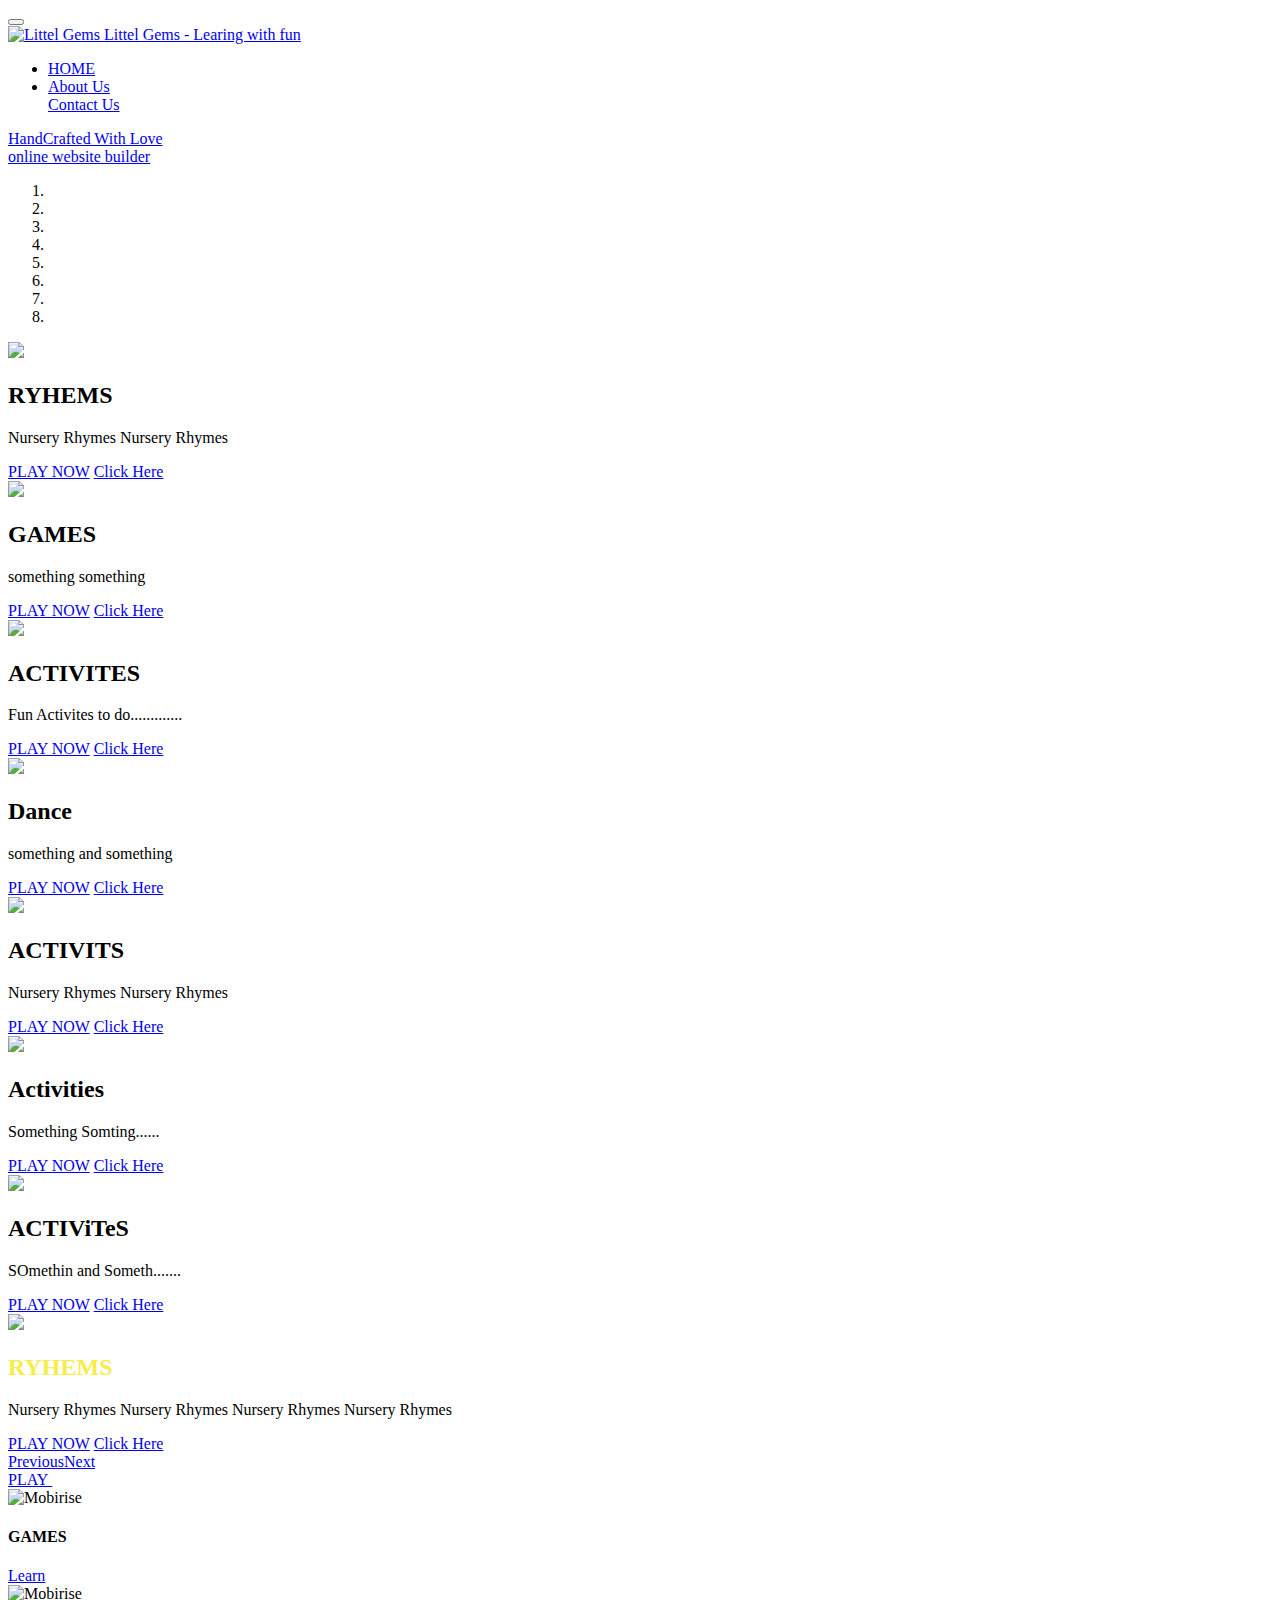
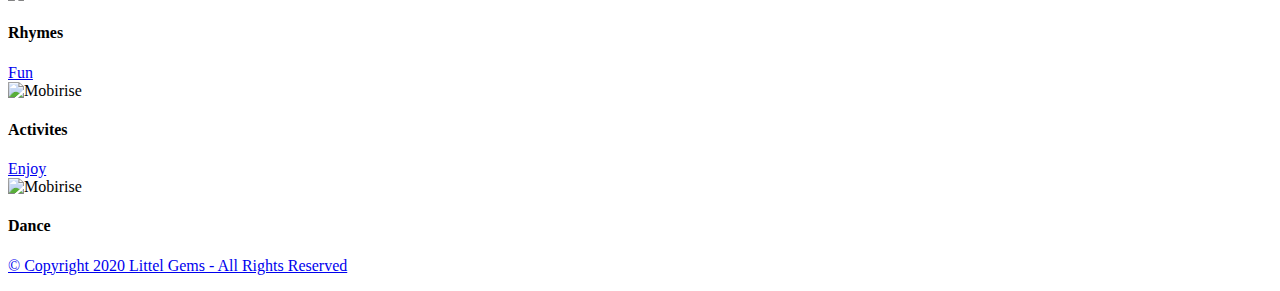
==== index.html @ 49a558d9 "Add files via upload" ====
<!DOCTYPE html>
<html >
<head>
 
  <meta charset="UTF-8">
  <meta http-equiv="X-UA-Compatible" content="IE=edge">
  <meta name="generator" content="Littel Gems">
  <meta name="viewport" content="width=device-width, initial-scale=1, minimum-scale=1">
  <link rel="shortcut icon" href="assets/images/mbr-122x111.jpg" type="image/x-icon">
  <meta name="description" content="">
  <title>Littel Gems</title>
  <link rel="stylesheet" href="assets/web/assets/mobirise-icons/mobirise-icons.css">
  <link rel="stylesheet" href="assets/tether/tether.min.css">
  <link rel="stylesheet" href="assets/bootstrap/css/bootstrap.min.css">
  <link rel="stylesheet" href="assets/bootstrap/css/bootstrap-grid.min.css">
  <link rel="stylesheet" href="assets/bootstrap/css/bootstrap-reboot.min.css">
  <link rel="stylesheet" href="assets/socicon/css/styles.css">
  <link rel="stylesheet" href="assets/animatecss/animate.min.css">
  <link rel="stylesheet" href="assets/dropdown/css/style.css">
  <link rel="stylesheet" href="assets/theme/css/style.css">
  <link rel="stylesheet" href="assets/mobirise/css/mbr-additional.css" type="text/css">
  
  
  
</head>
<body>
  <section class="menu cid-s0nG0zFKSG" once="menu" id="menu1-1">

    

    <nav class="navbar navbar-expand beta-menu navbar-dropdown align-items-center navbar-fixed-top navbar-toggleable-sm bg-color transparent">
        <button class="navbar-toggler navbar-toggler-right" type="button" data-toggle="collapse" data-target="#navbarSupportedContent" aria-controls="navbarSupportedContent" aria-expanded="false" aria-label="Toggle navigation">
            <div class="hamburger">
                <span></span>
                <span></span>
                <span></span>
                <span></span>
            </div>
        </button>
        <div class="menu-logo">
            <div class="navbar-brand">
                <span class="navbar-logo">
                    <a href="index.html">
                         <img src="assets/images/mbr-122x111.jpg" alt="Littel Gems" title="Littel Gems" style="height: 3.8rem;">
                    </a>
                </span>
                <span class="navbar-caption-wrap"><a class="navbar-caption text-white display-4" href="index.html#features18-2">Littel Gems - Learing with fun</a></span>
            </div>
        </div>
        <div class="collapse navbar-collapse" id="navbarSupportedContent">
            <ul class="navbar-nav nav-dropdown" data-app-modern-menu="true"><li class="nav-item">
                    <a class="nav-link link text-white display-4" href="index.html">
                        <span class="mbri-home mbr-iconfont mbr-iconfont-btn"></span>HOME</a>
                </li>
                <li class="nav-item dropdown">
                    <a class="nav-link link text-white dropdown-toggle display-4" href="index.html" data-toggle="dropdown-submenu" aria-expanded="false">
                        <span class="mbri-search mbr-iconfont mbr-iconfont-btn"></span>
                        About Us
                    </a><div class="dropdown-menu"><a class="text-white dropdown-item display-4" href="index.html">Contact Us</a></div>
                </li></ul>
            <div class="navbar-buttons mbr-section-btn"><a class="btn btn-sm btn-secondary display-4" href="https://shivang.now.sh"><span class="mbri-github mbr-iconfont mbr-iconfont-btn"></span>HandCrafted With Love</a></div>
        </div>
    </nav>
</section>

<section class="engine"><a href="https://mobirise.info/a">online website builder</a></section><section class="carousel slide cid-s0nFWRUjeT" data-interval="false" id="slider1-0">

    

    <div class="full-screen"><div class="mbr-slider slide carousel" data-pause="true" data-keyboard="false" data-ride="carousel" data-interval="3000"><ol class="carousel-indicators"><li data-app-prevent-settings="" data-target="#slider1-0" class=" active" data-slide-to="0"></li><li data-app-prevent-settings="" data-target="#slider1-0" data-slide-to="1"></li><li data-app-prevent-settings="" data-target="#slider1-0" data-slide-to="2"></li><li data-app-prevent-settings="" data-target="#slider1-0" data-slide-to="3"></li><li data-app-prevent-settings="" data-target="#slider1-0" data-slide-to="4"></li><li data-app-prevent-settings="" data-target="#slider1-0" data-slide-to="5"></li><li data-app-prevent-settings="" data-target="#slider1-0" data-slide-to="6"></li><li data-app-prevent-settings="" data-target="#slider1-0" data-slide-to="7"></li></ol><div class="carousel-inner" role="listbox"><div class="carousel-item slider-fullscreen-image active" data-bg-video-slide="false" style="background-image: url(assets/images/mbr-2-1918x1280.jpg);"><div class="container container-slide"><div class="image_wrapper"><div class="mbr-overlay" style="opacity: 0.2; background-color: rgb(70, 80, 82);"></div><img src="assets/images/mbr-2-1918x1280.jpg"><div class="carousel-caption justify-content-center"><div class="col-10 align-center"><h2 class="mbr-fonts-style display-2"><font color="#000000"><strong>RYHEMS</strong></font></h2><p class="lead mbr-text mbr-fonts-style display-5">Nursery Rhymes Nursery Rhymes&nbsp;</p><div class="mbr-section-btn" buttons="0"><a class="btn display-4 btn-success" href="index.html"><span class="mbri-play mbr-iconfont mbr-iconfont-btn"></span>PLAY NOW</a> <a class="btn  btn-white-outline display-4" href="index.html"><span class="mbri-cursor-click mbr-iconfont mbr-iconfont-btn"></span>Click Here</a></div></div></div></div></div></div><div class="carousel-item slider-fullscreen-image" data-bg-video-slide="false" style="background-image: url(assets/images/mbr-2-1920x1280.jpg);"><div class="container container-slide"><div class="image_wrapper"><div class="mbr-overlay" style="opacity: 0.4; background-color: rgb(70, 80, 82);"></div><img src="assets/images/mbr-2-1920x1280.jpg"><div class="carousel-caption justify-content-center"><div class="col-10 align-center"><h2 class="mbr-fonts-style display-2"><strong>GAMES</strong></h2><p class="lead mbr-text mbr-fonts-style display-5">something something</p><div class="mbr-section-btn" buttons="0"><a class="btn btn-success display-4" href="index.html"><span class="mbri-play mbr-iconfont mbr-iconfont-btn"></span>PLAY NOW</a> <a class="btn  btn-white-outline display-4" href="index.html"><span class="mbri-cursor-click mbr-iconfont mbr-iconfont-btn"></span>Click Here</a></div></div></div></div></div></div><div class="carousel-item slider-fullscreen-image" data-bg-video-slide="false" style="background-image: url(assets/images/mbr-1920x1280.jpg);"><div class="container container-slide"><div class="image_wrapper"><div class="mbr-overlay" style="opacity: 0.3; background-color: rgb(193, 193, 193);"></div><img src="assets/images/mbr-1920x1280.jpg"><div class="carousel-caption justify-content-center"><div class="col-10 align-center"><h2 class="mbr-fonts-style display-2"><strong>ACTIVITES</strong></h2><p class="lead mbr-text mbr-fonts-style display-5">Fun Activites to do.............</p><div class="mbr-section-btn" buttons="0"><a class="btn display-4 btn-success" href="index.html"><span class="mbri-play mbr-iconfont mbr-iconfont-btn"></span>PLAY NOW</a> <a class="btn  btn-white-outline display-4" href="index.html"><span class="mbri-cursor-click mbr-iconfont mbr-iconfont-btn"></span>Click Here</a></div></div></div></div></div></div><div class="carousel-item slider-fullscreen-image" data-bg-video-slide="false" style="background-image: url(assets/images/mbr-1-1920x1356.jpg);"><div class="container container-slide"><div class="image_wrapper"><div class="mbr-overlay" style="opacity: 0.2; background-color: rgb(70, 80, 82);"></div><img src="assets/images/mbr-1-1920x1356.jpg"><div class="carousel-caption justify-content-center"><div class="col-10 align-center"><h2 class="mbr-fonts-style display-2"><strong>Dance</strong></h2><p class="lead mbr-text mbr-fonts-style display-5">something and something</p><div class="mbr-section-btn" buttons="0"><a class="btn display-4 btn-success" href="index.html"><span class="mbri-play mbr-iconfont mbr-iconfont-btn"></span>PLAY NOW</a> <a class="btn  btn-white-outline display-4" href="index.html"><span class="mbri-cursor-click mbr-iconfont mbr-iconfont-btn"></span>Click Here</a></div></div></div></div></div></div><div class="carousel-item slider-fullscreen-image" data-bg-video-slide="false" style="background-image: url(assets/images/mbr-1920x1079.jpg);"><div class="container container-slide"><div class="image_wrapper"><div class="mbr-overlay" style="opacity: 0.3; background-color: rgb(91, 104, 107);"></div><img src="assets/images/mbr-1920x1079.jpg"><div class="carousel-caption justify-content-center"><div class="col-10 align-center"><h2 class="mbr-fonts-style display-2"><strong>ACTIVITS</strong></h2><p class="lead mbr-text mbr-fonts-style display-5">Nursery Rhymes&nbsp;Nursery Rhymes&nbsp;</p><div class="mbr-section-btn" buttons="0"><a class="btn display-4 btn-success" href="index.html"><span class="mbri-play mbr-iconfont mbr-iconfont-btn"></span>PLAY NOW</a> <a class="btn  btn-white-outline display-4" href="index.html"><span class="mbri-cursor-click mbr-iconfont mbr-iconfont-btn"></span>Click Here</a></div></div></div></div></div></div><div class="carousel-item slider-fullscreen-image" data-bg-video-slide="false" style="background-image: url(assets/images/mbr-1920x1270.jpg);"><div class="container container-slide"><div class="image_wrapper"><div class="mbr-overlay" style="opacity: 0.3; background-color: rgb(70, 80, 82);"></div><img src="assets/images/mbr-1920x1270.jpg"><div class="carousel-caption justify-content-center"><div class="col-10 align-center"><h2 class="mbr-fonts-style display-2"><strong>Activities</strong></h2><p class="lead mbr-text mbr-fonts-style display-5">Something Somting......</p><div class="mbr-section-btn" buttons="0"><a class="btn display-4 btn-success" href="index.html"><span class="mbri-play mbr-iconfont mbr-iconfont-btn"></span>PLAY NOW</a> <a class="btn  btn-white-outline display-4" href="index.html"><span class="mbri-cursor-click mbr-iconfont mbr-iconfont-btn"></span>Click Here</a></div></div></div></div></div></div><div class="carousel-item slider-fullscreen-image" data-bg-video-slide="false" style="background-image: url(assets/images/mbr-1920x1281.jpg);"><div class="container container-slide"><div class="image_wrapper"><div class="mbr-overlay" style="background-color: rgb(91, 104, 107);"></div><img src="assets/images/mbr-1920x1281.jpg"><div class="carousel-caption justify-content-center"><div class="col-10 align-center"><h2 class="mbr-fonts-style display-2"><strong>ACTIViTeS</strong></h2><p class="lead mbr-text mbr-fonts-style display-5">SOmethin and Someth.......</p><div class="mbr-section-btn" buttons="0"><a class="btn btn-success display-4" href="index.html"><span class="mbri-play mbr-iconfont mbr-iconfont-btn"></span>PLAY NOW</a> <a class="btn  btn-white-outline display-4" href="index.html"><span class="mbri-cursor-click mbr-iconfont mbr-iconfont-btn"></span>Click Here</a></div></div></div></div></div></div><div class="carousel-item slider-fullscreen-image" data-bg-video-slide="false" style="background-image: url(assets/images/mbr-1920x1080.jpg);"><div class="container container-slide"><div class="image_wrapper"><div class="mbr-overlay" style="opacity: 0.5; background-color: rgb(79, 73, 67);"></div><img src="assets/images/mbr-1920x1080.jpg"><div class="carousel-caption justify-content-center"><div class="col-10 align-center"><h2 class="mbr-fonts-style display-2"><font color="#f7ed4a"><strong>RYHEMS</strong></font></h2><p class="lead mbr-text mbr-fonts-style display-5">Nursery Rhymes Nursery Rhymes Nursery Rhymes Nursery Rhymes</p><div class="mbr-section-btn" buttons="0"><a class="btn btn-success display-4" href="index.html"><span class="mbri-play mbr-iconfont mbr-iconfont-btn"></span>PLAY NOW</a> <a class="btn  btn-white-outline display-4" href="index.html"><span class="mbri-cursor-click mbr-iconfont mbr-iconfont-btn"></span>Click Here</a></div></div></div></div></div></div></div><a data-app-prevent-settings="" class="carousel-control carousel-control-prev" role="button" data-slide="prev" href="#slider1-0"><span aria-hidden="true" class="mbri-left mbr-iconfont"></span><span class="sr-only">Previous</span></a><a data-app-prevent-settings="" class="carousel-control carousel-control-next" role="button" data-slide="next" href="#slider1-0"><span aria-hidden="true" class="mbri-right mbr-iconfont"></span><span class="sr-only">Next</span></a></div></div>

</section>

<section class="features18 popup-btn-cards cid-s0nKavxWW4" id="features18-2">

    

    
    <div class="container">
        
        
        <div class="media-container-row pt-5 ">
            <div class="card p-3 col-12 col-md-6 col-lg-3">
                <div class="card-wrapper ">
                    <div class="card-img">
                        <div class="mbr-overlay"></div>
                        <div class="mbr-section-btn text-center"><a href="index.html" class="btn btn-primary display-4"><span class="mbri-cursor-click mbr-iconfont mbr-iconfont-btn"></span>PLAY&nbsp;</a></div>
                        <img src="assets/images/mbr-492x276.jpg" alt="Mobirise" title="">
                    </div>
                    <div class="card-box">
                        <h4 class="card-title mbr-fonts-style display-7">GAMES</h4>
                        
                    </div>
                </div>
            </div>
            <div class="card p-3 col-12 col-md-6 col-lg-3">
                <div class="card-wrapper">
                    <div class="card-img">
                        <div class="mbr-overlay"></div>
                        <div class="mbr-section-btn text-center"><a href="index.html" class="btn btn-primary display-4"><span class="mbri-rocket mbr-iconfont mbr-iconfont-btn"></span>Learn</a></div>
                        <img src="assets/images/mbr-1-492x349.jpg" alt="Mobirise" title="">
                    </div>
                    <div class="card-box">
                        <h4 class="card-title mbr-fonts-style display-7">Rhymes</h4>
                        
                    </div>
                </div>
            </div>

            <div class="card p-3 col-12 col-md-6 col-lg-3">
                <div class="card-wrapper">
                    <div class="card-img">
                        <div class="mbr-overlay"></div>
                        <div class="mbr-section-btn text-center"><a href="index.html" class="btn btn-primary display-4"><span class="mbri-touch mbr-iconfont mbr-iconfont-btn"></span>Fun</a></div>
                        <img src="assets/images/mbr-1-492x328.jpg" alt="Mobirise" title="">
                    </div>
                    <div class="card-box">
                        <h4 class="card-title mbr-fonts-style display-7">Activites</h4>
                        
                    </div>
                </div>
            </div>

            <div class="card p-3 col-12 col-md-6 col-lg-3">
                <div class="card-wrapper">
                    <div class="card-img">
                        <div class="mbr-overlay"></div>
                        <div class="mbr-section-btn text-center"><a href="index.html" class="btn btn-primary display-4"><span class="mbri-cursor-click mbr-iconfont mbr-iconfont-btn"></span>Enjoy</a></div>
                        <img src="assets/images/mbr-492x369.jpg" alt="Mobirise" title="">
                    </div>
                    <div class="card-box">
                        <h4 class="card-title mbr-fonts-style display-7">Dance</h4>
                        
                    </div>
                </div>
            </div>
        </div>
    </div>
</section>

<section once="" class="cid-s0od9pmlkD" id="footer7-m">

    

    

    <div class="container">
        <div class="media-container-row align-center mbr-white">
            
            <div class="row social-row">
                <div class="social-list align-right pb-2">
                    
                    
                    
                    
                    
                    
                <div class="soc-item">
                        <a href="https://twitter.com/" target="_blank">
                            <span class="mbr-iconfont mbr-iconfont-social socicon-twitter socicon"></span>
                        </a>
                    </div><div class="soc-item">
                        <a href="https://www.facebook.com/" target="_blank">
                            <span class="mbr-iconfont mbr-iconfont-social socicon-facebook socicon"></span>
                        </a>
                    </div><div class="soc-item">
                        <a href="https://www.youtube.com/" target="_blank">
                            <span class="mbr-iconfont mbr-iconfont-social socicon-youtube socicon"></span>
                        </a>
                    </div><div class="soc-item">
                        <a href="https://instagram.com/mobirise" target="_blank">
                            <span class="socicon-instagram socicon mbr-iconfont mbr-iconfont-social"></span>
                        </a>
                    </div><div class="soc-item">
                        <a href="https://plus.google.com" target="_blank">
                            <span class="mbr-iconfont mbr-iconfont-social socicon-googleplus socicon"></span>
                        </a>
                    </div><div class="soc-item">
                        <a href="https://www.github.com" target="_blank">
                            <span class="mbr-iconfont mbr-iconfont-social socicon-github socicon"></span>
                        </a>
                    </div></div>
            </div>
            <div class="row row-copirayt">
                <p class="mbr-text mb-0 mbr-fonts-style mbr-white align-center display-7"><a href="index.html" class="text-white">
                    © Copyright 2020 Littel Gems - All Rights Reserved
                </a></p>
            </div>
        </div>
    </div>
</section>


  <script src="assets/web/assets/jquery/jquery.min.js"></script>
  <script src="assets/popper/popper.min.js"></script>
  <script src="assets/tether/tether.min.js"></script>
  <script src="assets/bootstrap/js/bootstrap.min.js"></script>
  <script src="assets/smoothscroll/smooth-scroll.js"></script>
  <script src="assets/ytplayer/jquery.mb.ytplayer.min.js"></script>
  <script src="assets/vimeoplayer/jquery.mb.vimeo_player.js"></script>
  <script src="assets/bootstrapcarouselswipe/bootstrap-carousel-swipe.js"></script>
  <script src="assets/viewportchecker/jquery.viewportchecker.js"></script>
  <script src="assets/dropdown/js/script.min.js"></script>
  <script src="assets/touchswipe/jquery.touch-swipe.min.js"></script>
  <script src="assets/mbr-popup-btns/mbr-popup-btns.js"></script>
  <script src="assets/theme/js/script.js"></script>
  <script src="assets/slidervideo/script.js"></script>
  
  
 <div id="scrollToTop" class="scrollToTop mbr-arrow-up"><a style="text-align: center;"><i class="mbr-arrow-up-icon mbr-arrow-up-icon-cm cm-icon cm-icon-smallarrow-up"></i></a></div>
    <input name="animation" type="hidden">
  </body>
</html>
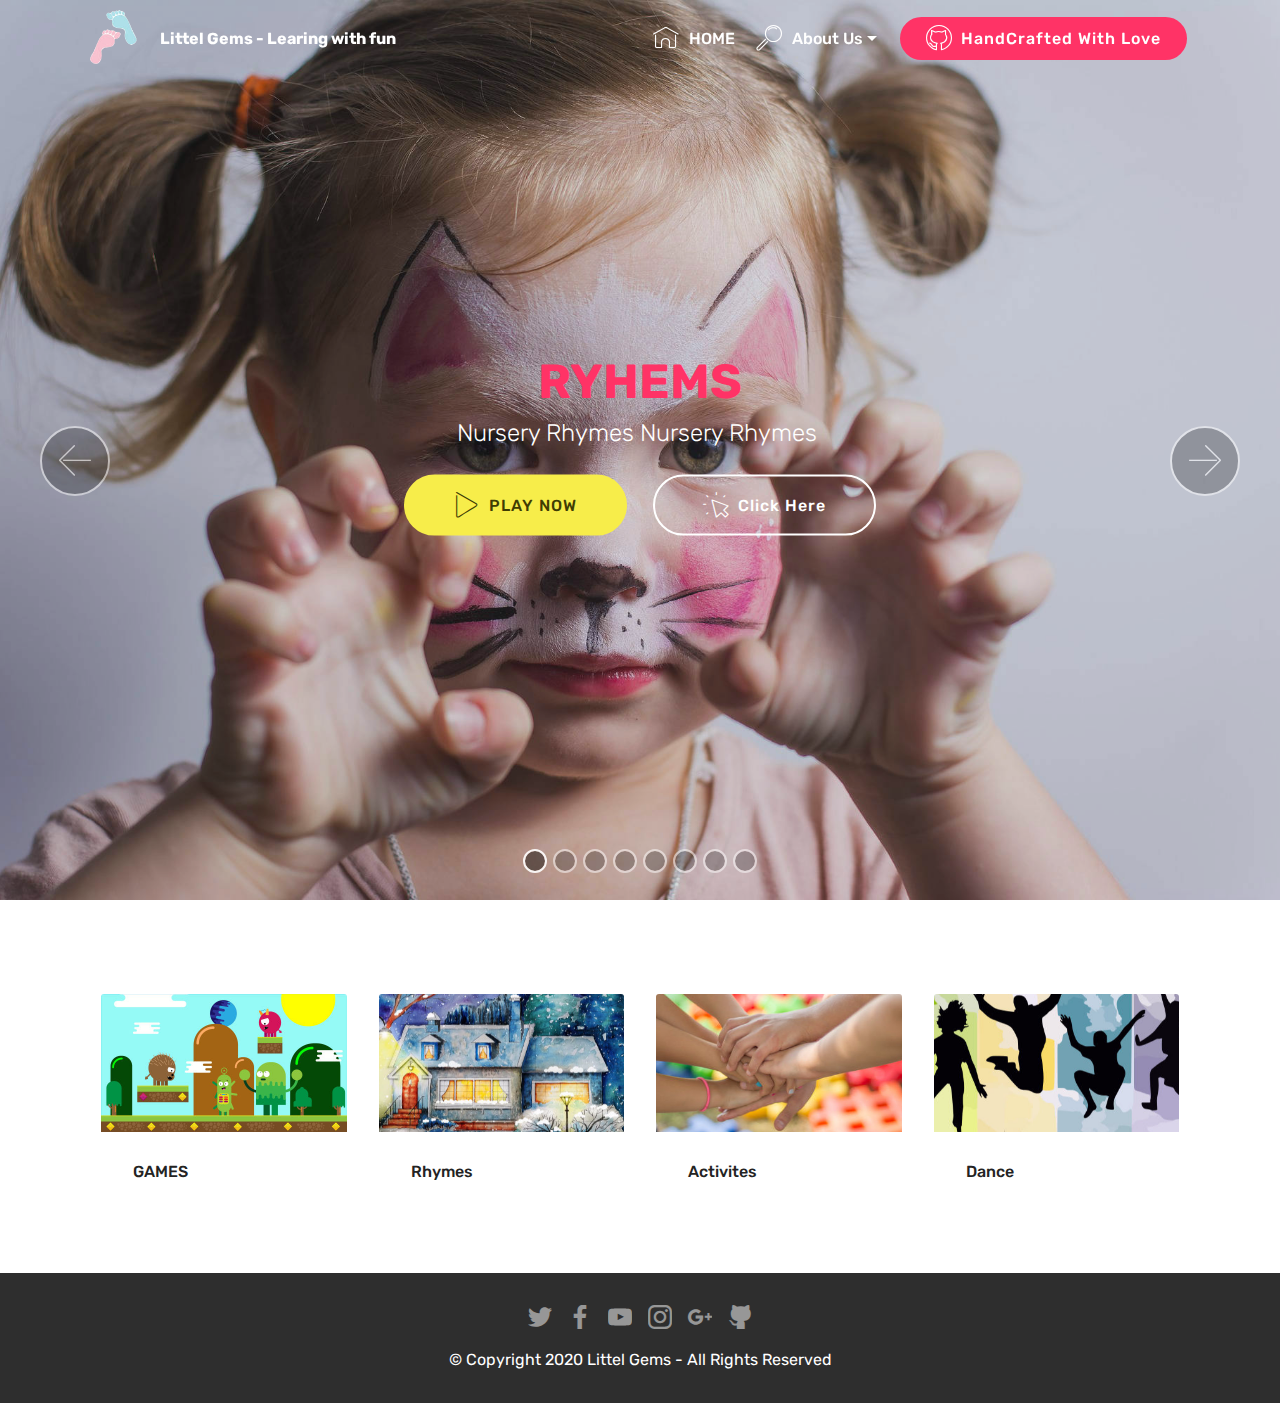
==== commit d3bc22e9: "done" ====
--- a/index.html
+++ b/index.html
@@ -1,21 +1,20 @@
 <!DOCTYPE html>
 <html >
 <head>
- 
+  
   <meta charset="UTF-8">
   <meta http-equiv="X-UA-Compatible" content="IE=edge">
-  <meta name="generator" content="Littel Gems">
+  <meta name="generator" content="Littel gems">
   <meta name="viewport" content="width=device-width, initial-scale=1, minimum-scale=1">
   <link rel="shortcut icon" href="assets/images/mbr-122x111.jpg" type="image/x-icon">
   <meta name="description" content="">
-  <title>Littel Gems</title>
+  <title>Home</title>
   <link rel="stylesheet" href="assets/web/assets/mobirise-icons/mobirise-icons.css">
   <link rel="stylesheet" href="assets/tether/tether.min.css">
   <link rel="stylesheet" href="assets/bootstrap/css/bootstrap.min.css">
   <link rel="stylesheet" href="assets/bootstrap/css/bootstrap-grid.min.css">
   <link rel="stylesheet" href="assets/bootstrap/css/bootstrap-reboot.min.css">
   <link rel="stylesheet" href="assets/socicon/css/styles.css">
-  <link rel="stylesheet" href="assets/animatecss/animate.min.css">
   <link rel="stylesheet" href="assets/dropdown/css/style.css">
   <link rel="stylesheet" href="assets/theme/css/style.css">
   <link rel="stylesheet" href="assets/mobirise/css/mbr-additional.css" type="text/css">
@@ -63,11 +62,11 @@
     </nav>
 </section>
 
-<section class="engine"><a href="https://mobirise.info/a">online website builder</a></section><section class="carousel slide cid-s0nFWRUjeT" data-interval="false" id="slider1-0">
-
-    
-
-    <div class="full-screen"><div class="mbr-slider slide carousel" data-pause="true" data-keyboard="false" data-ride="carousel" data-interval="3000"><ol class="carousel-indicators"><li data-app-prevent-settings="" data-target="#slider1-0" class=" active" data-slide-to="0"></li><li data-app-prevent-settings="" data-target="#slider1-0" data-slide-to="1"></li><li data-app-prevent-settings="" data-target="#slider1-0" data-slide-to="2"></li><li data-app-prevent-settings="" data-target="#slider1-0" data-slide-to="3"></li><li data-app-prevent-settings="" data-target="#slider1-0" data-slide-to="4"></li><li data-app-prevent-settings="" data-target="#slider1-0" data-slide-to="5"></li><li data-app-prevent-settings="" data-target="#slider1-0" data-slide-to="6"></li><li data-app-prevent-settings="" data-target="#slider1-0" data-slide-to="7"></li></ol><div class="carousel-inner" role="listbox"><div class="carousel-item slider-fullscreen-image active" data-bg-video-slide="false" style="background-image: url(assets/images/mbr-2-1918x1280.jpg);"><div class="container container-slide"><div class="image_wrapper"><div class="mbr-overlay" style="opacity: 0.2; background-color: rgb(70, 80, 82);"></div><img src="assets/images/mbr-2-1918x1280.jpg"><div class="carousel-caption justify-content-center"><div class="col-10 align-center"><h2 class="mbr-fonts-style display-2"><font color="#000000"><strong>RYHEMS</strong></font></h2><p class="lead mbr-text mbr-fonts-style display-5">Nursery Rhymes Nursery Rhymes&nbsp;</p><div class="mbr-section-btn" buttons="0"><a class="btn display-4 btn-success" href="index.html"><span class="mbri-play mbr-iconfont mbr-iconfont-btn"></span>PLAY NOW</a> <a class="btn  btn-white-outline display-4" href="index.html"><span class="mbri-cursor-click mbr-iconfont mbr-iconfont-btn"></span>Click Here</a></div></div></div></div></div></div><div class="carousel-item slider-fullscreen-image" data-bg-video-slide="false" style="background-image: url(assets/images/mbr-2-1920x1280.jpg);"><div class="container container-slide"><div class="image_wrapper"><div class="mbr-overlay" style="opacity: 0.4; background-color: rgb(70, 80, 82);"></div><img src="assets/images/mbr-2-1920x1280.jpg"><div class="carousel-caption justify-content-center"><div class="col-10 align-center"><h2 class="mbr-fonts-style display-2"><strong>GAMES</strong></h2><p class="lead mbr-text mbr-fonts-style display-5">something something</p><div class="mbr-section-btn" buttons="0"><a class="btn btn-success display-4" href="index.html"><span class="mbri-play mbr-iconfont mbr-iconfont-btn"></span>PLAY NOW</a> <a class="btn  btn-white-outline display-4" href="index.html"><span class="mbri-cursor-click mbr-iconfont mbr-iconfont-btn"></span>Click Here</a></div></div></div></div></div></div><div class="carousel-item slider-fullscreen-image" data-bg-video-slide="false" style="background-image: url(assets/images/mbr-1920x1280.jpg);"><div class="container container-slide"><div class="image_wrapper"><div class="mbr-overlay" style="opacity: 0.3; background-color: rgb(193, 193, 193);"></div><img src="assets/images/mbr-1920x1280.jpg"><div class="carousel-caption justify-content-center"><div class="col-10 align-center"><h2 class="mbr-fonts-style display-2"><strong>ACTIVITES</strong></h2><p class="lead mbr-text mbr-fonts-style display-5">Fun Activites to do.............</p><div class="mbr-section-btn" buttons="0"><a class="btn display-4 btn-success" href="index.html"><span class="mbri-play mbr-iconfont mbr-iconfont-btn"></span>PLAY NOW</a> <a class="btn  btn-white-outline display-4" href="index.html"><span class="mbri-cursor-click mbr-iconfont mbr-iconfont-btn"></span>Click Here</a></div></div></div></div></div></div><div class="carousel-item slider-fullscreen-image" data-bg-video-slide="false" style="background-image: url(assets/images/mbr-1-1920x1356.jpg);"><div class="container container-slide"><div class="image_wrapper"><div class="mbr-overlay" style="opacity: 0.2; background-color: rgb(70, 80, 82);"></div><img src="assets/images/mbr-1-1920x1356.jpg"><div class="carousel-caption justify-content-center"><div class="col-10 align-center"><h2 class="mbr-fonts-style display-2"><strong>Dance</strong></h2><p class="lead mbr-text mbr-fonts-style display-5">something and something</p><div class="mbr-section-btn" buttons="0"><a class="btn display-4 btn-success" href="index.html"><span class="mbri-play mbr-iconfont mbr-iconfont-btn"></span>PLAY NOW</a> <a class="btn  btn-white-outline display-4" href="index.html"><span class="mbri-cursor-click mbr-iconfont mbr-iconfont-btn"></span>Click Here</a></div></div></div></div></div></div><div class="carousel-item slider-fullscreen-image" data-bg-video-slide="false" style="background-image: url(assets/images/mbr-1920x1079.jpg);"><div class="container container-slide"><div class="image_wrapper"><div class="mbr-overlay" style="opacity: 0.3; background-color: rgb(91, 104, 107);"></div><img src="assets/images/mbr-1920x1079.jpg"><div class="carousel-caption justify-content-center"><div class="col-10 align-center"><h2 class="mbr-fonts-style display-2"><strong>ACTIVITS</strong></h2><p class="lead mbr-text mbr-fonts-style display-5">Nursery Rhymes&nbsp;Nursery Rhymes&nbsp;</p><div class="mbr-section-btn" buttons="0"><a class="btn display-4 btn-success" href="index.html"><span class="mbri-play mbr-iconfont mbr-iconfont-btn"></span>PLAY NOW</a> <a class="btn  btn-white-outline display-4" href="index.html"><span class="mbri-cursor-click mbr-iconfont mbr-iconfont-btn"></span>Click Here</a></div></div></div></div></div></div><div class="carousel-item slider-fullscreen-image" data-bg-video-slide="false" style="background-image: url(assets/images/mbr-1920x1270.jpg);"><div class="container container-slide"><div class="image_wrapper"><div class="mbr-overlay" style="opacity: 0.3; background-color: rgb(70, 80, 82);"></div><img src="assets/images/mbr-1920x1270.jpg"><div class="carousel-caption justify-content-center"><div class="col-10 align-center"><h2 class="mbr-fonts-style display-2"><strong>Activities</strong></h2><p class="lead mbr-text mbr-fonts-style display-5">Something Somting......</p><div class="mbr-section-btn" buttons="0"><a class="btn display-4 btn-success" href="index.html"><span class="mbri-play mbr-iconfont mbr-iconfont-btn"></span>PLAY NOW</a> <a class="btn  btn-white-outline display-4" href="index.html"><span class="mbri-cursor-click mbr-iconfont mbr-iconfont-btn"></span>Click Here</a></div></div></div></div></div></div><div class="carousel-item slider-fullscreen-image" data-bg-video-slide="false" style="background-image: url(assets/images/mbr-1920x1281.jpg);"><div class="container container-slide"><div class="image_wrapper"><div class="mbr-overlay" style="background-color: rgb(91, 104, 107);"></div><img src="assets/images/mbr-1920x1281.jpg"><div class="carousel-caption justify-content-center"><div class="col-10 align-center"><h2 class="mbr-fonts-style display-2"><strong>ACTIViTeS</strong></h2><p class="lead mbr-text mbr-fonts-style display-5">SOmethin and Someth.......</p><div class="mbr-section-btn" buttons="0"><a class="btn btn-success display-4" href="index.html"><span class="mbri-play mbr-iconfont mbr-iconfont-btn"></span>PLAY NOW</a> <a class="btn  btn-white-outline display-4" href="index.html"><span class="mbri-cursor-click mbr-iconfont mbr-iconfont-btn"></span>Click Here</a></div></div></div></div></div></div><div class="carousel-item slider-fullscreen-image" data-bg-video-slide="false" style="background-image: url(assets/images/mbr-1920x1080.jpg);"><div class="container container-slide"><div class="image_wrapper"><div class="mbr-overlay" style="opacity: 0.5; background-color: rgb(79, 73, 67);"></div><img src="assets/images/mbr-1920x1080.jpg"><div class="carousel-caption justify-content-center"><div class="col-10 align-center"><h2 class="mbr-fonts-style display-2"><font color="#f7ed4a"><strong>RYHEMS</strong></font></h2><p class="lead mbr-text mbr-fonts-style display-5">Nursery Rhymes Nursery Rhymes Nursery Rhymes Nursery Rhymes</p><div class="mbr-section-btn" buttons="0"><a class="btn btn-success display-4" href="index.html"><span class="mbri-play mbr-iconfont mbr-iconfont-btn"></span>PLAY NOW</a> <a class="btn  btn-white-outline display-4" href="index.html"><span class="mbri-cursor-click mbr-iconfont mbr-iconfont-btn"></span>Click Here</a></div></div></div></div></div></div></div><a data-app-prevent-settings="" class="carousel-control carousel-control-prev" role="button" data-slide="prev" href="#slider1-0"><span aria-hidden="true" class="mbri-left mbr-iconfont"></span><span class="sr-only">Previous</span></a><a data-app-prevent-settings="" class="carousel-control carousel-control-next" role="button" data-slide="next" href="#slider1-0"><span aria-hidden="true" class="mbri-right mbr-iconfont"></span><span class="sr-only">Next</span></a></div></div>
+<section class="carousel slide cid-s0nFWRUjeT" data-interval="false" id="slider1-0">
+
+    
+
+    <div class="full-screen"><div class="mbr-slider slide carousel" data-pause="true" data-keyboard="false" data-ride="carousel" data-interval="3000"><ol class="carousel-indicators"><li data-app-prevent-settings="" data-target="#slider1-0" class=" active" data-slide-to="0"></li><li data-app-prevent-settings="" data-target="#slider1-0" data-slide-to="1"></li><li data-app-prevent-settings="" data-target="#slider1-0" data-slide-to="2"></li><li data-app-prevent-settings="" data-target="#slider1-0" data-slide-to="3"></li><li data-app-prevent-settings="" data-target="#slider1-0" data-slide-to="4"></li><li data-app-prevent-settings="" data-target="#slider1-0" data-slide-to="5"></li><li data-app-prevent-settings="" data-target="#slider1-0" data-slide-to="6"></li><li data-app-prevent-settings="" data-target="#slider1-0" data-slide-to="7"></li></ol><div class="carousel-inner" role="listbox"><div class="carousel-item slider-fullscreen-image active" data-bg-video-slide="false" style="background-image: url(assets/images/mbr-2-1918x1280.jpg);"><div class="container container-slide"><div class="image_wrapper"><div class="mbr-overlay" style="opacity: 0.2; background-color: rgb(70, 80, 82);"></div><img src="assets/images/mbr-2-1918x1280.jpg"><div class="carousel-caption justify-content-center"><div class="col-10 align-center"><h2 class="mbr-fonts-style display-2"><font color="#000000"><strong>RYHEMS</strong></font></h2><p class="lead mbr-text mbr-fonts-style display-5">Nursery Rhymes Nursery Rhymes&nbsp;</p><div class="mbr-section-btn" buttons="0"><a class="btn display-4 btn-success" href="index.html"><span class="mbri-play mbr-iconfont mbr-iconfont-btn"></span>PLAY NOW</a> <a class="btn  btn-white-outline display-4" href="index.html"><span class="mbri-cursor-click mbr-iconfont mbr-iconfont-btn"></span>Click Here</a></div></div></div></div></div></div><div class="carousel-item slider-fullscreen-image" data-bg-video-slide="false" style="background-image: url(assets/images/mbr-2-1920x1280.jpg);"><div class="container container-slide"><div class="image_wrapper"><div class="mbr-overlay" style="opacity: 0.4; background-color: rgb(70, 80, 82);"></div><img src="assets/images/mbr-2-1920x1280.jpg"><div class="carousel-caption justify-content-center"><div class="col-10 align-center"><h2 class="mbr-fonts-style display-2"><strong>GAMES</strong></h2><p class="lead mbr-text mbr-fonts-style display-5">something something</p><div class="mbr-section-btn" buttons="0"><a class="btn btn-success display-4" href="index.html"><span class="mbri-play mbr-iconfont mbr-iconfont-btn"></span>PLAY NOW</a> <a class="btn  btn-white-outline display-4" href="index.html"><span class="mbri-cursor-click mbr-iconfont mbr-iconfont-btn"></span>Click Here</a></div></div></div></div></div></div><div class="carousel-item slider-fullscreen-image" data-bg-video-slide="false" style="background-image: url(assets/images/mbr-1920x1280.jpg);"><div class="container container-slide"><div class="image_wrapper"><div class="mbr-overlay" style="opacity: 0.3; background-color: rgb(193, 193, 193);"></div><img src="assets/images/mbr-1920x1280.jpg"><div class="carousel-caption justify-content-center"><div class="col-10 align-center"><h2 class="mbr-fonts-style display-2"><strong>ACTIVITES</strong></h2><p class="lead mbr-text mbr-fonts-style display-5">Fun Activites to do.............</p><div class="mbr-section-btn" buttons="0"><a class="btn display-4 btn-success" href="index.html"><span class="mbri-play mbr-iconfont mbr-iconfont-btn"></span>PLAY NOW</a> <a class="btn  btn-white-outline display-4" href="index.html"><span class="mbri-cursor-click mbr-iconfont mbr-iconfont-btn"></span>Click Here</a></div></div></div></div></div></div><div class="carousel-item slider-fullscreen-image" data-bg-video-slide="false" style="background-image: url(assets/images/mbr-1-1920x1356.jpg);"><div class="container container-slide"><div class="image_wrapper"><div class="mbr-overlay" style="opacity: 0.2; background-color: rgb(70, 80, 82);"></div><img src="assets/images/mbr-1-1920x1356.jpg"><div class="carousel-caption justify-content-center"><div class="col-10 align-center"><h2 class="mbr-fonts-style display-2"><strong>Dance</strong></h2><p class="lead mbr-text mbr-fonts-style display-5">something and something</p><div class="mbr-section-btn" buttons="0"><a class="btn display-4 btn-success" href="index.html"><span class="mbri-play mbr-iconfont mbr-iconfont-btn"></span>PLAY NOW</a> <a class="btn  btn-white-outline display-4" href="index.html"><span class="mbri-cursor-click mbr-iconfont mbr-iconfont-btn"></span>Click Here</a></div></div></div></div></div></div><div class="carousel-item slider-fullscreen-image" data-bg-video-slide="false" style="background-image: url(assets/images/mbr-1920x1079.jpg);"><div class="container container-slide"><div class="image_wrapper"><div class="mbr-overlay" style="opacity: 0.3; background-color: rgb(91, 104, 107);"></div><img src="assets/images/mbr-1920x1079.jpg"><div class="carousel-caption justify-content-center"><div class="col-10 align-center"><h2 class="mbr-fonts-style display-2"><strong>ACTIVITS</strong></h2><p class="lead mbr-text mbr-fonts-style display-5">Nursery Rhymes&nbsp;Nursery Rhymes&nbsp;</p><div class="mbr-section-btn" buttons="0"><a class="btn display-4 btn-success" href="index.html"><span class="mbri-play mbr-iconfont mbr-iconfont-btn"></span>PLAY NOW</a> <a class="btn  btn-white-outline display-4" href="index.html"><span class="mbri-cursor-click mbr-iconfont mbr-iconfont-btn"></span>Click Here</a></div></div></div></div></div></div><div class="carousel-item slider-fullscreen-image" data-bg-video-slide="false" style="background-image: url(assets/images/mbr-1920x1270.jpg);"><div class="container container-slide"><div class="image_wrapper"><div class="mbr-overlay" style="opacity: 0.3; background-color: rgb(70, 80, 82);"></div><img src="assets/images/mbr-1920x1270.jpg"><div class="carousel-caption justify-content-center"><div class="col-10 align-center"><h2 class="mbr-fonts-style display-2"><strong>Activity</strong></h2><p class="lead mbr-text mbr-fonts-style display-5">Something Somting......</p><div class="mbr-section-btn" buttons="0"><a class="btn display-4 btn-success" href="index.html"><span class="mbri-play mbr-iconfont mbr-iconfont-btn"></span>PLAY NOW</a> <a class="btn  btn-white-outline display-4" href="index.html"><span class="mbri-cursor-click mbr-iconfont mbr-iconfont-btn"></span>Click Here</a></div></div></div></div></div></div><div class="carousel-item slider-fullscreen-image" data-bg-video-slide="false" style="background-image: url(assets/images/mbr-1920x1281.jpg);"><div class="container container-slide"><div class="image_wrapper"><div class="mbr-overlay" style="background-color: rgb(91, 104, 107);"></div><img src="assets/images/mbr-1920x1281.jpg"><div class="carousel-caption justify-content-center"><div class="col-10 align-center"><h2 class="mbr-fonts-style display-2"><strong>ACTIViTeS</strong></h2><p class="lead mbr-text mbr-fonts-style display-5">SOmethin and Someth.......</p><div class="mbr-section-btn" buttons="0"><a class="btn btn-success display-4" href="index.html"><span class="mbri-play mbr-iconfont mbr-iconfont-btn"></span>PLAY NOW</a> <a class="btn  btn-white-outline display-4" href="index.html"><span class="mbri-cursor-click mbr-iconfont mbr-iconfont-btn"></span>Click Here</a></div></div></div></div></div></div><div class="carousel-item slider-fullscreen-image" data-bg-video-slide="false" style="background-image: url(assets/images/mbr-1920x1080.jpg);"><div class="container container-slide"><div class="image_wrapper"><div class="mbr-overlay" style="opacity: 0.5; background-color: rgb(79, 73, 67);"></div><img src="assets/images/mbr-1920x1080.jpg"><div class="carousel-caption justify-content-center"><div class="col-10 align-center"><h2 class="mbr-fonts-style display-2"><font color="#f7ed4a"><strong>RYHEMS</strong></font></h2><p class="lead mbr-text mbr-fonts-style display-5">Nursery Rhymes Nursery Rhymes Nursery Rhymes Nursery Rhymes</p><div class="mbr-section-btn" buttons="0"><a class="btn btn-success display-4" href="index.html"><span class="mbri-play mbr-iconfont mbr-iconfont-btn"></span>PLAY NOW</a> <a class="btn  btn-white-outline display-4" href="index.html"><span class="mbri-cursor-click mbr-iconfont mbr-iconfont-btn"></span>Click Here</a></div></div></div></div></div></div></div><a data-app-prevent-settings="" class="carousel-control carousel-control-prev" role="button" data-slide="prev" href="#slider1-0"><span aria-hidden="true" class="mbri-left mbr-iconfont"></span><span class="sr-only">Previous</span></a><a data-app-prevent-settings="" class="carousel-control carousel-control-next" role="button" data-slide="next" href="#slider1-0"><span aria-hidden="true" class="mbri-right mbr-iconfont"></span><span class="sr-only">Next</span></a></div></div>
 
 </section>
 
@@ -85,7 +84,7 @@
                     <div class="card-img">
                         <div class="mbr-overlay"></div>
                         <div class="mbr-section-btn text-center"><a href="index.html" class="btn btn-primary display-4"><span class="mbri-cursor-click mbr-iconfont mbr-iconfont-btn"></span>PLAY&nbsp;</a></div>
-                        <img src="assets/images/mbr-492x276.jpg" alt="Mobirise" title="">
+                        <img src="assets/images/mbr-492x276.jpg" alt="littelgems" title="">
                     </div>
                     <div class="card-box">
                         <h4 class="card-title mbr-fonts-style display-7">GAMES</h4>
@@ -98,7 +97,7 @@
                     <div class="card-img">
                         <div class="mbr-overlay"></div>
                         <div class="mbr-section-btn text-center"><a href="index.html" class="btn btn-primary display-4"><span class="mbri-rocket mbr-iconfont mbr-iconfont-btn"></span>Learn</a></div>
-                        <img src="assets/images/mbr-1-492x349.jpg" alt="Mobirise" title="">
+                        <img src="assets/images/mbr-1-492x349.jpg" alt="littelgems" title="">
                     </div>
                     <div class="card-box">
                         <h4 class="card-title mbr-fonts-style display-7">Rhymes</h4>
@@ -112,7 +111,7 @@
                     <div class="card-img">
                         <div class="mbr-overlay"></div>
                         <div class="mbr-section-btn text-center"><a href="index.html" class="btn btn-primary display-4"><span class="mbri-touch mbr-iconfont mbr-iconfont-btn"></span>Fun</a></div>
-                        <img src="assets/images/mbr-1-492x328.jpg" alt="Mobirise" title="">
+                        <img src="assets/images/mbr-1-492x328.jpg" alt="littelgems" title="">
                     </div>
                     <div class="card-box">
                         <h4 class="card-title mbr-fonts-style display-7">Activites</h4>
@@ -126,7 +125,7 @@
                     <div class="card-img">
                         <div class="mbr-overlay"></div>
                         <div class="mbr-section-btn text-center"><a href="index.html" class="btn btn-primary display-4"><span class="mbri-cursor-click mbr-iconfont mbr-iconfont-btn"></span>Enjoy</a></div>
-                        <img src="assets/images/mbr-492x369.jpg" alt="Mobirise" title="">
+                        <img src="assets/images/mbr-492x369.jpg" alt="littelgems" title="">
                     </div>
                     <div class="card-box">
                         <h4 class="card-title mbr-fonts-style display-7">Dance</h4>
@@ -168,7 +167,7 @@
                             <span class="mbr-iconfont mbr-iconfont-social socicon-youtube socicon"></span>
                         </a>
                     </div><div class="soc-item">
-                        <a href="https://instagram.com/mobirise" target="_blank">
+                        <a href="https://instagram.com/" target="_blank">
                             <span class="socicon-instagram socicon mbr-iconfont mbr-iconfont-social"></span>
                         </a>
                     </div><div class="soc-item">
@@ -196,18 +195,14 @@
   <script src="assets/tether/tether.min.js"></script>
   <script src="assets/bootstrap/js/bootstrap.min.js"></script>
   <script src="assets/smoothscroll/smooth-scroll.js"></script>
-  <script src="assets/ytplayer/jquery.mb.ytplayer.min.js"></script>
-  <script src="assets/vimeoplayer/jquery.mb.vimeo_player.js"></script>
+  <script src="assets/mbr-popup-btns/mbr-popup-btns.js"></script>
   <script src="assets/bootstrapcarouselswipe/bootstrap-carousel-swipe.js"></script>
-  <script src="assets/viewportchecker/jquery.viewportchecker.js"></script>
   <script src="assets/dropdown/js/script.min.js"></script>
   <script src="assets/touchswipe/jquery.touch-swipe.min.js"></script>
-  <script src="assets/mbr-popup-btns/mbr-popup-btns.js"></script>
   <script src="assets/theme/js/script.js"></script>
   <script src="assets/slidervideo/script.js"></script>
   
   
  <div id="scrollToTop" class="scrollToTop mbr-arrow-up"><a style="text-align: center;"><i class="mbr-arrow-up-icon mbr-arrow-up-icon-cm cm-icon cm-icon-smallarrow-up"></i></a></div>
-    <input name="animation" type="hidden">
   </body>
 </html>--- a/assets/web/assets/mobirise-icons/mobirise-icons.css
+++ b/assets/web/assets/mobirise-icons/mobirise-icons.css
@@ -0,0 +1,476 @@
+@font-face {
+  font-family: 'MobiriseIcons';
+  src:  url('mobirise-icons.eot?spat4u');
+  src:  url('mobirise-icons.eot?spat4u#iefix') format('embedded-opentype'),
+    url('mobirise-icons.ttf?spat4u') format('truetype'),
+    url('mobirise-icons.woff?spat4u') format('woff'),
+    url('mobirise-icons.svg?spat4u#MobiriseIcons') format('svg');
+  font-weight: normal;
+  font-style: normal;
+}
+
+[class^="mbri-"], [class*=" mbri-"] {
+  /* use !important to prevent issues with browser extensions that change fonts */
+  font-family: MobiriseIcons !important;
+  speak: none;
+  font-style: normal;
+  font-weight: normal;
+  font-variant: normal;
+  text-transform: none;
+  line-height: 1;
+
+  /* Better Font Rendering =========== */
+  -webkit-font-smoothing: antialiased;
+  -moz-osx-font-smoothing: grayscale;
+}
+
+.mbri-add-submenu:before {
+  content: "\e900";
+}
+.mbri-alert:before {
+  content: "\e901";
+}
+.mbri-align-center:before {
+  content: "\e902";
+}
+.mbri-align-justify:before {
+  content: "\e903";
+}
+.mbri-align-left:before {
+  content: "\e904";
+}
+.mbri-align-right:before {
+  content: "\e905";
+}
+.mbri-android:before {
+  content: "\e906";
+}
+.mbri-apple:before {
+  content: "\e907";
+}
+.mbri-arrow-down:before {
+  content: "\e908";
+}
+.mbri-arrow-next:before {
+  content: "\e909";
+}
+.mbri-arrow-prev:before {
+  content: "\e90a";
+}
+.mbri-arrow-up:before {
+  content: "\e90b";
+}
+.mbri-bold:before {
+  content: "\e90c";
+}
+.mbri-bookmark:before {
+  content: "\e90d";
+}
+.mbri-bootstrap:before {
+  content: "\e90e";
+}
+.mbri-briefcase:before {
+  content: "\e90f";
+}
+.mbri-browse:before {
+  content: "\e910";
+}
+.mbri-bulleted-list:before {
+  content: "\e911";
+}
+.mbri-calendar:before {
+  content: "\e912";
+}
+.mbri-camera:before {
+  content: "\e913";
+}
+.mbri-cart-add:before {
+  content: "\e914";
+}
+.mbri-cart-full:before {
+  content: "\e915";
+}
+.mbri-cash:before {
+  content: "\e916";
+}
+.mbri-change-style:before {
+  content: "\e917";
+}
+.mbri-chat:before {
+  content: "\e918";
+}
+.mbri-clock:before {
+  content: "\e919";
+}
+.mbri-close:before {
+  content: "\e91a";
+}
+.mbri-cloud:before {
+  content: "\e91b";
+}
+.mbri-code:before {
+  content: "\e91c";
+}
+.mbri-contact-form:before {
+  content: "\e91d";
+}
+.mbri-credit-card:before {
+  content: "\e91e";
+}
+.mbri-cursor-click:before {
+  content: "\e91f";
+}
+.mbri-cust-feedback:before {
+  content: "\e920";
+}
+.mbri-database:before {
+  content: "\e921";
+}
+.mbri-delivery:before {
+  content: "\e922";
+}
+.mbri-desktop:before {
+  content: "\e923";
+}
+.mbri-devices:before {
+  content: "\e924";
+}
+.mbri-down:before {
+  content: "\e925";
+}
+.mbri-download:before {
+  content: "\e989";
+}
+.mbri-drag-n-drop:before {
+  content: "\e927";
+}
+.mbri-drag-n-drop2:before {
+  content: "\e928";
+}
+.mbri-edit:before {
+  content: "\e929";
+}
+.mbri-edit2:before {
+  content: "\e92a";
+}
+.mbri-error:before {
+  content: "\e92b";
+}
+.mbri-extension:before {
+  content: "\e92c";
+}
+.mbri-features:before {
+  content: "\e92d";
+}
+.mbri-file:before {
+  content: "\e92e";
+}
+.mbri-flag:before {
+  content: "\e92f";
+}
+.mbri-folder:before {
+  content: "\e930";
+}
+.mbri-gift:before {
+  content: "\e931";
+}
+.mbri-github:before {
+  content: "\e932";
+}
+.mbri-globe:before {
+  content: "\e933";
+}
+.mbri-globe-2:before {
+  content: "\e934";
+}
+.mbri-growing-chart:before {
+  content: "\e935";
+}
+.mbri-hearth:before {
+  content: "\e936";
+}
+.mbri-help:before {
+  content: "\e937";
+}
+.mbri-home:before {
+  content: "\e938";
+}
+.mbri-hot-cup:before {
+  content: "\e939";
+}
+.mbri-idea:before {
+  content: "\e93a";
+}
+.mbri-image-gallery:before {
+  content: "\e93b";
+}
+.mbri-image-slider:before {
+  content: "\e93c";
+}
+.mbri-info:before {
+  content: "\e93d";
+}
+.mbri-italic:before {
+  content: "\e93e";
+}
+.mbri-key:before {
+  content: "\e93f";
+}
+.mbri-laptop:before {
+  content: "\e940";
+}
+.mbri-layers:before {
+  content: "\e941";
+}
+.mbri-left-right:before {
+  content: "\e942";
+}
+.mbri-left:before {
+  content: "\e943";
+}
+.mbri-letter:before {
+  content: "\e944";
+}
+.mbri-like:before {
+  content: "\e945";
+}
+.mbri-link:before {
+  content: "\e946";
+}
+.mbri-lock:before {
+  content: "\e947";
+}
+.mbri-login:before {
+  content: "\e948";
+}
+.mbri-logout:before {
+  content: "\e949";
+}
+.mbri-magic-stick:before {
+  content: "\e94a";
+}
+.mbri-map-pin:before {
+  content: "\e94b";
+}
+.mbri-menu:before {
+  content: "\e94c";
+}
+.mbri-mobile:before {
+  content: "\e94d";
+}
+.mbri-mobile2:before {
+  content: "\e94e";
+}
+.mbri-mobirise:before {
+  content: "\e94f";
+}
+.mbri-more-horizontal:before {
+  content: "\e950";
+}
+.mbri-more-vertical:before {
+  content: "\e951";
+}
+.mbri-music:before {
+  content: "\e952";
+}
+.mbri-new-file:before {
+  content: "\e953";
+}
+.mbri-numbered-list:before {
+  content: "\e954";
+}
+.mbri-opened-folder:before {
+  content: "\e955";
+}
+.mbri-pages:before {
+  content: "\e956";
+}
+.mbri-paper-plane:before {
+  content: "\e957";
+}
+.mbri-paperclip:before {
+  content: "\e958";
+}
+.mbri-photo:before {
+  content: "\e959";
+}
+.mbri-photos:before {
+  content: "\e95a";
+}
+.mbri-pin:before {
+  content: "\e95b";
+}
+.mbri-play:before {
+  content: "\e95c";
+}
+.mbri-plus:before {
+  content: "\e95d";
+}
+.mbri-preview:before {
+  content: "\e95e";
+}
+.mbri-print:before {
+  content: "\e95f";
+}
+.mbri-protect:before {
+  content: "\e960";
+}
+.mbri-question:before {
+  content: "\e961";
+}
+.mbri-quote-left:before {
+  content: "\e962";
+}
+.mbri-quote-right:before {
+  content: "\e963";
+}
+.mbri-refresh:before {
+  content: "\e964";
+}
+.mbri-responsive:before {
+  content: "\e965";
+}
+.mbri-right:before {
+  content: "\e966";
+}
+.mbri-rocket:before {
+  content: "\e967";
+}
+.mbri-sad-face:before {
+  content: "\e968";
+}
+.mbri-sale:before {
+  content: "\e969";
+}
+.mbri-save:before {
+  content: "\e96a";
+}
+.mbri-search:before {
+  content: "\e96b";
+}
+.mbri-setting:before {
+  content: "\e96c";
+}
+.mbri-setting2:before {
+  content: "\e96d";
+}
+.mbri-setting3:before {
+  content: "\e96e";
+}
+.mbri-share:before {
+  content: "\e96f";
+}
+.mbri-shopping-bag:before {
+  content: "\e970";
+}
+.mbri-shopping-basket:before {
+  content: "\e971";
+}
+.mbri-shopping-cart:before {
+  content: "\e972";
+}
+.mbri-sites:before {
+  content: "\e973";
+}
+.mbri-smile-face:before {
+  content: "\e974";
+}
+.mbri-speed:before {
+  content: "\e975";
+}
+.mbri-star:before {
+  content: "\e976";
+}
+.mbri-success:before {
+  content: "\e977";
+}
+.mbri-sun:before {
+  content: "\e978";
+}
+.mbri-sun2:before {
+  content: "\e979";
+}
+.mbri-tablet:before {
+  content: "\e97a";
+}
+.mbri-tablet-vertical:before {
+  content: "\e97b";
+}
+.mbri-target:before {
+  content: "\e97c";
+}
+.mbri-timer:before {
+  content: "\e97d";
+}
+.mbri-to-ftp:before {
+  content: "\e97e";
+}
+.mbri-to-local-drive:before {
+  content: "\e97f";
+}
+.mbri-touch-swipe:before {
+  content: "\e980";
+}
+.mbri-touch:before {
+  content: "\e981";
+}
+.mbri-trash:before {
+  content: "\e982";
+}
+.mbri-underline:before {
+  content: "\e983";
+}
+.mbri-unlink:before {
+  content: "\e984";
+}
+.mbri-unlock:before {
+  content: "\e985";
+}
+.mbri-up-down:before {
+  content: "\e986";
+}
+.mbri-up:before {
+  content: "\e987";
+}
+.mbri-update:before {
+  content: "\e988";
+}
+.mbri-upload:before {
+ content: "\e926"; 
+}
+.mbri-user:before {
+  content: "\e98a";
+}
+.mbri-user2:before {
+  content: "\e98b";
+}
+.mbri-users:before {
+  content: "\e98c";
+}
+.mbri-video:before {
+  content: "\e98d";
+}
+.mbri-video-play:before {
+  content: "\e98e";
+}
+.mbri-watch:before {
+  content: "\e98f";
+}
+.mbri-website-theme:before {
+  content: "\e990";
+}
+.mbri-wifi:before {
+  content: "\e991";
+}
+.mbri-windows:before {
+  content: "\e992";
+}
+.mbri-zoom-out:before {
+  content: "\e993";
+}
+.mbri-redo:before {
+  content: "\e994";
+}
+.mbri-undo:before {
+  content: "\e995";
+}
--- a/assets/socicon/css/styles.css
+++ b/assets/socicon/css/styles.css
@@ -0,0 +1,544 @@
+@charset "UTF-8";
+
+@font-face {
+  font-family: "socicon";
+  src:url("../fonts/socicon.eot");
+  src:url("../fonts/socicon.eot?#iefix") format("embedded-opentype"),
+    url("../fonts/socicon.woff") format("woff"),
+    url("../fonts/socicon.ttf") format("truetype"),
+    url("../fonts/socicon.svg#socicon") format("svg");
+  font-weight: normal;
+  font-style: normal;
+
+}
+
+[data-icon]:before {
+  font-family: "socicon" !important;
+  content: attr(data-icon);
+  font-style: normal !important;
+  font-weight: normal !important;
+  font-variant: normal !important;
+  text-transform: none !important;
+  speak: none;
+  line-height: 1;
+  -webkit-font-smoothing: antialiased;
+  -moz-osx-font-smoothing: grayscale;
+}
+
+[class^="socicon-"]:before,
+[class*=" socicon-"]:before {
+  font-family: "socicon" !important;
+  font-style: normal !important;
+  font-weight: normal !important;
+  font-variant: normal !important;
+  text-transform: none !important;
+  speak: none;
+  line-height: 1;
+  -webkit-font-smoothing: antialiased;
+  -moz-osx-font-smoothing: grayscale;
+}
+
+.socicon-modelmayhem:before {
+  content: "\e000";
+}
+.socicon-mixcloud:before {
+  content: "\e001";
+}
+.socicon-drupal:before {
+  content: "\e002";
+}
+.socicon-swarm:before {
+  content: "\e003";
+}
+.socicon-istock:before {
+  content: "\e004";
+}
+.socicon-yammer:before {
+  content: "\e005";
+}
+.socicon-ello:before {
+  content: "\e006";
+}
+.socicon-stackoverflow:before {
+  content: "\e007";
+}
+.socicon-persona:before {
+  content: "\e008";
+}
+.socicon-triplej:before {
+  content: "\e009";
+}
+.socicon-houzz:before {
+  content: "\e00a";
+}
+.socicon-rss:before {
+  content: "\e00b";
+}
+.socicon-paypal:before {
+  content: "\e00c";
+}
+.socicon-odnoklassniki:before {
+  content: "\e00d";
+}
+.socicon-airbnb:before {
+  content: "\e00e";
+}
+.socicon-periscope:before {
+  content: "\e00f";
+}
+.socicon-outlook:before {
+  content: "\e010";
+}
+.socicon-coderwall:before {
+  content: "\e011";
+}
+.socicon-tripadvisor:before {
+  content: "\e012";
+}
+.socicon-appnet:before {
+  content: "\e013";
+}
+.socicon-goodreads:before {
+  content: "\e014";
+}
+.socicon-tripit:before {
+  content: "\e015";
+}
+.socicon-lanyrd:before {
+  content: "\e016";
+}
+.socicon-slideshare:before {
+  content: "\e017";
+}
+.socicon-buffer:before {
+  content: "\e018";
+}
+.socicon-disqus:before {
+  content: "\e019";
+}
+.socicon-vkontakte:before {
+  content: "\e01a";
+}
+.socicon-whatsapp:before {
+  content: "\e01b";
+}
+.socicon-patreon:before {
+  content: "\e01c";
+}
+.socicon-storehouse:before {
+  content: "\e01d";
+}
+.socicon-pocket:before {
+  content: "\e01e";
+}
+.socicon-mail:before {
+  content: "\e01f";
+}
+.socicon-blogger:before {
+  content: "\e020";
+}
+.socicon-technorati:before {
+  content: "\e021";
+}
+.socicon-reddit:before {
+  content: "\e022";
+}
+.socicon-dribbble:before {
+  content: "\e023";
+}
+.socicon-stumbleupon:before {
+  content: "\e024";
+}
+.socicon-digg:before {
+  content: "\e025";
+}
+.socicon-envato:before {
+  content: "\e026";
+}
+.socicon-behance:before {
+  content: "\e027";
+}
+.socicon-delicious:before {
+  content: "\e028";
+}
+.socicon-deviantart:before {
+  content: "\e029";
+}
+.socicon-forrst:before {
+  content: "\e02a";
+}
+.socicon-play:before {
+  content: "\e02b";
+}
+.socicon-zerply:before {
+  content: "\e02c";
+}
+.socicon-wikipedia:before {
+  content: "\e02d";
+}
+.socicon-apple:before {
+  content: "\e02e";
+}
+.socicon-flattr:before {
+  content: "\e02f";
+}
+.socicon-github:before {
+  content: "\e030";
+}
+.socicon-renren:before {
+  content: "\e031";
+}
+.socicon-friendfeed:before {
+  content: "\e032";
+}
+.socicon-newsvine:before {
+  content: "\e033";
+}
+.socicon-identica:before {
+  content: "\e034";
+}
+.socicon-bebo:before {
+  content: "\e035";
+}
+.socicon-zynga:before {
+  content: "\e036";
+}
+.socicon-steam:before {
+  content: "\e037";
+}
+.socicon-xbox:before {
+  content: "\e038";
+}
+.socicon-windows:before {
+  content: "\e039";
+}
+.socicon-qq:before {
+  content: "\e03a";
+}
+.socicon-douban:before {
+  content: "\e03b";
+}
+.socicon-meetup:before {
+  content: "\e03c";
+}
+.socicon-playstation:before {
+  content: "\e03d";
+}
+.socicon-android:before {
+  content: "\e03e";
+}
+.socicon-snapchat:before {
+  content: "\e03f";
+}
+.socicon-twitter:before {
+  content: "\e040";
+}
+.socicon-facebook:before {
+  content: "\e041";
+}
+.socicon-googleplus:before {
+  content: "\e042";
+}
+.socicon-pinterest:before {
+  content: "\e043";
+}
+.socicon-foursquare:before {
+  content: "\e044";
+}
+.socicon-yahoo:before {
+  content: "\e045";
+}
+.socicon-skype:before {
+  content: "\e046";
+}
+.socicon-yelp:before {
+  content: "\e047";
+}
+.socicon-feedburner:before {
+  content: "\e048";
+}
+.socicon-linkedin:before {
+  content: "\e049";
+}
+.socicon-viadeo:before {
+  content: "\e04a";
+}
+.socicon-xing:before {
+  content: "\e04b";
+}
+.socicon-myspace:before {
+  content: "\e04c";
+}
+.socicon-soundcloud:before {
+  content: "\e04d";
+}
+.socicon-spotify:before {
+  content: "\e04e";
+}
+.socicon-grooveshark:before {
+  content: "\e04f";
+}
+.socicon-lastfm:before {
+  content: "\e050";
+}
+.socicon-youtube:before {
+  content: "\e051";
+}
+.socicon-vimeo:before {
+  content: "\e052";
+}
+.socicon-dailymotion:before {
+  content: "\e053";
+}
+.socicon-vine:before {
+  content: "\e054";
+}
+.socicon-flickr:before {
+  content: "\e055";
+}
+.socicon-500px:before {
+  content: "\e056";
+}
+.socicon-wordpress:before {
+  content: "\e058";
+}
+.socicon-tumblr:before {
+  content: "\e059";
+}
+.socicon-twitch:before {
+  content: "\e05a";
+}
+.socicon-8tracks:before {
+  content: "\e05b";
+}
+.socicon-amazon:before {
+  content: "\e05c";
+}
+.socicon-icq:before {
+  content: "\e05d";
+}
+.socicon-smugmug:before {
+  content: "\e05e";
+}
+.socicon-ravelry:before {
+  content: "\e05f";
+}
+.socicon-weibo:before {
+  content: "\e060";
+}
+.socicon-baidu:before {
+  content: "\e061";
+}
+.socicon-angellist:before {
+  content: "\e062";
+}
+.socicon-ebay:before {
+  content: "\e063";
+}
+.socicon-imdb:before {
+  content: "\e064";
+}
+.socicon-stayfriends:before {
+  content: "\e065";
+}
+.socicon-residentadvisor:before {
+  content: "\e066";
+}
+.socicon-google:before {
+  content: "\e067";
+}
+.socicon-yandex:before {
+  content: "\e068";
+}
+.socicon-sharethis:before {
+  content: "\e069";
+}
+.socicon-bandcamp:before {
+  content: "\e06a";
+}
+.socicon-itunes:before {
+  content: "\e06b";
+}
+.socicon-deezer:before {
+  content: "\e06c";
+}
+.socicon-telegram:before {
+  content: "\e06e";
+}
+.socicon-openid:before {
+  content: "\e06f";
+}
+.socicon-amplement:before {
+  content: "\e070";
+}
+.socicon-viber:before {
+  content: "\e071";
+}
+.socicon-zomato:before {
+  content: "\e072";
+}
+.socicon-draugiem:before {
+  content: "\e074";
+}
+.socicon-endomodo:before {
+  content: "\e075";
+}
+.socicon-filmweb:before {
+  content: "\e076";
+}
+.socicon-stackexchange:before {
+  content: "\e077";
+}
+.socicon-wykop:before {
+  content: "\e078";
+}
+.socicon-teamspeak:before {
+  content: "\e079";
+}
+.socicon-teamviewer:before {
+  content: "\e07a";
+}
+.socicon-ventrilo:before {
+  content: "\e07b";
+}
+.socicon-younow:before {
+  content: "\e07c";
+}
+.socicon-raidcall:before {
+  content: "\e07d";
+}
+.socicon-mumble:before {
+  content: "\e07e";
+}
+.socicon-medium:before {
+  content: "\e06d";
+}
+.socicon-bebee:before {
+  content: "\e07f";
+}
+.socicon-hitbox:before {
+  content: "\e080";
+}
+.socicon-reverbnation:before {
+  content: "\e081";
+}
+.socicon-formulr:before {
+  content: "\e082";
+}
+.socicon-instagram:before {
+  content: "\e057";
+}
+.socicon-battlenet:before {
+  content: "\e083";
+}
+.socicon-chrome:before {
+  content: "\e084";
+}
+.socicon-discord:before {
+  content: "\e086";
+}
+.socicon-issuu:before {
+  content: "\e087";
+}
+.socicon-macos:before {
+  content: "\e088";
+}
+.socicon-firefox:before {
+  content: "\e089";
+}
+.socicon-opera:before {
+  content: "\e08d";
+}
+.socicon-keybase:before {
+  content: "\e090";
+}
+.socicon-alliance:before {
+  content: "\e091";
+}
+.socicon-livejournal:before {
+  content: "\e092";
+}
+.socicon-googlephotos:before {
+  content: "\e093";
+}
+.socicon-horde:before {
+  content: "\e094";
+}
+.socicon-etsy:before {
+  content: "\e095";
+}
+.socicon-zapier:before {
+  content: "\e096";
+}
+.socicon-google-scholar:before {
+  content: "\e097";
+}
+.socicon-researchgate:before {
+  content: "\e098";
+}
+.socicon-wechat:before {
+  content: "\e099";
+}
+.socicon-strava:before {
+  content: "\e09a";
+}
+.socicon-line:before {
+  content: "\e09b";
+}
+.socicon-lyft:before {
+  content: "\e09c";
+}
+.socicon-uber:before {
+  content: "\e09d";
+}
+.socicon-songkick:before {
+  content: "\e09e";
+}
+.socicon-viewbug:before {
+  content: "\e09f";
+}
+.socicon-googlegroups:before {
+  content: "\e0a0";
+}
+.socicon-quora:before {
+  content: "\e073";
+}
+.socicon-diablo:before {
+  content: "\e085";
+}
+.socicon-blizzard:before {
+  content: "\e0a1";
+}
+.socicon-hearthstone:before {
+  content: "\e08b";
+}
+.socicon-heroes:before {
+  content: "\e08a";
+}
+.socicon-overwatch:before {
+  content: "\e08c";
+}
+.socicon-warcraft:before {
+  content: "\e08e";
+}
+.socicon-starcraft:before {
+  content: "\e08f";
+}
+.socicon-beam:before {
+  content: "\e0a2";
+}
+.socicon-curse:before {
+  content: "\e0a3";
+}
+.socicon-player:before {
+  content: "\e0a4";
+}
+.socicon-streamjar:before {
+  content: "\e0a5";
+}
+.socicon-nintendo:before {
+  content: "\e0a6";
+}
+.socicon-hellocoton:before {
+  content: "\e0a7";
+}
--- a/assets/dropdown/css/style.css
+++ b/assets/dropdown/css/style.css
@@ -0,0 +1,265 @@
+.navbar-dropdown {
+  left: 0;
+  padding: 0;
+  position: absolute;
+  right: 0;
+  top: 0;
+  transition: all 0.45s ease;
+  z-index: 1030;
+  background: #282828; }
+  .navbar-dropdown .navbar-logo {
+    margin-right: 0.8rem;
+    transition: margin 0.3s ease-in-out;
+    vertical-align: middle; }
+    .navbar-dropdown .navbar-logo img {
+      height: 3.125rem;
+      transition: all 0.3s ease-in-out; }
+    .navbar-dropdown .navbar-logo.mbr-iconfont {
+      font-size: 3.125rem;
+      line-height: 3.125rem; }
+  .navbar-dropdown .navbar-caption {
+    font-weight: 700;
+    white-space: normal;
+    vertical-align: -4px;
+    line-height: 3.125rem !important; }
+    .navbar-dropdown .navbar-caption, .navbar-dropdown .navbar-caption:hover {
+      color: inherit;
+      text-decoration: none; }
+  .navbar-dropdown .mbr-iconfont + .navbar-caption {
+    vertical-align: -1px; }
+  .navbar-dropdown.navbar-fixed-top {
+    position: fixed; }
+  .navbar-dropdown .navbar-brand span {
+    vertical-align: -4px; }
+  .navbar-dropdown.bg-color.transparent {
+    background: none; }
+  .navbar-dropdown.navbar-short .navbar-brand {
+    padding: 0.625rem 0; }
+    .navbar-dropdown.navbar-short .navbar-brand span {
+      vertical-align: -1px; }
+  .navbar-dropdown.navbar-short .navbar-caption {
+    line-height: 2.375rem !important;
+    vertical-align: -2px; }
+  .navbar-dropdown.navbar-short .navbar-logo {
+    margin-right: 0.5rem; }
+    .navbar-dropdown.navbar-short .navbar-logo img {
+      height: 2.375rem; }
+    .navbar-dropdown.navbar-short .navbar-logo.mbr-iconfont {
+      font-size: 2.375rem;
+      line-height: 2.375rem; }
+  .navbar-dropdown.navbar-short .mbr-table-cell {
+    height: 3.625rem; }
+  .navbar-dropdown .navbar-close {
+    left: 0.6875rem;
+    position: fixed;
+    top: 0.75rem;
+    z-index: 1000; }
+  .navbar-dropdown .hamburger-icon {
+    content: "";
+    display: inline-block;
+    vertical-align: middle;
+    width: 16px;
+    -webkit-box-shadow: 0 -6px 0 1px #282828,0 0 0 1px #282828,0 6px 0 1px #282828;
+    -moz-box-shadow: 0 -6px 0 1px #282828,0 0 0 1px #282828,0 6px 0 1px #282828;
+    box-shadow: 0 -6px 0 1px #282828,0 0 0 1px #282828,0 6px 0 1px #282828; }
+
+.dropdown-menu .dropdown-toggle[data-toggle="dropdown-submenu"]::after {
+  border-bottom: 0.35em solid transparent;
+  border-left: 0.35em solid;
+  border-right: 0;
+  border-top: 0.35em solid transparent;
+  margin-left: 0.3rem; }
+
+.dropdown-menu .dropdown-item:focus {
+  outline: 0; }
+
+.nav-dropdown {
+  font-size: 0.75rem;
+  font-weight: 500;
+  height: auto !important; }
+  .nav-dropdown .nav-btn {
+    padding-left: 1rem; }
+  .nav-dropdown .link {
+    margin: .667em 1.667em;
+    font-weight: 500;
+    padding: 0;
+    transition: color .2s ease-in-out; }
+    .nav-dropdown .link.dropdown-toggle {
+      margin-right: 2.583em; }
+      .nav-dropdown .link.dropdown-toggle::after {
+        margin-left: .25rem;
+        border-top: 0.35em solid;
+        border-right: 0.35em solid transparent;
+        border-left: 0.35em solid transparent;
+        border-bottom: 0; }
+      .nav-dropdown .link.dropdown-toggle[aria-expanded="true"] {
+        margin: 0;
+        padding: 0.667em 3.263em  0.667em 1.667em; }
+  .nav-dropdown .link::after,
+  .nav-dropdown .dropdown-item::after {
+    color: inherit; }
+  .nav-dropdown .btn {
+    font-size: 0.75rem;
+    font-weight: 700;
+    letter-spacing: 0;
+    margin-bottom: 0;
+    padding-left: 1.25rem;
+    padding-right: 1.25rem; }
+  .nav-dropdown .dropdown-menu {
+    border-radius: 0;
+    border: 0;
+    left: 0;
+    margin: 0;
+    padding-bottom: 1.25rem;
+    padding-top: 1.25rem;
+    position: relative; }
+  .nav-dropdown .dropdown-submenu {
+    margin-left: 0.125rem;
+    top: 0; }
+  .nav-dropdown .dropdown-item {
+    font-weight: 500;
+    line-height: 2;
+    padding: 0.3846em 4.615em 0.3846em 1.5385em;
+    position: relative;
+    transition: color .2s ease-in-out, background-color .2s ease-in-out; }
+    .nav-dropdown .dropdown-item::after {
+      margin-top: -0.3077em;
+      position: absolute;
+      right: 1.1538em;
+      top: 50%; }
+    .nav-dropdown .dropdown-item:focus, .nav-dropdown .dropdown-item:hover {
+      background: none; }
+
+@media (max-width: 767px) {
+  .nav-dropdown.navbar-toggleable-sm {
+    bottom: 0;
+    display: none;
+    left: 0;
+    overflow-x: hidden;
+    position: fixed;
+    top: 0;
+    transform: translateX(-100%);
+    -ms-transform: translateX(-100%);
+    -webkit-transform: translateX(-100%);
+    width: 18.75rem;
+    z-index: 999; } }
+.nav-dropdown.navbar-toggleable-xl {
+  bottom: 0;
+  display: none;
+  left: 0;
+  overflow-x: hidden;
+  position: fixed;
+  top: 0;
+  transform: translateX(-100%);
+  -ms-transform: translateX(-100%);
+  -webkit-transform: translateX(-100%);
+  width: 18.75rem;
+  z-index: 999; }
+
+.nav-dropdown-sm {
+  display: block !important;
+  overflow-x: hidden;
+  overflow: auto;
+  padding-top: 3.875rem; }
+  .nav-dropdown-sm::after {
+    content: "";
+    display: block;
+    height: 3rem;
+    width: 100%; }
+  .nav-dropdown-sm.collapse.in ~ .navbar-close {
+    display: block !important; }
+  .nav-dropdown-sm.collapsing, .nav-dropdown-sm.collapse.in {
+    transform: translateX(0);
+    -ms-transform: translateX(0);
+    -webkit-transform: translateX(0);
+    transition: all 0.25s ease-out;
+    -webkit-transition: all 0.25s ease-out;
+    background: #282828; }
+  .nav-dropdown-sm.collapsing[aria-expanded="false"] {
+    transform: translateX(-100%);
+    -ms-transform: translateX(-100%);
+    -webkit-transform: translateX(-100%); }
+  .nav-dropdown-sm .nav-item {
+    display: block;
+    margin-left: 0 !important;
+    padding-left: 0; }
+  .nav-dropdown-sm .link,
+  .nav-dropdown-sm .dropdown-item {
+    border-top: 1px dotted rgba(255, 255, 255, 0.1);
+    font-size: 0.8125rem;
+    line-height: 1.6;
+    margin: 0 !important;
+    padding: 0.875rem 2.4rem 0.875rem 1.5625rem !important;
+    position: relative;
+    white-space: normal; }
+    .nav-dropdown-sm .link:focus, .nav-dropdown-sm .link:hover,
+    .nav-dropdown-sm .dropdown-item:focus,
+    .nav-dropdown-sm .dropdown-item:hover {
+      background: rgba(0, 0, 0, 0.2) !important;
+      color: #c0a375; }
+  .nav-dropdown-sm .nav-btn {
+    position: relative;
+    padding: 1.5625rem 1.5625rem 0 1.5625rem; }
+    .nav-dropdown-sm .nav-btn::before {
+      border-top: 1px dotted rgba(255, 255, 255, 0.1);
+      content: "";
+      left: 0;
+      position: absolute;
+      top: 0;
+      width: 100%; }
+    .nav-dropdown-sm .nav-btn + .nav-btn {
+      padding-top: 0.625rem; }
+      .nav-dropdown-sm .nav-btn + .nav-btn::before {
+        display: none; }
+  .nav-dropdown-sm .btn {
+    padding: 0.625rem 0; }
+  .nav-dropdown-sm .dropdown-toggle[data-toggle="dropdown-submenu"]::after {
+    margin-left: .25rem;
+    border-top: 0.35em solid;
+    border-right: 0.35em solid transparent;
+    border-left: 0.35em solid transparent;
+    border-bottom: 0; }
+  .nav-dropdown-sm .dropdown-toggle[data-toggle="dropdown-submenu"][aria-expanded="true"]::after {
+    border-top: 0;
+    border-right: 0.35em solid transparent;
+    border-left: 0.35em solid transparent;
+    border-bottom: 0.35em solid; }
+  .nav-dropdown-sm .dropdown-menu {
+    margin: 0;
+    padding: 0;
+    position: relative;
+    top: 0;
+    left: 0;
+    width: 100%;
+    border: 0;
+    float: none;
+    border-radius: 0;
+    background: none; }
+  .nav-dropdown-sm .dropdown-submenu {
+    left: 100%;
+    margin-left: 0.125rem;
+    margin-top: -1.25rem;
+    top: 0; }
+
+.navbar-toggleable-sm .nav-dropdown .dropdown-menu {
+  position: absolute; }
+
+.navbar-toggleable-sm .nav-dropdown .dropdown-submenu {
+  left: 100%;
+  margin-left: 0.125rem;
+  margin-top: -1.25rem;
+  top: 0; }
+
+.navbar-toggleable-sm.opened .nav-dropdown .dropdown-menu {
+  position: relative; }
+
+.navbar-toggleable-sm.opened .nav-dropdown .dropdown-submenu {
+  left: 0;
+  margin-left: 00rem;
+  margin-top: 0rem;
+  top: 0; }
+
+.is-builder .nav-dropdown.collapsing {
+  transition: none !important; }
+
+/*# sourceMappingURL=style.css.map */
--- a/assets/theme/css/style.css
+++ b/assets/theme/css/style.css
@@ -0,0 +1,497 @@
+/*!
+ * Mobirise v4 theme (https://mobirise.com/)
+ * Copyright 2017 Mobirise
+ */
+section {
+  background-color: #eeeeee; }
+
+section,
+.container,
+.container-fluid {
+  position: relative;
+  word-wrap: break-word; }
+
+a.mbr-iconfont:hover {
+  text-decoration: none; }
+
+.article .lead p, .article .lead ul, .article .lead ol, .article .lead pre, .article .lead blockquote {
+  margin-bottom: 0; }
+
+a {
+  font-style: normal;
+  font-weight: 400;
+  cursor: pointer; }
+  a, a:hover {
+    text-decoration: none; }
+
+figure {
+  margin-bottom: 0; }
+
+body {
+  color: #232323; }
+
+h1, h2, h3, h4, h5, h6,
+.h1, .h2, .h3, .h4, .h5, .h6,
+.display-1, .display-2, .display-3, .display-4 {
+  line-height: 1;
+  word-break: break-word;
+  word-wrap: break-word; }
+
+b, strong {
+  font-weight: bold; }
+
+blockquote {
+  padding: 10px 0 10px 20px;
+  position: relative;
+  border-left: 2px solid;
+  border-color: #ff3366; }
+
+input:-webkit-autofill, input:-webkit-autofill:hover, input:-webkit-autofill:focus, input:-webkit-autofill:active {
+  transition-delay: 9999s;
+  transition-property: background-color, color; }
+
+textarea[type="hidden"] {
+  display: none; }
+
+body {
+  position: relative; }
+
+section {
+  background-position: 50% 50%;
+  background-repeat: no-repeat;
+  background-size: cover; }
+  section .mbr-background-video,
+  section .mbr-background-video-preview {
+    position: absolute;
+    bottom: 0;
+    left: 0;
+    right: 0;
+    top: 0; }
+
+.hidden {
+  visibility: hidden; }
+
+.mbr-z-index20 {
+  z-index: 20; }
+
+/*! Base colors */
+.mbr-white {
+  color: #ffffff; }
+
+.mbr-black {
+  color: #000000; }
+
+.mbr-bg-white {
+  background-color: #ffffff; }
+
+.mbr-bg-black {
+  background-color: #000000; }
+
+/*! Text-aligns */
+.align-left {
+  text-align: left; }
+
+.align-center {
+  text-align: center; }
+
+.align-right {
+  text-align: right; }
+
+@media (max-width: 767px) {
+  .align-left, .align-center, .align-right, .mbr-section-btn, .mbr-section-title {
+    text-align: center; } }
+/*! Font-weight  */
+.mbr-light {
+  font-weight: 300; }
+
+.mbr-regular {
+  font-weight: 400; }
+
+.mbr-semibold {
+  font-weight: 500; }
+
+.mbr-bold {
+  font-weight: 700; }
+
+/*! Media  */
+.media-size-item {
+  -webkit-flex: 1 1 auto;
+  -moz-flex: 1 1 auto;
+  -ms-flex: 1 1 auto;
+  -o-flex: 1 1 auto;
+  flex: 1 1 auto; }
+
+.media-content {
+  -webkit-flex-basis: 100%;
+  flex-basis: 100%; }
+
+.media-container-row {
+  display: -ms-flexbox;
+  display: -webkit-flex;
+  display: flex;
+  -webkit-flex-direction: row;
+  -ms-flex-direction: row;
+  flex-direction: row;
+  -webkit-flex-wrap: wrap;
+  -ms-flex-wrap: wrap;
+  flex-wrap: wrap;
+  -webkit-justify-content: center;
+  -ms-flex-pack: center;
+  justify-content: center;
+  -webkit-align-content: center;
+  -ms-flex-line-pack: center;
+  align-content: center;
+  -webkit-align-items: start;
+  -ms-flex-align: start;
+  align-items: start; }
+  .media-container-row .media-size-item {
+    width: 400px; }
+
+.media-container-column {
+  display: -ms-flexbox;
+  display: -webkit-flex;
+  display: flex;
+  -webkit-flex-direction: column;
+  -ms-flex-direction: column;
+  flex-direction: column;
+  -webkit-flex-wrap: wrap;
+  -ms-flex-wrap: wrap;
+  flex-wrap: wrap;
+  -webkit-justify-content: center;
+  -ms-flex-pack: center;
+  justify-content: center;
+  -webkit-align-content: center;
+  -ms-flex-line-pack: center;
+  align-content: center;
+  -webkit-align-items: stretch;
+  -ms-flex-align: stretch;
+  align-items: stretch; }
+  .media-container-column > * {
+    width: 100%; }
+
+@media (min-width: 992px) {
+  .media-container-row {
+    -webkit-flex-wrap: nowrap;
+    -ms-flex-wrap: nowrap;
+    flex-wrap: nowrap; } }
+figure {
+  overflow: hidden; }
+
+figure[mbr-media-size] {
+  transition: width 0.1s; }
+
+.mbr-figure img, .mbr-figure iframe {
+  display: block;
+  width: 100%; }
+
+.card {
+  background-color: transparent;
+  border: none; }
+
+.card-img {
+  text-align: center;
+  flex-shrink: 0;
+  -webkit-flex-shrink: 0; }
+
+.media {
+  max-width: 100%;
+  margin: 0 auto; }
+
+.mbr-figure {
+  -ms-flex-item-align: center;
+  -ms-grid-row-align: center;
+  -webkit-align-self: center;
+  align-self: center; }
+
+.media-container > div {
+  max-width: 100%; }
+
+.mbr-figure img, .card-img img {
+  width: 100%; }
+
+@media (max-width: 991px) {
+  .media-size-item {
+    width: auto !important; }
+
+  .media {
+    width: auto; }
+
+  .mbr-figure {
+    width: 100% !important; } }
+/*! Buttons */
+.mbr-section-btn {
+  margin-left: -.25rem;
+  margin-right: -.25rem;
+  font-size: 0; }
+
+nav .mbr-section-btn {
+  margin-left: 0rem;
+  margin-right: 0rem; }
+
+/*! Btn icon margin */
+.btn .mbr-iconfont, .btn.btn-sm .mbr-iconfont {
+  cursor: pointer;
+  margin-right: 0.5rem; }
+
+.btn.btn-md .mbr-iconfont, .btn.btn-md .mbr-iconfont {
+  margin-right: 0.8rem; }
+
+.mbr-regular {
+  font-weight: 400; }
+
+.mbr-semibold {
+  font-weight: 500; }
+
+.mbr-bold {
+  font-weight: 700; }
+
+[type="submit"] {
+  -webkit-appearance: none; }
+
+/*! Full-screen */
+.mbr-fullscreen .mbr-overlay {
+  min-height: 100vh; }
+
+.mbr-fullscreen {
+  display: flex;
+  display: -webkit-flex;
+  display: -moz-flex;
+  display: -ms-flex;
+  display: -o-flex;
+  align-items: center;
+  -webkit-align-items: center;
+  min-height: 100vh;
+  padding-top: 3rem;
+  padding-bottom: 3rem; }
+
+/*! Map */
+.map {
+  height: 25rem;
+  position: relative; }
+  .map iframe {
+    width: 100%;
+    height: 100%; }
+
+/* Form */
+.form-asterisk {
+  font-family: initial;
+  position: absolute;
+  top: -2px;
+  font-weight: normal; }
+
+/*! Scroll to top arrow */
+.mbr-arrow-up {
+  bottom: 25px;
+  right: 90px;
+  position: fixed;
+  text-align: right;
+  z-index: 5000;
+  color: #ffffff;
+  font-size: 32px;
+  transform: rotate(180deg);
+  -webkit-transform: rotate(180deg); }
+
+.mbr-arrow-up a {
+  background: rgba(0, 0, 0, 0.2);
+  border-radius: 3px;
+  color: #fff;
+  display: inline-block;
+  height: 60px;
+  width: 60px;
+  outline-style: none !important;
+  position: relative;
+  text-decoration: none;
+  transition: all .3s ease-in-out;
+  cursor: pointer;
+  text-align: center; }
+  .mbr-arrow-up a:hover {
+    background-color: rgba(0, 0, 0, 0.4); }
+  .mbr-arrow-up a i {
+    line-height: 60px; }
+
+.mbr-arrow-up-icon {
+  display: block;
+  color: #fff; }
+
+.mbr-arrow-up-icon::before {
+  content: "\203a";
+  display: inline-block;
+  font-family: serif;
+  font-size: 32px;
+  line-height: 1;
+  font-style: normal;
+  position: relative;
+  top: 6px;
+  left: -4px;
+  -webkit-transform: rotate(-90deg);
+  transform: rotate(-90deg); }
+
+/*! Arrow Down */
+.mbr-arrow {
+  position: absolute;
+  bottom: 45px;
+  left: 50%;
+  width: 60px;
+  height: 60px;
+  cursor: pointer;
+  background-color: rgba(80, 80, 80, 0.5);
+  border-radius: 50%;
+  -webkit-transform: translateX(-50%);
+  transform: translateX(-50%); }
+  .mbr-arrow > a {
+    display: inline-block;
+    text-decoration: none;
+    outline-style: none;
+    -webkit-animation: arrowdown 1.7s ease-in-out infinite;
+    animation: arrowdown 1.7s ease-in-out infinite; }
+    .mbr-arrow > a > i {
+      position: absolute;
+      top: -2px;
+      left: 15px;
+      font-size: 2rem; }
+
+@keyframes arrowdown {
+  0% {
+    transform: translateY(0px);
+    -webkit-transform: translateY(0px); }
+  50% {
+    transform: translateY(-5px);
+    -webkit-transform: translateY(-5px); }
+  100% {
+    transform: translateY(0px);
+    -webkit-transform: translateY(0px); } }
+@-webkit-keyframes arrowdown {
+  0% {
+    transform: translateY(0px);
+    -webkit-transform: translateY(0px); }
+  50% {
+    transform: translateY(-5px);
+    -webkit-transform: translateY(-5px); }
+  100% {
+    transform: translateY(0px);
+    -webkit-transform: translateY(0px); } }
+@media (max-width: 500px) {
+  .mbr-arrow-up {
+    left: 50%;
+    right: auto;
+    transform: translateX(-50%) rotate(180deg);
+    -webkit-transform: translateX(-50%) rotate(180deg); } }
+/*Gradients animation*/
+@keyframes gradient-animation {
+  from {
+    background-position: 0% 100%;
+    animation-timing-function: ease-in-out; }
+  to {
+    background-position: 100% 0%;
+    animation-timing-function: ease-in-out; } }
+@-webkit-keyframes gradient-animation {
+  from {
+    background-position: 0% 100%;
+    animation-timing-function: ease-in-out; }
+  to {
+    background-position: 100% 0%;
+    animation-timing-function: ease-in-out; } }
+.bg-gradient {
+  background-size: 200% 200%;
+  animation: gradient-animation 5s infinite alternate;
+  -webkit-animation: gradient-animation 5s infinite alternate; }
+
+.menu .navbar-brand {
+  display: -webkit-flex; }
+  .menu .navbar-brand span {
+    display: flex;
+    display: -webkit-flex; }
+  .menu .navbar-brand .navbar-caption-wrap {
+    display: -webkit-flex; }
+  .menu .navbar-brand .navbar-logo img {
+    display: -webkit-flex; }
+@media (min-width: 768px) and (max-width: 991px) {
+  .menu .navbar-toggleable-sm .navbar-nav {
+    display: -webkit-box;
+    display: -webkit-flex;
+    display: -ms-flexbox; } }
+@media (min-width: 992px) {
+  .menu .navbar-nav.nav-dropdown {
+    display: -webkit-flex; }
+  .menu .navbar-toggleable-sm .navbar-collapse {
+    display: -webkit-flex !important; } }
+@media (max-width: 767px) {
+  .menu .navbar-collapse {
+    max-height: 80vh; }
+  .menu .dropdown-menu {
+    max-height: 60vh; } }
+
+.navbar {
+  display: -webkit-flex;
+  -webkit-flex-wrap: wrap;
+  -webkit-align-items: center;
+  -webkit-justify-content: space-between; }
+
+.navbar-collapse {
+  -webkit-flex-basis: 100%;
+  -webkit-flex-grow: 1;
+  -webkit-align-items: center; }
+
+.nav-dropdown .link {
+  padding: .667em 1.667em !important;
+  margin: 0 !important; }
+
+.nav {
+  display: -webkit-flex;
+  -webkit-flex-wrap: wrap; }
+
+.row {
+  display: -webkit-flex;
+  -webkit-flex-wrap: wrap; }
+
+.justify-content-center {
+  -webkit-justify-content: center; }
+
+.form-inline {
+  display: -webkit-flex;
+  -webkit-flex-flow: row wrap;
+  -webkit-align-items: center; }
+
+.card-wrapper {
+  -webkit-flex: 1; }
+
+.carousel-control {
+  z-index: 10;
+  display: -webkit-flex;
+  -webkit-align-items: center;
+  -webkit-justify-content: center; }
+
+.carousel-controls {
+  display: -webkit-flex; }
+
+.media {
+  display: -webkit-flex; }
+
+.jq-selectbox__select {
+  padding: 1.07em .5em;
+  position: absolute;
+  top: 0;
+  left: 0;
+  width: 100%; }
+
+.jq-selectbox__dropdown {
+  position: absolute;
+  top: 100% !important;
+  left: 0 !important;
+  width: 100% !important; }
+
+.jq-selectbox__trigger-arrow {
+  transform: translateY(-50%); }
+
+.jq-selectbox li {
+  padding: 1.07em .5em; }
+
+/*# sourceMappingURL=style.css.map */
+.engine {
+	position: absolute;
+	text-indent: -2400px;
+	text-align: center;
+	padding: 0;
+	top: 0;
+	left: -2400px;
+}--- a/assets/mobirise/css/mbr-additional.css
+++ b/assets/mobirise/css/mbr-additional.css
@@ -0,0 +1,2841 @@
+@import url(https://fonts.googleapis.com/css?family=Rubik:300,300i,400,400i,500,500i,700,700i,900,900i);
+
+
+
+
+
+body {
+  font-style: normal;
+  line-height: 1.5;
+}
+.mbr-section-title {
+  font-style: normal;
+  line-height: 1.2;
+}
+.mbr-section-subtitle {
+  line-height: 1.3;
+}
+.mbr-text {
+  font-style: normal;
+  line-height: 1.6;
+}
+.display-1 {
+  font-family: 'Rubik', sans-serif;
+  font-size: 4.25rem;
+}
+.display-1 > .mbr-iconfont {
+  font-size: 6.8rem;
+}
+.display-2 {
+  font-family: 'Rubik', sans-serif;
+  font-size: 3rem;
+}
+.display-2 > .mbr-iconfont {
+  font-size: 4.8rem;
+}
+.display-4 {
+  font-family: 'Rubik', sans-serif;
+  font-size: 1rem;
+}
+.display-4 > .mbr-iconfont {
+  font-size: 1.6rem;
+}
+.display-5 {
+  font-family: 'Rubik', sans-serif;
+  font-size: 1.5rem;
+}
+.display-5 > .mbr-iconfont {
+  font-size: 2.4rem;
+}
+.display-7 {
+  font-family: 'Rubik', sans-serif;
+  font-size: 1rem;
+}
+.display-7 > .mbr-iconfont {
+  font-size: 1.6rem;
+}
+/* ---- Fluid typography for mobile devices ---- */
+/* 1.4 - font scale ratio ( bootstrap == 1.42857 ) */
+/* 100vw - current viewport width */
+/* (48 - 20)  48 == 48rem == 768px, 20 == 20rem == 320px(minimal supported viewport) */
+/* 0.65 - min scale variable, may vary */
+@media (max-width: 768px) {
+  .display-1 {
+    font-size: 3.4rem;
+    font-size: calc( 2.1374999999999997rem + (4.25 - 2.1374999999999997) * ((100vw - 20rem) / (48 - 20)));
+    line-height: calc( 1.4 * (2.1374999999999997rem + (4.25 - 2.1374999999999997) * ((100vw - 20rem) / (48 - 20))));
+  }
+  .display-2 {
+    font-size: 2.4rem;
+    font-size: calc( 1.7rem + (3 - 1.7) * ((100vw - 20rem) / (48 - 20)));
+    line-height: calc( 1.4 * (1.7rem + (3 - 1.7) * ((100vw - 20rem) / (48 - 20))));
+  }
+  .display-4 {
+    font-size: 0.8rem;
+    font-size: calc( 1rem + (1 - 1) * ((100vw - 20rem) / (48 - 20)));
+    line-height: calc( 1.4 * (1rem + (1 - 1) * ((100vw - 20rem) / (48 - 20))));
+  }
+  .display-5 {
+    font-size: 1.2rem;
+    font-size: calc( 1.175rem + (1.5 - 1.175) * ((100vw - 20rem) / (48 - 20)));
+    line-height: calc( 1.4 * (1.175rem + (1.5 - 1.175) * ((100vw - 20rem) / (48 - 20))));
+  }
+}
+/* Buttons */
+.btn {
+  font-weight: 500;
+  border-width: 2px;
+  font-style: normal;
+  letter-spacing: 1px;
+  margin: .4rem .8rem;
+  white-space: normal;
+  -webkit-transition: all 0.3s ease-in-out;
+  -moz-transition: all 0.3s ease-in-out;
+  transition: all 0.3s ease-in-out;
+  display: inline-flex;
+  align-items: center;
+  justify-content: center;
+  word-break: break-word;
+  -webkit-align-items: center;
+  -webkit-justify-content: center;
+  display: -webkit-inline-flex;
+  padding: 1rem 3rem;
+  border-radius: 3px;
+}
+.btn-sm {
+  font-weight: 500;
+  letter-spacing: 1px;
+  -webkit-transition: all 0.3s ease-in-out;
+  -moz-transition: all 0.3s ease-in-out;
+  transition: all 0.3s ease-in-out;
+  padding: 0.6rem 1.5rem;
+  border-radius: 3px;
+}
+.btn-md {
+  font-weight: 500;
+  letter-spacing: 1px;
+  margin: .4rem .8rem !important;
+  -webkit-transition: all 0.3s ease-in-out;
+  -moz-transition: all 0.3s ease-in-out;
+  transition: all 0.3s ease-in-out;
+  padding: 1rem 3rem;
+  border-radius: 3px;
+}
+.btn-lg {
+  font-weight: 500;
+  letter-spacing: 1px;
+  margin: .4rem .8rem !important;
+  -webkit-transition: all 0.3s ease-in-out;
+  -moz-transition: all 0.3s ease-in-out;
+  transition: all 0.3s ease-in-out;
+  padding: 1.2rem 3.2rem;
+  border-radius: 3px;
+}
+.bg-primary {
+  background-color: #149dcc !important;
+}
+.bg-success {
+  background-color: #f7ed4a !important;
+}
+.bg-info {
+  background-color: #82786e !important;
+}
+.bg-warning {
+  background-color: #879a9f !important;
+}
+.bg-danger {
+  background-color: #b1a374 !important;
+}
+.btn-primary,
+.btn-primary:active {
+  background-color: #149dcc !important;
+  border-color: #149dcc !important;
+  color: #ffffff !important;
+}
+.btn-primary:hover,
+.btn-primary:focus,
+.btn-primary.focus,
+.btn-primary.active {
+  color: #ffffff !important;
+  background-color: #0d6786 !important;
+  border-color: #0d6786 !important;
+}
+.btn-primary.disabled,
+.btn-primary:disabled {
+  color: #ffffff !important;
+  background-color: #0d6786 !important;
+  border-color: #0d6786 !important;
+}
+.btn-secondary,
+.btn-secondary:active {
+  background-color: #ff3366 !important;
+  border-color: #ff3366 !important;
+  color: #ffffff !important;
+}
+.btn-secondary:hover,
+.btn-secondary:focus,
+.btn-secondary.focus,
+.btn-secondary.active {
+  color: #ffffff !important;
+  background-color: #e50039 !important;
+  border-color: #e50039 !important;
+}
+.btn-secondary.disabled,
+.btn-secondary:disabled {
+  color: #ffffff !important;
+  background-color: #e50039 !important;
+  border-color: #e50039 !important;
+}
+.btn-info,
+.btn-info:active {
+  background-color: #82786e !important;
+  border-color: #82786e !important;
+  color: #ffffff !important;
+}
+.btn-info:hover,
+.btn-info:focus,
+.btn-info.focus,
+.btn-info.active {
+  color: #ffffff !important;
+  background-color: #59524b !important;
+  border-color: #59524b !important;
+}
+.btn-info.disabled,
+.btn-info:disabled {
+  color: #ffffff !important;
+  background-color: #59524b !important;
+  border-color: #59524b !important;
+}
+.btn-success,
+.btn-success:active {
+  background-color: #f7ed4a !important;
+  border-color: #f7ed4a !important;
+  color: #3f3c03 !important;
+}
+.btn-success:hover,
+.btn-success:focus,
+.btn-success.focus,
+.btn-success.active {
+  color: #3f3c03 !important;
+  background-color: #eadd0a !important;
+  border-color: #eadd0a !important;
+}
+.btn-success.disabled,
+.btn-success:disabled {
+  color: #3f3c03 !important;
+  background-color: #eadd0a !important;
+  border-color: #eadd0a !important;
+}
+.btn-warning,
+.btn-warning:active {
+  background-color: #879a9f !important;
+  border-color: #879a9f !important;
+  color: #ffffff !important;
+}
+.btn-warning:hover,
+.btn-warning:focus,
+.btn-warning.focus,
+.btn-warning.active {
+  color: #ffffff !important;
+  background-color: #617479 !important;
+  border-color: #617479 !important;
+}
+.btn-warning.disabled,
+.btn-warning:disabled {
+  color: #ffffff !important;
+  background-color: #617479 !important;
+  border-color: #617479 !important;
+}
+.btn-danger,
+.btn-danger:active {
+  background-color: #b1a374 !important;
+  border-color: #b1a374 !important;
+  color: #ffffff !important;
+}
+.btn-danger:hover,
+.btn-danger:focus,
+.btn-danger.focus,
+.btn-danger.active {
+  color: #ffffff !important;
+  background-color: #8b7d4e !important;
+  border-color: #8b7d4e !important;
+}
+.btn-danger.disabled,
+.btn-danger:disabled {
+  color: #ffffff !important;
+  background-color: #8b7d4e !important;
+  border-color: #8b7d4e !important;
+}
+.btn-white {
+  color: #333333 !important;
+}
+.btn-white,
+.btn-white:active {
+  background-color: #ffffff !important;
+  border-color: #ffffff !important;
+  color: #808080 !important;
+}
+.btn-white:hover,
+.btn-white:focus,
+.btn-white.focus,
+.btn-white.active {
+  color: #808080 !important;
+  background-color: #d9d9d9 !important;
+  border-color: #d9d9d9 !important;
+}
+.btn-white.disabled,
+.btn-white:disabled {
+  color: #808080 !important;
+  background-color: #d9d9d9 !important;
+  border-color: #d9d9d9 !important;
+}
+.btn-black,
+.btn-black:active {
+  background-color: #333333 !important;
+  border-color: #333333 !important;
+  color: #ffffff !important;
+}
+.btn-black:hover,
+.btn-black:focus,
+.btn-black.focus,
+.btn-black.active {
+  color: #ffffff !important;
+  background-color: #0d0d0d !important;
+  border-color: #0d0d0d !important;
+}
+.btn-black.disabled,
+.btn-black:disabled {
+  color: #ffffff !important;
+  background-color: #0d0d0d !important;
+  border-color: #0d0d0d !important;
+}
+.btn-primary-outline,
+.btn-primary-outline:active {
+  background: none;
+  border-color: #0b566f;
+  color: #0b566f;
+}
+.btn-primary-outline:hover,
+.btn-primary-outline:focus,
+.btn-primary-outline.focus,
+.btn-primary-outline.active {
+  color: #ffffff;
+  background-color: #149dcc;
+  border-color: #149dcc;
+}
+.btn-primary-outline.disabled,
+.btn-primary-outline:disabled {
+  color: #ffffff !important;
+  background-color: #149dcc !important;
+  border-color: #149dcc !important;
+}
+.btn-secondary-outline,
+.btn-secondary-outline:active {
+  background: none;
+  border-color: #cc0033;
+  color: #cc0033;
+}
+.btn-secondary-outline:hover,
+.btn-secondary-outline:focus,
+.btn-secondary-outline.focus,
+.btn-secondary-outline.active {
+  color: #ffffff;
+  background-color: #ff3366;
+  border-color: #ff3366;
+}
+.btn-secondary-outline.disabled,
+.btn-secondary-outline:disabled {
+  color: #ffffff !important;
+  background-color: #ff3366 !important;
+  border-color: #ff3366 !important;
+}
+.btn-info-outline,
+.btn-info-outline:active {
+  background: none;
+  border-color: #4b453f;
+  color: #4b453f;
+}
+.btn-info-outline:hover,
+.btn-info-outline:focus,
+.btn-info-outline.focus,
+.btn-info-outline.active {
+  color: #ffffff;
+  background-color: #82786e;
+  border-color: #82786e;
+}
+.btn-info-outline.disabled,
+.btn-info-outline:disabled {
+  color: #ffffff !important;
+  background-color: #82786e !important;
+  border-color: #82786e !important;
+}
+.btn-success-outline,
+.btn-success-outline:active {
+  background: none;
+  border-color: #d2c609;
+  color: #d2c609;
+}
+.btn-success-outline:hover,
+.btn-success-outline:focus,
+.btn-success-outline.focus,
+.btn-success-outline.active {
+  color: #3f3c03;
+  background-color: #f7ed4a;
+  border-color: #f7ed4a;
+}
+.btn-success-outline.disabled,
+.btn-success-outline:disabled {
+  color: #3f3c03 !important;
+  background-color: #f7ed4a !important;
+  border-color: #f7ed4a !important;
+}
+.btn-warning-outline,
+.btn-warning-outline:active {
+  background: none;
+  border-color: #55666b;
+  color: #55666b;
+}
+.btn-warning-outline:hover,
+.btn-warning-outline:focus,
+.btn-warning-outline.focus,
+.btn-warning-outline.active {
+  color: #ffffff;
+  background-color: #879a9f;
+  border-color: #879a9f;
+}
+.btn-warning-outline.disabled,
+.btn-warning-outline:disabled {
+  color: #ffffff !important;
+  background-color: #879a9f !important;
+  border-color: #879a9f !important;
+}
+.btn-danger-outline,
+.btn-danger-outline:active {
+  background: none;
+  border-color: #7a6e45;
+  color: #7a6e45;
+}
+.btn-danger-outline:hover,
+.btn-danger-outline:focus,
+.btn-danger-outline.focus,
+.btn-danger-outline.active {
+  color: #ffffff;
+  background-color: #b1a374;
+  border-color: #b1a374;
+}
+.btn-danger-outline.disabled,
+.btn-danger-outline:disabled {
+  color: #ffffff !important;
+  background-color: #b1a374 !important;
+  border-color: #b1a374 !important;
+}
+.btn-black-outline,
+.btn-black-outline:active {
+  background: none;
+  border-color: #000000;
+  color: #000000;
+}
+.btn-black-outline:hover,
+.btn-black-outline:focus,
+.btn-black-outline.focus,
+.btn-black-outline.active {
+  color: #ffffff;
+  background-color: #333333;
+  border-color: #333333;
+}
+.btn-black-outline.disabled,
+.btn-black-outline:disabled {
+  color: #ffffff !important;
+  background-color: #333333 !important;
+  border-color: #333333 !important;
+}
+.btn-white-outline,
+.btn-white-outline:active,
+.btn-white-outline.active {
+  background: none;
+  border-color: #ffffff;
+  color: #ffffff;
+}
+.btn-white-outline:hover,
+.btn-white-outline:focus,
+.btn-white-outline.focus {
+  color: #333333;
+  background-color: #ffffff;
+  border-color: #ffffff;
+}
+.text-primary {
+  color: #149dcc !important;
+}
+.text-secondary {
+  color: #ff3366 !important;
+}
+.text-success {
+  color: #f7ed4a !important;
+}
+.text-info {
+  color: #82786e !important;
+}
+.text-warning {
+  color: #879a9f !important;
+}
+.text-danger {
+  color: #b1a374 !important;
+}
+.text-white {
+  color: #ffffff !important;
+}
+.text-black {
+  color: #000000 !important;
+}
+a.text-primary:hover,
+a.text-primary:focus {
+  color: #0b566f !important;
+}
+a.text-secondary:hover,
+a.text-secondary:focus {
+  color: #cc0033 !important;
+}
+a.text-success:hover,
+a.text-success:focus {
+  color: #d2c609 !important;
+}
+a.text-info:hover,
+a.text-info:focus {
+  color: #4b453f !important;
+}
+a.text-warning:hover,
+a.text-warning:focus {
+  color: #55666b !important;
+}
+a.text-danger:hover,
+a.text-danger:focus {
+  color: #7a6e45 !important;
+}
+a.text-white:hover,
+a.text-white:focus {
+  color: #b3b3b3 !important;
+}
+a.text-black:hover,
+a.text-black:focus {
+  color: #4d4d4d !important;
+}
+.alert-success {
+  background-color: #70c770;
+}
+.alert-info {
+  background-color: #82786e;
+}
+.alert-warning {
+  background-color: #879a9f;
+}
+.alert-danger {
+  background-color: #b1a374;
+}
+.mbr-section-btn a.btn:not(.btn-form) {
+  border-radius: 100px;
+}
+.mbr-section-btn a.btn:not(.btn-form):hover,
+.mbr-section-btn a.btn:not(.btn-form):focus {
+  box-shadow: none !important;
+}
+.mbr-section-btn a.btn:not(.btn-form):hover,
+.mbr-section-btn a.btn:not(.btn-form):focus {
+  box-shadow: 0 10px 40px 0 rgba(0, 0, 0, 0.2) !important;
+  -webkit-box-shadow: 0 10px 40px 0 rgba(0, 0, 0, 0.2) !important;
+}
+.mbr-gallery-filter li a {
+  border-radius: 100px !important;
+}
+.mbr-gallery-filter li.active .btn {
+  background-color: #149dcc;
+  border-color: #149dcc;
+  color: #ffffff;
+}
+.mbr-gallery-filter li.active .btn:focus {
+  box-shadow: none;
+}
+.nav-tabs .nav-link {
+  border-radius: 100px !important;
+}
+.btn-form {
+  border-radius: 0;
+}
+.btn-form:hover {
+  cursor: pointer;
+}
+a,
+a:hover {
+  color: #149dcc;
+}
+.mbr-plan-header.bg-primary .mbr-plan-subtitle,
+.mbr-plan-header.bg-primary .mbr-plan-price-desc {
+  color: #b4e6f8;
+}
+.mbr-plan-header.bg-success .mbr-plan-subtitle,
+.mbr-plan-header.bg-success .mbr-plan-price-desc {
+  color: #ffffff;
+}
+.mbr-plan-header.bg-info .mbr-plan-subtitle,
+.mbr-plan-header.bg-info .mbr-plan-price-desc {
+  color: #beb8b2;
+}
+.mbr-plan-header.bg-warning .mbr-plan-subtitle,
+.mbr-plan-header.bg-warning .mbr-plan-price-desc {
+  color: #ced6d8;
+}
+.mbr-plan-header.bg-danger .mbr-plan-subtitle,
+.mbr-plan-header.bg-danger .mbr-plan-price-desc {
+  color: #dfd9c6;
+}
+/* Scroll to top button*/
+#scrollToTop a {
+  border-radius: 100px;
+}
+#scrollToTop a i:before {
+  content: '';
+  position: absolute;
+  height: 40%;
+  top: 25%;
+  background: #fff;
+  width: 2px;
+  left: calc(50% - 1px);
+}
+#scrollToTop a i:after {
+  content: '';
+  position: absolute;
+  display: block;
+  border-top: 2px solid #fff;
+  border-right: 2px solid #fff;
+  width: 40%;
+  height: 40%;
+  left: 30%;
+  bottom: 30%;
+  transform: rotate(135deg);
+  -webkit-transform: rotate(135deg);
+}
+/* Others*/
+.note-check a[data-value=Rubik] {
+  font-style: normal;
+}
+.mbr-arrow a {
+  color: #ffffff;
+}
+@media (max-width: 767px) {
+  .mbr-arrow {
+    display: none;
+  }
+}
+.form-control-label {
+  position: relative;
+  cursor: pointer;
+  margin-bottom: .357em;
+  padding: 0;
+}
+.alert {
+  color: #ffffff;
+  border-radius: 0;
+  border: 0;
+  font-size: .875rem;
+  line-height: 1.5;
+  margin-bottom: 1.875rem;
+  padding: 1.25rem;
+  position: relative;
+}
+.alert.alert-form::after {
+  background-color: inherit;
+  bottom: -7px;
+  content: "";
+  display: block;
+  height: 14px;
+  left: 50%;
+  margin-left: -7px;
+  position: absolute;
+  transform: rotate(45deg);
+  width: 14px;
+  -webkit-transform: rotate(45deg);
+}
+.form-control {
+  background-color: #f5f5f5;
+  box-shadow: none;
+  color: #565656;
+  font-family: 'Rubik', sans-serif;
+  font-size: 1rem;
+  line-height: 1.43;
+  min-height: 3.5em;
+  padding: 1.07em .5em;
+}
+.form-control > .mbr-iconfont {
+  font-size: 1.6rem;
+}
+.form-control,
+.form-control:focus {
+  border: 1px solid #e8e8e8;
+}
+.form-active .form-control:invalid {
+  border-color: red;
+}
+.mbr-overlay {
+  background-color: #000;
+  bottom: 0;
+  left: 0;
+  opacity: .5;
+  position: absolute;
+  right: 0;
+  top: 0;
+  z-index: 0;
+  pointer-events: none;
+}
+blockquote {
+  font-style: italic;
+  padding: 10px 0 10px 20px;
+  font-size: 1.09rem;
+  position: relative;
+  border-color: #149dcc;
+  border-width: 3px;
+}
+ul,
+ol,
+pre,
+blockquote {
+  margin-bottom: 2.3125rem;
+}
+pre {
+  background: #f4f4f4;
+  padding: 10px 24px;
+  white-space: pre-wrap;
+}
+.inactive {
+  -webkit-user-select: none;
+  -moz-user-select: none;
+  -ms-user-select: none;
+  user-select: none;
+  pointer-events: none;
+  -webkit-user-drag: none;
+  user-drag: none;
+}
+.mbr-section__comments .row {
+  justify-content: center;
+  -webkit-justify-content: center;
+}
+/* Forms */
+.mbr-form .btn {
+  margin: .4rem 0;
+}
+.mbr-form .input-group-btn a.btn {
+  border-radius: 100px !important;
+}
+.mbr-form .input-group-btn a.btn:hover {
+  box-shadow: 0 10px 40px 0 rgba(0, 0, 0, 0.2);
+}
+.mbr-form .input-group-btn button[type="submit"] {
+  border-radius: 100px !important;
+  padding: 1rem 3rem;
+}
+.mbr-form .input-group-btn button[type="submit"]:hover {
+  box-shadow: 0 10px 40px 0 rgba(0, 0, 0, 0.2);
+}
+.form2 .form-control {
+  border-top-left-radius: 100px;
+  border-bottom-left-radius: 100px;
+}
+.form2 .input-group-btn a.btn {
+  border-top-left-radius: 0 !important;
+  border-bottom-left-radius: 0 !important;
+}
+.form2 .input-group-btn button[type="submit"] {
+  border-top-left-radius: 0 !important;
+  border-bottom-left-radius: 0 !important;
+}
+.form3 input[type="email"] {
+  border-radius: 100px !important;
+}
+@media (max-width: 349px) {
+  .form2 input[type="email"] {
+    border-radius: 100px !important;
+  }
+  .form2 .input-group-btn a.btn {
+    border-radius: 100px !important;
+  }
+  .form2 .input-group-btn button[type="submit"] {
+    border-radius: 100px !important;
+  }
+}
+@media (max-width: 767px) {
+  .btn {
+    font-size: .75rem !important;
+  }
+  .btn .mbr-iconfont {
+    font-size: 1rem !important;
+  }
+}
+/* Social block */
+.btn-social {
+  font-size: 20px;
+  border-radius: 50%;
+  padding: 0;
+  width: 44px;
+  height: 44px;
+  line-height: 44px;
+  text-align: center;
+  position: relative;
+  border: 2px solid #c0a375;
+  border-color: #149dcc;
+  color: #232323;
+  cursor: pointer;
+}
+.btn-social i {
+  top: 0;
+  line-height: 44px;
+  width: 44px;
+}
+.btn-social:hover {
+  color: #fff;
+  background: #149dcc;
+}
+.btn-social + .btn {
+  margin-left: .1rem;
+}
+/* Footer */
+.mbr-footer-content li::before,
+.mbr-footer .mbr-contacts li::before {
+  background: #149dcc;
+}
+.mbr-footer-content li a:hover,
+.mbr-footer .mbr-contacts li a:hover {
+  color: #149dcc;
+}
+.footer3 input[type="email"],
+.footer4 input[type="email"] {
+  border-radius: 100px !important;
+}
+.footer3 .input-group-btn a.btn,
+.footer4 .input-group-btn a.btn {
+  border-radius: 100px !important;
+}
+.footer3 .input-group-btn button[type="submit"],
+.footer4 .input-group-btn button[type="submit"] {
+  border-radius: 100px !important;
+}
+/* Headers*/
+.header13 .form-inline input[type="email"],
+.header14 .form-inline input[type="email"] {
+  border-radius: 100px;
+}
+.header13 .form-inline input[type="text"],
+.header14 .form-inline input[type="text"] {
+  border-radius: 100px;
+}
+.header13 .form-inline input[type="tel"],
+.header14 .form-inline input[type="tel"] {
+  border-radius: 100px;
+}
+.header13 .form-inline a.btn,
+.header14 .form-inline a.btn {
+  border-radius: 100px;
+}
+.header13 .form-inline button,
+.header14 .form-inline button {
+  border-radius: 100px !important;
+}
+.offset-1 {
+  margin-left: 8.33333%;
+}
+.offset-2 {
+  margin-left: 16.66667%;
+}
+.offset-3 {
+  margin-left: 25%;
+}
+.offset-4 {
+  margin-left: 33.33333%;
+}
+.offset-5 {
+  margin-left: 41.66667%;
+}
+.offset-6 {
+  margin-left: 50%;
+}
+.offset-7 {
+  margin-left: 58.33333%;
+}
+.offset-8 {
+  margin-left: 66.66667%;
+}
+.offset-9 {
+  margin-left: 75%;
+}
+.offset-10 {
+  margin-left: 83.33333%;
+}
+.offset-11 {
+  margin-left: 91.66667%;
+}
+@media (min-width: 576px) {
+  .offset-sm-0 {
+    margin-left: 0%;
+  }
+  .offset-sm-1 {
+    margin-left: 8.33333%;
+  }
+  .offset-sm-2 {
+    margin-left: 16.66667%;
+  }
+  .offset-sm-3 {
+    margin-left: 25%;
+  }
+  .offset-sm-4 {
+    margin-left: 33.33333%;
+  }
+  .offset-sm-5 {
+    margin-left: 41.66667%;
+  }
+  .offset-sm-6 {
+    margin-left: 50%;
+  }
+  .offset-sm-7 {
+    margin-left: 58.33333%;
+  }
+  .offset-sm-8 {
+    margin-left: 66.66667%;
+  }
+  .offset-sm-9 {
+    margin-left: 75%;
+  }
+  .offset-sm-10 {
+    margin-left: 83.33333%;
+  }
+  .offset-sm-11 {
+    margin-left: 91.66667%;
+  }
+}
+@media (min-width: 768px) {
+  .offset-md-0 {
+    margin-left: 0%;
+  }
+  .offset-md-1 {
+    margin-left: 8.33333%;
+  }
+  .offset-md-2 {
+    margin-left: 16.66667%;
+  }
+  .offset-md-3 {
+    margin-left: 25%;
+  }
+  .offset-md-4 {
+    margin-left: 33.33333%;
+  }
+  .offset-md-5 {
+    margin-left: 41.66667%;
+  }
+  .offset-md-6 {
+    margin-left: 50%;
+  }
+  .offset-md-7 {
+    margin-left: 58.33333%;
+  }
+  .offset-md-8 {
+    margin-left: 66.66667%;
+  }
+  .offset-md-9 {
+    margin-left: 75%;
+  }
+  .offset-md-10 {
+    margin-left: 83.33333%;
+  }
+  .offset-md-11 {
+    margin-left: 91.66667%;
+  }
+}
+@media (min-width: 992px) {
+  .offset-lg-0 {
+    margin-left: 0%;
+  }
+  .offset-lg-1 {
+    margin-left: 8.33333%;
+  }
+  .offset-lg-2 {
+    margin-left: 16.66667%;
+  }
+  .offset-lg-3 {
+    margin-left: 25%;
+  }
+  .offset-lg-4 {
+    margin-left: 33.33333%;
+  }
+  .offset-lg-5 {
+    margin-left: 41.66667%;
+  }
+  .offset-lg-6 {
+    margin-left: 50%;
+  }
+  .offset-lg-7 {
+    margin-left: 58.33333%;
+  }
+  .offset-lg-8 {
+    margin-left: 66.66667%;
+  }
+  .offset-lg-9 {
+    margin-left: 75%;
+  }
+  .offset-lg-10 {
+    margin-left: 83.33333%;
+  }
+  .offset-lg-11 {
+    margin-left: 91.66667%;
+  }
+}
+@media (min-width: 1200px) {
+  .offset-xl-0 {
+    margin-left: 0%;
+  }
+  .offset-xl-1 {
+    margin-left: 8.33333%;
+  }
+  .offset-xl-2 {
+    margin-left: 16.66667%;
+  }
+  .offset-xl-3 {
+    margin-left: 25%;
+  }
+  .offset-xl-4 {
+    margin-left: 33.33333%;
+  }
+  .offset-xl-5 {
+    margin-left: 41.66667%;
+  }
+  .offset-xl-6 {
+    margin-left: 50%;
+  }
+  .offset-xl-7 {
+    margin-left: 58.33333%;
+  }
+  .offset-xl-8 {
+    margin-left: 66.66667%;
+  }
+  .offset-xl-9 {
+    margin-left: 75%;
+  }
+  .offset-xl-10 {
+    margin-left: 83.33333%;
+  }
+  .offset-xl-11 {
+    margin-left: 91.66667%;
+  }
+}
+.navbar-toggler {
+  -webkit-align-self: flex-start;
+  -ms-flex-item-align: start;
+  align-self: flex-start;
+  padding: 0.25rem 0.75rem;
+  font-size: 1.25rem;
+  line-height: 1;
+  background: transparent;
+  border: 1px solid transparent;
+  -webkit-border-radius: 0.25rem;
+  border-radius: 0.25rem;
+}
+.navbar-toggler:focus,
+.navbar-toggler:hover {
+  text-decoration: none;
+}
+.navbar-toggler-icon {
+  display: inline-block;
+  width: 1.5em;
+  height: 1.5em;
+  vertical-align: middle;
+  content: "";
+  background: no-repeat center center;
+  -webkit-background-size: 100% 100%;
+  -o-background-size: 100% 100%;
+  background-size: 100% 100%;
+}
+.navbar-toggler-left {
+  position: absolute;
+  left: 1rem;
+}
+.navbar-toggler-right {
+  position: absolute;
+  right: 1rem;
+}
+@media (max-width: 575px) {
+  .navbar-toggleable .navbar-nav .dropdown-menu {
+    position: static;
+    float: none;
+  }
+  .navbar-toggleable > .container {
+    padding-right: 0;
+    padding-left: 0;
+  }
+}
+@media (min-width: 576px) {
+  .navbar-toggleable {
+    -webkit-box-orient: horizontal;
+    -webkit-box-direction: normal;
+    -webkit-flex-direction: row;
+    -ms-flex-direction: row;
+    flex-direction: row;
+    -webkit-flex-wrap: nowrap;
+    -ms-flex-wrap: nowrap;
+    flex-wrap: nowrap;
+    -webkit-box-align: center;
+    -webkit-align-items: center;
+    -ms-flex-align: center;
+    align-items: center;
+  }
+  .navbar-toggleable .navbar-nav {
+    -webkit-box-orient: horizontal;
+    -webkit-box-direction: normal;
+    -webkit-flex-direction: row;
+    -ms-flex-direction: row;
+    flex-direction: row;
+  }
+  .navbar-toggleable .navbar-nav .nav-link {
+    padding-right: .5rem;
+    padding-left: .5rem;
+  }
+  .navbar-toggleable > .container {
+    display: -webkit-box;
+    display: -webkit-flex;
+    display: -ms-flexbox;
+    display: flex;
+    -webkit-flex-wrap: nowrap;
+    -ms-flex-wrap: nowrap;
+    flex-wrap: nowrap;
+    -webkit-box-align: center;
+    -webkit-align-items: center;
+    -ms-flex-align: center;
+    align-items: center;
+  }
+  .navbar-toggleable .navbar-collapse {
+    display: -webkit-box !important;
+    display: -webkit-flex !important;
+    display: -ms-flexbox !important;
+    display: flex !important;
+    width: 100%;
+  }
+  .navbar-toggleable .navbar-toggler {
+    display: none;
+  }
+}
+@media (max-width: 767px) {
+  .navbar-toggleable-sm .navbar-nav .dropdown-menu {
+    position: static;
+    float: none;
+  }
+  .navbar-toggleable-sm > .container {
+    padding-right: 0;
+    padding-left: 0;
+  }
+}
+@media (min-width: 768px) {
+  .navbar-toggleable-sm {
+    -webkit-box-orient: horizontal;
+    -webkit-box-direction: normal;
+    -webkit-flex-direction: row;
+    -ms-flex-direction: row;
+    flex-direction: row;
+    -webkit-flex-wrap: nowrap;
+    -ms-flex-wrap: nowrap;
+    flex-wrap: nowrap;
+    -webkit-box-align: center;
+    -webkit-align-items: center;
+    -ms-flex-align: center;
+    align-items: center;
+  }
+  .navbar-toggleable-sm .navbar-nav {
+    -webkit-box-orient: horizontal;
+    -webkit-box-direction: normal;
+    -webkit-flex-direction: row;
+    -ms-flex-direction: row;
+    flex-direction: row;
+  }
+  .navbar-toggleable-sm .navbar-nav .nav-link {
+    padding-right: .5rem;
+    padding-left: .5rem;
+  }
+  .navbar-toggleable-sm > .container {
+    display: -webkit-box;
+    display: -webkit-flex;
+    display: -ms-flexbox;
+    display: flex;
+    -webkit-flex-wrap: nowrap;
+    -ms-flex-wrap: nowrap;
+    flex-wrap: nowrap;
+    -webkit-box-align: center;
+    -webkit-align-items: center;
+    -ms-flex-align: center;
+    align-items: center;
+  }
+  .navbar-toggleable-sm .navbar-collapse {
+    display: none;
+    width: 100%;
+  }
+  .navbar-toggleable-sm .navbar-toggler {
+    display: none;
+  }
+}
+@media (max-width: 991px) {
+  .navbar-toggleable-md .navbar-nav .dropdown-menu {
+    position: static;
+    float: none;
+  }
+  .navbar-toggleable-md > .container {
+    padding-right: 0;
+    padding-left: 0;
+  }
+}
+@media (min-width: 992px) {
+  .navbar-toggleable-md {
+    -webkit-box-orient: horizontal;
+    -webkit-box-direction: normal;
+    -webkit-flex-direction: row;
+    -ms-flex-direction: row;
+    flex-direction: row;
+    -webkit-flex-wrap: nowrap;
+    -ms-flex-wrap: nowrap;
+    flex-wrap: nowrap;
+    -webkit-box-align: center;
+    -webkit-align-items: center;
+    -ms-flex-align: center;
+    align-items: center;
+  }
+  .navbar-toggleable-md .navbar-nav {
+    -webkit-box-orient: horizontal;
+    -webkit-box-direction: normal;
+    -webkit-flex-direction: row;
+    -ms-flex-direction: row;
+    flex-direction: row;
+  }
+  .navbar-toggleable-md .navbar-nav .nav-link {
+    padding-right: .5rem;
+    padding-left: .5rem;
+  }
+  .navbar-toggleable-md > .container {
+    display: -webkit-box;
+    display: -webkit-flex;
+    display: -ms-flexbox;
+    display: flex;
+    -webkit-flex-wrap: nowrap;
+    -ms-flex-wrap: nowrap;
+    flex-wrap: nowrap;
+    -webkit-box-align: center;
+    -webkit-align-items: center;
+    -ms-flex-align: center;
+    align-items: center;
+  }
+  .navbar-toggleable-md .navbar-collapse {
+    display: -webkit-box !important;
+    display: -webkit-flex !important;
+    display: -ms-flexbox !important;
+    display: flex !important;
+    width: 100%;
+  }
+  .navbar-toggleable-md .navbar-toggler {
+    display: none;
+  }
+}
+@media (max-width: 1199px) {
+  .navbar-toggleable-lg .navbar-nav .dropdown-menu {
+    position: static;
+    float: none;
+  }
+  .navbar-toggleable-lg > .container {
+    padding-right: 0;
+    padding-left: 0;
+  }
+}
+@media (min-width: 1200px) {
+  .navbar-toggleable-lg {
+    -webkit-box-orient: horizontal;
+    -webkit-box-direction: normal;
+    -webkit-flex-direction: row;
+    -ms-flex-direction: row;
+    flex-direction: row;
+    -webkit-flex-wrap: nowrap;
+    -ms-flex-wrap: nowrap;
+    flex-wrap: nowrap;
+    -webkit-box-align: center;
+    -webkit-align-items: center;
+    -ms-flex-align: center;
+    align-items: center;
+  }
+  .navbar-toggleable-lg .navbar-nav {
+    -webkit-box-orient: horizontal;
+    -webkit-box-direction: normal;
+    -webkit-flex-direction: row;
+    -ms-flex-direction: row;
+    flex-direction: row;
+  }
+  .navbar-toggleable-lg .navbar-nav .nav-link {
+    padding-right: .5rem;
+    padding-left: .5rem;
+  }
+  .navbar-toggleable-lg > .container {
+    display: -webkit-box;
+    display: -webkit-flex;
+    display: -ms-flexbox;
+    display: flex;
+    -webkit-flex-wrap: nowrap;
+    -ms-flex-wrap: nowrap;
+    flex-wrap: nowrap;
+    -webkit-box-align: center;
+    -webkit-align-items: center;
+    -ms-flex-align: center;
+    align-items: center;
+  }
+  .navbar-toggleable-lg .navbar-collapse {
+    display: -webkit-box !important;
+    display: -webkit-flex !important;
+    display: -ms-flexbox !important;
+    display: flex !important;
+    width: 100%;
+  }
+  .navbar-toggleable-lg .navbar-toggler {
+    display: none;
+  }
+}
+.navbar-toggleable-xl {
+  -webkit-box-orient: horizontal;
+  -webkit-box-direction: normal;
+  -webkit-flex-direction: row;
+  -ms-flex-direction: row;
+  flex-direction: row;
+  -webkit-flex-wrap: nowrap;
+  -ms-flex-wrap: nowrap;
+  flex-wrap: nowrap;
+  -webkit-box-align: center;
+  -webkit-align-items: center;
+  -ms-flex-align: center;
+  align-items: center;
+}
+.navbar-toggleable-xl .navbar-nav .dropdown-menu {
+  position: static;
+  float: none;
+}
+.navbar-toggleable-xl > .container {
+  padding-right: 0;
+  padding-left: 0;
+}
+.navbar-toggleable-xl .navbar-nav {
+  -webkit-box-orient: horizontal;
+  -webkit-box-direction: normal;
+  -webkit-flex-direction: row;
+  -ms-flex-direction: row;
+  flex-direction: row;
+}
+.navbar-toggleable-xl .navbar-nav .nav-link {
+  padding-right: .5rem;
+  padding-left: .5rem;
+}
+.navbar-toggleable-xl > .container {
+  display: -webkit-box;
+  display: -webkit-flex;
+  display: -ms-flexbox;
+  display: flex;
+  -webkit-flex-wrap: nowrap;
+  -ms-flex-wrap: nowrap;
+  flex-wrap: nowrap;
+  -webkit-box-align: center;
+  -webkit-align-items: center;
+  -ms-flex-align: center;
+  align-items: center;
+}
+.navbar-toggleable-xl .navbar-collapse {
+  display: -webkit-box !important;
+  display: -webkit-flex !important;
+  display: -ms-flexbox !important;
+  display: flex !important;
+  width: 100%;
+}
+.navbar-toggleable-xl .navbar-toggler {
+  display: none;
+}
+.card-img {
+  width: auto;
+}
+.menu .navbar.collapsed:not(.beta-menu) {
+  flex-direction: column;
+  -webkit-flex-direction: column;
+}
+.carousel-item.active,
+.carousel-item-next,
+.carousel-item-prev {
+  display: -webkit-box;
+  display: -webkit-flex;
+  display: -ms-flexbox;
+  display: flex;
+}
+.note-air-layout .dropup .dropdown-menu,
+.note-air-layout .navbar-fixed-bottom .dropdown .dropdown-menu {
+  bottom: initial !important;
+}
+html,
+body {
+  height: auto;
+  min-height: 100vh;
+}
+.dropup .dropdown-toggle::after {
+  display: none;
+}
+@media screen and (-ms-high-contrast: active), (-ms-high-contrast: none) {
+  .card-wrapper {
+    flex: auto!important;
+  }
+}
+.cid-s0nFWRUjeT .modal-body .close {
+  background: #1b1b1b;
+}
+.cid-s0nFWRUjeT .modal-body .close span {
+  font-style: normal;
+}
+.cid-s0nFWRUjeT .carousel-inner > .active,
+.cid-s0nFWRUjeT .carousel-inner > .next,
+.cid-s0nFWRUjeT .carousel-inner > .prev {
+  display: table;
+}
+.cid-s0nFWRUjeT .carousel-control .icon-next,
+.cid-s0nFWRUjeT .carousel-control .icon-prev {
+  margin-top: -18px;
+  font-size: 40px;
+  line-height: 27px;
+}
+.cid-s0nFWRUjeT .carousel-control:hover {
+  background: #1b1b1b;
+  color: #fff;
+  opacity: 1;
+}
+@media (max-width: 767px) {
+  .cid-s0nFWRUjeT .container .carousel-control {
+    margin-bottom: 0;
+  }
+}
+.cid-s0nFWRUjeT .boxed-slider {
+  position: relative;
+  padding: 93px 0;
+}
+.cid-s0nFWRUjeT .boxed-slider > div {
+  position: relative;
+}
+.cid-s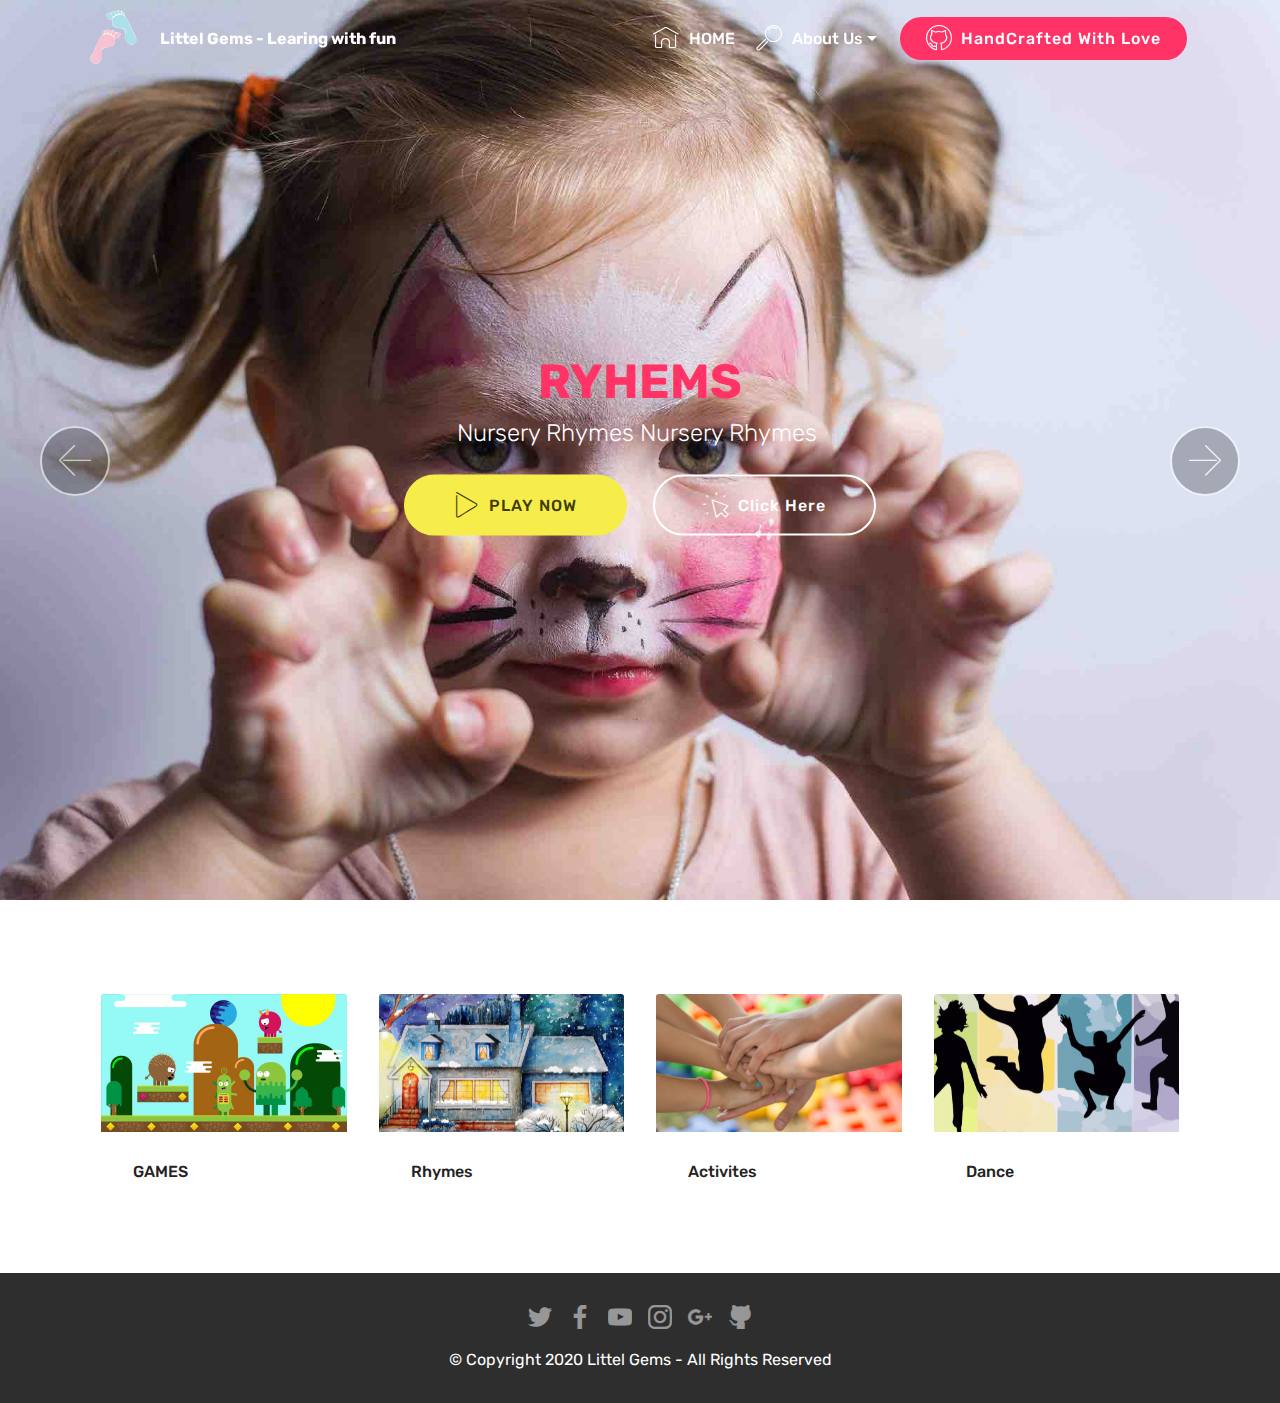
==== commit b6413b8a: "done" ====
--- a/index.html
+++ b/index.html
@@ -4,7 +4,7 @@
   
   <meta charset="UTF-8">
   <meta http-equiv="X-UA-Compatible" content="IE=edge">
-  <meta name="generator" content="Littel gems">
+  <meta name="generator" content="Littel Gems">
   <meta name="viewport" content="width=device-width, initial-scale=1, minimum-scale=1">
   <link rel="shortcut icon" href="assets/images/mbr-122x111.jpg" type="image/x-icon">
   <meta name="description" content="">
@@ -66,7 +66,7 @@
 
     
 
-    <div class="full-screen"><div class="mbr-slider slide carousel" data-pause="true" data-keyboard="false" data-ride="carousel" data-interval="3000"><ol class="carousel-indicators"><li data-app-prevent-settings="" data-target="#slider1-0" class=" active" data-slide-to="0"></li><li data-app-prevent-settings="" data-target="#slider1-0" data-slide-to="1"></li><li data-app-prevent-settings="" data-target="#slider1-0" data-slide-to="2"></li><li data-app-prevent-settings="" data-target="#slider1-0" data-slide-to="3"></li><li data-app-prevent-settings="" data-target="#slider1-0" data-slide-to="4"></li><li data-app-prevent-settings="" data-target="#slider1-0" data-slide-to="5"></li><li data-app-prevent-settings="" data-target="#slider1-0" data-slide-to="6"></li><li data-app-prevent-settings="" data-target="#slider1-0" data-slide-to="7"></li></ol><div class="carousel-inner" role="listbox"><div class="carousel-item slider-fullscreen-image active" data-bg-video-slide="false" style="background-image: url(assets/images/mbr-2-1918x1280.jpg);"><div class="container container-slide"><div class="image_wrapper"><div class="mbr-overlay" style="opacity: 0.2; background-color: rgb(70, 80, 82);"></div><img src="assets/images/mbr-2-1918x1280.jpg"><div class="carousel-caption justify-content-center"><div class="col-10 align-center"><h2 class="mbr-fonts-style display-2"><font color="#000000"><strong>RYHEMS</strong></font></h2><p class="lead mbr-text mbr-fonts-style display-5">Nursery Rhymes Nursery Rhymes&nbsp;</p><div class="mbr-section-btn" buttons="0"><a class="btn display-4 btn-success" href="index.html"><span class="mbri-play mbr-iconfont mbr-iconfont-btn"></span>PLAY NOW</a> <a class="btn  btn-white-outline display-4" href="index.html"><span class="mbri-cursor-click mbr-iconfont mbr-iconfont-btn"></span>Click Here</a></div></div></div></div></div></div><div class="carousel-item slider-fullscreen-image" data-bg-video-slide="false" style="background-image: url(assets/images/mbr-2-1920x1280.jpg);"><div class="container container-slide"><div class="image_wrapper"><div class="mbr-overlay" style="opacity: 0.4; background-color: rgb(70, 80, 82);"></div><img src="assets/images/mbr-2-1920x1280.jpg"><div class="carousel-caption justify-content-center"><div class="col-10 align-center"><h2 class="mbr-fonts-style display-2"><strong>GAMES</strong></h2><p class="lead mbr-text mbr-fonts-style display-5">something something</p><div class="mbr-section-btn" buttons="0"><a class="btn btn-success display-4" href="index.html"><span class="mbri-play mbr-iconfont mbr-iconfont-btn"></span>PLAY NOW</a> <a class="btn  btn-white-outline display-4" href="index.html"><span class="mbri-cursor-click mbr-iconfont mbr-iconfont-btn"></span>Click Here</a></div></div></div></div></div></div><div class="carousel-item slider-fullscreen-image" data-bg-video-slide="false" style="background-image: url(assets/images/mbr-1920x1280.jpg);"><div class="container container-slide"><div class="image_wrapper"><div class="mbr-overlay" style="opacity: 0.3; background-color: rgb(193, 193, 193);"></div><img src="assets/images/mbr-1920x1280.jpg"><div class="carousel-caption justify-content-center"><div class="col-10 align-center"><h2 class="mbr-fonts-style display-2"><strong>ACTIVITES</strong></h2><p class="lead mbr-text mbr-fonts-style display-5">Fun Activites to do.............</p><div class="mbr-section-btn" buttons="0"><a class="btn display-4 btn-success" href="index.html"><span class="mbri-play mbr-iconfont mbr-iconfont-btn"></span>PLAY NOW</a> <a class="btn  btn-white-outline display-4" href="index.html"><span class="mbri-cursor-click mbr-iconfont mbr-iconfont-btn"></span>Click Here</a></div></div></div></div></div></div><div class="carousel-item slider-fullscreen-image" data-bg-video-slide="false" style="background-image: url(assets/images/mbr-1-1920x1356.jpg);"><div class="container container-slide"><div class="image_wrapper"><div class="mbr-overlay" style="opacity: 0.2; background-color: rgb(70, 80, 82);"></div><img src="assets/images/mbr-1-1920x1356.jpg"><div class="carousel-caption justify-content-center"><div class="col-10 align-center"><h2 class="mbr-fonts-style display-2"><strong>Dance</strong></h2><p class="lead mbr-text mbr-fonts-style display-5">something and something</p><div class="mbr-section-btn" buttons="0"><a class="btn display-4 btn-success" href="index.html"><span class="mbri-play mbr-iconfont mbr-iconfont-btn"></span>PLAY NOW</a> <a class="btn  btn-white-outline display-4" href="index.html"><span class="mbri-cursor-click mbr-iconfont mbr-iconfont-btn"></span>Click Here</a></div></div></div></div></div></div><div class="carousel-item slider-fullscreen-image" data-bg-video-slide="false" style="background-image: url(assets/images/mbr-1920x1079.jpg);"><div class="container container-slide"><div class="image_wrapper"><div class="mbr-overlay" style="opacity: 0.3; background-color: rgb(91, 104, 107);"></div><img src="assets/images/mbr-1920x1079.jpg"><div class="carousel-caption justify-content-center"><div class="col-10 align-center"><h2 class="mbr-fonts-style display-2"><strong>ACTIVITS</strong></h2><p class="lead mbr-text mbr-fonts-style display-5">Nursery Rhymes&nbsp;Nursery Rhymes&nbsp;</p><div class="mbr-section-btn" buttons="0"><a class="btn display-4 btn-success" href="index.html"><span class="mbri-play mbr-iconfont mbr-iconfont-btn"></span>PLAY NOW</a> <a class="btn  btn-white-outline display-4" href="index.html"><span class="mbri-cursor-click mbr-iconfont mbr-iconfont-btn"></span>Click Here</a></div></div></div></div></div></div><div class="carousel-item slider-fullscreen-image" data-bg-video-slide="false" style="background-image: url(assets/images/mbr-1920x1270.jpg);"><div class="container container-slide"><div class="image_wrapper"><div class="mbr-overlay" style="opacity: 0.3; background-color: rgb(70, 80, 82);"></div><img src="assets/images/mbr-1920x1270.jpg"><div class="carousel-caption justify-content-center"><div class="col-10 align-center"><h2 class="mbr-fonts-style display-2"><strong>Activity</strong></h2><p class="lead mbr-text mbr-fonts-style display-5">Something Somting......</p><div class="mbr-section-btn" buttons="0"><a class="btn display-4 btn-success" href="index.html"><span class="mbri-play mbr-iconfont mbr-iconfont-btn"></span>PLAY NOW</a> <a class="btn  btn-white-outline display-4" href="index.html"><span class="mbri-cursor-click mbr-iconfont mbr-iconfont-btn"></span>Click Here</a></div></div></div></div></div></div><div class="carousel-item slider-fullscreen-image" data-bg-video-slide="false" style="background-image: url(assets/images/mbr-1920x1281.jpg);"><div class="container container-slide"><div class="image_wrapper"><div class="mbr-overlay" style="background-color: rgb(91, 104, 107);"></div><img src="assets/images/mbr-1920x1281.jpg"><div class="carousel-caption justify-content-center"><div class="col-10 align-center"><h2 class="mbr-fonts-style display-2"><strong>ACTIViTeS</strong></h2><p class="lead mbr-text mbr-fonts-style display-5">SOmethin and Someth.......</p><div class="mbr-section-btn" buttons="0"><a class="btn btn-success display-4" href="index.html"><span class="mbri-play mbr-iconfont mbr-iconfont-btn"></span>PLAY NOW</a> <a class="btn  btn-white-outline display-4" href="index.html"><span class="mbri-cursor-click mbr-iconfont mbr-iconfont-btn"></span>Click Here</a></div></div></div></div></div></div><div class="carousel-item slider-fullscreen-image" data-bg-video-slide="false" style="background-image: url(assets/images/mbr-1920x1080.jpg);"><div class="container container-slide"><div class="image_wrapper"><div class="mbr-overlay" style="opacity: 0.5; background-color: rgb(79, 73, 67);"></div><img src="assets/images/mbr-1920x1080.jpg"><div class="carousel-caption justify-content-center"><div class="col-10 align-center"><h2 class="mbr-fonts-style display-2"><font color="#f7ed4a"><strong>RYHEMS</strong></font></h2><p class="lead mbr-text mbr-fonts-style display-5">Nursery Rhymes Nursery Rhymes Nursery Rhymes Nursery Rhymes</p><div class="mbr-section-btn" buttons="0"><a class="btn btn-success display-4" href="index.html"><span class="mbri-play mbr-iconfont mbr-iconfont-btn"></span>PLAY NOW</a> <a class="btn  btn-white-outline display-4" href="index.html"><span class="mbri-cursor-click mbr-iconfont mbr-iconfont-btn"></span>Click Here</a></div></div></div></div></div></div></div><a data-app-prevent-settings="" class="carousel-control carousel-control-prev" role="button" data-slide="prev" href="#slider1-0"><span aria-hidden="true" class="mbri-left mbr-iconfont"></span><span class="sr-only">Previous</span></a><a data-app-prevent-settings="" class="carousel-control carousel-control-next" role="button" data-slide="next" href="#slider1-0"><span aria-hidden="true" class="mbri-right mbr-iconfont"></span><span class="sr-only">Next</span></a></div></div>
+    <div class="full-screen"><div class="mbr-slider slide carousel" data-pause="true" data-keyboard="false" data-ride="carousel" data-interval="3000"><div class="carousel-inner" role="listbox"><div class="carousel-item slider-fullscreen-image active" data-bg-video-slide="false" style="background-image: url(assets/images/mbr-2-1918x1280.jpg);"><div class="container container-slide"><div class="image_wrapper"><img src="assets/images/mbr-2-1918x1280.jpg"><div class="carousel-caption justify-content-center"><div class="col-10 align-center"><h2 class="mbr-fonts-style display-2"><font color="#000000"><strong>RYHEMS</strong></font></h2><p class="lead mbr-text mbr-fonts-style display-5">Nursery Rhymes Nursery Rhymes&nbsp;</p><div class="mbr-section-btn" buttons="0"><a class="btn display-4 btn-success" href="index.html"><span class="mbri-play mbr-iconfont mbr-iconfont-btn"></span>PLAY NOW</a> <a class="btn  btn-white-outline display-4" href="index.html"><span class="mbri-cursor-click mbr-iconfont mbr-iconfont-btn"></span>Click Here</a></div></div></div></div></div></div><div class="carousel-item slider-fullscreen-image" data-bg-video-slide="false" style="background-image: url(assets/images/mbr-2-1920x1280.jpg);"><div class="container container-slide"><div class="image_wrapper"><img src="assets/images/mbr-2-1920x1280.jpg"><div class="carousel-caption justify-content-center"><div class="col-10 align-center"><h2 class="mbr-fonts-style display-2"><strong>GAMES</strong></h2><p class="lead mbr-text mbr-fonts-style display-5">something something</p><div class="mbr-section-btn" buttons="0"><a class="btn btn-success display-4" href="index.html"><span class="mbri-play mbr-iconfont mbr-iconfont-btn"></span>PLAY NOW</a> <a class="btn  btn-white-outline display-4" href="index.html"><span class="mbri-cursor-click mbr-iconfont mbr-iconfont-btn"></span>Click Here</a></div></div></div></div></div></div><div class="carousel-item slider-fullscreen-image" data-bg-video-slide="false" style="background-image: url(assets/images/mbr-1920x1280.jpg);"><div class="container container-slide"><div class="image_wrapper"><img src="assets/images/mbr-1920x1280.jpg"><div class="carousel-caption justify-content-center"><div class="col-10 align-center"><h2 class="mbr-fonts-style display-2"><strong>ACTIVITES</strong></h2><p class="lead mbr-text mbr-fonts-style display-5">Fun Activites to do.............</p><div class="mbr-section-btn" buttons="0"><a class="btn display-4 btn-success" href="index.html"><span class="mbri-play mbr-iconfont mbr-iconfont-btn"></span>PLAY NOW</a> <a class="btn  btn-white-outline display-4" href="index.html"><span class="mbri-cursor-click mbr-iconfont mbr-iconfont-btn"></span>Click Here</a></div></div></div></div></div></div><div class="carousel-item slider-fullscreen-image" data-bg-video-slide="false" style="background-image: url(assets/images/mbr-1-1920x1356.jpg);"><div class="container container-slide"><div class="image_wrapper"><img src="assets/images/mbr-1-1920x1356.jpg"><div class="carousel-caption justify-content-center"><div class="col-10 align-center"><h2 class="mbr-fonts-style display-2"><strong>Dance</strong></h2><p class="lead mbr-text mbr-fonts-style display-5">something and something</p><div class="mbr-section-btn" buttons="0"><a class="btn display-4 btn-success" href="index.html"><span class="mbri-play mbr-iconfont mbr-iconfont-btn"></span>PLAY NOW</a> <a class="btn  btn-white-outline display-4" href="index.html"><span class="mbri-cursor-click mbr-iconfont mbr-iconfont-btn"></span>Click Here</a></div></div></div></div></div></div><div class="carousel-item slider-fullscreen-image" data-bg-video-slide="false" style="background-image: url(assets/images/mbr-1920x1079.jpg);"><div class="container container-slide"><div class="image_wrapper"><img src="assets/images/mbr-1920x1079.jpg"><div class="carousel-caption justify-content-center"><div class="col-10 align-center"><h2 class="mbr-fonts-style display-2"><strong>ACTIVITS</strong></h2><p class="lead mbr-text mbr-fonts-style display-5">Nursery Rhymes&nbsp;Nursery Rhymes&nbsp;</p><div class="mbr-section-btn" buttons="0"><a class="btn display-4 btn-success" href="index.html"><span class="mbri-play mbr-iconfont mbr-iconfont-btn"></span>PLAY NOW</a> <a class="btn  btn-white-outline display-4" href="index.html"><span class="mbri-cursor-click mbr-iconfont mbr-iconfont-btn"></span>Click Here</a></div></div></div></div></div></div><div class="carousel-item slider-fullscreen-image" data-bg-video-slide="false" style="background-image: url(assets/images/mbr-1920x1270.jpg);"><div class="container container-slide"><div class="image_wrapper"><img src="assets/images/mbr-1920x1270.jpg"><div class="carousel-caption justify-content-center"><div class="col-10 align-center"><h2 class="mbr-fonts-style display-2"><strong>Activity</strong></h2><p class="lead mbr-text mbr-fonts-style display-5">Something Somting......</p><div class="mbr-section-btn" buttons="0"><a class="btn display-4 btn-success" href="index.html"><span class="mbri-play mbr-iconfont mbr-iconfont-btn"></span>PLAY NOW</a> <a class="btn  btn-white-outline display-4" href="index.html"><span class="mbri-cursor-click mbr-iconfont mbr-iconfont-btn"></span>Click Here</a></div></div></div></div></div></div><div class="carousel-item slider-fullscreen-image" data-bg-video-slide="false" style="background-image: url(assets/images/mbr-1920x1281.jpg);"><div class="container container-slide"><div class="image_wrapper"><img src="assets/images/mbr-1920x1281.jpg"><div class="carousel-caption justify-content-center"><div class="col-10 align-center"><h2 class="mbr-fonts-style display-2"><strong>ACTIViTeS</strong></h2><p class="lead mbr-text mbr-fonts-style display-5">SOmethin and Someth.......</p><div class="mbr-section-btn" buttons="0"><a class="btn btn-success display-4" href="index.html"><span class="mbri-play mbr-iconfont mbr-iconfont-btn"></span>PLAY NOW</a> <a class="btn  btn-white-outline display-4" href="index.html"><span class="mbri-cursor-click mbr-iconfont mbr-iconfont-btn"></span>Click Here</a></div></div></div></div></div></div><div class="carousel-item slider-fullscreen-image" data-bg-video-slide="false" style="background-image: url(assets/images/mbr-1920x1080.jpg);"><div class="container container-slide"><div class="image_wrapper"><img src="assets/images/mbr-1920x1080.jpg"><div class="carousel-caption justify-content-center"><div class="col-10 align-center"><h2 class="mbr-fonts-style display-2"><font color="#f7ed4a"><strong>RYHEMS</strong></font></h2><p class="lead mbr-text mbr-fonts-style display-5">Nursery Rhymes Nursery Rhymes Nursery Rhymes Nursery Rhymes</p><div class="mbr-section-btn" buttons="0"><a class="btn btn-success display-4" href="index.html"><span class="mbri-play mbr-iconfont mbr-iconfont-btn"></span>PLAY NOW</a> <a class="btn  btn-white-outline display-4" href="index.html"><span class="mbri-cursor-click mbr-iconfont mbr-iconfont-btn"></span>Click Here</a></div></div></div></div></div></div></div><a data-app-prevent-settings="" class="carousel-control carousel-control-prev" role="button" data-slide="prev" href="#slider1-0"><span aria-hidden="true" class="mbri-left mbr-iconfont"></span><span class="sr-only">Previous</span></a><a data-app-prevent-settings="" class="carousel-control carousel-control-next" role="button" data-slide="next" href="#slider1-0"><span aria-hidden="true" class="mbri-right mbr-iconfont"></span><span class="sr-only">Next</span></a></div></div>
 
 </section>
 
@@ -84,7 +84,7 @@
                     <div class="card-img">
                         <div class="mbr-overlay"></div>
                         <div class="mbr-section-btn text-center"><a href="index.html" class="btn btn-primary display-4"><span class="mbri-cursor-click mbr-iconfont mbr-iconfont-btn"></span>PLAY&nbsp;</a></div>
-                        <img src="assets/images/mbr-492x276.jpg" alt="littelgems" title="">
+                        <img src="assets/images/mbr-492x276.jpg" alt="LittelGems" title="">
                     </div>
                     <div class="card-box">
                         <h4 class="card-title mbr-fonts-style display-7">GAMES</h4>
@@ -97,7 +97,7 @@
                     <div class="card-img">
                         <div class="mbr-overlay"></div>
                         <div class="mbr-section-btn text-center"><a href="index.html" class="btn btn-primary display-4"><span class="mbri-rocket mbr-iconfont mbr-iconfont-btn"></span>Learn</a></div>
-                        <img src="assets/images/mbr-1-492x349.jpg" alt="littelgems" title="">
+                        <img src="assets/images/mbr-1-492x349.jpg" alt="LittelGems" title="">
                     </div>
                     <div class="card-box">
                         <h4 class="card-title mbr-fonts-style display-7">Rhymes</h4>
@@ -111,7 +111,7 @@
                     <div class="card-img">
                         <div class="mbr-overlay"></div>
                         <div class="mbr-section-btn text-center"><a href="index.html" class="btn btn-primary display-4"><span class="mbri-touch mbr-iconfont mbr-iconfont-btn"></span>Fun</a></div>
-                        <img src="assets/images/mbr-1-492x328.jpg" alt="littelgems" title="">
+                        <img src="assets/images/mbr-1-492x328.jpg" alt="LittelGems" title="">
                     </div>
                     <div class="card-box">
                         <h4 class="card-title mbr-fonts-style display-7">Activites</h4>
@@ -125,7 +125,7 @@
                     <div class="card-img">
                         <div class="mbr-overlay"></div>
                         <div class="mbr-section-btn text-center"><a href="index.html" class="btn btn-primary display-4"><span class="mbri-cursor-click mbr-iconfont mbr-iconfont-btn"></span>Enjoy</a></div>
-                        <img src="assets/images/mbr-492x369.jpg" alt="littelgems" title="">
+                        <img src="assets/images/mbr-492x369.jpg" alt="LittelGems" title="">
                     </div>
                     <div class="card-box">
                         <h4 class="card-title mbr-fonts-style display-7">Dance</h4>
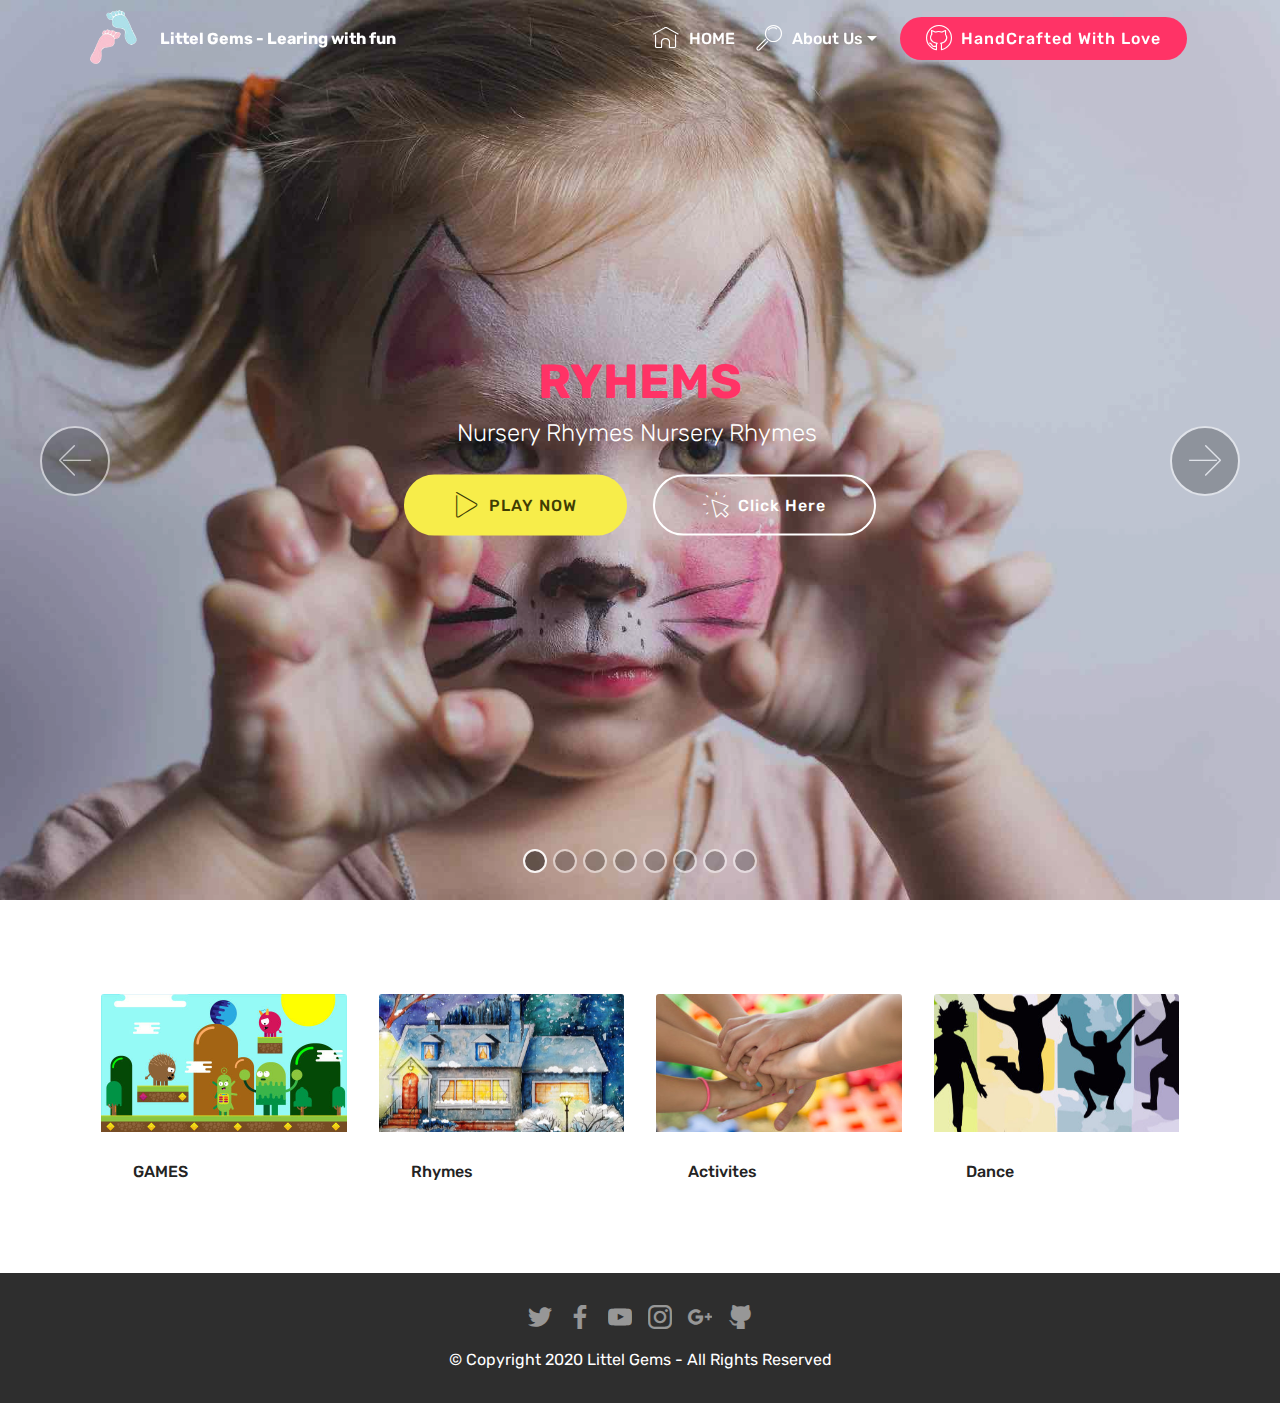
==== commit a8b04aba: "done" ====
--- a/index.html
+++ b/index.html
@@ -4,7 +4,7 @@
   
   <meta charset="UTF-8">
   <meta http-equiv="X-UA-Compatible" content="IE=edge">
-  <meta name="generator" content="Littel Gems">
+  <meta name="generator" content="Littel gems">
   <meta name="viewport" content="width=device-width, initial-scale=1, minimum-scale=1">
   <link rel="shortcut icon" href="assets/images/mbr-122x111.jpg" type="image/x-icon">
   <meta name="description" content="">
@@ -66,7 +66,7 @@
 
     
 
-    <div class="full-screen"><div class="mbr-slider slide carousel" data-pause="true" data-keyboard="false" data-ride="carousel" data-interval="3000"><div class="carousel-inner" role="listbox"><div class="carousel-item slider-fullscreen-image active" data-bg-video-slide="false" style="background-image: url(assets/images/mbr-2-1918x1280.jpg);"><div class="container container-slide"><div class="image_wrapper"><img src="assets/images/mbr-2-1918x1280.jpg"><div class="carousel-caption justify-content-center"><div class="col-10 align-center"><h2 class="mbr-fonts-style display-2"><font color="#000000"><strong>RYHEMS</strong></font></h2><p class="lead mbr-text mbr-fonts-style display-5">Nursery Rhymes Nursery Rhymes&nbsp;</p><div class="mbr-section-btn" buttons="0"><a class="btn display-4 btn-success" href="index.html"><span class="mbri-play mbr-iconfont mbr-iconfont-btn"></span>PLAY NOW</a> <a class="btn  btn-white-outline display-4" href="index.html"><span class="mbri-cursor-click mbr-iconfont mbr-iconfont-btn"></span>Click Here</a></div></div></div></div></div></div><div class="carousel-item slider-fullscreen-image" data-bg-video-slide="false" style="background-image: url(assets/images/mbr-2-1920x1280.jpg);"><div class="container container-slide"><div class="image_wrapper"><img src="assets/images/mbr-2-1920x1280.jpg"><div class="carousel-caption justify-content-center"><div class="col-10 align-center"><h2 class="mbr-fonts-style display-2"><strong>GAMES</strong></h2><p class="lead mbr-text mbr-fonts-style display-5">something something</p><div class="mbr-section-btn" buttons="0"><a class="btn btn-success display-4" href="index.html"><span class="mbri-play mbr-iconfont mbr-iconfont-btn"></span>PLAY NOW</a> <a class="btn  btn-white-outline display-4" href="index.html"><span class="mbri-cursor-click mbr-iconfont mbr-iconfont-btn"></span>Click Here</a></div></div></div></div></div></div><div class="carousel-item slider-fullscreen-image" data-bg-video-slide="false" style="background-image: url(assets/images/mbr-1920x1280.jpg);"><div class="container container-slide"><div class="image_wrapper"><img src="assets/images/mbr-1920x1280.jpg"><div class="carousel-caption justify-content-center"><div class="col-10 align-center"><h2 class="mbr-fonts-style display-2"><strong>ACTIVITES</strong></h2><p class="lead mbr-text mbr-fonts-style display-5">Fun Activites to do.............</p><div class="mbr-section-btn" buttons="0"><a class="btn display-4 btn-success" href="index.html"><span class="mbri-play mbr-iconfont mbr-iconfont-btn"></span>PLAY NOW</a> <a class="btn  btn-white-outline display-4" href="index.html"><span class="mbri-cursor-click mbr-iconfont mbr-iconfont-btn"></span>Click Here</a></div></div></div></div></div></div><div class="carousel-item slider-fullscreen-image" data-bg-video-slide="false" style="background-image: url(assets/images/mbr-1-1920x1356.jpg);"><div class="container container-slide"><div class="image_wrapper"><img src="assets/images/mbr-1-1920x1356.jpg"><div class="carousel-caption justify-content-center"><div class="col-10 align-center"><h2 class="mbr-fonts-style display-2"><strong>Dance</strong></h2><p class="lead mbr-text mbr-fonts-style display-5">something and something</p><div class="mbr-section-btn" buttons="0"><a class="btn display-4 btn-success" href="index.html"><span class="mbri-play mbr-iconfont mbr-iconfont-btn"></span>PLAY NOW</a> <a class="btn  btn-white-outline display-4" href="index.html"><span class="mbri-cursor-click mbr-iconfont mbr-iconfont-btn"></span>Click Here</a></div></div></div></div></div></div><div class="carousel-item slider-fullscreen-image" data-bg-video-slide="false" style="background-image: url(assets/images/mbr-1920x1079.jpg);"><div class="container container-slide"><div class="image_wrapper"><img src="assets/images/mbr-1920x1079.jpg"><div class="carousel-caption justify-content-center"><div class="col-10 align-center"><h2 class="mbr-fonts-style display-2"><strong>ACTIVITS</strong></h2><p class="lead mbr-text mbr-fonts-style display-5">Nursery Rhymes&nbsp;Nursery Rhymes&nbsp;</p><div class="mbr-section-btn" buttons="0"><a class="btn display-4 btn-success" href="index.html"><span class="mbri-play mbr-iconfont mbr-iconfont-btn"></span>PLAY NOW</a> <a class="btn  btn-white-outline display-4" href="index.html"><span class="mbri-cursor-click mbr-iconfont mbr-iconfont-btn"></span>Click Here</a></div></div></div></div></div></div><div class="carousel-item slider-fullscreen-image" data-bg-video-slide="false" style="background-image: url(assets/images/mbr-1920x1270.jpg);"><div class="container container-slide"><div class="image_wrapper"><img src="assets/images/mbr-1920x1270.jpg"><div class="carousel-caption justify-content-center"><div class="col-10 align-center"><h2 class="mbr-fonts-style display-2"><strong>Activity</strong></h2><p class="lead mbr-text mbr-fonts-style display-5">Something Somting......</p><div class="mbr-section-btn" buttons="0"><a class="btn display-4 btn-success" href="index.html"><span class="mbri-play mbr-iconfont mbr-iconfont-btn"></span>PLAY NOW</a> <a class="btn  btn-white-outline display-4" href="index.html"><span class="mbri-cursor-click mbr-iconfont mbr-iconfont-btn"></span>Click Here</a></div></div></div></div></div></div><div class="carousel-item slider-fullscreen-image" data-bg-video-slide="false" style="background-image: url(assets/images/mbr-1920x1281.jpg);"><div class="container container-slide"><div class="image_wrapper"><img src="assets/images/mbr-1920x1281.jpg"><div class="carousel-caption justify-content-center"><div class="col-10 align-center"><h2 class="mbr-fonts-style display-2"><strong>ACTIViTeS</strong></h2><p class="lead mbr-text mbr-fonts-style display-5">SOmethin and Someth.......</p><div class="mbr-section-btn" buttons="0"><a class="btn btn-success display-4" href="index.html"><span class="mbri-play mbr-iconfont mbr-iconfont-btn"></span>PLAY NOW</a> <a class="btn  btn-white-outline display-4" href="index.html"><span class="mbri-cursor-click mbr-iconfont mbr-iconfont-btn"></span>Click Here</a></div></div></div></div></div></div><div class="carousel-item slider-fullscreen-image" data-bg-video-slide="false" style="background-image: url(assets/images/mbr-1920x1080.jpg);"><div class="container container-slide"><div class="image_wrapper"><img src="assets/images/mbr-1920x1080.jpg"><div class="carousel-caption justify-content-center"><div class="col-10 align-center"><h2 class="mbr-fonts-style display-2"><font color="#f7ed4a"><strong>RYHEMS</strong></font></h2><p class="lead mbr-text mbr-fonts-style display-5">Nursery Rhymes Nursery Rhymes Nursery Rhymes Nursery Rhymes</p><div class="mbr-section-btn" buttons="0"><a class="btn btn-success display-4" href="index.html"><span class="mbri-play mbr-iconfont mbr-iconfont-btn"></span>PLAY NOW</a> <a class="btn  btn-white-outline display-4" href="index.html"><span class="mbri-cursor-click mbr-iconfont mbr-iconfont-btn"></span>Click Here</a></div></div></div></div></div></div></div><a data-app-prevent-settings="" class="carousel-control carousel-control-prev" role="button" data-slide="prev" href="#slider1-0"><span aria-hidden="true" class="mbri-left mbr-iconfont"></span><span class="sr-only">Previous</span></a><a data-app-prevent-settings="" class="carousel-control carousel-control-next" role="button" data-slide="next" href="#slider1-0"><span aria-hidden="true" class="mbri-right mbr-iconfont"></span><span class="sr-only">Next</span></a></div></div>
+    <div class="full-screen"><div class="mbr-slider slide carousel" data-pause="true" data-keyboard="false" data-ride="carousel" data-interval="3000"><ol class="carousel-indicators"><li data-app-prevent-settings="" data-target="#slider1-0" class=" active" data-slide-to="0"></li><li data-app-prevent-settings="" data-target="#slider1-0" data-slide-to="1"></li><li data-app-prevent-settings="" data-target="#slider1-0" data-slide-to="2"></li><li data-app-prevent-settings="" data-target="#slider1-0" data-slide-to="3"></li><li data-app-prevent-settings="" data-target="#slider1-0" data-slide-to="4"></li><li data-app-prevent-settings="" data-target="#slider1-0" data-slide-to="5"></li><li data-app-prevent-settings="" data-target="#slider1-0" data-slide-to="6"></li><li data-app-prevent-settings="" data-target="#slider1-0" data-slide-to="7"></li></ol><div class="carousel-inner" role="listbox"><div class="carousel-item slider-fullscreen-image active" data-bg-video-slide="false" style="background-image: url(assets/images/mbr-2-1918x1280.jpg);"><div class="container container-slide"><div class="image_wrapper"><div class="mbr-overlay" style="opacity: 0.2; background-color: rgb(70, 80, 82);"></div><img src="assets/images/mbr-2-1918x1280.jpg"><div class="carousel-caption justify-content-center"><div class="col-10 align-center"><h2 class="mbr-fonts-style display-2"><font color="#000000"><strong>RYHEMS</strong></font></h2><p class="lead mbr-text mbr-fonts-style display-5">Nursery Rhymes Nursery Rhymes&nbsp;</p><div class="mbr-section-btn" buttons="0"><a class="btn display-4 btn-success" href="index.html"><span class="mbri-play mbr-iconfont mbr-iconfont-btn"></span>PLAY NOW</a> <a class="btn  btn-white-outline display-4" href="index.html"><span class="mbri-cursor-click mbr-iconfont mbr-iconfont-btn"></span>Click Here</a></div></div></div></div></div></div><div class="carousel-item slider-fullscreen-image" data-bg-video-slide="false" style="background-image: url(assets/images/mbr-2-1920x1280.jpg);"><div class="container container-slide"><div class="image_wrapper"><div class="mbr-overlay" style="opacity: 0.4; background-color: rgb(70, 80, 82);"></div><img src="assets/images/mbr-2-1920x1280.jpg"><div class="carousel-caption justify-content-center"><div class="col-10 align-center"><h2 class="mbr-fonts-style display-2"><strong>GAMES</strong></h2><p class="lead mbr-text mbr-fonts-style display-5">something something</p><div class="mbr-section-btn" buttons="0"><a class="btn btn-success display-4" href="index.html"><span class="mbri-play mbr-iconfont mbr-iconfont-btn"></span>PLAY NOW</a> <a class="btn  btn-white-outline display-4" href="index.html"><span class="mbri-cursor-click mbr-iconfont mbr-iconfont-btn"></span>Click Here</a></div></div></div></div></div></div><div class="carousel-item slider-fullscreen-image" data-bg-video-slide="false" style="background-image: url(assets/images/mbr-1920x1280.jpg);"><div class="container container-slide"><div class="image_wrapper"><div class="mbr-overlay" style="opacity: 0.3; background-color: rgb(193, 193, 193);"></div><img src="assets/images/mbr-1920x1280.jpg"><div class="carousel-caption justify-content-center"><div class="col-10 align-center"><h2 class="mbr-fonts-style display-2"><strong>ACTIVITES</strong></h2><p class="lead mbr-text mbr-fonts-style display-5">Fun Activites to do.............</p><div class="mbr-section-btn" buttons="0"><a class="btn display-4 btn-success" href="index.html"><span class="mbri-play mbr-iconfont mbr-iconfont-btn"></span>PLAY NOW</a> <a class="btn  btn-white-outline display-4" href="index.html"><span class="mbri-cursor-click mbr-iconfont mbr-iconfont-btn"></span>Click Here</a></div></div></div></div></div></div><div class="carousel-item slider-fullscreen-image" data-bg-video-slide="false" style="background-image: url(assets/images/mbr-1-1920x1356.jpg);"><div class="container container-slide"><div class="image_wrapper"><div class="mbr-overlay" style="opacity: 0.2; background-color: rgb(70, 80, 82);"></div><img src="assets/images/mbr-1-1920x1356.jpg"><div class="carousel-caption justify-content-center"><div class="col-10 align-center"><h2 class="mbr-fonts-style display-2"><strong>Dance</strong></h2><p class="lead mbr-text mbr-fonts-style display-5">something and something</p><div class="mbr-section-btn" buttons="0"><a class="btn display-4 btn-success" href="index.html"><span class="mbri-play mbr-iconfont mbr-iconfont-btn"></span>PLAY NOW</a> <a class="btn  btn-white-outline display-4" href="index.html"><span class="mbri-cursor-click mbr-iconfont mbr-iconfont-btn"></span>Click Here</a></div></div></div></div></div></div><div class="carousel-item slider-fullscreen-image" data-bg-video-slide="false" style="background-image: url(assets/images/mbr-1920x1079.jpg);"><div class="container container-slide"><div class="image_wrapper"><div class="mbr-overlay" style="opacity: 0.3; background-color: rgb(91, 104, 107);"></div><img src="assets/images/mbr-1920x1079.jpg"><div class="carousel-caption justify-content-center"><div class="col-10 align-center"><h2 class="mbr-fonts-style display-2"><strong>ACTIVITS</strong></h2><p class="lead mbr-text mbr-fonts-style display-5">Nursery Rhymes&nbsp;Nursery Rhymes&nbsp;</p><div class="mbr-section-btn" buttons="0"><a class="btn display-4 btn-success" href="index.html"><span class="mbri-play mbr-iconfont mbr-iconfont-btn"></span>PLAY NOW</a> <a class="btn  btn-white-outline display-4" href="index.html"><span class="mbri-cursor-click mbr-iconfont mbr-iconfont-btn"></span>Click Here</a></div></div></div></div></div></div><div class="carousel-item slider-fullscreen-image" data-bg-video-slide="false" style="background-image: url(assets/images/mbr-1920x1270.jpg);"><div class="container container-slide"><div class="image_wrapper"><div class="mbr-overlay" style="opacity: 0.3; background-color: rgb(70, 80, 82);"></div><img src="assets/images/mbr-1920x1270.jpg"><div class="carousel-caption justify-content-center"><div class="col-10 align-center"><h2 class="mbr-fonts-style display-2"><strong>Activity</strong></h2><p class="lead mbr-text mbr-fonts-style display-5">Something Somting......</p><div class="mbr-section-btn" buttons="0"><a class="btn display-4 btn-success" href="index.html"><span class="mbri-play mbr-iconfont mbr-iconfont-btn"></span>PLAY NOW</a> <a class="btn  btn-white-outline display-4" href="index.html"><span class="mbri-cursor-click mbr-iconfont mbr-iconfont-btn"></span>Click Here</a></div></div></div></div></div></div><div class="carousel-item slider-fullscreen-image" data-bg-video-slide="false" style="background-image: url(assets/images/mbr-1920x1281.jpg);"><div class="container container-slide"><div class="image_wrapper"><div class="mbr-overlay" style="background-color: rgb(91, 104, 107);"></div><img src="assets/images/mbr-1920x1281.jpg"><div class="carousel-caption justify-content-center"><div class="col-10 align-center"><h2 class="mbr-fonts-style display-2"><strong>ACTIViTeS</strong></h2><p class="lead mbr-text mbr-fonts-style display-5">SOmethin and Someth.......</p><div class="mbr-section-btn" buttons="0"><a class="btn btn-success display-4" href="index.html"><span class="mbri-play mbr-iconfont mbr-iconfont-btn"></span>PLAY NOW</a> <a class="btn  btn-white-outline display-4" href="index.html"><span class="mbri-cursor-click mbr-iconfont mbr-iconfont-btn"></span>Click Here</a></div></div></div></div></div></div><div class="carousel-item slider-fullscreen-image" data-bg-video-slide="false" style="background-image: url(assets/images/mbr-1920x1080.jpg);"><div class="container container-slide"><div class="image_wrapper"><div class="mbr-overlay" style="opacity: 0.5; background-color: rgb(79, 73, 67);"></div><img src="assets/images/mbr-1920x1080.jpg"><div class="carousel-caption justify-content-center"><div class="col-10 align-center"><h2 class="mbr-fonts-style display-2"><font color="#f7ed4a"><strong>RYHEMS</strong></font></h2><p class="lead mbr-text mbr-fonts-style display-5">Nursery Rhymes Nursery Rhymes Nursery Rhymes Nursery Rhymes</p><div class="mbr-section-btn" buttons="0"><a class="btn btn-success display-4" href="index.html"><span class="mbri-play mbr-iconfont mbr-iconfont-btn"></span>PLAY NOW</a> <a class="btn  btn-white-outline display-4" href="index.html"><span class="mbri-cursor-click mbr-iconfont mbr-iconfont-btn"></span>Click Here</a></div></div></div></div></div></div></div><a data-app-prevent-settings="" class="carousel-control carousel-control-prev" role="button" data-slide="prev" href="#slider1-0"><span aria-hidden="true" class="mbri-left mbr-iconfont"></span><span class="sr-only">Previous</span></a><a data-app-prevent-settings="" class="carousel-control carousel-control-next" role="button" data-slide="next" href="#slider1-0"><span aria-hidden="true" class="mbri-right mbr-iconfont"></span><span class="sr-only">Next</span></a></div></div>
 
 </section>
 
@@ -84,7 +84,7 @@
                     <div class="card-img">
                         <div class="mbr-overlay"></div>
                         <div class="mbr-section-btn text-center"><a href="index.html" class="btn btn-primary display-4"><span class="mbri-cursor-click mbr-iconfont mbr-iconfont-btn"></span>PLAY&nbsp;</a></div>
-                        <img src="assets/images/mbr-492x276.jpg" alt="LittelGems" title="">
+                        <img src="assets/images/mbr-492x276.jpg" alt="littelgems" title="">
                     </div>
                     <div class="card-box">
                         <h4 class="card-title mbr-fonts-style display-7">GAMES</h4>
@@ -97,7 +97,7 @@
                     <div class="card-img">
                         <div class="mbr-overlay"></div>
                         <div class="mbr-section-btn text-center"><a href="index.html" class="btn btn-primary display-4"><span class="mbri-rocket mbr-iconfont mbr-iconfont-btn"></span>Learn</a></div>
-                        <img src="assets/images/mbr-1-492x349.jpg" alt="LittelGems" title="">
+                        <img src="assets/images/mbr-1-492x349.jpg" alt="littelgems" title="">
                     </div>
                     <div class="card-box">
                         <h4 class="card-title mbr-fonts-style display-7">Rhymes</h4>
@@ -111,7 +111,7 @@
                     <div class="card-img">
                         <div class="mbr-overlay"></div>
                         <div class="mbr-section-btn text-center"><a href="index.html" class="btn btn-primary display-4"><span class="mbri-touch mbr-iconfont mbr-iconfont-btn"></span>Fun</a></div>
-                        <img src="assets/images/mbr-1-492x328.jpg" alt="LittelGems" title="">
+                        <img src="assets/images/mbr-1-492x328.jpg" alt="littelgems" title="">
                     </div>
                     <div class="card-box">
                         <h4 class="card-title mbr-fonts-style display-7">Activites</h4>
@@ -125,7 +125,7 @@
                     <div class="card-img">
                         <div class="mbr-overlay"></div>
                         <div class="mbr-section-btn text-center"><a href="index.html" class="btn btn-primary display-4"><span class="mbri-cursor-click mbr-iconfont mbr-iconfont-btn"></span>Enjoy</a></div>
-                        <img src="assets/images/mbr-492x369.jpg" alt="LittelGems" title="">
+                        <img src="assets/images/mbr-492x369.jpg" alt="littelgems" title="">
                     </div>
                     <div class="card-box">
                         <h4 class="card-title mbr-fonts-style display-7">Dance</h4>
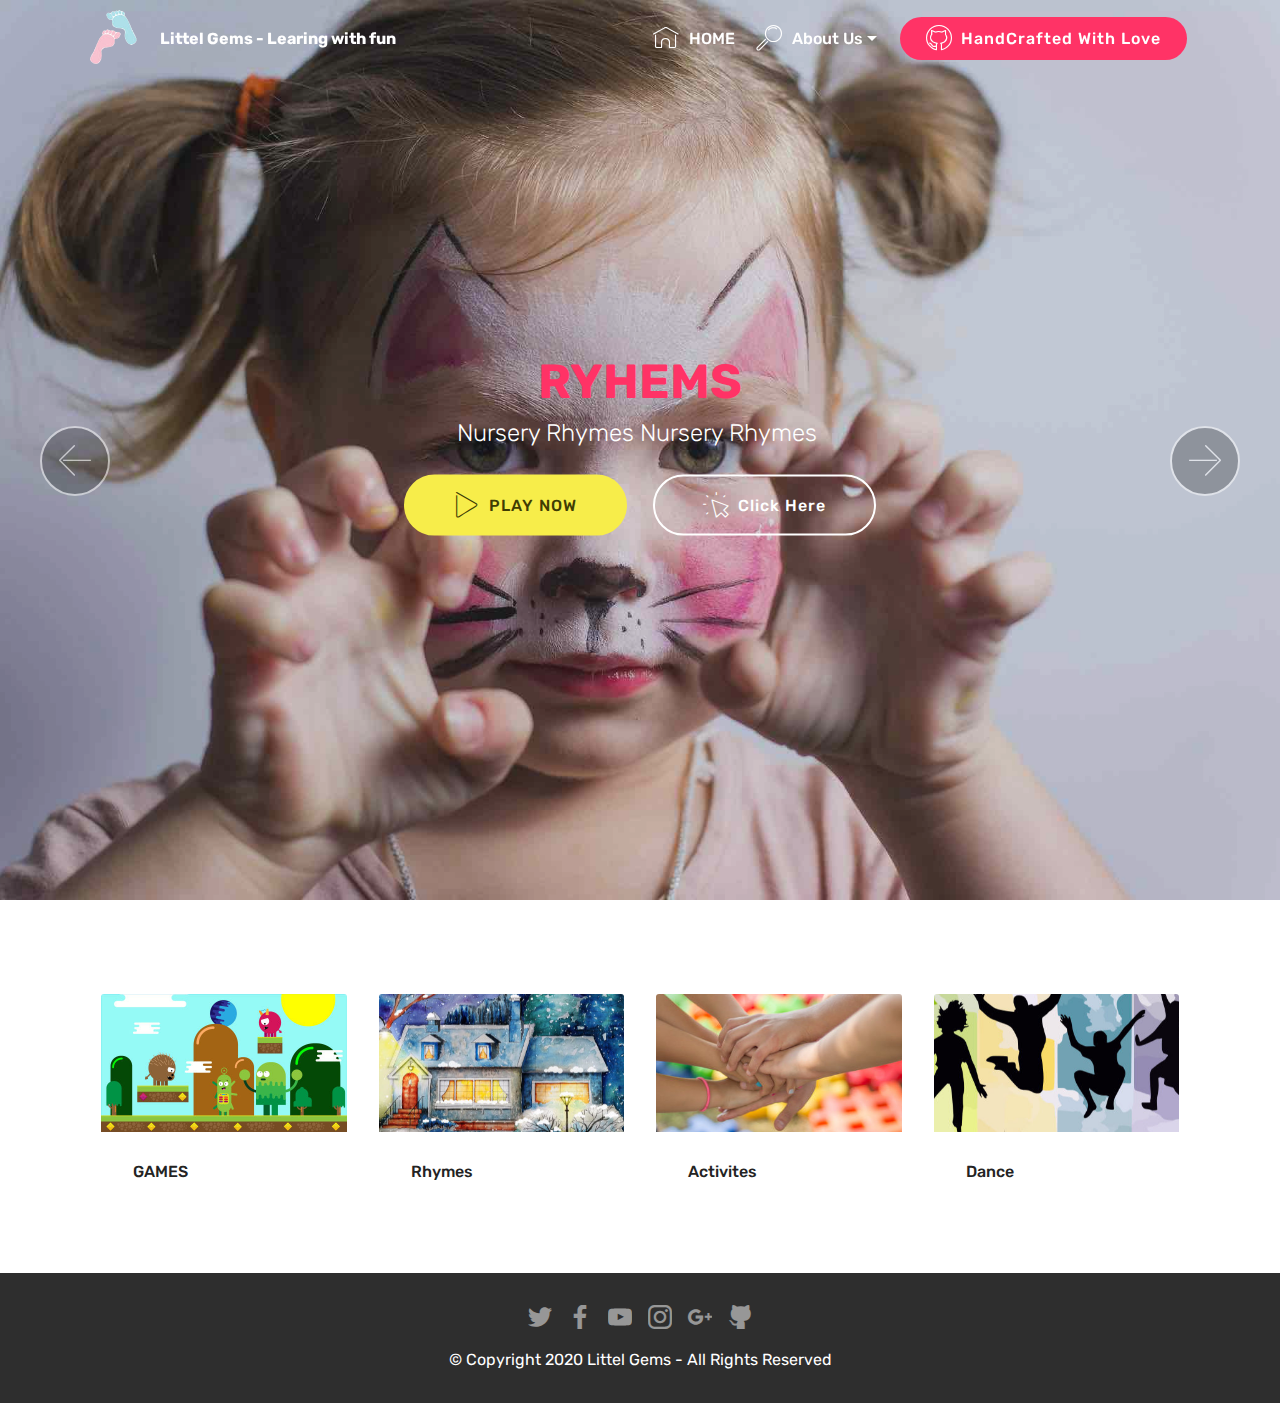
==== commit d3a4092a: "done" ====
--- a/index.html
+++ b/index.html
@@ -1,10 +1,10 @@
 <!DOCTYPE html>
 <html >
 <head>
-  
+  <!-- Site made with Mobirise Website Builder v4.9.5, https://mobirise.com -->
   <meta charset="UTF-8">
   <meta http-equiv="X-UA-Compatible" content="IE=edge">
-  <meta name="generator" content="Littel gems">
+  <meta name="generator" content="Mobirise v4.9.5, mobirise.com">
   <meta name="viewport" content="width=device-width, initial-scale=1, minimum-scale=1">
   <link rel="shortcut icon" href="assets/images/mbr-122x111.jpg" type="image/x-icon">
   <meta name="description" content="">
@@ -62,11 +62,11 @@
     </nav>
 </section>
 
-<section class="carousel slide cid-s0nFWRUjeT" data-interval="false" id="slider1-0">
-
-    
-
-    <div class="full-screen"><div class="mbr-slider slide carousel" data-pause="true" data-keyboard="false" data-ride="carousel" data-interval="3000"><ol class="carousel-indicators"><li data-app-prevent-settings="" data-target="#slider1-0" class=" active" data-slide-to="0"></li><li data-app-prevent-settings="" data-target="#slider1-0" data-slide-to="1"></li><li data-app-prevent-settings="" data-target="#slider1-0" data-slide-to="2"></li><li data-app-prevent-settings="" data-target="#slider1-0" data-slide-to="3"></li><li data-app-prevent-settings="" data-target="#slider1-0" data-slide-to="4"></li><li data-app-prevent-settings="" data-target="#slider1-0" data-slide-to="5"></li><li data-app-prevent-settings="" data-target="#slider1-0" data-slide-to="6"></li><li data-app-prevent-settings="" data-target="#slider1-0" data-slide-to="7"></li></ol><div class="carousel-inner" role="listbox"><div class="carousel-item slider-fullscreen-image active" data-bg-video-slide="false" style="background-image: url(assets/images/mbr-2-1918x1280.jpg);"><div class="container container-slide"><div class="image_wrapper"><div class="mbr-overlay" style="opacity: 0.2; background-color: rgb(70, 80, 82);"></div><img src="assets/images/mbr-2-1918x1280.jpg"><div class="carousel-caption justify-content-center"><div class="col-10 align-center"><h2 class="mbr-fonts-style display-2"><font color="#000000"><strong>RYHEMS</strong></font></h2><p class="lead mbr-text mbr-fonts-style display-5">Nursery Rhymes Nursery Rhymes&nbsp;</p><div class="mbr-section-btn" buttons="0"><a class="btn display-4 btn-success" href="index.html"><span class="mbri-play mbr-iconfont mbr-iconfont-btn"></span>PLAY NOW</a> <a class="btn  btn-white-outline display-4" href="index.html"><span class="mbri-cursor-click mbr-iconfont mbr-iconfont-btn"></span>Click Here</a></div></div></div></div></div></div><div class="carousel-item slider-fullscreen-image" data-bg-video-slide="false" style="background-image: url(assets/images/mbr-2-1920x1280.jpg);"><div class="container container-slide"><div class="image_wrapper"><div class="mbr-overlay" style="opacity: 0.4; background-color: rgb(70, 80, 82);"></div><img src="assets/images/mbr-2-1920x1280.jpg"><div class="carousel-caption justify-content-center"><div class="col-10 align-center"><h2 class="mbr-fonts-style display-2"><strong>GAMES</strong></h2><p class="lead mbr-text mbr-fonts-style display-5">something something</p><div class="mbr-section-btn" buttons="0"><a class="btn btn-success display-4" href="index.html"><span class="mbri-play mbr-iconfont mbr-iconfont-btn"></span>PLAY NOW</a> <a class="btn  btn-white-outline display-4" href="index.html"><span class="mbri-cursor-click mbr-iconfont mbr-iconfont-btn"></span>Click Here</a></div></div></div></div></div></div><div class="carousel-item slider-fullscreen-image" data-bg-video-slide="false" style="background-image: url(assets/images/mbr-1920x1280.jpg);"><div class="container container-slide"><div class="image_wrapper"><div class="mbr-overlay" style="opacity: 0.3; background-color: rgb(193, 193, 193);"></div><img src="assets/images/mbr-1920x1280.jpg"><div class="carousel-caption justify-content-center"><div class="col-10 align-center"><h2 class="mbr-fonts-style display-2"><strong>ACTIVITES</strong></h2><p class="lead mbr-text mbr-fonts-style display-5">Fun Activites to do.............</p><div class="mbr-section-btn" buttons="0"><a class="btn display-4 btn-success" href="index.html"><span class="mbri-play mbr-iconfont mbr-iconfont-btn"></span>PLAY NOW</a> <a class="btn  btn-white-outline display-4" href="index.html"><span class="mbri-cursor-click mbr-iconfont mbr-iconfont-btn"></span>Click Here</a></div></div></div></div></div></div><div class="carousel-item slider-fullscreen-image" data-bg-video-slide="false" style="background-image: url(assets/images/mbr-1-1920x1356.jpg);"><div class="container container-slide"><div class="image_wrapper"><div class="mbr-overlay" style="opacity: 0.2; background-color: rgb(70, 80, 82);"></div><img src="assets/images/mbr-1-1920x1356.jpg"><div class="carousel-caption justify-content-center"><div class="col-10 align-center"><h2 class="mbr-fonts-style display-2"><strong>Dance</strong></h2><p class="lead mbr-text mbr-fonts-style display-5">something and something</p><div class="mbr-section-btn" buttons="0"><a class="btn display-4 btn-success" href="index.html"><span class="mbri-play mbr-iconfont mbr-iconfont-btn"></span>PLAY NOW</a> <a class="btn  btn-white-outline display-4" href="index.html"><span class="mbri-cursor-click mbr-iconfont mbr-iconfont-btn"></span>Click Here</a></div></div></div></div></div></div><div class="carousel-item slider-fullscreen-image" data-bg-video-slide="false" style="background-image: url(assets/images/mbr-1920x1079.jpg);"><div class="container container-slide"><div class="image_wrapper"><div class="mbr-overlay" style="opacity: 0.3; background-color: rgb(91, 104, 107);"></div><img src="assets/images/mbr-1920x1079.jpg"><div class="carousel-caption justify-content-center"><div class="col-10 align-center"><h2 class="mbr-fonts-style display-2"><strong>ACTIVITS</strong></h2><p class="lead mbr-text mbr-fonts-style display-5">Nursery Rhymes&nbsp;Nursery Rhymes&nbsp;</p><div class="mbr-section-btn" buttons="0"><a class="btn display-4 btn-success" href="index.html"><span class="mbri-play mbr-iconfont mbr-iconfont-btn"></span>PLAY NOW</a> <a class="btn  btn-white-outline display-4" href="index.html"><span class="mbri-cursor-click mbr-iconfont mbr-iconfont-btn"></span>Click Here</a></div></div></div></div></div></div><div class="carousel-item slider-fullscreen-image" data-bg-video-slide="false" style="background-image: url(assets/images/mbr-1920x1270.jpg);"><div class="container container-slide"><div class="image_wrapper"><div class="mbr-overlay" style="opacity: 0.3; background-color: rgb(70, 80, 82);"></div><img src="assets/images/mbr-1920x1270.jpg"><div class="carousel-caption justify-content-center"><div class="col-10 align-center"><h2 class="mbr-fonts-style display-2"><strong>Activity</strong></h2><p class="lead mbr-text mbr-fonts-style display-5">Something Somting......</p><div class="mbr-section-btn" buttons="0"><a class="btn display-4 btn-success" href="index.html"><span class="mbri-play mbr-iconfont mbr-iconfont-btn"></span>PLAY NOW</a> <a class="btn  btn-white-outline display-4" href="index.html"><span class="mbri-cursor-click mbr-iconfont mbr-iconfont-btn"></span>Click Here</a></div></div></div></div></div></div><div class="carousel-item slider-fullscreen-image" data-bg-video-slide="false" style="background-image: url(assets/images/mbr-1920x1281.jpg);"><div class="container container-slide"><div class="image_wrapper"><div class="mbr-overlay" style="background-color: rgb(91, 104, 107);"></div><img src="assets/images/mbr-1920x1281.jpg"><div class="carousel-caption justify-content-center"><div class="col-10 align-center"><h2 class="mbr-fonts-style display-2"><strong>ACTIViTeS</strong></h2><p class="lead mbr-text mbr-fonts-style display-5">SOmethin and Someth.......</p><div class="mbr-section-btn" buttons="0"><a class="btn btn-success display-4" href="index.html"><span class="mbri-play mbr-iconfont mbr-iconfont-btn"></span>PLAY NOW</a> <a class="btn  btn-white-outline display-4" href="index.html"><span class="mbri-cursor-click mbr-iconfont mbr-iconfont-btn"></span>Click Here</a></div></div></div></div></div></div><div class="carousel-item slider-fullscreen-image" data-bg-video-slide="false" style="background-image: url(assets/images/mbr-1920x1080.jpg);"><div class="container container-slide"><div class="image_wrapper"><div class="mbr-overlay" style="opacity: 0.5; background-color: rgb(79, 73, 67);"></div><img src="assets/images/mbr-1920x1080.jpg"><div class="carousel-caption justify-content-center"><div class="col-10 align-center"><h2 class="mbr-fonts-style display-2"><font color="#f7ed4a"><strong>RYHEMS</strong></font></h2><p class="lead mbr-text mbr-fonts-style display-5">Nursery Rhymes Nursery Rhymes Nursery Rhymes Nursery Rhymes</p><div class="mbr-section-btn" buttons="0"><a class="btn btn-success display-4" href="index.html"><span class="mbri-play mbr-iconfont mbr-iconfont-btn"></span>PLAY NOW</a> <a class="btn  btn-white-outline display-4" href="index.html"><span class="mbri-cursor-click mbr-iconfont mbr-iconfont-btn"></span>Click Here</a></div></div></div></div></div></div></div><a data-app-prevent-settings="" class="carousel-control carousel-control-prev" role="button" data-slide="prev" href="#slider1-0"><span aria-hidden="true" class="mbri-left mbr-iconfont"></span><span class="sr-only">Previous</span></a><a data-app-prevent-settings="" class="carousel-control carousel-control-next" role="button" data-slide="next" href="#slider1-0"><span aria-hidden="true" class="mbri-right mbr-iconfont"></span><span class="sr-only">Next</span></a></div></div>
+<section class="engine"><a href="https://mobirise.info/x">free css templates</a></section><section class="carousel slide cid-s0nFWRUjeT" data-interval="false" id="slider1-0">
+
+    
+
+    <div class="full-screen"><div class="mbr-slider slide carousel" data-pause="true" data-keyboard="false" data-ride="carousel" data-interval="3000"><div class="carousel-inner" role="listbox"><div class="carousel-item slider-fullscreen-image active" data-bg-video-slide="false" style="background-image: url(assets/images/mbr-2-1918x1280.jpg);"><div class="container container-slide"><div class="image_wrapper"><div class="mbr-overlay" style="opacity: 0.2; background-color: rgb(70, 80, 82);"></div><img src="assets/images/mbr-2-1918x1280.jpg"><div class="carousel-caption justify-content-center"><div class="col-10 align-center"><h2 class="mbr-fonts-style display-2"><font color="#000000"><strong>RYHEMS</strong></font></h2><p class="lead mbr-text mbr-fonts-style display-5">Nursery Rhymes Nursery Rhymes&nbsp;</p><div class="mbr-section-btn" buttons="0"><a class="btn display-4 btn-success" href="index.html#features18-2"><span class="mbri-play mbr-iconfont mbr-iconfont-btn"></span>PLAY NOW</a> <a class="btn  btn-white-outline display-4" href="index.html#features18-2"><span class="mbri-cursor-click mbr-iconfont mbr-iconfont-btn"></span>Click Here</a></div></div></div></div></div></div><div class="carousel-item slider-fullscreen-image" data-bg-video-slide="false" style="background-image: url(assets/images/mbr-2-1920x1280.jpg);"><div class="container container-slide"><div class="image_wrapper"><div class="mbr-overlay" style="opacity: 0.4; background-color: rgb(70, 80, 82);"></div><img src="assets/images/mbr-2-1920x1280.jpg"><div class="carousel-caption justify-content-center"><div class="col-10 align-center"><h2 class="mbr-fonts-style display-2"><strong>GAMES</strong></h2><p class="lead mbr-text mbr-fonts-style display-5">something something</p><div class="mbr-section-btn" buttons="0"><a class="btn btn-success display-4" href="index.html#features18-2"><span class="mbri-play mbr-iconfont mbr-iconfont-btn"></span>PLAY NOW</a> <a class="btn  btn-white-outline display-4" href="index.html#features18-2"><span class="mbri-cursor-click mbr-iconfont mbr-iconfont-btn"></span>Click Here</a></div></div></div></div></div></div><div class="carousel-item slider-fullscreen-image" data-bg-video-slide="false" style="background-image: url(assets/images/mbr-1920x1280.jpg);"><div class="container container-slide"><div class="image_wrapper"><div class="mbr-overlay" style="opacity: 0.3; background-color: rgb(193, 193, 193);"></div><img src="assets/images/mbr-1920x1280.jpg"><div class="carousel-caption justify-content-center"><div class="col-10 align-center"><h2 class="mbr-fonts-style display-2"><strong>ACTIVITES</strong></h2><p class="lead mbr-text mbr-fonts-style display-5">Fun Activites to do.............</p><div class="mbr-section-btn" buttons="0"><a class="btn display-4 btn-success" href="index.html#features18-2"><span class="mbri-play mbr-iconfont mbr-iconfont-btn"></span>PLAY NOW</a> <a class="btn  btn-white-outline display-4" href="index.html#features18-2"><span class="mbri-cursor-click mbr-iconfont mbr-iconfont-btn"></span>Click Here</a></div></div></div></div></div></div><div class="carousel-item slider-fullscreen-image" data-bg-video-slide="false" style="background-image: url(assets/images/mbr-1-1920x1356.jpg);"><div class="container container-slide"><div class="image_wrapper"><div class="mbr-overlay" style="opacity: 0.2; background-color: rgb(70, 80, 82);"></div><img src="assets/images/mbr-1-1920x1356.jpg"><div class="carousel-caption justify-content-center"><div class="col-10 align-center"><h2 class="mbr-fonts-style display-2"><strong>Dance</strong></h2><p class="lead mbr-text mbr-fonts-style display-5">something and something</p><div class="mbr-section-btn" buttons="0"><a class="btn display-4 btn-success" href="index.html#features18-2"><span class="mbri-play mbr-iconfont mbr-iconfont-btn"></span>PLAY NOW</a> <a class="btn  btn-white-outline display-4" href="index.html#features18-2"><span class="mbri-cursor-click mbr-iconfont mbr-iconfont-btn"></span>Click Here</a></div></div></div></div></div></div><div class="carousel-item slider-fullscreen-image" data-bg-video-slide="false" style="background-image: url(assets/images/mbr-1920x1079.jpg);"><div class="container container-slide"><div class="image_wrapper"><div class="mbr-overlay" style="opacity: 0.3; background-color: rgb(91, 104, 107);"></div><img src="assets/images/mbr-1920x1079.jpg"><div class="carousel-caption justify-content-center"><div class="col-10 align-center"><h2 class="mbr-fonts-style display-2"><strong>ACTIVITS</strong></h2><p class="lead mbr-text mbr-fonts-style display-5">Nursery Rhymes&nbsp;Nursery Rhymes&nbsp;</p><div class="mbr-section-btn" buttons="0"><a class="btn display-4 btn-success" href="index.html#features18-2"><span class="mbri-play mbr-iconfont mbr-iconfont-btn"></span>PLAY NOW</a> <a class="btn  btn-white-outline display-4" href="index.html#features18-2"><span class="mbri-cursor-click mbr-iconfont mbr-iconfont-btn"></span>Click Here</a></div></div></div></div></div></div><div class="carousel-item slider-fullscreen-image" data-bg-video-slide="false" style="background-image: url(assets/images/mbr-1920x1270.jpg);"><div class="container container-slide"><div class="image_wrapper"><div class="mbr-overlay" style="opacity: 0.3; background-color: rgb(70, 80, 82);"></div><img src="assets/images/mbr-1920x1270.jpg"><div class="carousel-caption justify-content-center"><div class="col-10 align-center"><h2 class="mbr-fonts-style display-2"><strong>Activity</strong></h2><p class="lead mbr-text mbr-fonts-style display-5">Something Somting......</p><div class="mbr-section-btn" buttons="0"><a class="btn display-4 btn-success" href="index.html#features18-2"><span class="mbri-play mbr-iconfont mbr-iconfont-btn"></span>PLAY NOW</a> <a class="btn  btn-white-outline display-4" href="index.html#features18-2"><span class="mbri-cursor-click mbr-iconfont mbr-iconfont-btn"></span>Click Here</a></div></div></div></div></div></div><div class="carousel-item slider-fullscreen-image" data-bg-video-slide="false" style="background-image: url(assets/images/mbr-1920x1281.jpg);"><div class="container container-slide"><div class="image_wrapper"><div class="mbr-overlay" style="background-color: rgb(91, 104, 107);"></div><img src="assets/images/mbr-1920x1281.jpg"><div class="carousel-caption justify-content-center"><div class="col-10 align-center"><h2 class="mbr-fonts-style display-2"><strong>ACTIViTeS</strong></h2><p class="lead mbr-text mbr-fonts-style display-5">SOmethin and Someth.......</p><div class="mbr-section-btn" buttons="0"><a class="btn btn-success display-4" href="index.html#features18-2"><span class="mbri-play mbr-iconfont mbr-iconfont-btn"></span>PLAY NOW</a> <a class="btn  btn-white-outline display-4" href="index.html#features18-2"><span class="mbri-cursor-click mbr-iconfont mbr-iconfont-btn"></span>Click Here</a></div></div></div></div></div></div><div class="carousel-item slider-fullscreen-image" data-bg-video-slide="false" style="background-image: url(assets/images/mbr-1920x1080.jpg);"><div class="container container-slide"><div class="image_wrapper"><div class="mbr-overlay" style="opacity: 0.5; background-color: rgb(79, 73, 67);"></div><img src="assets/images/mbr-1920x1080.jpg"><div class="carousel-caption justify-content-center"><div class="col-10 align-center"><h2 class="mbr-fonts-style display-2"><font color="#f7ed4a"><strong>RYHEMS</strong></font></h2><p class="lead mbr-text mbr-fonts-style display-5">Nursery Rhymes Nursery Rhymes Nursery Rhymes Nursery Rhymes</p><div class="mbr-section-btn" buttons="0"><a class="btn btn-success display-4" href="index.html#features18-2"><span class="mbri-play mbr-iconfont mbr-iconfont-btn"></span>PLAY NOW</a> <a class="btn  btn-white-outline display-4" href="index.html#features18-2"><span class="mbri-cursor-click mbr-iconfont mbr-iconfont-btn"></span>Click Here</a></div></div></div></div></div></div></div><a data-app-prevent-settings="" class="carousel-control carousel-control-prev" role="button" data-slide="prev" href="#slider1-0"><span aria-hidden="true" class="mbri-left mbr-iconfont"></span><span class="sr-only">Previous</span></a><a data-app-prevent-settings="" class="carousel-control carousel-control-next" role="button" data-slide="next" href="#slider1-0"><span aria-hidden="true" class="mbri-right mbr-iconfont"></span><span class="sr-only">Next</span></a></div></div>
 
 </section>
 
@@ -84,7 +84,7 @@
                     <div class="card-img">
                         <div class="mbr-overlay"></div>
                         <div class="mbr-section-btn text-center"><a href="index.html" class="btn btn-primary display-4"><span class="mbri-cursor-click mbr-iconfont mbr-iconfont-btn"></span>PLAY&nbsp;</a></div>
-                        <img src="assets/images/mbr-492x276.jpg" alt="littelgems" title="">
+                        <img src="assets/images/mbr-492x276.jpg" alt="Mobirise" title="">
                     </div>
                     <div class="card-box">
                         <h4 class="card-title mbr-fonts-style display-7">GAMES</h4>
@@ -97,7 +97,7 @@
                     <div class="card-img">
                         <div class="mbr-overlay"></div>
                         <div class="mbr-section-btn text-center"><a href="index.html" class="btn btn-primary display-4"><span class="mbri-rocket mbr-iconfont mbr-iconfont-btn"></span>Learn</a></div>
-                        <img src="assets/images/mbr-1-492x349.jpg" alt="littelgems" title="">
+                        <img src="assets/images/mbr-1-492x349.jpg" alt="Mobirise" title="">
                     </div>
                     <div class="card-box">
                         <h4 class="card-title mbr-fonts-style display-7">Rhymes</h4>
@@ -111,7 +111,7 @@
                     <div class="card-img">
                         <div class="mbr-overlay"></div>
                         <div class="mbr-section-btn text-center"><a href="index.html" class="btn btn-primary display-4"><span class="mbri-touch mbr-iconfont mbr-iconfont-btn"></span>Fun</a></div>
-                        <img src="assets/images/mbr-1-492x328.jpg" alt="littelgems" title="">
+                        <img src="assets/images/mbr-1-492x328.jpg" alt="Mobirise" title="">
                     </div>
                     <div class="card-box">
                         <h4 class="card-title mbr-fonts-style display-7">Activites</h4>
@@ -125,7 +125,7 @@
                     <div class="card-img">
                         <div class="mbr-overlay"></div>
                         <div class="mbr-section-btn text-center"><a href="index.html" class="btn btn-primary display-4"><span class="mbri-cursor-click mbr-iconfont mbr-iconfont-btn"></span>Enjoy</a></div>
-                        <img src="assets/images/mbr-492x369.jpg" alt="littelgems" title="">
+                        <img src="assets/images/mbr-492x369.jpg" alt="Mobirise" title="">
                     </div>
                     <div class="card-box">
                         <h4 class="card-title mbr-fonts-style display-7">Dance</h4>
@@ -167,7 +167,7 @@
                             <span class="mbr-iconfont mbr-iconfont-social socicon-youtube socicon"></span>
                         </a>
                     </div><div class="soc-item">
-                        <a href="https://instagram.com/" target="_blank">
+                        <a href="https://instagram.com/mobirise" target="_blank">
                             <span class="socicon-instagram socicon mbr-iconfont mbr-iconfont-social"></span>
                         </a>
                     </div><div class="soc-item">
@@ -195,10 +195,12 @@
   <script src="assets/tether/tether.min.js"></script>
   <script src="assets/bootstrap/js/bootstrap.min.js"></script>
   <script src="assets/smoothscroll/smooth-scroll.js"></script>
+  <script src="assets/ytplayer/jquery.mb.ytplayer.min.js"></script>
   <script src="assets/mbr-popup-btns/mbr-popup-btns.js"></script>
   <script src="assets/bootstrapcarouselswipe/bootstrap-carousel-swipe.js"></script>
   <script src="assets/dropdown/js/script.min.js"></script>
   <script src="assets/touchswipe/jquery.touch-swipe.min.js"></script>
+  <script src="assets/vimeoplayer/jquery.mb.vimeo_player.js"></script>
   <script src="assets/theme/js/script.js"></script>
   <script src="assets/slidervideo/script.js"></script>
   
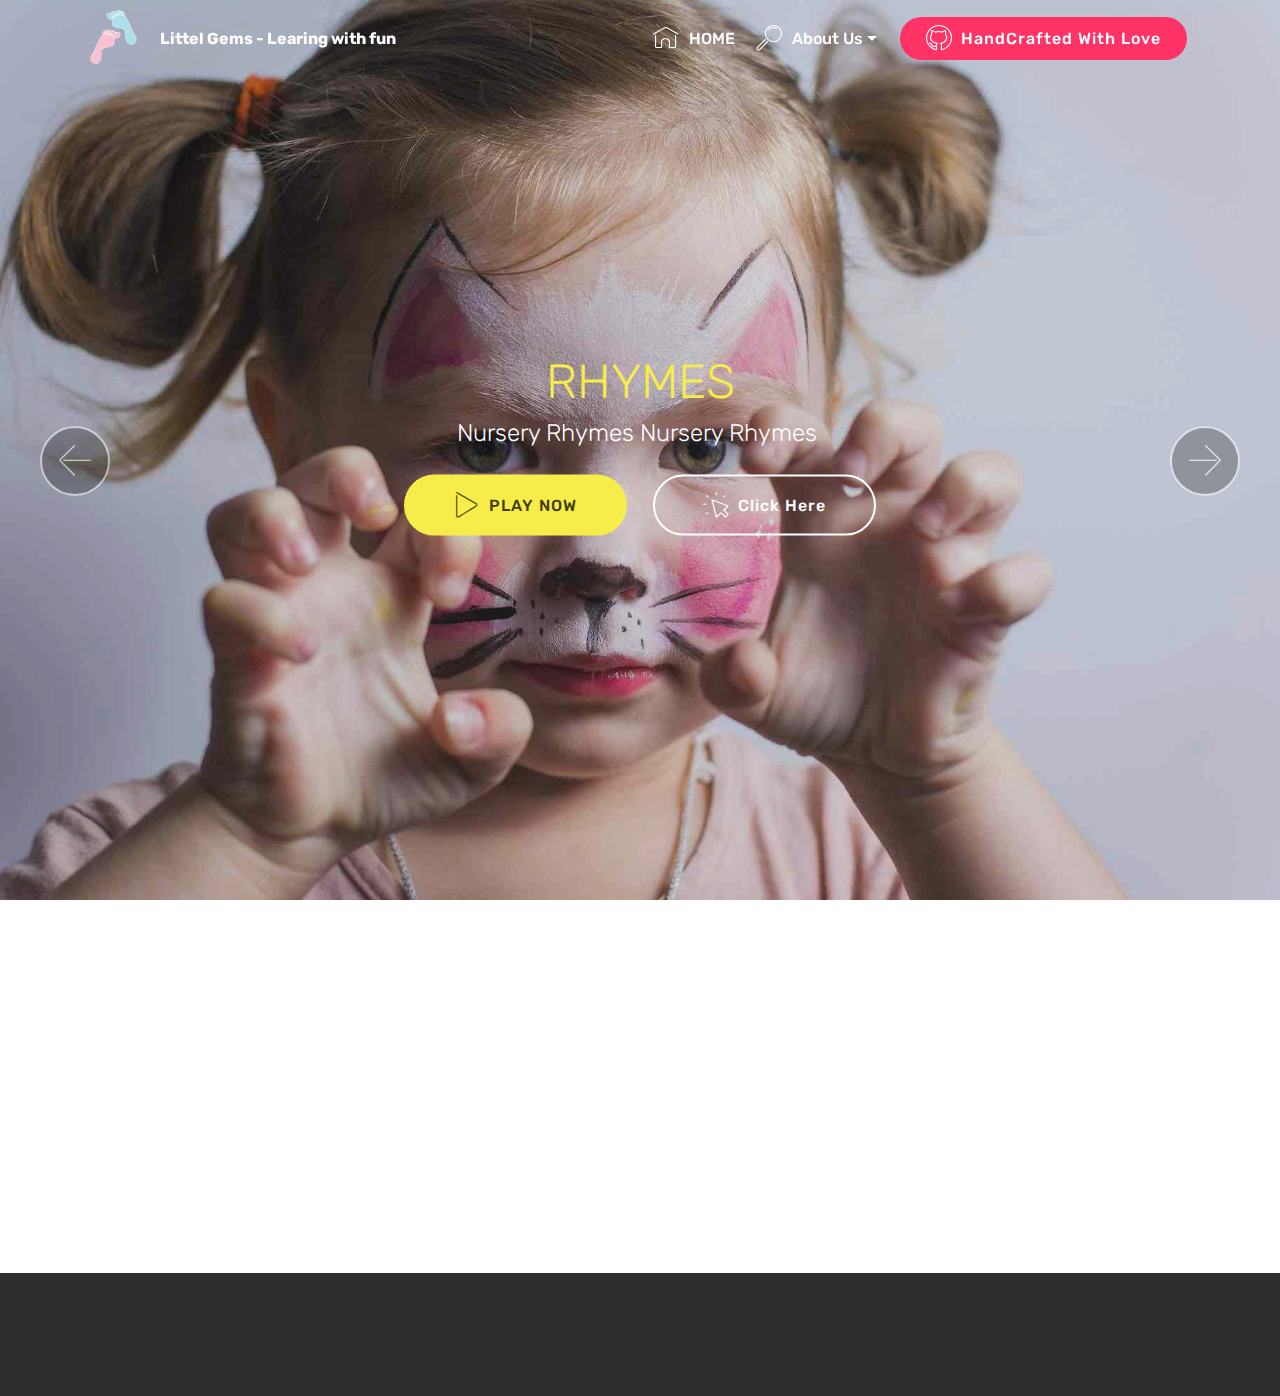
==== commit e16ee5fa: "updated" ====
--- a/index.html
+++ b/index.html
@@ -1,23 +1,27 @@
 <!DOCTYPE html>
-<html >
+<html  >
 <head>
-  <!-- Site made with Mobirise Website Builder v4.9.5, https://mobirise.com -->
+  <!-- Site made with Mobirise Website Builder v4.12.3, https://mobirise.com -->
   <meta charset="UTF-8">
   <meta http-equiv="X-UA-Compatible" content="IE=edge">
-  <meta name="generator" content="Mobirise v4.9.5, mobirise.com">
+  <meta name="generator" content="Mobirise v4.12.3, mobirise.com">
   <meta name="viewport" content="width=device-width, initial-scale=1, minimum-scale=1">
   <link rel="shortcut icon" href="assets/images/mbr-122x111.jpg" type="image/x-icon">
-  <meta name="description" content="">
+  <meta name="description" content="Littel Gems- Home Page">
+  
+  
   <title>Home</title>
   <link rel="stylesheet" href="assets/web/assets/mobirise-icons/mobirise-icons.css">
-  <link rel="stylesheet" href="assets/tether/tether.min.css">
+  <link rel="stylesheet" href="assets/facebook-plugin/style.css">
   <link rel="stylesheet" href="assets/bootstrap/css/bootstrap.min.css">
   <link rel="stylesheet" href="assets/bootstrap/css/bootstrap-grid.min.css">
   <link rel="stylesheet" href="assets/bootstrap/css/bootstrap-reboot.min.css">
+  <link rel="stylesheet" href="assets/tether/tether.min.css">
   <link rel="stylesheet" href="assets/socicon/css/styles.css">
+  <link rel="stylesheet" href="assets/animatecss/animate.min.css">
   <link rel="stylesheet" href="assets/dropdown/css/style.css">
   <link rel="stylesheet" href="assets/theme/css/style.css">
-  <link rel="stylesheet" href="assets/mobirise/css/mbr-additional.css" type="text/css">
+  <link rel="preload" as="style" href="assets/mobirise/css/mbr-additional.css"><link rel="stylesheet" href="assets/mobirise/css/mbr-additional.css" type="text/css">
   
   
   
@@ -55,18 +59,18 @@
                     <a class="nav-link link text-white dropdown-toggle display-4" href="index.html" data-toggle="dropdown-submenu" aria-expanded="false">
                         <span class="mbri-search mbr-iconfont mbr-iconfont-btn"></span>
                         About Us
-                    </a><div class="dropdown-menu"><a class="text-white dropdown-item display-4" href="index.html">Contact Us</a></div>
+                    </a><div class="dropdown-menu"><a class="text-white dropdown-item display-4" href="page2.html">Contact Us</a></div>
                 </li></ul>
             <div class="navbar-buttons mbr-section-btn"><a class="btn btn-sm btn-secondary display-4" href="https://shivang.now.sh"><span class="mbri-github mbr-iconfont mbr-iconfont-btn"></span>HandCrafted With Love</a></div>
         </div>
     </nav>
 </section>
 
-<section class="engine"><a href="https://mobirise.info/x">free css templates</a></section><section class="carousel slide cid-s0nFWRUjeT" data-interval="false" id="slider1-0">
-
-    
-
-    <div class="full-screen"><div class="mbr-slider slide carousel" data-pause="true" data-keyboard="false" data-ride="carousel" data-interval="3000"><div class="carousel-inner" role="listbox"><div class="carousel-item slider-fullscreen-image active" data-bg-video-slide="false" style="background-image: url(assets/images/mbr-2-1918x1280.jpg);"><div class="container container-slide"><div class="image_wrapper"><div class="mbr-overlay" style="opacity: 0.2; background-color: rgb(70, 80, 82);"></div><img src="assets/images/mbr-2-1918x1280.jpg"><div class="carousel-caption justify-content-center"><div class="col-10 align-center"><h2 class="mbr-fonts-style display-2"><font color="#000000"><strong>RYHEMS</strong></font></h2><p class="lead mbr-text mbr-fonts-style display-5">Nursery Rhymes Nursery Rhymes&nbsp;</p><div class="mbr-section-btn" buttons="0"><a class="btn display-4 btn-success" href="index.html#features18-2"><span class="mbri-play mbr-iconfont mbr-iconfont-btn"></span>PLAY NOW</a> <a class="btn  btn-white-outline display-4" href="index.html#features18-2"><span class="mbri-cursor-click mbr-iconfont mbr-iconfont-btn"></span>Click Here</a></div></div></div></div></div></div><div class="carousel-item slider-fullscreen-image" data-bg-video-slide="false" style="background-image: url(assets/images/mbr-2-1920x1280.jpg);"><div class="container container-slide"><div class="image_wrapper"><div class="mbr-overlay" style="opacity: 0.4; background-color: rgb(70, 80, 82);"></div><img src="assets/images/mbr-2-1920x1280.jpg"><div class="carousel-caption justify-content-center"><div class="col-10 align-center"><h2 class="mbr-fonts-style display-2"><strong>GAMES</strong></h2><p class="lead mbr-text mbr-fonts-style display-5">something something</p><div class="mbr-section-btn" buttons="0"><a class="btn btn-success display-4" href="index.html#features18-2"><span class="mbri-play mbr-iconfont mbr-iconfont-btn"></span>PLAY NOW</a> <a class="btn  btn-white-outline display-4" href="index.html#features18-2"><span class="mbri-cursor-click mbr-iconfont mbr-iconfont-btn"></span>Click Here</a></div></div></div></div></div></div><div class="carousel-item slider-fullscreen-image" data-bg-video-slide="false" style="background-image: url(assets/images/mbr-1920x1280.jpg);"><div class="container container-slide"><div class="image_wrapper"><div class="mbr-overlay" style="opacity: 0.3; background-color: rgb(193, 193, 193);"></div><img src="assets/images/mbr-1920x1280.jpg"><div class="carousel-caption justify-content-center"><div class="col-10 align-center"><h2 class="mbr-fonts-style display-2"><strong>ACTIVITES</strong></h2><p class="lead mbr-text mbr-fonts-style display-5">Fun Activites to do.............</p><div class="mbr-section-btn" buttons="0"><a class="btn display-4 btn-success" href="index.html#features18-2"><span class="mbri-play mbr-iconfont mbr-iconfont-btn"></span>PLAY NOW</a> <a class="btn  btn-white-outline display-4" href="index.html#features18-2"><span class="mbri-cursor-click mbr-iconfont mbr-iconfont-btn"></span>Click Here</a></div></div></div></div></div></div><div class="carousel-item slider-fullscreen-image" data-bg-video-slide="false" style="background-image: url(assets/images/mbr-1-1920x1356.jpg);"><div class="container container-slide"><div class="image_wrapper"><div class="mbr-overlay" style="opacity: 0.2; background-color: rgb(70, 80, 82);"></div><img src="assets/images/mbr-1-1920x1356.jpg"><div class="carousel-caption justify-content-center"><div class="col-10 align-center"><h2 class="mbr-fonts-style display-2"><strong>Dance</strong></h2><p class="lead mbr-text mbr-fonts-style display-5">something and something</p><div class="mbr-section-btn" buttons="0"><a class="btn display-4 btn-success" href="index.html#features18-2"><span class="mbri-play mbr-iconfont mbr-iconfont-btn"></span>PLAY NOW</a> <a class="btn  btn-white-outline display-4" href="index.html#features18-2"><span class="mbri-cursor-click mbr-iconfont mbr-iconfont-btn"></span>Click Here</a></div></div></div></div></div></div><div class="carousel-item slider-fullscreen-image" data-bg-video-slide="false" style="background-image: url(assets/images/mbr-1920x1079.jpg);"><div class="container container-slide"><div class="image_wrapper"><div class="mbr-overlay" style="opacity: 0.3; background-color: rgb(91, 104, 107);"></div><img src="assets/images/mbr-1920x1079.jpg"><div class="carousel-caption justify-content-center"><div class="col-10 align-center"><h2 class="mbr-fonts-style display-2"><strong>ACTIVITS</strong></h2><p class="lead mbr-text mbr-fonts-style display-5">Nursery Rhymes&nbsp;Nursery Rhymes&nbsp;</p><div class="mbr-section-btn" buttons="0"><a class="btn display-4 btn-success" href="index.html#features18-2"><span class="mbri-play mbr-iconfont mbr-iconfont-btn"></span>PLAY NOW</a> <a class="btn  btn-white-outline display-4" href="index.html#features18-2"><span class="mbri-cursor-click mbr-iconfont mbr-iconfont-btn"></span>Click Here</a></div></div></div></div></div></div><div class="carousel-item slider-fullscreen-image" data-bg-video-slide="false" style="background-image: url(assets/images/mbr-1920x1270.jpg);"><div class="container container-slide"><div class="image_wrapper"><div class="mbr-overlay" style="opacity: 0.3; background-color: rgb(70, 80, 82);"></div><img src="assets/images/mbr-1920x1270.jpg"><div class="carousel-caption justify-content-center"><div class="col-10 align-center"><h2 class="mbr-fonts-style display-2"><strong>Activity</strong></h2><p class="lead mbr-text mbr-fonts-style display-5">Something Somting......</p><div class="mbr-section-btn" buttons="0"><a class="btn display-4 btn-success" href="index.html#features18-2"><span class="mbri-play mbr-iconfont mbr-iconfont-btn"></span>PLAY NOW</a> <a class="btn  btn-white-outline display-4" href="index.html#features18-2"><span class="mbri-cursor-click mbr-iconfont mbr-iconfont-btn"></span>Click Here</a></div></div></div></div></div></div><div class="carousel-item slider-fullscreen-image" data-bg-video-slide="false" style="background-image: url(assets/images/mbr-1920x1281.jpg);"><div class="container container-slide"><div class="image_wrapper"><div class="mbr-overlay" style="background-color: rgb(91, 104, 107);"></div><img src="assets/images/mbr-1920x1281.jpg"><div class="carousel-caption justify-content-center"><div class="col-10 align-center"><h2 class="mbr-fonts-style display-2"><strong>ACTIViTeS</strong></h2><p class="lead mbr-text mbr-fonts-style display-5">SOmethin and Someth.......</p><div class="mbr-section-btn" buttons="0"><a class="btn btn-success display-4" href="index.html#features18-2"><span class="mbri-play mbr-iconfont mbr-iconfont-btn"></span>PLAY NOW</a> <a class="btn  btn-white-outline display-4" href="index.html#features18-2"><span class="mbri-cursor-click mbr-iconfont mbr-iconfont-btn"></span>Click Here</a></div></div></div></div></div></div><div class="carousel-item slider-fullscreen-image" data-bg-video-slide="false" style="background-image: url(assets/images/mbr-1920x1080.jpg);"><div class="container container-slide"><div class="image_wrapper"><div class="mbr-overlay" style="opacity: 0.5; background-color: rgb(79, 73, 67);"></div><img src="assets/images/mbr-1920x1080.jpg"><div class="carousel-caption justify-content-center"><div class="col-10 align-center"><h2 class="mbr-fonts-style display-2"><font color="#f7ed4a"><strong>RYHEMS</strong></font></h2><p class="lead mbr-text mbr-fonts-style display-5">Nursery Rhymes Nursery Rhymes Nursery Rhymes Nursery Rhymes</p><div class="mbr-section-btn" buttons="0"><a class="btn btn-success display-4" href="index.html#features18-2"><span class="mbri-play mbr-iconfont mbr-iconfont-btn"></span>PLAY NOW</a> <a class="btn  btn-white-outline display-4" href="index.html#features18-2"><span class="mbri-cursor-click mbr-iconfont mbr-iconfont-btn"></span>Click Here</a></div></div></div></div></div></div></div><a data-app-prevent-settings="" class="carousel-control carousel-control-prev" role="button" data-slide="prev" href="#slider1-0"><span aria-hidden="true" class="mbri-left mbr-iconfont"></span><span class="sr-only">Previous</span></a><a data-app-prevent-settings="" class="carousel-control carousel-control-next" role="button" data-slide="next" href="#slider1-0"><span aria-hidden="true" class="mbri-right mbr-iconfont"></span><span class="sr-only">Next</span></a></div></div>
+<section class="engine"><a href="https://mobirise.info/y">html web templates</a></section><section class="carousel slide cid-s0nFWRUjeT" data-interval="false" id="slider1-0">
+
+    
+
+    <div class="full-screen"><div class="mbr-slider slide carousel" data-keyboard="false" data-ride="false" data-interval="3000" data-pause="true"><div class="carousel-inner" role="listbox"><div class="carousel-item slider-fullscreen-image active" data-bg-video-slide="false" style="background-image: url(assets/images/mbr-2-1918x1280.jpg);"><div class="container container-slide"><div class="image_wrapper"><div class="mbr-overlay" style="opacity: 0.2; background-color: rgb(70, 80, 82);"></div><img src="assets/images/mbr-2-1918x1280.jpg" title="<font color=&quot;#000000&quot;><b>RYHEMS</b></font>"><div class="carousel-caption justify-content-center"><div class="col-10 align-center"><h2 class="mbr-fonts-style display-2">RHYMES</h2><p class="lead mbr-text mbr-fonts-style display-5">Nursery Rhymes Nursery Rhymes&nbsp;</p><div class="mbr-section-btn" buttons="0"><a class="btn display-4 btn-success" href="page3.html"><span class="mbri-play mbr-iconfont mbr-iconfont-btn"></span>PLAY NOW</a> <a class="btn  btn-white-outline display-4" href="page3.html"><span class="mbri-cursor-click mbr-iconfont mbr-iconfont-btn"></span>Click Here</a></div></div></div></div></div></div><div class="carousel-item slider-fullscreen-image" data-bg-video-slide="false" style="background-image: url(assets/images/mbr-2-1920x1280.jpg);"><div class="container container-slide"><div class="image_wrapper"><div class="mbr-overlay" style="opacity: 0.4; background-color: rgb(70, 80, 82);"></div><img src="assets/images/mbr-2-1920x1280.jpg" title="<b>GAMES</b>"><div class="carousel-caption justify-content-center"><div class="col-10 align-center"><h2 class="mbr-fonts-style display-2">GAMES</h2><p class="lead mbr-text mbr-fonts-style display-5">something something</p><div class="mbr-section-btn" buttons="0"><a class="btn btn-success display-4" href="page1.html"><span class="mbri-play mbr-iconfont mbr-iconfont-btn"></span>PLAY NOW</a> <a class="btn  btn-white-outline display-4" href="page1.html"><span class="mbri-cursor-click mbr-iconfont mbr-iconfont-btn"></span>Click Here</a></div></div></div></div></div></div><div class="carousel-item slider-fullscreen-image" data-bg-video-slide="false" style="background-image: url(assets/images/mbr-1920x1280.jpg);"><div class="container container-slide"><div class="image_wrapper"><div class="mbr-overlay" style="opacity: 0.3; background-color: rgb(193, 193, 193);"></div><img src="assets/images/mbr-1920x1280.jpg" title="<b>ACTIVITES</b>"><div class="carousel-caption justify-content-center"><div class="col-10 align-center"><h2 class="mbr-fonts-style display-2">ACTIVITES<br></h2><p class="lead mbr-text mbr-fonts-style display-5">Fun Activites to do.............</p><div class="mbr-section-btn" buttons="0"><a class="btn display-4 btn-success" href="index.html#features18-2"><span class="mbri-play mbr-iconfont mbr-iconfont-btn"></span>PLAY NOW</a> <a class="btn  btn-white-outline display-4" href="index.html#features18-2"><span class="mbri-cursor-click mbr-iconfont mbr-iconfont-btn"></span>Click Here</a></div></div></div></div></div></div><div class="carousel-item slider-fullscreen-image" data-bg-video-slide="false" style="background-image: url(assets/images/mbr-1-1920x1356.jpg);"><div class="container container-slide"><div class="image_wrapper"><div class="mbr-overlay" style="opacity: 0.2; background-color: rgb(70, 80, 82);"></div><img src="assets/images/mbr-1-1920x1356.jpg" title="<b>Dance</b>"><div class="carousel-caption justify-content-center"><div class="col-10 align-center"><h2 class="mbr-fonts-style display-2">GAMES</h2><p class="lead mbr-text mbr-fonts-style display-5">something and something</p><div class="mbr-section-btn" buttons="0"><a class="btn display-4 btn-success" href="page1.html"><span class="mbri-play mbr-iconfont mbr-iconfont-btn"></span>PLAY NOW</a> <a class="btn  btn-white-outline display-4" href="page1.html"><span class="mbri-cursor-click mbr-iconfont mbr-iconfont-btn"></span>Click Here</a></div></div></div></div></div></div><div class="carousel-item slider-fullscreen-image" data-bg-video-slide="false" style="background-image: url(assets/images/mbr-1920x1079.jpg);"><div class="container container-slide"><div class="image_wrapper"><div class="mbr-overlay" style="opacity: 0.3; background-color: rgb(91, 104, 107);"></div><img src="assets/images/mbr-1920x1079.jpg" title="<b>ACTIVITS</b>"><div class="carousel-caption justify-content-center"><div class="col-10 align-center"><h2 class="mbr-fonts-style display-2">RHYMES</h2><p class="lead mbr-text mbr-fonts-style display-5">Nursery Rhymes&nbsp;Nursery Rhymes&nbsp;</p><div class="mbr-section-btn" buttons="0"><a class="btn display-4 btn-success" href="index.html#features18-2"><span class="mbri-play mbr-iconfont mbr-iconfont-btn"></span>PLAY NOW</a> <a class="btn  btn-white-outline display-4" href="index.html#features18-2"><span class="mbri-cursor-click mbr-iconfont mbr-iconfont-btn"></span>Click Here</a></div></div></div></div></div></div><div class="carousel-item slider-fullscreen-image" data-bg-video-slide="false" style="background-image: url(assets/images/mbr-1920x1270.jpg);"><div class="container container-slide"><div class="image_wrapper"><div class="mbr-overlay" style="opacity: 0.3; background-color: rgb(70, 80, 82);"></div><img src="assets/images/mbr-1920x1270.jpg" title="<b>Activity</b>"><div class="carousel-caption justify-content-center"><div class="col-10 align-center"><h2 class="mbr-fonts-style display-2">ACTIVITES</h2><p class="lead mbr-text mbr-fonts-style display-5">Some fun activites</p><div class="mbr-section-btn" buttons="0"><a class="btn display-4 btn-success" href="index.html#features18-2"><span class="mbri-play mbr-iconfont mbr-iconfont-btn"></span>PLAY NOW</a> <a class="btn  btn-white-outline display-4" href="index.html#features18-2"><span class="mbri-cursor-click mbr-iconfont mbr-iconfont-btn"></span>Click Here</a></div></div></div></div></div></div><div class="carousel-item slider-fullscreen-image" data-bg-video-slide="false" style="background-image: url(assets/images/mbr-1920x1281.jpg);"><div class="container container-slide"><div class="image_wrapper"><div class="mbr-overlay" style="background-color: rgb(91, 104, 107);"></div><img src="assets/images/mbr-1920x1281.jpg" title="<b>ACTIViTeS</b>"><div class="carousel-caption justify-content-center"><div class="col-10 align-center"><h2 class="mbr-fonts-style display-2"></h2><p class="lead mbr-text mbr-fonts-style display-5">SOmethin and Someth.......</p><div class="mbr-section-btn" buttons="0"><a class="btn btn-success display-4" href="index.html#features18-2"><span class="mbri-play mbr-iconfont mbr-iconfont-btn"></span>PLAY NOW</a> <a class="btn  btn-white-outline display-4" href="index.html#features18-2"><span class="mbri-cursor-click mbr-iconfont mbr-iconfont-btn"></span>Click Here</a></div></div></div></div></div></div><div class="carousel-item slider-fullscreen-image" data-bg-video-slide="false" style="background-image: url(assets/images/mbr-1920x1080.jpg);"><div class="container container-slide"><div class="image_wrapper"><div class="mbr-overlay" style="opacity: 0.5; background-color: rgb(79, 73, 67);"></div><img src="assets/images/mbr-1920x1080.jpg" title="<font color=&quot;#f7ed4a&quot;><b>RYHEMS</b></font>"><div class="carousel-caption justify-content-center"><div class="col-10 align-center"><h2 class="mbr-fonts-style display-2">RYMES</h2><p class="lead mbr-text mbr-fonts-style display-5">Nursery Rhymes Nursery Rhymes Nursery Rhymes Nursery Rhymes</p><div class="mbr-section-btn" buttons="0"><a class="btn btn-success display-4" href="page3.html"><span class="mbri-play mbr-iconfont mbr-iconfont-btn"></span>PLAY NOW</a> <a class="btn  btn-white-outline display-4" href="page3.html"><span class="mbri-cursor-click mbr-iconfont mbr-iconfont-btn"></span>Click Here</a></div></div></div></div></div></div></div><a data-app-prevent-settings="" class="carousel-control carousel-control-prev" role="button" data-slide="prev" href="#slider1-0"><span aria-hidden="true" class="mbri-left mbr-iconfont"></span><span class="sr-only">Previous</span></a><a data-app-prevent-settings="" class="carousel-control carousel-control-next" role="button" data-slide="next" href="#slider1-0"><span aria-hidden="true" class="mbri-right mbr-iconfont"></span><span class="sr-only">Next</span></a></div></div>
 
 </section>
 
@@ -83,7 +87,7 @@
                 <div class="card-wrapper ">
                     <div class="card-img">
                         <div class="mbr-overlay"></div>
-                        <div class="mbr-section-btn text-center"><a href="index.html" class="btn btn-primary display-4"><span class="mbri-cursor-click mbr-iconfont mbr-iconfont-btn"></span>PLAY&nbsp;</a></div>
+                        <div class="mbr-section-btn text-center"><a href="page1.html" class="btn btn-primary display-4"><span class="mbri-cursor-click mbr-iconfont mbr-iconfont-btn"></span>PLAY&nbsp;</a></div>
                         <img src="assets/images/mbr-492x276.jpg" alt="Mobirise" title="">
                     </div>
                     <div class="card-box">
@@ -96,7 +100,7 @@
                 <div class="card-wrapper">
                     <div class="card-img">
                         <div class="mbr-overlay"></div>
-                        <div class="mbr-section-btn text-center"><a href="index.html" class="btn btn-primary display-4"><span class="mbri-rocket mbr-iconfont mbr-iconfont-btn"></span>Learn</a></div>
+                        <div class="mbr-section-btn text-center"><a href="page3.html" class="btn btn-primary display-4"><span class="mbri-rocket mbr-iconfont mbr-iconfont-btn"></span>Learn</a></div>
                         <img src="assets/images/mbr-1-492x349.jpg" alt="Mobirise" title="">
                     </div>
                     <div class="card-box">
@@ -192,19 +196,25 @@
 
   <script src="assets/web/assets/jquery/jquery.min.js"></script>
   <script src="assets/popper/popper.min.js"></script>
-  <script src="assets/tether/tether.min.js"></script>
+  <script src="https://connect.facebook.net/en_US/sdk.js#xfbml=1&version=v2.5"></script>
+  <script src="https://apis.google.com/js/plusone.js"></script>
+  <script src="assets/facebook-plugin/facebook-script.js"></script>
   <script src="assets/bootstrap/js/bootstrap.min.js"></script>
   <script src="assets/smoothscroll/smooth-scroll.js"></script>
+  <script src="assets/tether/tether.min.js"></script>
   <script src="assets/ytplayer/jquery.mb.ytplayer.min.js"></script>
+  <script src="assets/vimeoplayer/jquery.mb.vimeo_player.js"></script>
+  <script src="assets/bootstrapcarouselswipe/bootstrap-carousel-swipe.js"></script>
+  <script src="assets/viewportchecker/jquery.viewportchecker.js"></script>
+  <script src="assets/dropdown/js/nav-dropdown.js"></script>
+  <script src="assets/dropdown/js/navbar-dropdown.js"></script>
+  <script src="assets/touchswipe/jquery.touch-swipe.min.js"></script>
   <script src="assets/mbr-popup-btns/mbr-popup-btns.js"></script>
-  <script src="assets/bootstrapcarouselswipe/bootstrap-carousel-swipe.js"></script>
-  <script src="assets/dropdown/js/script.min.js"></script>
-  <script src="assets/touchswipe/jquery.touch-swipe.min.js"></script>
-  <script src="assets/vimeoplayer/jquery.mb.vimeo_player.js"></script>
   <script src="assets/theme/js/script.js"></script>
   <script src="assets/slidervideo/script.js"></script>
   
   
  <div id="scrollToTop" class="scrollToTop mbr-arrow-up"><a style="text-align: center;"><i class="mbr-arrow-up-icon mbr-arrow-up-icon-cm cm-icon cm-icon-smallarrow-up"></i></a></div>
+    <input name="animation" type="hidden">
   </body>
 </html>--- a/assets/web/assets/mobirise-icons/mobirise-icons.css
+++ b/assets/web/assets/mobirise-icons/mobirise-icons.css
@@ -7,6 +7,7 @@
     url('mobirise-icons.svg?spat4u#MobiriseIcons') format('svg');
   font-weight: normal;
   font-style: normal;
+  font-display: swap;
 }
 
 [class^="mbri-"], [class*=" mbri-"] {
--- a/assets/facebook-plugin/style.css
+++ b/assets/facebook-plugin/style.css
@@ -0,0 +1,63 @@
+.mbr-section.mbr-section__comments{
+    position: relative;
+}
+.mbr-section__comments{
+    background-size: cover;
+}
+.addons-container {
+  position: relative;
+  margin-left: auto;
+  margin-right: auto;
+  padding-right: 15px;
+  padding-left: 15px; }
+  @media (min-width: 576px) {
+    .addons-container {
+      padding-right: 15px;
+      padding-left: 15px; } }
+  @media (min-width: 768px) {
+    .addons-container {
+      padding-right: 15px;
+      padding-left: 15px; } }
+  @media (min-width: 992px) {
+    .addons-container {
+      padding-right: 15px;
+      padding-left: 15px; } }
+  @media (min-width: 1200px) {
+    .addons-container {
+      padding-right: 15px;
+      padding-left: 15px; } }
+  @media (min-width: 576px) {
+    .addons-container {
+      width: 540px;
+      max-width: 100%; } }
+  @media (min-width: 768px) {
+    .addons-container {
+      width: 720px;
+      max-width: 100%; } }
+  @media (min-width: 992px) {
+    .addons-container {
+      width: 960px;
+      max-width: 100%; } }
+  @media (min-width: 1200px) {
+    .addons-container {
+      width: 1140px;
+      max-width: 100%; } }
+
+.addons-container-inner{
+    position: relative;
+    width: 100%;
+    min-height: 1px;
+    padding-right: 15px;
+    padding-left: 15px;
+}
+@media (min-width: 567px) {
+    .addons-container-inner{
+        -ms-flex: 0 0 66.666667%;
+        flex: 0 0 66.666667%;
+        max-width: 66.666667%;
+    }
+}
+.addons-row{
+    display: flex;
+    justify-content:center;
+}--- a/assets/socicon/css/styles.css
+++ b/assets/socicon/css/styles.css
@@ -1,15 +1,15 @@
 @charset "UTF-8";
 
 @font-face {
-  font-family: "socicon";
-  src:url("../fonts/socicon.eot");
-  src:url("../fonts/socicon.eot?#iefix") format("embedded-opentype"),
-    url("../fonts/socicon.woff") format("woff"),
-    url("../fonts/socicon.ttf") format("truetype"),
-    url("../fonts/socicon.svg#socicon") format("svg");
+  font-family: 'Socicon';
+  src:  url('../fonts/socicon.eot');
+  src:  url('../fonts/socicon.eot?#iefix') format('embedded-opentype'),
+    url('../fonts/socicon.woff2') format('woff2'),
+    url('../fonts/socicon.ttf') format('truetype'),
+    url('../fonts/socicon.woff') format('woff'),
+    url('../fonts/socicon.svg#socicon') format('svg');
   font-weight: normal;
   font-style: normal;
-
 }
 
 [data-icon]:before {
@@ -25,520 +25,909 @@
   -moz-osx-font-smoothing: grayscale;
 }
 
-[class^="socicon-"]:before,
-[class*=" socicon-"]:before {
-  font-family: "socicon" !important;
-  font-style: normal !important;
-  font-weight: normal !important;
-  font-variant: normal !important;
-  text-transform: none !important;
+[class^="socicon-"], [class*=" socicon-"] {
+  /* use !important to prevent issues with browser extensions that change fonts */
+  font-family: 'Socicon' !important;
   speak: none;
+  font-style: normal;
+  font-weight: normal;
+  font-variant: normal;
+  text-transform: none;
   line-height: 1;
+
+  /* Better Font Rendering =========== */
   -webkit-font-smoothing: antialiased;
   -moz-osx-font-smoothing: grayscale;
 }
 
-.socicon-modelmayhem:before {
+.socicon-eitaa:before {
+  content: "\e97c";
+}
+.socicon-soroush:before {
+  content: "\e97d";
+}
+.socicon-bale:before {
+  content: "\e97e";
+}
+.socicon-zazzle:before {
+  content: "\e97b";
+}
+.socicon-society6:before {
+  content: "\e97a";
+}
+.socicon-redbubble:before {
+  content: "\e979";
+}
+.socicon-avvo:before {
+  content: "\e978";
+}
+.socicon-stitcher:before {
+  content: "\e977";
+}
+.socicon-googlehangouts:before {
+  content: "\e974";
+}
+.socicon-dlive:before {
+  content: "\e975";
+}
+.socicon-vsco:before {
+  content: "\e976";
+}
+.socicon-flipboard:before {
+  content: "\e973";
+}
+.socicon-ubuntu:before {
+  content: "\e958";
+}
+.socicon-artstation:before {
+  content: "\e959";
+}
+.socicon-invision:before {
+  content: "\e95a";
+}
+.socicon-torial:before {
+  content: "\e95b";
+}
+.socicon-collectorz:before {
+  content: "\e95c";
+}
+.socicon-seenthis:before {
+  content: "\e95d";
+}
+.socicon-googleplaymusic:before {
+  content: "\e95e";
+}
+.socicon-debian:before {
+  content: "\e95f";
+}
+.socicon-filmfreeway:before {
+  content: "\e960";
+}
+.socicon-gnome:before {
+  content: "\e961";
+}
+.socicon-itchio:before {
+  content: "\e962";
+}
+.socicon-jamendo:before {
+  content: "\e963";
+}
+.socicon-mix:before {
+  content: "\e964";
+}
+.socicon-sharepoint:before {
+  content: "\e965";
+}
+.socicon-tinder:before {
+  content: "\e966";
+}
+.socicon-windguru:before {
+  content: "\e967";
+}
+.socicon-cdbaby:before {
+  content: "\e968";
+}
+.socicon-elementaryos:before {
+  content: "\e969";
+}
+.socicon-stage32:before {
+  content: "\e96a";
+}
+.socicon-tiktok:before {
+  content: "\e96b";
+}
+.socicon-gitter:before {
+  content: "\e96c";
+}
+.socicon-letterboxd:before {
+  content: "\e96d";
+}
+.socicon-threema:before {
+  content: "\e96e";
+}
+.socicon-splice:before {
+  content: "\e96f";
+}
+.socicon-metapop:before {
+  content: "\e970";
+}
+.socicon-naver:before {
+  content: "\e971";
+}
+.socicon-remote:before {
+  content: "\e972";
+}
+.socicon-internet:before {
+  content: "\e957";
+}
+.socicon-moddb:before {
+  content: "\e94b";
+}
+.socicon-indiedb:before {
+  content: "\e94c";
+}
+.socicon-traxsource:before {
+  content: "\e94d";
+}
+.socicon-gamefor:before {
+  content: "\e94e";
+}
+.socicon-pixiv:before {
+  content: "\e94f";
+}
+.socicon-myanimelist:before {
+  content: "\e950";
+}
+.socicon-blackberry:before {
+  content: "\e951";
+}
+.socicon-wickr:before {
+  content: "\e952";
+}
+.socicon-spip:before {
+  content: "\e953";
+}
+.socicon-napster:before {
+  content: "\e954";
+}
+.socicon-beatport:before {
+  content: "\e955";
+}
+.socicon-hackerone:before {
+  content: "\e956";
+}
+.socicon-hackernews:before {
+  content: "\e946";
+}
+.socicon-smashwords:before {
+  content: "\e947";
+}
+.socicon-kobo:before {
+  content: "\e948";
+}
+.socicon-bookbub:before {
+  content: "\e949";
+}
+.socicon-mailru:before {
+  content: "\e94a";
+}
+.socicon-gitlab:before {
+  content: "\e945";
+}
+.socicon-instructables:before {
+  content: "\e944";
+}
+.socicon-portfolio:before {
+  content: "\e943";
+}
+.socicon-codered:before {
+  content: "\e940";
+}
+.socicon-origin:before {
+  content: "\e941";
+}
+.socicon-nextdoor:before {
+  content: "\e942";
+}
+.socicon-udemy:before {
+  content: "\e93f";
+}
+.socicon-livemaster:before {
+  content: "\e93e";
+}
+.socicon-crunchbase:before {
+  content: "\e93b";
+}
+.socicon-homefy:before {
+  content: "\e93c";
+}
+.socicon-calendly:before {
+  content: "\e93d";
+}
+.socicon-realtor:before {
+  content: "\e90f";
+}
+.socicon-tidal:before {
+  content: "\e910";
+}
+.socicon-qobuz:before {
+  content: "\e911";
+}
+.socicon-natgeo:before {
+  content: "\e912";
+}
+.socicon-mastodon:before {
+  content: "\e913";
+}
+.socicon-unsplash:before {
+  content: "\e914";
+}
+.socicon-homeadvisor:before {
+  content: "\e915";
+}
+.socicon-angieslist:before {
+  content: "\e916";
+}
+.socicon-codepen:before {
+  content: "\e917";
+}
+.socicon-slack:before {
+  content: "\e918";
+}
+.socicon-openaigym:before {
+  content: "\e919";
+}
+.socicon-logmein:before {
+  content: "\e91a";
+}
+.socicon-fiverr:before {
+  content: "\e91b";
+}
+.socicon-gotomeeting:before {
+  content: "\e91c";
+}
+.socicon-aliexpress:before {
+  content: "\e91d";
+}
+.socicon-guru:before {
+  content: "\e91e";
+}
+.socicon-appstore:before {
+  content: "\e91f";
+}
+.socicon-homes:before {
+  content: "\e920";
+}
+.socicon-zoom:before {
+  content: "\e921";
+}
+.socicon-alibaba:before {
+  content: "\e922";
+}
+.socicon-craigslist:before {
+  content: "\e923";
+}
+.socicon-wix:before {
+  content: "\e924";
+}
+.socicon-redfin:before {
+  content: "\e925";
+}
+.socicon-googlecalendar:before {
+  content: "\e926";
+}
+.socicon-shopify:before {
+  content: "\e927";
+}
+.socicon-freelancer:before {
+  content: "\e928";
+}
+.socicon-seedrs:before {
+  content: "\e929";
+}
+.socicon-bing:before {
+  content: "\e92a";
+}
+.socicon-doodle:before {
+  content: "\e92b";
+}
+.socicon-bonanza:before {
+  content: "\e92c";
+}
+.socicon-squarespace:before {
+  content: "\e92d";
+}
+.socicon-toptal:before {
+  content: "\e92e";
+}
+.socicon-gust:before {
+  content: "\e92f";
+}
+.socicon-ask:before {
+  content: "\e930";
+}
+.socicon-trulia:before {
+  content: "\e931";
+}
+.socicon-loomly:before {
+  content: "\e932";
+}
+.socicon-ghost:before {
+  content: "\e933";
+}
+.socicon-upwork:before {
+  content: "\e934";
+}
+.socicon-fundable:before {
+  content: "\e935";
+}
+.socicon-booking:before {
+  content: "\e936";
+}
+.socicon-googlemaps:before {
+  content: "\e937";
+}
+.socicon-zillow:before {
+  content: "\e938";
+}
+.socicon-niconico:before {
+  content: "\e939";
+}
+.socicon-toneden:before {
+  content: "\e93a";
+}
+.socicon-augment:before {
+  content: "\e908";
+}
+.socicon-bitbucket:before {
+  content: "\e909";
+}
+.socicon-fyuse:before {
+  content: "\e90a";
+}
+.socicon-yt-gaming:before {
+  content: "\e90b";
+}
+.socicon-sketchfab:before {
+  content: "\e90c";
+}
+.socicon-mobcrush:before {
+  content: "\e90d";
+}
+.socicon-microsoft:before {
+  content: "\e90e";
+}
+.socicon-pandora:before {
+  content: "\e907";
+}
+.socicon-messenger:before {
+  content: "\e906";
+}
+.socicon-gamewisp:before {
+  content: "\e905";
+}
+.socicon-bloglovin:before {
+  content: "\e904";
+}
+.socicon-tunein:before {
+  content: "\e903";
+}
+.socicon-gamejolt:before {
+  content: "\e901";
+}
+.socicon-trello:before {
+  content: "\e902";
+}
+.socicon-spreadshirt:before {
+  content: "\e900";
+}
+.socicon-500px:before {
   content: "\e000";
 }
-.socicon-mixcloud:before {
+.socicon-8tracks:before {
   content: "\e001";
 }
+.socicon-airbnb:before {
+  content: "\e002";
+}
+.socicon-alliance:before {
+  content: "\e003";
+}
+.socicon-amazon:before {
+  content: "\e004";
+}
+.socicon-amplement:before {
+  content: "\e005";
+}
+.socicon-android:before {
+  content: "\e006";
+}
+.socicon-angellist:before {
+  content: "\e007";
+}
+.socicon-apple:before {
+  content: "\e008";
+}
+.socicon-appnet:before {
+  content: "\e009";
+}
+.socicon-baidu:before {
+  content: "\e00a";
+}
+.socicon-bandcamp:before {
+  content: "\e00b";
+}
+.socicon-battlenet:before {
+  content: "\e00c";
+}
+.socicon-mixer:before {
+  content: "\e00d";
+}
+.socicon-bebee:before {
+  content: "\e00e";
+}
+.socicon-bebo:before {
+  content: "\e00f";
+}
+.socicon-behance:before {
+  content: "\e010";
+}
+.socicon-blizzard:before {
+  content: "\e011";
+}
+.socicon-blogger:before {
+  content: "\e012";
+}
+.socicon-buffer:before {
+  content: "\e013";
+}
+.socicon-chrome:before {
+  content: "\e014";
+}
+.socicon-coderwall:before {
+  content: "\e015";
+}
+.socicon-curse:before {
+  content: "\e016";
+}
+.socicon-dailymotion:before {
+  content: "\e017";
+}
+.socicon-deezer:before {
+  content: "\e018";
+}
+.socicon-delicious:before {
+  content: "\e019";
+}
+.socicon-deviantart:before {
+  content: "\e01a";
+}
+.socicon-diablo:before {
+  content: "\e01b";
+}
+.socicon-digg:before {
+  content: "\e01c";
+}
+.socicon-discord:before {
+  content: "\e01d";
+}
+.socicon-disqus:before {
+  content: "\e01e";
+}
+.socicon-douban:before {
+  content: "\e01f";
+}
+.socicon-draugiem:before {
+  content: "\e020";
+}
+.socicon-dribbble:before {
+  content: "\e021";
+}
 .socicon-drupal:before {
-  content: "\e002";
-}
-.socicon-swarm:before {
-  content: "\e003";
-}
-.socicon-istock:before {
-  content: "\e004";
-}
-.socicon-yammer:before {
-  content: "\e005";
+  content: "\e022";
+}
+.socicon-ebay:before {
+  content: "\e023";
 }
 .socicon-ello:before {
-  content: "\e006";
-}
-.socicon-stackoverflow:before {
-  content: "\e007";
-}
-.socicon-persona:before {
-  content: "\e008";
-}
-.socicon-triplej:before {
-  content: "\e009";
-}
-.socicon-houzz:before {
-  content: "\e00a";
-}
-.socicon-rss:before {
-  content: "\e00b";
-}
-.socicon-paypal:before {
-  content: "\e00c";
-}
-.socicon-odnoklassniki:before {
-  content: "\e00d";
-}
-.socicon-airbnb:before {
-  content: "\e00e";
-}
-.socicon-periscope:before {
-  content: "\e00f";
-}
-.socicon-outlook:before {
-  content: "\e010";
-}
-.socicon-coderwall:before {
-  content: "\e011";
-}
-.socicon-tripadvisor:before {
-  content: "\e012";
-}
-.socicon-appnet:before {
-  content: "\e013";
-}
-.socicon-goodreads:before {
-  content: "\e014";
-}
-.socicon-tripit:before {
-  content: "\e015";
-}
-.socicon-lanyrd:before {
-  content: "\e016";
-}
-.socicon-slideshare:before {
-  content: "\e017";
-}
-.socicon-buffer:before {
-  content: "\e018";
-}
-.socicon-disqus:before {
-  content: "\e019";
-}
-.socicon-vkontakte:before {
-  content: "\e01a";
-}
-.socicon-whatsapp:before {
-  content: "\e01b";
-}
-.socicon-patreon:before {
-  content: "\e01c";
-}
-.socicon-storehouse:before {
-  content: "\e01d";
-}
-.socicon-pocket:before {
-  content: "\e01e";
-}
-.socicon-mail:before {
-  content: "\e01f";
-}
-.socicon-blogger:before {
-  content: "\e020";
-}
-.socicon-technorati:before {
-  content: "\e021";
-}
-.socicon-reddit:before {
-  content: "\e022";
-}
-.socicon-dribbble:before {
-  content: "\e023";
-}
-.socicon-stumbleupon:before {
   content: "\e024";
 }
-.socicon-digg:before {
+.socicon-endomodo:before {
   content: "\e025";
 }
 .socicon-envato:before {
   content: "\e026";
 }
-.socicon-behance:before {
+.socicon-etsy:before {
   content: "\e027";
 }
-.socicon-delicious:before {
+.socicon-facebook:before {
   content: "\e028";
 }
-.socicon-deviantart:before {
+.socicon-feedburner:before {
   content: "\e029";
 }
+.socicon-filmweb:before {
+  content: "\e02a";
+}
+.socicon-firefox:before {
+  content: "\e02b";
+}
+.socicon-flattr:before {
+  content: "\e02c";
+}
+.socicon-flickr:before {
+  content: "\e02d";
+}
+.socicon-formulr:before {
+  content: "\e02e";
+}
 .socicon-forrst:before {
-  content: "\e02a";
+  content: "\e02f";
+}
+.socicon-foursquare:before {
+  content: "\e030";
+}
+.socicon-friendfeed:before {
+  content: "\e031";
+}
+.socicon-github:before {
+  content: "\e032";
+}
+.socicon-goodreads:before {
+  content: "\e033";
+}
+.socicon-google:before {
+  content: "\e034";
+}
+.socicon-googlescholar:before {
+  content: "\e035";
+}
+.socicon-googlegroups:before {
+  content: "\e036";
+}
+.socicon-googlephotos:before {
+  content: "\e037";
+}
+.socicon-googleplus:before {
+  content: "\e038";
+}
+.socicon-grooveshark:before {
+  content: "\e039";
+}
+.socicon-hackerrank:before {
+  content: "\e03a";
+}
+.socicon-hearthstone:before {
+  content: "\e03b";
+}
+.socicon-hellocoton:before {
+  content: "\e03c";
+}
+.socicon-heroes:before {
+  content: "\e03d";
+}
+.socicon-smashcast:before {
+  content: "\e03e";
+}
+.socicon-horde:before {
+  content: "\e03f";
+}
+.socicon-houzz:before {
+  content: "\e040";
+}
+.socicon-icq:before {
+  content: "\e041";
+}
+.socicon-identica:before {
+  content: "\e042";
+}
+.socicon-imdb:before {
+  content: "\e043";
+}
+.socicon-instagram:before {
+  content: "\e044";
+}
+.socicon-issuu:before {
+  content: "\e045";
+}
+.socicon-istock:before {
+  content: "\e046";
+}
+.socicon-itunes:before {
+  content: "\e047";
+}
+.socicon-keybase:before {
+  content: "\e048";
+}
+.socicon-lanyrd:before {
+  content: "\e049";
+}
+.socicon-lastfm:before {
+  content: "\e04a";
+}
+.socicon-line:before {
+  content: "\e04b";
+}
+.socicon-linkedin:before {
+  content: "\e04c";
+}
+.socicon-livejournal:before {
+  content: "\e04d";
+}
+.socicon-lyft:before {
+  content: "\e04e";
+}
+.socicon-macos:before {
+  content: "\e04f";
+}
+.socicon-mail:before {
+  content: "\e050";
+}
+.socicon-medium:before {
+  content: "\e051";
+}
+.socicon-meetup:before {
+  content: "\e052";
+}
+.socicon-mixcloud:before {
+  content: "\e053";
+}
+.socicon-modelmayhem:before {
+  content: "\e054";
+}
+.socicon-mumble:before {
+  content: "\e055";
+}
+.socicon-myspace:before {
+  content: "\e056";
+}
+.socicon-newsvine:before {
+  content: "\e057";
+}
+.socicon-nintendo:before {
+  content: "\e058";
+}
+.socicon-npm:before {
+  content: "\e059";
+}
+.socicon-odnoklassniki:before {
+  content: "\e05a";
+}
+.socicon-openid:before {
+  content: "\e05b";
+}
+.socicon-opera:before {
+  content: "\e05c";
+}
+.socicon-outlook:before {
+  content: "\e05d";
+}
+.socicon-overwatch:before {
+  content: "\e05e";
+}
+.socicon-patreon:before {
+  content: "\e05f";
+}
+.socicon-paypal:before {
+  content: "\e060";
+}
+.socicon-periscope:before {
+  content: "\e061";
+}
+.socicon-persona:before {
+  content: "\e062";
+}
+.socicon-pinterest:before {
+  content: "\e063";
 }
 .socicon-play:before {
-  content: "\e02b";
+  content: "\e064";
+}
+.socicon-player:before {
+  content: "\e065";
+}
+.socicon-playstation:before {
+  content: "\e066";
+}
+.socicon-pocket:before {
+  content: "\e067";
+}
+.socicon-qq:before {
+  content: "\e068";
+}
+.socicon-quora:before {
+  content: "\e069";
+}
+.socicon-raidcall:before {
+  content: "\e06a";
+}
+.socicon-ravelry:before {
+  content: "\e06b";
+}
+.socicon-reddit:before {
+  content: "\e06c";
+}
+.socicon-renren:before {
+  content: "\e06d";
+}
+.socicon-researchgate:before {
+  content: "\e06e";
+}
+.socicon-residentadvisor:before {
+  content: "\e06f";
+}
+.socicon-reverbnation:before {
+  content: "\e070";
+}
+.socicon-rss:before {
+  content: "\e071";
+}
+.socicon-sharethis:before {
+  content: "\e072";
+}
+.socicon-skype:before {
+  content: "\e073";
+}
+.socicon-slideshare:before {
+  content: "\e074";
+}
+.socicon-smugmug:before {
+  content: "\e075";
+}
+.socicon-snapchat:before {
+  content: "\e076";
+}
+.socicon-songkick:before {
+  content: "\e077";
+}
+.socicon-soundcloud:before {
+  content: "\e078";
+}
+.socicon-spotify:before {
+  content: "\e079";
+}
+.socicon-stackexchange:before {
+  content: "\e07a";
+}
+.socicon-stackoverflow:before {
+  content: "\e07b";
+}
+.socicon-starcraft:before {
+  content: "\e07c";
+}
+.socicon-stayfriends:before {
+  content: "\e07d";
+}
+.socicon-steam:before {
+  content: "\e07e";
+}
+.socicon-storehouse:before {
+  content: "\e07f";
+}
+.socicon-strava:before {
+  content: "\e080";
+}
+.socicon-streamjar:before {
+  content: "\e081";
+}
+.socicon-stumbleupon:before {
+  content: "\e082";
+}
+.socicon-swarm:before {
+  content: "\e083";
+}
+.socicon-teamspeak:before {
+  content: "\e084";
+}
+.socicon-teamviewer:before {
+  content: "\e085";
+}
+.socicon-technorati:before {
+  content: "\e086";
+}
+.socicon-telegram:before {
+  content: "\e087";
+}
+.socicon-tripadvisor:before {
+  content: "\e088";
+}
+.socicon-tripit:before {
+  content: "\e089";
+}
+.socicon-triplej:before {
+  content: "\e08a";
+}
+.socicon-tumblr:before {
+  content: "\e08b";
+}
+.socicon-twitch:before {
+  content: "\e08c";
+}
+.socicon-twitter:before {
+  content: "\e08d";
+}
+.socicon-uber:before {
+  content: "\e08e";
+}
+.socicon-ventrilo:before {
+  content: "\e08f";
+}
+.socicon-viadeo:before {
+  content: "\e090";
+}
+.socicon-viber:before {
+  content: "\e091";
+}
+.socicon-viewbug:before {
+  content: "\e092";
+}
+.socicon-vimeo:before {
+  content: "\e093";
+}
+.socicon-vine:before {
+  content: "\e094";
+}
+.socicon-vkontakte:before {
+  content: "\e095";
+}
+.socicon-warcraft:before {
+  content: "\e096";
+}
+.socicon-wechat:before {
+  content: "\e097";
+}
+.socicon-weibo:before {
+  content: "\e098";
+}
+.socicon-whatsapp:before {
+  content: "\e099";
+}
+.socicon-wikipedia:before {
+  content: "\e09a";
+}
+.socicon-windows:before {
+  content: "\e09b";
+}
+.socicon-wordpress:before {
+  content: "\e09c";
+}
+.socicon-wykop:before {
+  content: "\e09d";
+}
+.socicon-xbox:before {
+  content: "\e09e";
+}
+.socicon-xing:before {
+  content: "\e09f";
+}
+.socicon-yahoo:before {
+  content: "\e0a0";
+}
+.socicon-yammer:before {
+  content: "\e0a1";
+}
+.socicon-yandex:before {
+  content: "\e0a2";
+}
+.socicon-yelp:before {
+  content: "\e0a3";
+}
+.socicon-younow:before {
+  content: "\e0a4";
+}
+.socicon-youtube:before {
+  content: "\e0a5";
+}
+.socicon-zapier:before {
+  content: "\e0a6";
 }
 .socicon-zerply:before {
-  content: "\e02c";
-}
-.socicon-wikipedia:before {
-  content: "\e02d";
-}
-.socicon-apple:before {
-  content: "\e02e";
-}
-.socicon-flattr:before {
-  content: "\e02f";
-}
-.socicon-github:before {
-  content: "\e030";
-}
-.socicon-renren:before {
-  content: "\e031";
-}
-.socicon-friendfeed:before {
-  content: "\e032";
-}
-.socicon-newsvine:before {
-  content: "\e033";
-}
-.socicon-identica:before {
-  content: "\e034";
-}
-.socicon-bebo:before {
-  content: "\e035";
+  content: "\e0a7";
+}
+.socicon-zomato:before {
+  content: "\e0a8";
 }
 .socicon-zynga:before {
-  content: "\e036";
-}
-.socicon-steam:before {
-  content: "\e037";
-}
-.socicon-xbox:before {
-  content: "\e038";
-}
-.socicon-windows:before {
-  content: "\e039";
-}
-.socicon-qq:before {
-  content: "\e03a";
-}
-.socicon-douban:before {
-  content: "\e03b";
-}
-.socicon-meetup:before {
-  content: "\e03c";
-}
-.socicon-playstation:before {
-  content: "\e03d";
-}
-.socicon-android:before {
-  content: "\e03e";
-}
-.socicon-snapchat:before {
-  content: "\e03f";
-}
-.socicon-twitter:before {
-  content: "\e040";
-}
-.socicon-facebook:before {
-  content: "\e041";
-}
-.socicon-googleplus:before {
-  content: "\e042";
-}
-.socicon-pinterest:before {
-  content: "\e043";
-}
-.socicon-foursquare:before {
-  content: "\e044";
-}
-.socicon-yahoo:before {
-  content: "\e045";
-}
-.socicon-skype:before {
-  content: "\e046";
-}
-.socicon-yelp:before {
-  content: "\e047";
-}
-.socicon-feedburner:before {
-  content: "\e048";
-}
-.socicon-linkedin:before {
-  content: "\e049";
-}
-.socicon-viadeo:before {
-  content: "\e04a";
-}
-.socicon-xing:before {
-  content: "\e04b";
-}
-.socicon-myspace:before {
-  content: "\e04c";
-}
-.socicon-soundcloud:before {
-  content: "\e04d";
-}
-.socicon-spotify:before {
-  content: "\e04e";
-}
-.socicon-grooveshark:before {
-  content: "\e04f";
-}
-.socicon-lastfm:before {
-  content: "\e050";
-}
-.socicon-youtube:before {
-  content: "\e051";
-}
-.socicon-vimeo:before {
-  content: "\e052";
-}
-.socicon-dailymotion:before {
-  content: "\e053";
-}
-.socicon-vine:before {
-  content: "\e054";
-}
-.socicon-flickr:before {
-  content: "\e055";
-}
-.socicon-500px:before {
-  content: "\e056";
-}
-.socicon-wordpress:before {
-  content: "\e058";
-}
-.socicon-tumblr:before {
-  content: "\e059";
-}
-.socicon-twitch:before {
-  content: "\e05a";
-}
-.socicon-8tracks:before {
-  content: "\e05b";
-}
-.socicon-amazon:before {
-  content: "\e05c";
-}
-.socicon-icq:before {
-  content: "\e05d";
-}
-.socicon-smugmug:before {
-  content: "\e05e";
-}
-.socicon-ravelry:before {
-  content: "\e05f";
-}
-.socicon-weibo:before {
-  content: "\e060";
-}
-.socicon-baidu:before {
-  content: "\e061";
-}
-.socicon-angellist:before {
-  content: "\e062";
-}
-.socicon-ebay:before {
-  content: "\e063";
-}
-.socicon-imdb:before {
-  content: "\e064";
-}
-.socicon-stayfriends:before {
-  content: "\e065";
-}
-.socicon-residentadvisor:before {
-  content: "\e066";
-}
-.socicon-google:before {
-  content: "\e067";
-}
-.socicon-yandex:before {
-  content: "\e068";
-}
-.socicon-sharethis:before {
-  content: "\e069";
-}
-.socicon-bandcamp:before {
-  content: "\e06a";
-}
-.socicon-itunes:before {
-  content: "\e06b";
-}
-.socicon-deezer:before {
-  content: "\e06c";
-}
-.socicon-telegram:before {
-  content: "\e06e";
-}
-.socicon-openid:before {
-  content: "\e06f";
-}
-.socicon-amplement:before {
-  content: "\e070";
-}
-.socicon-viber:before {
-  content: "\e071";
-}
-.socicon-zomato:before {
-  content: "\e072";
-}
-.socicon-draugiem:before {
-  content: "\e074";
-}
-.socicon-endomodo:before {
-  content: "\e075";
-}
-.socicon-filmweb:before {
-  content: "\e076";
-}
-.socicon-stackexchange:before {
-  content: "\e077";
-}
-.socicon-wykop:before {
-  content: "\e078";
-}
-.socicon-teamspeak:before {
-  content: "\e079";
-}
-.socicon-teamviewer:before {
-  content: "\e07a";
-}
-.socicon-ventrilo:before {
-  content: "\e07b";
-}
-.socicon-younow:before {
-  content: "\e07c";
-}
-.socicon-raidcall:before {
-  content: "\e07d";
-}
-.socicon-mumble:before {
-  content: "\e07e";
-}
-.socicon-medium:before {
-  content: "\e06d";
-}
-.socicon-bebee:before {
-  content: "\e07f";
-}
-.socicon-hitbox:before {
-  content: "\e080";
-}
-.socicon-reverbnation:before {
-  content: "\e081";
-}
-.socicon-formulr:before {
-  content: "\e082";
-}
-.socicon-instagram:before {
-  content: "\e057";
-}
-.socicon-battlenet:before {
-  content: "\e083";
-}
-.socicon-chrome:before {
-  content: "\e084";
-}
-.socicon-discord:before {
-  content: "\e086";
-}
-.socicon-issuu:before {
-  content: "\e087";
-}
-.socicon-macos:before {
-  content: "\e088";
-}
-.socicon-firefox:before {
-  content: "\e089";
-}
-.socicon-opera:before {
-  content: "\e08d";
-}
-.socicon-keybase:before {
-  content: "\e090";
-}
-.socicon-alliance:before {
-  content: "\e091";
-}
-.socicon-livejournal:before {
-  content: "\e092";
-}
-.socicon-googlephotos:before {
-  content: "\e093";
-}
-.socicon-horde:before {
-  content: "\e094";
-}
-.socicon-etsy:before {
-  content: "\e095";
-}
-.socicon-zapier:before {
-  content: "\e096";
-}
-.socicon-google-scholar:before {
-  content: "\e097";
-}
-.socicon-researchgate:before {
-  content: "\e098";
-}
-.socicon-wechat:before {
-  content: "\e099";
-}
-.socicon-strava:before {
-  content: "\e09a";
-}
-.socicon-line:before {
-  content: "\e09b";
-}
-.socicon-lyft:before {
-  content: "\e09c";
-}
-.socicon-uber:before {
-  content: "\e09d";
-}
-.socicon-songkick:before {
-  content: "\e09e";
-}
-.socicon-viewbug:before {
-  content: "\e09f";
-}
-.socicon-googlegroups:before {
-  content: "\e0a0";
-}
-.socicon-quora:before {
-  content: "\e073";
-}
-.socicon-diablo:before {
-  content: "\e085";
-}
-.socicon-blizzard:before {
-  content: "\e0a1";
-}
-.socicon-hearthstone:before {
-  content: "\e08b";
-}
-.socicon-heroes:before {
-  content: "\e08a";
-}
-.socicon-overwatch:before {
-  content: "\e08c";
-}
-.socicon-warcraft:before {
-  content: "\e08e";
-}
-.socicon-starcraft:before {
-  content: "\e08f";
-}
-.socicon-beam:before {
-  content: "\e0a2";
-}
-.socicon-curse:before {
-  content: "\e0a3";
-}
-.socicon-player:before {
-  content: "\e0a4";
-}
-.socicon-streamjar:before {
-  content: "\e0a5";
-}
-.socicon-nintendo:before {
-  content: "\e0a6";
-}
-.socicon-hellocoton:before {
-  content: "\e0a7";
-}
+  content: "\e0a9";
+}
--- a/assets/theme/css/style.css
+++ b/assets/theme/css/style.css
@@ -1,117 +1,218 @@
+@charset "UTF-8";
 /*!
  * Mobirise v4 theme (https://mobirise.com/)
  * Copyright 2017 Mobirise
  */
 section {
-  background-color: #eeeeee; }
+  background-color: #eeeeee;
+}
+
+body {
+  font-style: normal;
+  line-height: 1.5;
+}
 
 section,
 .container,
 .container-fluid {
   position: relative;
-  word-wrap: break-word; }
+  word-wrap: break-word;
+}
 
 a.mbr-iconfont:hover {
-  text-decoration: none; }
-
-.article .lead p, .article .lead ul, .article .lead ol, .article .lead pre, .article .lead blockquote {
-  margin-bottom: 0; }
+  text-decoration: none;
+}
+
+.article .lead p,
+.article .lead ul,
+.article .lead ol,
+.article .lead pre,
+.article .lead blockquote {
+  margin-bottom: 0;
+}
+
+ul,
+ol,
+pre,
+blockquote {
+  margin-bottom: 2.3125rem;
+}
+
+pre {
+  background: #f4f4f4;
+  padding: 10px 24px;
+  white-space: pre-wrap;
+}
+
+.inactive {
+  -webkit-user-select: none;
+  -moz-user-select: none;
+  -ms-user-select: none;
+  user-select: none;
+  pointer-events: none;
+  -webkit-user-drag: none;
+  user-drag: none;
+}
+
+.mbr-section__comments .row {
+  justify-content: center;
+  -webkit-justify-content: center;
+}
 
 a {
   font-style: normal;
   font-weight: 400;
-  cursor: pointer; }
-  a, a:hover {
-    text-decoration: none; }
+  cursor: pointer;
+}
+a, a:hover {
+  text-decoration: none;
+}
 
 figure {
-  margin-bottom: 0; }
+  margin-bottom: 0;
+}
 
 body {
-  color: #232323; }
-
-h1, h2, h3, h4, h5, h6,
-.h1, .h2, .h3, .h4, .h5, .h6,
-.display-1, .display-2, .display-3, .display-4 {
+  color: #232323;
+}
+
+h1,
+h2,
+h3,
+h4,
+h5,
+h6,
+.h1,
+.h2,
+.h3,
+.h4,
+.h5,
+.h6,
+.display-1,
+.display-2,
+.display-3,
+.display-4 {
   line-height: 1;
   word-break: break-word;
-  word-wrap: break-word; }
-
-b, strong {
-  font-weight: bold; }
+  word-wrap: break-word;
+}
+
+.mbr-section-title {
+  font-style: normal;
+  line-height: 1.2;
+}
+
+.mbr-section-subtitle {
+  line-height: 1.3;
+}
+
+.mbr-text {
+  font-style: normal;
+  line-height: 1.6;
+}
+
+b,
+strong {
+  font-weight: bold;
+}
 
 blockquote {
   padding: 10px 0 10px 20px;
   position: relative;
   border-left: 2px solid;
-  border-color: #ff3366; }
+  border-color: #ff3366;
+}
 
 input:-webkit-autofill, input:-webkit-autofill:hover, input:-webkit-autofill:focus, input:-webkit-autofill:active {
   transition-delay: 9999s;
-  transition-property: background-color, color; }
-
-textarea[type="hidden"] {
-  display: none; }
+  transition-property: background-color, color;
+}
+
+textarea[type=hidden] {
+  display: none;
+}
 
 body {
-  position: relative; }
+  position: relative;
+}
 
 section {
   background-position: 50% 50%;
   background-repeat: no-repeat;
-  background-size: cover; }
-  section .mbr-background-video,
-  section .mbr-background-video-preview {
-    position: absolute;
-    bottom: 0;
-    left: 0;
-    right: 0;
-    top: 0; }
+  background-size: cover;
+}
+section .mbr-background-video,
+section .mbr-background-video-preview {
+  position: absolute;
+  bottom: 0;
+  left: 0;
+  right: 0;
+  top: 0;
+}
 
 .hidden {
-  visibility: hidden; }
+  visibility: hidden;
+}
 
 .mbr-z-index20 {
-  z-index: 20; }
+  z-index: 20;
+}
 
 /*! Base colors */
 .mbr-white {
-  color: #ffffff; }
+  color: #ffffff;
+}
 
 .mbr-black {
-  color: #000000; }
+  color: #000000;
+}
 
 .mbr-bg-white {
-  background-color: #ffffff; }
+  background-color: #ffffff;
+}
 
 .mbr-bg-black {
-  background-color: #000000; }
+  background-color: #000000;
+}
 
 /*! Text-aligns */
 .align-left {
-  text-align: left; }
+  text-align: left;
+}
 
 .align-center {
-  text-align: center; }
+  text-align: center;
+}
 
 .align-right {
-  text-align: right; }
+  text-align: right;
+}
 
 @media (max-width: 767px) {
-  .align-left, .align-center, .align-right, .mbr-section-btn, .mbr-section-title {
-    text-align: center; } }
+  .align-left,
+.align-center,
+.align-right,
+.mbr-section-btn,
+.mbr-section-title {
+    text-align: center;
+  }
+}
 /*! Font-weight  */
 .mbr-light {
-  font-weight: 300; }
+  font-weight: 300;
+}
 
 .mbr-regular {
-  font-weight: 400; }
+  font-weight: 400;
+}
 
 .mbr-semibold {
-  font-weight: 500; }
+  font-weight: 500;
+}
 
 .mbr-bold {
-  font-weight: 700; }
+  font-weight: 700;
+}
 
 /*! Media  */
 .media-size-item {
@@ -119,11 +220,13 @@
   -moz-flex: 1 1 auto;
   -ms-flex: 1 1 auto;
   -o-flex: 1 1 auto;
-  flex: 1 1 auto; }
+  flex: 1 1 auto;
+}
 
 .media-content {
   -webkit-flex-basis: 100%;
-  flex-basis: 100%; }
+  flex-basis: 100%;
+}
 
 .media-container-row {
   display: -ms-flexbox;
@@ -143,9 +246,11 @@
   align-content: center;
   -webkit-align-items: start;
   -ms-flex-align: start;
-  align-items: start; }
-  .media-container-row .media-size-item {
-    width: 400px; }
+  align-items: start;
+}
+.media-container-row .media-size-item {
+  width: 400px;
+}
 
 .media-container-column {
   display: -ms-flexbox;
@@ -165,92 +270,178 @@
   align-content: center;
   -webkit-align-items: stretch;
   -ms-flex-align: stretch;
-  align-items: stretch; }
-  .media-container-column > * {
-    width: 100%; }
+  align-items: stretch;
+}
+.media-container-column > * {
+  width: 100%;
+}
 
 @media (min-width: 992px) {
   .media-container-row {
     -webkit-flex-wrap: nowrap;
     -ms-flex-wrap: nowrap;
-    flex-wrap: nowrap; } }
+    flex-wrap: nowrap;
+  }
+}
 figure {
-  overflow: hidden; }
+  overflow: hidden;
+}
 
 figure[mbr-media-size] {
-  transition: width 0.1s; }
-
-.mbr-figure img, .mbr-figure iframe {
+  transition: width 0.1s;
+}
+
+.mbr-figure img,
+.mbr-figure iframe {
   display: block;
-  width: 100%; }
+  width: 100%;
+}
 
 .card {
   background-color: transparent;
-  border: none; }
+  border: none;
+}
+
+.card-box {
+  width: 100%;
+}
 
 .card-img {
   text-align: center;
   flex-shrink: 0;
-  -webkit-flex-shrink: 0; }
+  -webkit-flex-shrink: 0;
+}
 
 .media {
   max-width: 100%;
-  margin: 0 auto; }
+  margin: 0 auto;
+}
 
 .mbr-figure {
   -ms-flex-item-align: center;
   -ms-grid-row-align: center;
   -webkit-align-self: center;
-  align-self: center; }
+  align-self: center;
+}
 
 .media-container > div {
-  max-width: 100%; }
-
-.mbr-figure img, .card-img img {
-  width: 100%; }
+  max-width: 100%;
+}
+
+.mbr-figure img,
+.card-img img {
+  width: 100%;
+}
 
 @media (max-width: 991px) {
   .media-size-item {
-    width: auto !important; }
+    width: auto !important;
+  }
 
   .media {
-    width: auto; }
+    width: auto;
+  }
 
   .mbr-figure {
-    width: 100% !important; } }
+    width: 100% !important;
+  }
+}
 /*! Buttons */
+.btn {
+  font-weight: 500;
+  border-width: 2px;
+  font-style: normal;
+  letter-spacing: 1px;
+  margin: 0.4rem 0.8rem;
+  white-space: normal;
+  -webkit-transition: all 0.3s ease-in-out;
+  -moz-transition: all 0.3s ease-in-out;
+  transition: all 0.3s ease-in-out;
+  display: inline-flex;
+  align-items: center;
+  justify-content: center;
+  word-break: break-word;
+  -webkit-align-items: center;
+  -webkit-justify-content: center;
+  display: -webkit-inline-flex;
+}
+
+.btn-sm {
+  font-weight: 500;
+  letter-spacing: 1px;
+  -webkit-transition: all 0.3s ease-in-out;
+  -moz-transition: all 0.3s ease-in-out;
+  transition: all 0.3s ease-in-out;
+}
+
+.btn-md {
+  font-weight: 500;
+  letter-spacing: 1px;
+  margin: 0.4rem 0.8rem !important;
+  -webkit-transition: all 0.3s ease-in-out;
+  -moz-transition: all 0.3s ease-in-out;
+  transition: all 0.3s ease-in-out;
+}
+
+.btn-lg {
+  font-weight: 500;
+  letter-spacing: 1px;
+  margin: 0.4rem 0.8rem !important;
+  -webkit-transition: all 0.3s ease-in-out;
+  -moz-transition: all 0.3s ease-in-out;
+  transition: all 0.3s ease-in-out;
+}
+
 .mbr-section-btn {
-  margin-left: -.25rem;
-  margin-right: -.25rem;
-  font-size: 0; }
+  margin-left: -0.25rem;
+  margin-right: -0.25rem;
+  font-size: 0;
+}
 
 nav .mbr-section-btn {
   margin-left: 0rem;
-  margin-right: 0rem; }
+  margin-right: 0rem;
+}
+
+.btn-form {
+  border-radius: 0;
+}
+.btn-form:hover {
+  cursor: pointer;
+}
 
 /*! Btn icon margin */
-.btn .mbr-iconfont, .btn.btn-sm .mbr-iconfont {
+.btn .mbr-iconfont,
+.btn.btn-sm .mbr-iconfont {
   cursor: pointer;
-  margin-right: 0.5rem; }
-
-.btn.btn-md .mbr-iconfont, .btn.btn-md .mbr-iconfont {
-  margin-right: 0.8rem; }
+  margin-right: 0.5rem;
+}
+
+.btn.btn-md .mbr-iconfont,
+.btn.btn-md .mbr-iconfont {
+  margin-right: 0.8rem;
+}
 
 .mbr-regular {
-  font-weight: 400; }
+  font-weight: 400;
+}
 
 .mbr-semibold {
-  font-weight: 500; }
+  font-weight: 500;
+}
 
 .mbr-bold {
-  font-weight: 700; }
-
-[type="submit"] {
-  -webkit-appearance: none; }
+  font-weight: 700;
+}
+
+[type=submit] {
+  -webkit-appearance: none;
+}
 
 /*! Full-screen */
 .mbr-fullscreen .mbr-overlay {
-  min-height: 100vh; }
+  min-height: 100vh;
+}
 
 .mbr-fullscreen {
   display: flex;
@@ -262,24 +453,117 @@
   -webkit-align-items: center;
   min-height: 100vh;
   padding-top: 3rem;
-  padding-bottom: 3rem; }
+  padding-bottom: 3rem;
+}
 
 /*! Map */
 .map {
   height: 25rem;
-  position: relative; }
-  .map iframe {
-    width: 100%;
-    height: 100%; }
+  position: relative;
+}
+.map iframe {
+  width: 100%;
+  height: 100%;
+}
+
+.mbr-overlay {
+  background-color: #000;
+  bottom: 0;
+  left: 0;
+  opacity: 0.5;
+  position: absolute;
+  right: 0;
+  top: 0;
+  z-index: 0;
+  pointer-events: none;
+}
 
 /* Form */
+blockquote {
+  font-style: italic;
+  padding: 10px 0 10px 20px;
+  font-size: 1.09rem;
+  position: relative;
+  border-width: 3px;
+}
+
+.form-control {
+  background-color: #f5f5f5;
+  box-shadow: none;
+  color: #565656;
+  line-height: 1.43;
+  min-height: 3.5em;
+  padding: 1.07em 0.5em;
+}
+.form-control, .form-control:focus {
+  border: 1px solid #e8e8e8;
+}
+.form-active .form-control:invalid {
+  border-color: red;
+}
+
+.form-control-label {
+  position: relative;
+  cursor: pointer;
+  margin-bottom: 0.357em;
+  padding: 0;
+}
+
+.alert {
+  color: #ffffff;
+  border-radius: 0;
+  border: 0;
+  font-size: 0.875rem;
+  line-height: 1.5;
+  margin-bottom: 1.875rem;
+  padding: 1.25rem;
+  position: relative;
+}
+.alert.alert-form::after {
+  background-color: inherit;
+  bottom: -7px;
+  content: "";
+  display: block;
+  height: 14px;
+  left: 50%;
+  margin-left: -7px;
+  position: absolute;
+  transform: rotate(45deg);
+  width: 14px;
+  -webkit-transform: rotate(45deg);
+}
+
 .form-asterisk {
   font-family: initial;
   position: absolute;
   top: -2px;
-  font-weight: normal; }
+  font-weight: normal;
+}
 
 /*! Scroll to top arrow */
+#scrollToTop a i:before {
+  content: "";
+  position: absolute;
+  height: 40%;
+  top: 25%;
+  background: #fff;
+  width: 2px;
+  left: calc(50% - 1px);
+}
+#scrollToTop a i:after {
+  content: "";
+  position: absolute;
+  display: block;
+  border-top: 2px solid #fff;
+  border-right: 2px solid #fff;
+  width: 40%;
+  height: 40%;
+  left: 30%;
+  bottom: 30%;
+  transform: rotate(135deg);
+  -webkit-transform: rotate(135deg);
+}
+
 .mbr-arrow-up {
   bottom: 25px;
   right: 90px;
@@ -289,7 +573,8 @@
   color: #ffffff;
   font-size: 32px;
   transform: rotate(180deg);
-  -webkit-transform: rotate(180deg); }
+  -webkit-transform: rotate(180deg);
+}
 
 .mbr-arrow-up a {
   background: rgba(0, 0, 0, 0.2);
@@ -301,20 +586,24 @@
   outline-style: none !important;
   position: relative;
   text-decoration: none;
-  transition: all .3s ease-in-out;
+  transition: all 0.3s ease-in-out;
   cursor: pointer;
-  text-align: center; }
-  .mbr-arrow-up a:hover {
-    background-color: rgba(0, 0, 0, 0.4); }
-  .mbr-arrow-up a i {
-    line-height: 60px; }
+  text-align: center;
+}
+.mbr-arrow-up a:hover {
+  background-color: rgba(0, 0, 0, 0.4);
+}
+.mbr-arrow-up a i {
+  line-height: 60px;
+}
 
 .mbr-arrow-up-icon {
   display: block;
-  color: #fff; }
+  color: #fff;
+}
 
 .mbr-arrow-up-icon::before {
-  content: "\203a";
+  content: "›";
   display: inline-block;
   font-family: serif;
   font-size: 32px;
@@ -324,7 +613,8 @@
   top: 6px;
   left: -4px;
   -webkit-transform: rotate(-90deg);
-  transform: rotate(-90deg); }
+  transform: rotate(-90deg);
+}
 
 /*! Arrow Down */
 .mbr-arrow {
@@ -337,157 +627,655 @@
   background-color: rgba(80, 80, 80, 0.5);
   border-radius: 50%;
   -webkit-transform: translateX(-50%);
-  transform: translateX(-50%); }
-  .mbr-arrow > a {
-    display: inline-block;
-    text-decoration: none;
-    outline-style: none;
-    -webkit-animation: arrowdown 1.7s ease-in-out infinite;
-    animation: arrowdown 1.7s ease-in-out infinite; }
-    .mbr-arrow > a > i {
-      position: absolute;
-      top: -2px;
-      left: 15px;
-      font-size: 2rem; }
+  transform: translateX(-50%);
+}
+.mbr-arrow > a {
+  display: inline-block;
+  text-decoration: none;
+  outline-style: none;
+  -webkit-animation: arrowdown 1.7s ease-in-out infinite;
+  animation: arrowdown 1.7s ease-in-out infinite;
+}
+.mbr-arrow > a > i {
+  position: absolute;
+  top: -2px;
+  left: 15px;
+  font-size: 2rem;
+}
 
 @keyframes arrowdown {
   0% {
     transform: translateY(0px);
-    -webkit-transform: translateY(0px); }
+    -webkit-transform: translateY(0px);
+  }
   50% {
     transform: translateY(-5px);
-    -webkit-transform: translateY(-5px); }
+    -webkit-transform: translateY(-5px);
+  }
   100% {
     transform: translateY(0px);
-    -webkit-transform: translateY(0px); } }
+    -webkit-transform: translateY(0px);
+  }
+}
 @-webkit-keyframes arrowdown {
   0% {
     transform: translateY(0px);
-    -webkit-transform: translateY(0px); }
+    -webkit-transform: translateY(0px);
+  }
   50% {
     transform: translateY(-5px);
-    -webkit-transform: translateY(-5px); }
+    -webkit-transform: translateY(-5px);
+  }
   100% {
     transform: translateY(0px);
-    -webkit-transform: translateY(0px); } }
+    -webkit-transform: translateY(0px);
+  }
+}
 @media (max-width: 500px) {
   .mbr-arrow-up {
     left: 50%;
     right: auto;
     transform: translateX(-50%) rotate(180deg);
-    -webkit-transform: translateX(-50%) rotate(180deg); } }
+    -webkit-transform: translateX(-50%) rotate(180deg);
+  }
+}
 /*Gradients animation*/
 @keyframes gradient-animation {
   from {
     background-position: 0% 100%;
-    animation-timing-function: ease-in-out; }
+    animation-timing-function: ease-in-out;
+  }
   to {
     background-position: 100% 0%;
-    animation-timing-function: ease-in-out; } }
+    animation-timing-function: ease-in-out;
+  }
+}
 @-webkit-keyframes gradient-animation {
   from {
     background-position: 0% 100%;
-    animation-timing-function: ease-in-out; }
+    animation-timing-function: ease-in-out;
+  }
   to {
     background-position: 100% 0%;
-    animation-timing-function: ease-in-out; } }
+    animation-timing-function: ease-in-out;
+  }
+}
 .bg-gradient {
   background-size: 200% 200%;
   animation: gradient-animation 5s infinite alternate;
-  -webkit-animation: gradient-animation 5s infinite alternate; }
+  -webkit-animation: gradient-animation 5s infinite alternate;
+}
 
 .menu .navbar-brand {
-  display: -webkit-flex; }
-  .menu .navbar-brand span {
-    display: flex;
-    display: -webkit-flex; }
-  .menu .navbar-brand .navbar-caption-wrap {
-    display: -webkit-flex; }
-  .menu .navbar-brand .navbar-logo img {
-    display: -webkit-flex; }
-@media (min-width: 768px) and (max-width: 991px) {
+  display: -webkit-flex;
+}
+.menu .navbar-brand span {
+  display: flex;
+  display: -webkit-flex;
+}
+.menu .navbar-brand .navbar-caption-wrap {
+  display: -webkit-flex;
+}
+.menu .navbar-brand .navbar-logo img {
+  display: -webkit-flex;
+}
+@media (min-width: 768px) and (max-width: 1023px) {
   .menu .navbar-toggleable-sm .navbar-nav {
     display: -webkit-box;
     display: -webkit-flex;
-    display: -ms-flexbox; } }
-@media (min-width: 992px) {
+    display: -ms-flexbox;
+  }
+}
+@media (max-width: 1023px) {
+  .menu .navbar-collapse {
+    max-height: 93.5vh;
+  }
+  .menu .navbar-collapse.show {
+    overflow: auto;
+  }
+}
+@media (min-width: 1024px) {
   .menu .navbar-nav.nav-dropdown {
-    display: -webkit-flex; }
+    display: -webkit-flex;
+  }
   .menu .navbar-toggleable-sm .navbar-collapse {
-    display: -webkit-flex !important; } }
+    display: -webkit-flex !important;
+  }
+  .menu .collapsed .navbar-collapse {
+    max-height: 93.5vh;
+  }
+  .menu .collapsed .navbar-collapse.show {
+    overflow: auto;
+  }
+}
 @media (max-width: 767px) {
   .menu .navbar-collapse {
-    max-height: 80vh; }
-  .menu .dropdown-menu {
-    max-height: 60vh; } }
-
+    max-height: 80vh;
+  }
+}
+
+/* Others*/
+.note-check a[data-value=Rubik] {
+  font-style: normal;
+}
+
+.mbr-arrow a {
+  color: #ffffff;
+}
+
+@media (max-width: 767px) {
+  .mbr-arrow {
+    display: none;
+  }
+}
 .navbar {
   display: -webkit-flex;
   -webkit-flex-wrap: wrap;
   -webkit-align-items: center;
-  -webkit-justify-content: space-between; }
+  -webkit-justify-content: space-between;
+}
 
 .navbar-collapse {
   -webkit-flex-basis: 100%;
   -webkit-flex-grow: 1;
-  -webkit-align-items: center; }
+  -webkit-align-items: center;
+}
 
 .nav-dropdown .link {
-  padding: .667em 1.667em !important;
-  margin: 0 !important; }
+  padding: 0.667em 1.667em !important;
+  margin: 0 !important;
+}
 
 .nav {
   display: -webkit-flex;
-  -webkit-flex-wrap: wrap; }
+  -webkit-flex-wrap: wrap;
+}
 
 .row {
   display: -webkit-flex;
-  -webkit-flex-wrap: wrap; }
+  -webkit-flex-wrap: wrap;
+}
 
 .justify-content-center {
-  -webkit-justify-content: center; }
+  -webkit-justify-content: center;
+}
 
 .form-inline {
   display: -webkit-flex;
   -webkit-flex-flow: row wrap;
-  -webkit-align-items: center; }
+  -webkit-align-items: center;
+}
 
 .card-wrapper {
-  -webkit-flex: 1; }
+  -webkit-flex: 1;
+}
 
 .carousel-control {
   z-index: 10;
   display: -webkit-flex;
   -webkit-align-items: center;
-  -webkit-justify-content: center; }
+  -webkit-justify-content: center;
+}
 
 .carousel-controls {
-  display: -webkit-flex; }
+  display: -webkit-flex;
+}
 
 .media {
-  display: -webkit-flex; }
+  display: -webkit-flex;
+}
+
+.form-group:focus {
+  outline: none;
+}
 
 .jq-selectbox__select {
-  padding: 1.07em .5em;
+  padding: 1.07em 0.5em;
   position: absolute;
   top: 0;
   left: 0;
-  width: 100%; }
+  width: 100%;
+}
 
 .jq-selectbox__dropdown {
   position: absolute;
-  top: 100% !important;
+  top: 100%;
   left: 0 !important;
-  width: 100% !important; }
+  width: 100% !important;
+}
 
 .jq-selectbox__trigger-arrow {
-  transform: translateY(-50%); }
+  transform: translateY(-50%);
+}
 
 .jq-selectbox li {
-  padding: 1.07em .5em; }
-
-/*# sourceMappingURL=style.css.map */
-.engine {
+  padding: 1.07em 0.5em;
+}
+
+input[type=range] {
+  padding-left: 0 !important;
+  padding-right: 0 !important;
+}
+
+.modal-dialog,
+.modal-content {
+  height: 100%;
+}
+
+.modal-dialog .carousel-inner {
+  height: calc(100vh - 1.75rem);
+}
+@media (max-width: 575px) {
+  .modal-dialog .carousel-inner {
+    height: calc(100vh - 1rem);
+  }
+}
+
+.carousel-item {
+  text-align: center;
+}
+
+.carousel-item img {
+  margin: auto;
+}
+
+.navbar-toggler {
+  -webkit-align-self: flex-start;
+  -ms-flex-item-align: start;
+  align-self: flex-start;
+  padding: 0.25rem 0.75rem;
+  font-size: 1.25rem;
+  line-height: 1;
+  background: transparent;
+  border: 1px solid transparent;
+  -webkit-border-radius: 0.25rem;
+  border-radius: 0.25rem;
+}
+
+.navbar-toggler:focus,
+.navbar-toggler:hover {
+  text-decoration: none;
+}
+
+.navbar-toggler-icon {
+  display: inline-block;
+  width: 1.5em;
+  height: 1.5em;
+  vertical-align: middle;
+  content: "";
+  background: no-repeat center center;
+  -webkit-background-size: 100% 100%;
+  -o-background-size: 100% 100%;
+  background-size: 100% 100%;
+}
+
+.navbar-toggler-left {
+  position: absolute;
+  left: 1rem;
+}
+
+.navbar-toggler-right {
+  position: absolute;
+  right: 1rem;
+}
+
+@media (max-width: 575px) {
+  .navbar-toggleable .navbar-nav .dropdown-menu {
+    position: static;
+    float: none;
+  }
+
+  .navbar-toggleable > .container {
+    padding-right: 0;
+    padding-left: 0;
+  }
+}
+@media (min-width: 576px) {
+  .navbar-toggleable {
+    -webkit-box-orient: horizontal;
+    -webkit-box-direction: normal;
+    -webkit-flex-direction: row;
+    -ms-flex-direction: row;
+    flex-direction: row;
+    -webkit-flex-wrap: nowrap;
+    -ms-flex-wrap: nowrap;
+    flex-wrap: nowrap;
+    -webkit-box-align: center;
+    -webkit-align-items: center;
+    -ms-flex-align: center;
+    align-items: center;
+  }
+
+  .navbar-toggleable .navbar-nav {
+    -webkit-box-orient: horizontal;
+    -webkit-box-direction: normal;
+    -webkit-flex-direction: row;
+    -ms-flex-direction: row;
+    flex-direction: row;
+  }
+
+  .navbar-toggleable .navbar-nav .nav-link {
+    padding-right: 0.5rem;
+    padding-left: 0.5rem;
+  }
+
+  .navbar-toggleable > .container {
+    display: -webkit-box;
+    display: -webkit-flex;
+    display: -ms-flexbox;
+    display: flex;
+    -webkit-flex-wrap: nowrap;
+    -ms-flex-wrap: nowrap;
+    flex-wrap: nowrap;
+    -webkit-box-align: center;
+    -webkit-align-items: center;
+    -ms-flex-align: center;
+    align-items: center;
+  }
+
+  .navbar-toggleable .navbar-collapse {
+    display: -webkit-box !important;
+    display: -webkit-flex !important;
+    display: -ms-flexbox !important;
+    display: flex !important;
+    width: 100%;
+  }
+
+  .navbar-toggleable .navbar-toggler {
+    display: none;
+  }
+}
+@media (max-width: 767px) {
+  .navbar-toggleable-sm .navbar-nav .dropdown-menu {
+    position: static;
+    float: none;
+  }
+
+  .navbar-toggleable-sm > .container {
+    padding-right: 0;
+    padding-left: 0;
+  }
+}
+@media (min-width: 768px) {
+  .navbar-toggleable-sm {
+    -webkit-box-orient: horizontal;
+    -webkit-box-direction: normal;
+    -webkit-flex-direction: row;
+    -ms-flex-direction: row;
+    flex-direction: row;
+    -webkit-flex-wrap: nowrap;
+    -ms-flex-wrap: nowrap;
+    flex-wrap: nowrap;
+    -webkit-box-align: center;
+    -webkit-align-items: center;
+    -ms-flex-align: center;
+    align-items: center;
+  }
+
+  .navbar-toggleable-sm .navbar-nav {
+    -webkit-box-orient: horizontal;
+    -webkit-box-direction: normal;
+    -webkit-flex-direction: row;
+    -ms-flex-direction: row;
+    flex-direction: row;
+  }
+
+  .navbar-toggleable-sm .navbar-nav .nav-link {
+    padding-right: 0.5rem;
+    padding-left: 0.5rem;
+  }
+
+  .navbar-toggleable-sm > .container {
+    display: -webkit-box;
+    display: -webkit-flex;
+    display: -ms-flexbox;
+    display: flex;
+    -webkit-flex-wrap: nowrap;
+    -ms-flex-wrap: nowrap;
+    flex-wrap: nowrap;
+    -webkit-box-align: center;
+    -webkit-align-items: center;
+    -ms-flex-align: center;
+    align-items: center;
+  }
+
+  .navbar-toggleable-sm .navbar-collapse {
+    display: none;
+    width: 100%;
+  }
+
+  .navbar-toggleable-sm .navbar-toggler {
+    display: none;
+  }
+}
+@media (max-width: 1023px) {
+  .navbar-toggleable-md .navbar-nav .dropdown-menu {
+    position: static;
+    float: none;
+  }
+
+  .navbar-toggleable-md > .container {
+    padding-right: 0;
+    padding-left: 0;
+  }
+}
+@media (min-width: 1024px) {
+  .navbar-toggleable-md {
+    -webkit-box-orient: horizontal;
+    -webkit-box-direction: normal;
+    -webkit-flex-direction: row;
+    -ms-flex-direction: row;
+    flex-direction: row;
+    -webkit-flex-wrap: nowrap;
+    -ms-flex-wrap: nowrap;
+    flex-wrap: nowrap;
+    -webkit-box-align: center;
+    -webkit-align-items: center;
+    -ms-flex-align: center;
+    align-items: center;
+  }
+
+  .navbar-toggleable-md .navbar-nav {
+    -webkit-box-orient: horizontal;
+    -webkit-box-direction: normal;
+    -webkit-flex-direction: row;
+    -ms-flex-direction: row;
+    flex-direction: row;
+  }
+
+  .navbar-toggleable-md .navbar-nav .nav-link {
+    padding-right: 0.5rem;
+    padding-left: 0.5rem;
+  }
+
+  .navbar-toggleable-md > .container {
+    display: -webkit-box;
+    display: -webkit-flex;
+    display: -ms-flexbox;
+    display: flex;
+    -webkit-flex-wrap: nowrap;
+    -ms-flex-wrap: nowrap;
+    flex-wrap: nowrap;
+    -webkit-box-align: center;
+    -webkit-align-items: center;
+    -ms-flex-align: center;
+    align-items: center;
+  }
+
+  .navbar-toggleable-md .navbar-collapse {
+    display: -webkit-box !important;
+    display: -webkit-flex !important;
+    display: -ms-flexbox !important;
+    display: flex !important;
+    width: 100%;
+  }
+
+  .navbar-toggleable-md .navbar-toggler {
+    display: none;
+  }
+}
+@media (max-width: 1199px) {
+  .navbar-toggleable-lg .navbar-nav .dropdown-menu {
+    position: static;
+    float: none;
+  }
+
+  .navbar-toggleable-lg > .container {
+    padding-right: 0;
+    padding-left: 0;
+  }
+}
+@media (min-width: 1200px) {
+  .navbar-toggleable-lg {
+    -webkit-box-orient: horizontal;
+    -webkit-box-direction: normal;
+    -webkit-flex-direction: row;
+    -ms-flex-direction: row;
+    flex-direction: row;
+    -webkit-flex-wrap: nowrap;
+    -ms-flex-wrap: nowrap;
+    flex-wrap: nowrap;
+    -webkit-box-align: center;
+    -webkit-align-items: center;
+    -ms-flex-align: center;
+    align-items: center;
+  }
+
+  .navbar-toggleable-lg .navbar-nav {
+    -webkit-box-orient: horizontal;
+    -webkit-box-direction: normal;
+    -webkit-flex-direction: row;
+    -ms-flex-direction: row;
+    flex-direction: row;
+  }
+
+  .navbar-toggleable-lg .navbar-nav .nav-link {
+    padding-right: 0.5rem;
+    padding-left: 0.5rem;
+  }
+
+  .navbar-toggleable-lg > .container {
+    display: -webkit-box;
+    display: -webkit-flex;
+    display: -ms-flexbox;
+    display: flex;
+    -webkit-flex-wrap: nowrap;
+    -ms-flex-wrap: nowrap;
+    flex-wrap: nowrap;
+    -webkit-box-align: center;
+    -webkit-align-items: center;
+    -ms-flex-align: center;
+    align-items: center;
+  }
+
+  .navbar-toggleable-lg .navbar-collapse {
+    display: -webkit-box !important;
+    display: -webkit-flex !important;
+    display: -ms-flexbox !important;
+    display: flex !important;
+    width: 100%;
+  }
+
+  .navbar-toggleable-lg .navbar-toggler {
+    display: none;
+  }
+}
+.navbar-toggleable-xl {
+  -webkit-box-orient: horizontal;
+  -webkit-box-direction: normal;
+  -webkit-flex-direction: row;
+  -ms-flex-direction: row;
+  flex-direction: row;
+  -webkit-flex-wrap: nowrap;
+  -ms-flex-wrap: nowrap;
+  flex-wrap: nowrap;
+  -webkit-box-align: center;
+  -webkit-align-items: center;
+  -ms-flex-align: center;
+  align-items: center;
+}
+
+.navbar-toggleable-xl .navbar-nav .dropdown-menu {
+  position: static;
+  float: none;
+}
+
+.navbar-toggleable-xl > .container {
+  padding-right: 0;
+  padding-left: 0;
+}
+
+.navbar-toggleable-xl .navbar-nav {
+  -webkit-box-orient: horizontal;
+  -webkit-box-direction: normal;
+  -webkit-flex-direction: row;
+  -ms-flex-direction: row;
+  flex-direction: row;
+}
+
+.navbar-toggleable-xl .navbar-nav .nav-link {
+  padding-right: 0.5rem;
+  padding-left: 0.5rem;
+}
+
+.navbar-toggleable-xl > .container {
+  display: -webkit-box;
+  display: -webkit-flex;
+  display: -ms-flexbox;
+  display: flex;
+  -webkit-flex-wrap: nowrap;
+  -ms-flex-wrap: nowrap;
+  flex-wrap: nowrap;
+  -webkit-box-align: center;
+  -webkit-align-items: center;
+  -ms-flex-align: center;
+  align-items: center;
+}
+
+.navbar-toggleable-xl .navbar-collapse {
+  display: -webkit-box !important;
+  display: -webkit-flex !important;
+  display: -ms-flexbox !important;
+  display: flex !important;
+  width: 100%;
+}
+
+.navbar-toggleable-xl .navbar-toggler {
+  display: none;
+}
+
+.card-img {
+  width: auto;
+}
+
+.menu .navbar.collapsed:not(.beta-menu) {
+  flex-direction: column;
+  -webkit-flex-direction: column;
+}
+
+.carousel-item.active,
+.carousel-item-next,
+.carousel-item-prev {
+  display: -webkit-box;
+  display: -webkit-flex;
+  display: -ms-flexbox;
+  display: flex;
+}
+
+.note-air-layout .dropup .dropdown-menu,
+.note-air-layout .navbar-fixed-bottom .dropdown .dropdown-menu {
+  bottom: initial !important;
+}
+
+html,
+body {
+  height: auto;
+  min-height: 100vh;
+}
+
+.dropup .dropdown-toggle::after {
+  display: none;
+}.engine {
 	position: absolute;
 	text-indent: -2400px;
 	text-align: center;
--- a/assets/mobirise/css/mbr-additional.css
+++ b/assets/mobirise/css/mbr-additional.css
@@ -1,27 +1,16 @@
-@import url(https://fonts.googleapis.com/css?family=Rubik:300,300i,400,400i,500,500i,700,700i,900,900i);
+@import url(https://fonts.googleapis.com/css?family=Rubik:300,300i,400,400i,500,500i,700,700i,900,900i&display=swap);
 
 
 
 
 
 body {
-  font-style: normal;
-  line-height: 1.5;
-}
-.mbr-section-title {
-  font-style: normal;
-  line-height: 1.2;
-}
-.mbr-section-subtitle {
-  line-height: 1.3;
-}
-.mbr-text {
-  font-style: normal;
-  line-height: 1.6;
+  font-family: Rubik;
 }
 .display-1 {
   font-family: 'Rubik', sans-serif;
   font-size: 4.25rem;
+  font-display: swap;
 }
 .display-1 > .mbr-iconfont {
   font-size: 6.8rem;
@@ -29,6 +18,7 @@
 .display-2 {
   font-family: 'Rubik', sans-serif;
   font-size: 3rem;
+  font-display: swap;
 }
 .display-2 > .mbr-iconfont {
   font-size: 4.8rem;
@@ -36,6 +26,7 @@
 .display-4 {
   font-family: 'Rubik', sans-serif;
   font-size: 1rem;
+  font-display: swap;
 }
 .display-4 > .mbr-iconfont {
   font-size: 1.6rem;
@@ -43,6 +34,7 @@
 .display-5 {
   font-family: 'Rubik', sans-serif;
   font-size: 1.5rem;
+  font-display: swap;
 }
 .display-5 > .mbr-iconfont {
   font-size: 2.4rem;
@@ -50,6 +42,7 @@
 .display-7 {
   font-family: 'Rubik', sans-serif;
   font-size: 1rem;
+  font-display: swap;
 }
 .display-7 > .mbr-iconfont {
   font-size: 1.6rem;
@@ -83,51 +76,18 @@
 }
 /* Buttons */
 .btn {
-  font-weight: 500;
-  border-width: 2px;
-  font-style: normal;
-  letter-spacing: 1px;
-  margin: .4rem .8rem;
-  white-space: normal;
-  -webkit-transition: all 0.3s ease-in-out;
-  -moz-transition: all 0.3s ease-in-out;
-  transition: all 0.3s ease-in-out;
-  display: inline-flex;
-  align-items: center;
-  justify-content: center;
-  word-break: break-word;
-  -webkit-align-items: center;
-  -webkit-justify-content: center;
-  display: -webkit-inline-flex;
   padding: 1rem 3rem;
   border-radius: 3px;
 }
 .btn-sm {
-  font-weight: 500;
-  letter-spacing: 1px;
-  -webkit-transition: all 0.3s ease-in-out;
-  -moz-transition: all 0.3s ease-in-out;
-  transition: all 0.3s ease-in-out;
   padding: 0.6rem 1.5rem;
   border-radius: 3px;
 }
 .btn-md {
-  font-weight: 500;
-  letter-spacing: 1px;
-  margin: .4rem .8rem !important;
-  -webkit-transition: all 0.3s ease-in-out;
-  -moz-transition: all 0.3s ease-in-out;
-  transition: all 0.3s ease-in-out;
   padding: 1rem 3rem;
   border-radius: 3px;
 }
 .btn-lg {
-  font-weight: 500;
-  letter-spacing: 1px;
-  margin: .4rem .8rem !important;
-  -webkit-transition: all 0.3s ease-in-out;
-  -moz-transition: all 0.3s ease-in-out;
-  transition: all 0.3s ease-in-out;
   padding: 1.2rem 3.2rem;
   border-radius: 3px;
 }
@@ -557,12 +517,6 @@
 .nav-tabs .nav-link {
   border-radius: 100px !important;
 }
-.btn-form {
-  border-radius: 0;
-}
-.btn-form:hover {
-  cursor: pointer;
-}
 a,
 a:hover {
   color: #149dcc;
@@ -591,131 +545,16 @@
 #scrollToTop a {
   border-radius: 100px;
 }
-#scrollToTop a i:before {
-  content: '';
-  position: absolute;
-  height: 40%;
-  top: 25%;
-  background: #fff;
-  width: 2px;
-  left: calc(50% - 1px);
-}
-#scrollToTop a i:after {
-  content: '';
-  position: absolute;
-  display: block;
-  border-top: 2px solid #fff;
-  border-right: 2px solid #fff;
-  width: 40%;
-  height: 40%;
-  left: 30%;
-  bottom: 30%;
-  transform: rotate(135deg);
-  -webkit-transform: rotate(135deg);
-}
-/* Others*/
-.note-check a[data-value=Rubik] {
-  font-style: normal;
-}
-.mbr-arrow a {
-  color: #ffffff;
-}
-@media (max-width: 767px) {
-  .mbr-arrow {
-    display: none;
-  }
-}
-.form-control-label {
-  position: relative;
-  cursor: pointer;
-  margin-bottom: .357em;
-  padding: 0;
-}
-.alert {
-  color: #ffffff;
-  border-radius: 0;
-  border: 0;
-  font-size: .875rem;
-  line-height: 1.5;
-  margin-bottom: 1.875rem;
-  padding: 1.25rem;
-  position: relative;
-}
-.alert.alert-form::after {
-  background-color: inherit;
-  bottom: -7px;
-  content: "";
-  display: block;
-  height: 14px;
-  left: 50%;
-  margin-left: -7px;
-  position: absolute;
-  transform: rotate(45deg);
-  width: 14px;
-  -webkit-transform: rotate(45deg);
-}
 .form-control {
-  background-color: #f5f5f5;
-  box-shadow: none;
-  color: #565656;
   font-family: 'Rubik', sans-serif;
   font-size: 1rem;
-  line-height: 1.43;
-  min-height: 3.5em;
-  padding: 1.07em .5em;
+  font-display: swap;
 }
 .form-control > .mbr-iconfont {
   font-size: 1.6rem;
 }
-.form-control,
-.form-control:focus {
-  border: 1px solid #e8e8e8;
-}
-.form-active .form-control:invalid {
-  border-color: red;
-}
-.mbr-overlay {
-  background-color: #000;
-  bottom: 0;
-  left: 0;
-  opacity: .5;
-  position: absolute;
-  right: 0;
-  top: 0;
-  z-index: 0;
-  pointer-events: none;
-}
 blockquote {
-  font-style: italic;
-  padding: 10px 0 10px 20px;
-  font-size: 1.09rem;
-  position: relative;
   border-color: #149dcc;
-  border-width: 3px;
-}
-ul,
-ol,
-pre,
-blockquote {
-  margin-bottom: 2.3125rem;
-}
-pre {
-  background: #f4f4f4;
-  padding: 10px 24px;
-  white-space: pre-wrap;
-}
-.inactive {
-  -webkit-user-select: none;
-  -moz-user-select: none;
-  -ms-user-select: none;
-  user-select: none;
-  pointer-events: none;
-  -webkit-user-drag: none;
-  user-drag: none;
-}
-.mbr-section__comments .row {
-  justify-content: center;
-  -webkit-justify-content: center;
 }
 /* Forms */
 .mbr-form .btn {
@@ -767,33 +606,6 @@
   .btn .mbr-iconfont {
     font-size: 1rem !important;
   }
-}
-/* Social block */
-.btn-social {
-  font-size: 20px;
-  border-radius: 50%;
-  padding: 0;
-  width: 44px;
-  height: 44px;
-  line-height: 44px;
-  text-align: center;
-  position: relative;
-  border: 2px solid #c0a375;
-  border-color: #149dcc;
-  color: #232323;
-  cursor: pointer;
-}
-.btn-social i {
-  top: 0;
-  line-height: 44px;
-  width: 44px;
-}
-.btn-social:hover {
-  color: #fff;
-  background: #149dcc;
-}
-.btn-social + .btn {
-  margin-left: .1rem;
 }
 /* Footer */
 .mbr-footer-content li::before,
@@ -837,550 +649,66 @@
 .header14 .form-inline button {
   border-radius: 100px !important;
 }
-.offset-1 {
-  margin-left: 8.33333%;
-}
-.offset-2 {
-  margin-left: 16.66667%;
-}
-.offset-3 {
-  margin-left: 25%;
-}
-.offset-4 {
-  margin-left: 33.33333%;
-}
-.offset-5 {
-  margin-left: 41.66667%;
-}
-.offset-6 {
-  margin-left: 50%;
-}
-.offset-7 {
-  margin-left: 58.33333%;
-}
-.offset-8 {
-  margin-left: 66.66667%;
-}
-.offset-9 {
-  margin-left: 75%;
-}
-.offset-10 {
-  margin-left: 83.33333%;
-}
-.offset-11 {
-  margin-left: 91.66667%;
-}
-@media (min-width: 576px) {
-  .offset-sm-0 {
-    margin-left: 0%;
-  }
-  .offset-sm-1 {
-    margin-left: 8.33333%;
-  }
-  .offset-sm-2 {
-    margin-left: 16.66667%;
-  }
-  .offset-sm-3 {
-    margin-left: 25%;
-  }
-  .offset-sm-4 {
-    margin-left: 33.33333%;
-  }
-  .offset-sm-5 {
-    margin-left: 41.66667%;
-  }
-  .offset-sm-6 {
-    margin-left: 50%;
-  }
-  .offset-sm-7 {
-    margin-left: 58.33333%;
-  }
-  .offset-sm-8 {
-    margin-left: 66.66667%;
-  }
-  .offset-sm-9 {
-    margin-left: 75%;
-  }
-  .offset-sm-10 {
-    margin-left: 83.33333%;
-  }
-  .offset-sm-11 {
-    margin-left: 91.66667%;
-  }
-}
-@media (min-width: 768px) {
-  .offset-md-0 {
-    margin-left: 0%;
-  }
-  .offset-md-1 {
-    margin-left: 8.33333%;
-  }
-  .offset-md-2 {
-    margin-left: 16.66667%;
-  }
-  .offset-md-3 {
-    margin-left: 25%;
-  }
-  .offset-md-4 {
-    margin-left: 33.33333%;
-  }
-  .offset-md-5 {
-    margin-left: 41.66667%;
-  }
-  .offset-md-6 {
-    margin-left: 50%;
-  }
-  .offset-md-7 {
-    margin-left: 58.33333%;
-  }
-  .offset-md-8 {
-    margin-left: 66.66667%;
-  }
-  .offset-md-9 {
-    margin-left: 75%;
-  }
-  .offset-md-10 {
-    margin-left: 83.33333%;
-  }
-  .offset-md-11 {
-    margin-left: 91.66667%;
-  }
-}
-@media (min-width: 992px) {
-  .offset-lg-0 {
-    margin-left: 0%;
-  }
-  .offset-lg-1 {
-    margin-left: 8.33333%;
-  }
-  .offset-lg-2 {
-    margin-left: 16.66667%;
-  }
-  .offset-lg-3 {
-    margin-left: 25%;
-  }
-  .offset-lg-4 {
-    margin-left: 33.33333%;
-  }
-  .offset-lg-5 {
-    margin-left: 41.66667%;
-  }
-  .offset-lg-6 {
-    margin-left: 50%;
-  }
-  .offset-lg-7 {
-    margin-left: 58.33333%;
-  }
-  .offset-lg-8 {
-    margin-left: 66.66667%;
-  }
-  .offset-lg-9 {
-    margin-left: 75%;
-  }
-  .offset-lg-10 {
-    margin-left: 83.33333%;
-  }
-  .offset-lg-11 {
-    margin-left: 91.66667%;
-  }
-}
-@media (min-width: 1200px) {
-  .offset-xl-0 {
-    margin-left: 0%;
-  }
-  .offset-xl-1 {
-    margin-left: 8.33333%;
-  }
-  .offset-xl-2 {
-    margin-left: 16.66667%;
-  }
-  .offset-xl-3 {
-    margin-left: 25%;
-  }
-  .offset-xl-4 {
-    margin-left: 33.33333%;
-  }
-  .offset-xl-5 {
-    margin-left: 41.66667%;
-  }
-  .offset-xl-6 {
-    margin-left: 50%;
-  }
-  .offset-xl-7 {
-    margin-left: 58.33333%;
-  }
-  .offset-xl-8 {
-    margin-left: 66.66667%;
-  }
-  .offset-xl-9 {
-    margin-left: 75%;
-  }
-  .offset-xl-10 {
-    margin-left: 83.33333%;
-  }
-  .offset-xl-11 {
-    margin-left: 91.66667%;
-  }
-}
-.navbar-toggler {
-  -webkit-align-self: flex-start;
-  -ms-flex-item-align: start;
-  align-self: flex-start;
-  padding: 0.25rem 0.75rem;
-  font-size: 1.25rem;
-  line-height: 1;
-  background: transparent;
-  border: 1px solid transparent;
-  -webkit-border-radius: 0.25rem;
-  border-radius: 0.25rem;
-}
-.navbar-toggler:focus,
-.navbar-toggler:hover {
-  text-decoration: none;
-}
-.navbar-toggler-icon {
-  display: inline-block;
-  width: 1.5em;
-  height: 1.5em;
-  vertical-align: middle;
-  content: "";
-  background: no-repeat center center;
-  -webkit-background-size: 100% 100%;
-  -o-background-size: 100% 100%;
-  background-size: 100% 100%;
-}
-.navbar-toggler-left {
-  position: absolute;
-  left: 1rem;
-}
-.navbar-toggler-right {
-  position: absolute;
-  right: 1rem;
-}
-@media (max-width: 575px) {
-  .navbar-toggleable .navbar-nav .dropdown-menu {
-    position: static;
-    float: none;
-  }
-  .navbar-toggleable > .container {
-    padding-right: 0;
-    padding-left: 0;
-  }
-}
-@media (min-width: 576px) {
-  .navbar-toggleable {
-    -webkit-box-orient: horizontal;
-    -webkit-box-direction: normal;
-    -webkit-flex-direction: row;
-    -ms-flex-direction: row;
-    flex-direction: row;
-    -webkit-flex-wrap: nowrap;
-    -ms-flex-wrap: nowrap;
-    flex-wrap: nowrap;
-    -webkit-box-align: center;
-    -webkit-align-items: center;
-    -ms-flex-align: center;
-    align-items: center;
-  }
-  .navbar-toggleable .navbar-nav {
-    -webkit-box-orient: horizontal;
-    -webkit-box-direction: normal;
-    -webkit-flex-direction: row;
-    -ms-flex-direction: row;
-    flex-direction: row;
-  }
-  .navbar-toggleable .navbar-nav .nav-link {
-    padding-right: .5rem;
-    padding-left: .5rem;
-  }
-  .navbar-toggleable > .container {
-    display: -webkit-box;
-    display: -webkit-flex;
-    display: -ms-flexbox;
-    display: flex;
-    -webkit-flex-wrap: nowrap;
-    -ms-flex-wrap: nowrap;
-    flex-wrap: nowrap;
-    -webkit-box-align: center;
-    -webkit-align-items: center;
-    -ms-flex-align: center;
-    align-items: center;
-  }
-  .navbar-toggleable .navbar-collapse {
-    display: -webkit-box !important;
-    display: -webkit-flex !important;
-    display: -ms-flexbox !important;
-    display: flex !important;
-    width: 100%;
-  }
-  .navbar-toggleable .navbar-toggler {
-    display: none;
-  }
-}
-@media (max-width: 767px) {
-  .navbar-toggleable-sm .navbar-nav .dropdown-menu {
-    position: static;
-    float: none;
-  }
-  .navbar-toggleable-sm > .container {
-    padding-right: 0;
-    padding-left: 0;
-  }
-}
-@media (min-width: 768px) {
-  .navbar-toggleable-sm {
-    -webkit-box-orient: horizontal;
-    -webkit-box-direction: normal;
-    -webkit-flex-direction: row;
-    -ms-flex-direction: row;
-    flex-direction: row;
-    -webkit-flex-wrap: nowrap;
-    -ms-flex-wrap: nowrap;
-    flex-wrap: nowrap;
-    -webkit-box-align: center;
-    -webkit-align-items: center;
-    -ms-flex-align: center;
-    align-items: center;
-  }
-  .navbar-toggleable-sm .navbar-nav {
-    -webkit-box-orient: horizontal;
-    -webkit-box-direction: normal;
-    -webkit-flex-direction: row;
-    -ms-flex-direction: row;
-    flex-direction: row;
-  }
-  .navbar-toggleable-sm .navbar-nav .nav-link {
-    padding-right: .5rem;
-    padding-left: .5rem;
-  }
-  .navbar-toggleable-sm > .container {
-    display: -webkit-box;
-    display: -webkit-flex;
-    display: -ms-flexbox;
-    display: flex;
-    -webkit-flex-wrap: nowrap;
-    -ms-flex-wrap: nowrap;
-    flex-wrap: nowrap;
-    -webkit-box-align: center;
-    -webkit-align-items: center;
-    -ms-flex-align: center;
-    align-items: center;
-  }
-  .navbar-toggleable-sm .navbar-collapse {
-    display: none;
-    width: 100%;
-  }
-  .navbar-toggleable-sm .navbar-toggler {
-    display: none;
-  }
-}
-@media (max-width: 991px) {
-  .navbar-toggleable-md .navbar-nav .dropdown-menu {
-    position: static;
-    float: none;
-  }
-  .navbar-toggleable-md > .container {
-    padding-right: 0;
-    padding-left: 0;
-  }
-}
-@media (min-width: 992px) {
-  .navbar-toggleable-md {
-    -webkit-box-orient: horizontal;
-    -webkit-box-direction: normal;
-    -webkit-flex-direction: row;
-    -ms-flex-direction: row;
-    flex-direction: row;
-    -webkit-flex-wrap: nowrap;
-    -ms-flex-wrap: nowrap;
-    flex-wrap: nowrap;
-    -webkit-box-align: center;
-    -webkit-align-items: center;
-    -ms-flex-align: center;
-    align-items: center;
-  }
-  .navbar-toggleable-md .navbar-nav {
-    -webkit-box-orient: horizontal;
-    -webkit-box-direction: normal;
-    -webkit-flex-direction: row;
-    -ms-flex-direction: row;
-    flex-direction: row;
-  }
-  .navbar-toggleable-md .navbar-nav .nav-link {
-    padding-right: .5rem;
-    padding-left: .5rem;
-  }
-  .navbar-toggleable-md > .container {
-    display: -webkit-box;
-    display: -webkit-flex;
-    display: -ms-flexbox;
-    display: flex;
-    -webkit-flex-wrap: nowrap;
-    -ms-flex-wrap: nowrap;
-    flex-wrap: nowrap;
-    -webkit-box-align: center;
-    -webkit-align-items: center;
-    -ms-flex-align: center;
-    align-items: center;
-  }
-  .navbar-toggleable-md .navbar-collapse {
-    display: -webkit-box !important;
-    display: -webkit-flex !important;
-    display: -ms-flexbox !important;
-    display: flex !important;
-    width: 100%;
-  }
-  .navbar-toggleable-md .navbar-toggler {
-    display: none;
-  }
-}
-@media (max-width: 1199px) {
-  .navbar-toggleable-lg .navbar-nav .dropdown-menu {
-    position: static;
-    float: none;
-  }
-  .navbar-toggleable-lg > .container {
-    padding-right: 0;
-    padding-left: 0;
-  }
-}
-@media (min-width: 1200px) {
-  .navbar-toggleable-lg {
-    -webkit-box-orient: horizontal;
-    -webkit-box-direction: normal;
-    -webkit-flex-direction: row;
-    -ms-flex-direction: row;
-    flex-direction: row;
-    -webkit-flex-wrap: nowrap;
-    -ms-flex-wrap: nowrap;
-    flex-wrap: nowrap;
-    -webkit-box-align: center;
-    -webkit-align-items: center;
-    -ms-flex-align: center;
-    align-items: center;
-  }
-  .navbar-toggleable-lg .navbar-nav {
-    -webkit-box-orient: horizontal;
-    -webkit-box-direction: normal;
-    -webkit-flex-direction: row;
-    -ms-flex-direction: row;
-    flex-direction: row;
-  }
-  .navbar-toggleable-lg .navbar-nav .nav-link {
-    padding-right: .5rem;
-    padding-left: .5rem;
-  }
-  .navbar-toggleable-lg > .container {
-    display: -webkit-box;
-    display: -webkit-flex;
-    display: -ms-flexbox;
-    display: flex;
-    -webkit-flex-wrap: nowrap;
-    -ms-flex-wrap: nowrap;
-    flex-wrap: nowrap;
-    -webkit-box-align: center;
-    -webkit-align-items: center;
-    -ms-flex-align: center;
-    align-items: center;
-  }
-  .navbar-toggleable-lg .navbar-collapse {
-    display: -webkit-box !important;
-    display: -webkit-flex !important;
-    display: -ms-flexbox !important;
-    display: flex !important;
-    width: 100%;
-  }
-  .navbar-toggleable-lg .navbar-toggler {
-    display: none;
-  }
-}
-.navbar-toggleable-xl {
-  -webkit-box-orient: horizontal;
-  -webkit-box-direction: normal;
-  -webkit-flex-direction: row;
-  -ms-flex-direction: row;
-  flex-direction: row;
-  -webkit-flex-wrap: nowrap;
-  -ms-flex-wrap: nowrap;
-  flex-wrap: nowrap;
-  -webkit-box-align: center;
-  -webkit-align-items: center;
-  -ms-flex-align: center;
-  align-items: center;
-}
-.navbar-toggleable-xl .navbar-nav .dropdown-menu {
-  position: static;
-  float: none;
-}
-.navbar-toggleable-xl > .container {
-  padding-right: 0;
-  padding-left: 0;
-}
-.navbar-toggleable-xl .navbar-nav {
-  -webkit-box-orient: horizontal;
-  -webkit-box-direction: normal;
-  -webkit-flex-direction: row;
-  -ms-flex-direction: row;
-  flex-direction: row;
-}
-.navbar-toggleable-xl .navbar-nav .nav-link {
-  padding-right: .5rem;
-  padding-left: .5rem;
-}
-.navbar-toggleable-xl > .container {
-  display: -webkit-box;
-  display: -webkit-flex;
-  display: -ms-flexbox;
-  display: flex;
-  -webkit-flex-wrap: nowrap;
-  -ms-flex-wrap: nowrap;
-  flex-wrap: nowrap;
-  -webkit-box-align: center;
-  -webkit-align-items: center;
-  -ms-flex-align: center;
-  align-items: center;
-}
-.navbar-toggleable-xl .navbar-collapse {
-  display: -webkit-box !important;
-  display: -webkit-flex !important;
-  display: -ms-flexbox !important;
-  display: flex !important;
-  width: 100%;
-}
-.navbar-toggleable-xl .navbar-toggler {
-  display: none;
-}
-.card-img {
-  width: auto;
-}
-.menu .navbar.collapsed:not(.beta-menu) {
-  flex-direction: column;
-  -webkit-flex-direction: column;
-}
-.carousel-item.active,
-.carousel-item-next,
-.carousel-item-prev {
-  display: -webkit-box;
-  display: -webkit-flex;
-  display: -ms-flexbox;
-  display: flex;
-}
-.note-air-layout .dropup .dropdown-menu,
-.note-air-layout .navbar-fixed-bottom .dropdown .dropdown-menu {
-  bottom: initial !important;
-}
-html,
-body {
-  height: auto;
-  min-height: 100vh;
-}
-.dropup .dropdown-toggle::after {
-  display: none;
-}
 @media screen and (-ms-high-contrast: active), (-ms-high-contrast: none) {
   .card-wrapper {
-    flex: auto!important;
-  }
+    flex: auto !important;
+  }
+}
+.jq-selectbox li:hover,
+.jq-selectbox li.selected {
+  background-color: #149dcc;
+  color: #ffffff;
+}
+.jq-selectbox .jq-selectbox__trigger-arrow,
+.jq-number__spin.minus:after,
+.jq-number__spin.plus:after {
+  transition: 0.4s;
+  border-top-color: currentColor;
+  border-bottom-color: currentColor;
+}
+.jq-selectbox:hover .jq-selectbox__trigger-arrow,
+.jq-number__spin.minus:hover:after,
+.jq-number__spin.plus:hover:after {
+  border-top-color: #149dcc;
+  border-bottom-color: #149dcc;
+}
+.xdsoft_datetimepicker .xdsoft_calendar td.xdsoft_default,
+.xdsoft_datetimepicker .xdsoft_calendar td.xdsoft_current,
+.xdsoft_datetimepicker .xdsoft_timepicker .xdsoft_time_box > div > div.xdsoft_current {
+  color: #ffffff !important;
+  background-color: #149dcc !important;
+  box-shadow: none !important;
+}
+.xdsoft_datetimepicker .xdsoft_calendar td:hover,
+.xdsoft_datetimepicker .xdsoft_timepicker .xdsoft_time_box > div > div:hover {
+  color: #ffffff !important;
+  background: #ff3366 !important;
+  box-shadow: none !important;
+}
+.lazy-bg {
+  background-image: none !important;
+}
+.lazy-placeholder:not(section),
+.lazy-none {
+  display: block;
+  position: relative;
+  padding-bottom: 56.25%;
+}
+iframe.lazy-placeholder,
+.lazy-placeholder:after {
+  content: '';
+  position: absolute;
+  width: 100px;
+  height: 100px;
+  background: transparent no-repeat center;
+  background-size: contain;
+  top: 50%;
+  left: 50%;
+  transform: translateX(-50%) translateY(-50%);
+  background-image: url("data:image/svg+xml;charset=UTF-8,%3csvg width='32' height='32' viewBox='0 0 64 64' xmlns='http://www.w3.org/2000/svg' stroke='%23149dcc' %3e%3cg fill='none' fill-rule='evenodd'%3e%3cg transform='translate(16 16)' stroke-width='2'%3e%3ccircle stroke-opacity='.5' cx='16' cy='16' r='16'/%3e%3cpath d='M32 16c0-9.94-8.06-16-16-16'%3e%3canimateTransform attributeName='transform' type='rotate' from='0 16 16' to='360 16 16' dur='1s' repeatCount='indefinite'/%3e%3c/path%3e%3c/g%3e%3c/g%3e%3c/svg%3e");
+}
+section.lazy-placeholder:after {
+  opacity: 0.3;
 }
 .cid-s0nFWRUjeT .modal-body .close {
   background: #1b1b1b;
@@ -2584,7 +1912,7 @@
   color: #c1c1c1 !important;
 }
 .cid-s0o1PwXe8T {
-  padding-top: 0px;
+  padding-top: 60px;
   padding-bottom: 0px;
   background-color: #efefef;
 }
@@ -2672,9 +2000,12 @@
 .cid-s0o1PwXe8T .popup-btn:hover .mbr-section-btn {
   opacity: 1;
 }
+.cid-s0o1PwXe8T .card-title {
+  text-align: center;
+}
 .cid-s0o1PY28BE {
   padding-top: 0px;
-  padding-bottom: 0px;
+  padding-bottom: 30px;
   background-color: #efefef;
 }
 .cid-s0o1PY28BE .mbr-section-subtitle {
@@ -2839,3 +2170,1080 @@
 .cid-s0nPsDNK80 .media-container-row .row-copirayt p {
   width: 100%;
 }
+.cid-s3ntGu0G7G {
+  padding-top: 90px;
+  padding-bottom: 30px;
+  background-color: #ffffff;
+}
+.cid-s3ntGu0G7G div.b {
+  padding-top: 2rem;
+}
+.cid-s3ntGu0G7G .mbr-text {
+  color: #767676;
+  margin: 0;
+  padding-top: 1.5rem;
+}
+.cid-s3ntGu0G7G a:not([href]):not([tabindex]) {
+  color: #fff;
+  border-radius: 3px;
+}
+.cid-s3ntGu0G7G .google-map {
+  height: 15rem;
+  position: relative;
+}
+.cid-s3ntGu0G7G .google-map iframe {
+  height: 100%;
+  width: 100%;
+}
+.cid-s3ntGu0G7G .google-map [data-state-details] {
+  color: #6b6763;
+  font-family: Montserrat;
+  height: 1.5em;
+  margin-top: -0.75em;
+  padding-left: 1.25rem;
+  padding-right: 1.25rem;
+  position: absolute;
+  text-align: center;
+  top: 50%;
+  width: 100%;
+}
+.cid-s3ntGu0G7G .google-map[data-state] {
+  background: #e9e5dc;
+}
+.cid-s3ntGu0G7G .google-map[data-state="loading"] [data-state-details] {
+  display: none;
+}
+.cid-s3ntGu0G7G div.left-block.wrapper {
+  height: 100%;
+  display: flex;
+  flex-direction: column;
+  justify-content: flex-start;
+}
+@media (max-width: 767px) {
+  .cid-s3ntGu0G7G div.left-block.wrapper {
+    padding-bottom: 3rem;
+  }
+}
+.cid-s3ntIxp8pw {
+  padding-top: 0px;
+  padding-bottom: 15px;
+  background-color: #ffffff;
+}
+.cid-s3ntIxp8pw .title {
+  margin-bottom: 2rem;
+}
+.cid-s3ntIxp8pw .mbr-section-subtitle {
+  color: #767676;
+}
+.cid-s3ntIxp8pw a:not([href]):not([tabindex]) {
+  color: #fff;
+  border-radius: 3px;
+}
+.cid-s3ntIxp8pw a.btn-white:not([href]):not([tabindex]) {
+  color: #333;
+}
+.cid-s3ntIxp8pw textarea.form-control {
+  min-height: 188px;
+}
+.cid-s0nG0zFKSG .navbar {
+  padding: .5rem 0;
+  background: #333333;
+  transition: none;
+  min-height: 77px;
+}
+.cid-s0nG0zFKSG .navbar-dropdown.bg-color.transparent.opened {
+  background: #333333;
+}
+.cid-s0nG0zFKSG a {
+  font-style: normal;
+}
+.cid-s0nG0zFKSG .nav-item span {
+  padding-right: 0.4em;
+  line-height: 0.5em;
+  vertical-align: text-bottom;
+  position: relative;
+  text-decoration: none;
+}
+.cid-s0nG0zFKSG .nav-item a {
+  display: -webkit-flex;
+  align-items: center;
+  justify-content: center;
+  padding: 0.7rem 0 !important;
+  margin: 0rem .65rem !important;
+  -webkit-align-items: center;
+  -webkit-justify-content: center;
+}
+.cid-s0nG0zFKSG .nav-item:focus,
+.cid-s0nG0zFKSG .nav-link:focus {
+  outline: none;
+}
+.cid-s0nG0zFKSG .btn {
+  padding: 0.4rem 1.5rem;
+  display: -webkit-inline-flex;
+  align-items: center;
+  -webkit-align-items: center;
+}
+.cid-s0nG0zFKSG .btn .mbr-iconfont {
+  font-size: 1.6rem;
+}
+.cid-s0nG0zFKSG .menu-logo {
+  margin-right: auto;
+}
+.cid-s0nG0zFKSG .menu-logo .navbar-brand {
+  display: flex;
+  margin-left: 5rem;
+  padding: 0;
+  transition: padding .2s;
+  min-height: 3.8rem;
+  -webkit-align-items: center;
+  align-items: center;
+}
+.cid-s0nG0zFKSG .menu-logo .navbar-brand .navbar-caption-wrap {
+  display: flex;
+  -webkit-align-items: center;
+  align-items: center;
+  word-break: break-word;
+  min-width: 7rem;
+  margin: .3rem 0;
+}
+.cid-s0nG0zFKSG .menu-logo .navbar-brand .navbar-caption-wrap .navbar-caption {
+  line-height: 1.2rem !important;
+  padding-right: 2rem;
+}
+.cid-s0nG0zFKSG .menu-logo .navbar-brand .navbar-logo {
+  font-size: 4rem;
+  transition: font-size 0.25s;
+}
+.cid-s0nG0zFKSG .menu-logo .navbar-brand .navbar-logo img {
+  display: flex;
+}
+.cid-s0nG0zFKSG .menu-logo .navbar-brand .navbar-logo .mbr-iconfont {
+  transition: font-size 0.25s;
+}
+.cid-s0nG0zFKSG .menu-logo .navbar-brand .navbar-logo a {
+  display: inline-flex;
+}
+.cid-s0nG0zFKSG .navbar-toggleable-sm .navbar-collapse {
+  justify-content: flex-end;
+  -webkit-justify-content: flex-end;
+  padding-right: 5rem;
+  width: auto;
+}
+.cid-s0nG0zFKSG .navbar-toggleable-sm .navbar-collapse .navbar-nav {
+  flex-wrap: wrap;
+  -webkit-flex-wrap: wrap;
+  padding-left: 0;
+}
+.cid-s0nG0zFKSG .navbar-toggleable-sm .navbar-collapse .navbar-nav .nav-item {
+  -webkit-align-self: center;
+  align-self: center;
+}
+.cid-s0nG0zFKSG .navbar-toggleable-sm .navbar-collapse .navbar-buttons {
+  padding-left: 0;
+  padding-bottom: 0;
+}
+.cid-s0nG0zFKSG .dropdown .dropdown-menu {
+  background: #333333;
+  display: none;
+  position: absolute;
+  min-width: 5rem;
+  padding-top: 1.4rem;
+  padding-bottom: 1.4rem;
+  text-align: left;
+}
+.cid-s0nG0zFKSG .dropdown .dropdown-menu .dropdown-item {
+  width: auto;
+  padding: 0.235em 1.5385em 0.235em 1.5385em !important;
+}
+.cid-s0nG0zFKSG .dropdown .dropdown-menu .dropdown-item::after {
+  right: 0.5rem;
+}
+.cid-s0nG0zFKSG .dropdown .dropdown-menu .dropdown-submenu {
+  margin: 0;
+}
+.cid-s0nG0zFKSG .dropdown.open > .dropdown-menu {
+  display: block;
+}
+.cid-s0nG0zFKSG .navbar-toggleable-sm.opened:after {
+  position: absolute;
+  width: 100vw;
+  height: 100vh;
+  content: '';
+  background-color: rgba(0, 0, 0, 0.1);
+  left: 0;
+  bottom: 0;
+  transform: translateY(100%);
+  -webkit-transform: translateY(100%);
+  z-index: 1000;
+}
+.cid-s0nG0zFKSG .navbar.navbar-short {
+  min-height: 60px;
+  transition: all .2s;
+}
+.cid-s0nG0zFKSG .navbar.navbar-short .navbar-toggler-right {
+  top: 20px;
+}
+.cid-s0nG0zFKSG .navbar.navbar-short .navbar-logo a {
+  font-size: 2.5rem !important;
+  line-height: 2.5rem;
+  transition: font-size 0.25s;
+}
+.cid-s0nG0zFKSG .navbar.navbar-short .navbar-logo a .mbr-iconfont {
+  font-size: 2.5rem !important;
+}
+.cid-s0nG0zFKSG .navbar.navbar-short .navbar-logo a img {
+  height: 3rem !important;
+}
+.cid-s0nG0zFKSG .navbar.navbar-short .navbar-brand {
+  min-height: 3rem;
+}
+.cid-s0nG0zFKSG button.navbar-toggler {
+  width: 31px;
+  height: 18px;
+  cursor: pointer;
+  transition: all .2s;
+  top: 1.5rem;
+  right: 1rem;
+}
+.cid-s0nG0zFKSG button.navbar-toggler:focus {
+  outline: none;
+}
+.cid-s0nG0zFKSG button.navbar-toggler .hamburger span {
+  position: absolute;
+  right: 0;
+  width: 30px;
+  height: 2px;
+  border-right: 5px;
+  background-color: #ffffff;
+}
+.cid-s0nG0zFKSG button.navbar-toggler .hamburger span:nth-child(1) {
+  top: 0;
+  transition: all .2s;
+}
+.cid-s0nG0zFKSG button.navbar-toggler .hamburger span:nth-child(2) {
+  top: 8px;
+  transition: all .15s;
+}
+.cid-s0nG0zFKSG button.navbar-toggler .hamburger span:nth-child(3) {
+  top: 8px;
+  transition: all .15s;
+}
+.cid-s0nG0zFKSG button.navbar-toggler .hamburger span:nth-child(4) {
+  top: 16px;
+  transition: all .2s;
+}
+.cid-s0nG0zFKSG nav.opened .hamburger span:nth-child(1) {
+  top: 8px;
+  width: 0;
+  opacity: 0;
+  right: 50%;
+  transition: all .2s;
+}
+.cid-s0nG0zFKSG nav.opened .hamburger span:nth-child(2) {
+  -webkit-transform: rotate(45deg);
+  transform: rotate(45deg);
+  transition: all .25s;
+}
+.cid-s0nG0zFKSG nav.opened .hamburger span:nth-child(3) {
+  -webkit-transform: rotate(-45deg);
+  transform: rotate(-45deg);
+  transition: all .25s;
+}
+.cid-s0nG0zFKSG nav.opened .hamburger span:nth-child(4) {
+  top: 8px;
+  width: 0;
+  opacity: 0;
+  right: 50%;
+  transition: all .2s;
+}
+.cid-s0nG0zFKSG .collapsed.navbar-expand {
+  flex-direction: column;
+  -webkit-flex-direction: column;
+}
+.cid-s0nG0zFKSG .collapsed .btn {
+  display: -webkit-flex;
+}
+.cid-s0nG0zFKSG .collapsed .navbar-collapse {
+  display: none !important;
+  padding-right: 0 !important;
+}
+.cid-s0nG0zFKSG .collapsed .navbar-collapse.collapsing,
+.cid-s0nG0zFKSG .collapsed .navbar-collapse.show {
+  display: block !important;
+}
+.cid-s0nG0zFKSG .collapsed .navbar-collapse.collapsing .navbar-nav,
+.cid-s0nG0zFKSG .collapsed .navbar-collapse.show .navbar-nav {
+  display: block;
+  text-align: center;
+}
+.cid-s0nG0zFKSG .collapsed .navbar-collapse.collapsing .navbar-nav .nav-item,
+.cid-s0nG0zFKSG .collapsed .navbar-collapse.show .navbar-nav .nav-item {
+  clear: both;
+}
+.cid-s0nG0zFKSG .collapsed .navbar-collapse.collapsing .navbar-buttons,
+.cid-s0nG0zFKSG .collapsed .navbar-collapse.show .navbar-buttons {
+  text-align: center;
+}
+.cid-s0nG0zFKSG .collapsed .navbar-collapse.collapsing .navbar-buttons:last-child,
+.cid-s0nG0zFKSG .collapsed .navbar-collapse.show .navbar-buttons:last-child {
+  margin-bottom: 1rem;
+}
+.cid-s0nG0zFKSG .collapsed button.navbar-toggler {
+  display: block;
+}
+.cid-s0nG0zFKSG .collapsed .navbar-brand {
+  margin-left: 1rem !important;
+}
+.cid-s0nG0zFKSG .collapsed .navbar-toggleable-sm {
+  flex-direction: column;
+  -webkit-flex-direction: column;
+}
+.cid-s0nG0zFKSG .collapsed .dropdown .dropdown-menu {
+  width: 100%;
+  text-align: center;
+  position: relative;
+  opacity: 0;
+  display: block;
+  height: 0;
+  visibility: hidden;
+  padding: 0;
+  transition-duration: .5s;
+  transition-property: opacity,padding,height;
+}
+.cid-s0nG0zFKSG .collapsed .dropdown.open > .dropdown-menu {
+  position: relative;
+  opacity: 1;
+  height: auto;
+  padding: 1.4rem 0;
+  visibility: visible;
+}
+.cid-s0nG0zFKSG .collapsed .dropdown .dropdown-submenu {
+  left: 0;
+  text-align: center;
+  width: 100%;
+}
+.cid-s0nG0zFKSG .collapsed .dropdown .dropdown-toggle[data-toggle="dropdown-submenu"]::after {
+  margin-top: 0;
+  position: inherit;
+  right: 0;
+  top: 50%;
+  display: inline-block;
+  width: 0;
+  height: 0;
+  margin-left: .3em;
+  vertical-align: middle;
+  content: "";
+  border-top: .30em solid;
+  border-right: .30em solid transparent;
+  border-left: .30em solid transparent;
+}
+@media (max-width: 991px) {
+  .cid-s0nG0zFKSG .navbar-expand {
+    flex-direction: column;
+    -webkit-flex-direction: column;
+  }
+  .cid-s0nG0zFKSG img {
+    height: 3.8rem !important;
+  }
+  .cid-s0nG0zFKSG .btn {
+    display: -webkit-flex;
+  }
+  .cid-s0nG0zFKSG button.navbar-toggler {
+    display: block;
+  }
+  .cid-s0nG0zFKSG .navbar-brand {
+    margin-left: 1rem !important;
+  }
+  .cid-s0nG0zFKSG .navbar-toggleable-sm {
+    flex-direction: column;
+    -webkit-flex-direction: column;
+  }
+  .cid-s0nG0zFKSG .navbar-collapse {
+    display: none !important;
+    padding-right: 0 !important;
+  }
+  .cid-s0nG0zFKSG .navbar-collapse.collapsing,
+  .cid-s0nG0zFKSG .navbar-collapse.show {
+    display: block !important;
+  }
+  .cid-s0nG0zFKSG .navbar-collapse.collapsing .navbar-nav,
+  .cid-s0nG0zFKSG .navbar-collapse.show .navbar-nav {
+    display: block;
+    text-align: center;
+  }
+  .cid-s0nG0zFKSG .navbar-collapse.collapsing .navbar-nav .nav-item,
+  .cid-s0nG0zFKSG .navbar-collapse.show .navbar-nav .nav-item {
+    clear: both;
+  }
+  .cid-s0nG0zFKSG .navbar-collapse.collapsing .navbar-buttons,
+  .cid-s0nG0zFKSG .navbar-collapse.show .navbar-buttons {
+    text-align: center;
+  }
+  .cid-s0nG0zFKSG .navbar-collapse.collapsing .navbar-buttons:last-child,
+  .cid-s0nG0zFKSG .navbar-collapse.show .navbar-buttons:last-child {
+    margin-bottom: 1rem;
+  }
+  .cid-s0nG0zFKSG .dropdown .dropdown-menu {
+    width: 100%;
+    text-align: center;
+    position: relative;
+    opacity: 0;
+    display: block;
+    height: 0;
+    visibility: hidden;
+    padding: 0;
+    transition-duration: .5s;
+    transition-property: opacity,padding,height;
+  }
+  .cid-s0nG0zFKSG .dropdown.open > .dropdown-menu {
+    position: relative;
+    opacity: 1;
+    height: auto;
+    padding: 1.4rem 0;
+    visibility: visible;
+  }
+  .cid-s0nG0zFKSG .dropdown .dropdown-submenu {
+    left: 0;
+    text-align: center;
+    width: 100%;
+  }
+  .cid-s0nG0zFKSG .dropdown .dropdown-toggle[data-toggle="dropdown-submenu"]::after {
+    margin-top: 0;
+    position: inherit;
+    right: 0;
+    top: 50%;
+    display: inline-block;
+    width: 0;
+    height: 0;
+    margin-left: .3em;
+    vertical-align: middle;
+    content: "";
+    border-top: .30em solid;
+    border-right: .30em solid transparent;
+    border-left: .30em solid transparent;
+  }
+}
+@media (min-width: 767px) {
+  .cid-s0nG0zFKSG .menu-logo {
+    flex-shrink: 0;
+    -webkit-flex-shrink: 0;
+  }
+}
+.cid-s0nG0zFKSG .navbar-collapse {
+  flex-basis: auto;
+  -webkit-flex-basis: auto;
+}
+.cid-s0nG0zFKSG .nav-link:hover,
+.cid-s0nG0zFKSG .dropdown-item:hover {
+  color: #c1c1c1 !important;
+}
+.cid-s0nPsDNK80 {
+  padding-top: 30px;
+  padding-bottom: 30px;
+  background-color: #2e2e2e;
+}
+.cid-s0nPsDNK80 .row-links {
+  width: 100%;
+  -webkit-justify-content: center;
+  justify-content: center;
+}
+.cid-s0nPsDNK80 .social-row {
+  width: 100%;
+  -webkit-justify-content: center;
+  justify-content: center;
+}
+.cid-s0nPsDNK80 .media-container-row {
+  -webkit-flex-direction: column;
+  flex-direction: column;
+  -webkit-justify-content: center;
+  justify-content: center;
+  -webkit-align-items: center;
+  align-items: center;
+}
+.cid-s0nPsDNK80 .media-container-row .foot-menu {
+  list-style: none;
+  display: flex;
+  -webkit-justify-content: center;
+  justify-content: center;
+  -webkit-flex-wrap: wrap;
+  flex-wrap: wrap;
+  padding: 0;
+  margin-bottom: 0;
+}
+.cid-s0nPsDNK80 .media-container-row .foot-menu li {
+  padding: 0 1rem 1rem 1rem;
+}
+.cid-s0nPsDNK80 .media-container-row .foot-menu li p {
+  margin: 0;
+}
+.cid-s0nPsDNK80 .media-container-row .social-list {
+  padding-left: 0;
+  margin-bottom: 0;
+  list-style: none;
+  display: flex;
+  -webkit-flex-wrap: wrap;
+  flex-wrap: wrap;
+  -webkit-justify-content: flex-end;
+  justify-content: flex-end;
+}
+.cid-s0nPsDNK80 .media-container-row .social-list .mbr-iconfont-social {
+  font-size: 1.5rem;
+  color: #ffffff;
+}
+.cid-s0nPsDNK80 .media-container-row .social-list .soc-item {
+  margin: 0 .5rem;
+}
+.cid-s0nPsDNK80 .media-container-row .social-list a {
+  margin: 0;
+  opacity: .5;
+  -webkit-transition: .2s linear;
+  transition: .2s linear;
+}
+.cid-s0nPsDNK80 .media-container-row .social-list a:hover {
+  opacity: 1;
+}
+@media (max-width: 767px) {
+  .cid-s0nPsDNK80 .media-container-row .social-list {
+    -webkit-justify-content: center;
+    justify-content: center;
+  }
+}
+.cid-s0nPsDNK80 .media-container-row .row-copirayt {
+  word-break: break-word;
+  width: 100%;
+}
+.cid-s0nPsDNK80 .media-container-row .row-copirayt p {
+  width: 100%;
+}
+.cid-s3nwgK6und {
+  padding-top: 90px;
+  padding-bottom: 90px;
+  background-color: #ffffff;
+}
+.cid-s3nwgK6und .mbr-slider .carousel-control {
+  background: #1b1b1b;
+}
+.cid-s3nwgK6und .mbr-slider .carousel-control-prev {
+  left: 0;
+  margin-left: 2.5rem;
+}
+.cid-s3nwgK6und .mbr-slider .carousel-control-next {
+  right: 0;
+  margin-right: 2.5rem;
+}
+.cid-s3nwgK6und .mbr-slider .modal-body .close {
+  background: #1b1b1b;
+}
+.cid-s3nwgK6und .mbr-gallery-item > div::before {
+  content: '';
+  position: absolute;
+  left: 0;
+  top: 0;
+  width: 100%;
+  height: 100%;
+  background: #554346;
+  opacity: 0;
+  -webkit-transition: 0.2s opacity ease-in-out;
+  transition: 0.2s opacity ease-in-out;
+  background: linear-gradient(to left, #554346, #45505b) !important;
+}
+.cid-s3nwgK6und .mbr-gallery-item > div:hover .mbr-gallery-title::before {
+  background: transparent !important;
+}
+.cid-s3nwgK6und .mbr-gallery-item > div:hover:before {
+  opacity: 0.7 !important;
+}
+.cid-s3nwgK6und .mbr-gallery-title {
+  font-size: .9em;
+  position: absolute;
+  display: block;
+  width: 100%;
+  bottom: 0;
+  padding: 1rem;
+  color: #fff;
+  z-index: 2;
+}
+.cid-s3nwgK6und .mbr-gallery-title:before {
+  content: " ";
+  width: 100%;
+  height: 100%;
+  top: 0;
+  left: 0;
+  z-index: -1;
+  position: absolute;
+  background: #554346 !important;
+  opacity: 0.7;
+  -webkit-transition: 0.2s background ease-in-out;
+  transition: 0.2s background ease-in-out;
+  background: linear-gradient(to left, #554346, #45505b) !important;
+}
+.cid-s0nG0zFKSG .navbar {
+  padding: .5rem 0;
+  background: #333333;
+  transition: none;
+  min-height: 77px;
+}
+.cid-s0nG0zFKSG .navbar-dropdown.bg-color.transparent.opened {
+  background: #333333;
+}
+.cid-s0nG0zFKSG a {
+  font-style: normal;
+}
+.cid-s0nG0zFKSG .nav-item span {
+  padding-right: 0.4em;
+  line-height: 0.5em;
+  vertical-align: text-bottom;
+  position: relative;
+  text-decoration: none;
+}
+.cid-s0nG0zFKSG .nav-item a {
+  display: -webkit-flex;
+  align-items: center;
+  justify-content: center;
+  padding: 0.7rem 0 !important;
+  margin: 0rem .65rem !important;
+  -webkit-align-items: center;
+  -webkit-justify-content: center;
+}
+.cid-s0nG0zFKSG .nav-item:focus,
+.cid-s0nG0zFKSG .nav-link:focus {
+  outline: none;
+}
+.cid-s0nG0zFKSG .btn {
+  padding: 0.4rem 1.5rem;
+  display: -webkit-inline-flex;
+  align-items: center;
+  -webkit-align-items: center;
+}
+.cid-s0nG0zFKSG .btn .mbr-iconfont {
+  font-size: 1.6rem;
+}
+.cid-s0nG0zFKSG .menu-logo {
+  margin-right: auto;
+}
+.cid-s0nG0zFKSG .menu-logo .navbar-brand {
+  display: flex;
+  margin-left: 5rem;
+  padding: 0;
+  transition: padding .2s;
+  min-height: 3.8rem;
+  -webkit-align-items: center;
+  align-items: center;
+}
+.cid-s0nG0zFKSG .menu-logo .navbar-brand .navbar-caption-wrap {
+  display: flex;
+  -webkit-align-items: center;
+  align-items: center;
+  word-break: break-word;
+  min-width: 7rem;
+  margin: .3rem 0;
+}
+.cid-s0nG0zFKSG .menu-logo .navbar-brand .navbar-caption-wrap .navbar-caption {
+  line-height: 1.2rem !important;
+  padding-right: 2rem;
+}
+.cid-s0nG0zFKSG .menu-logo .navbar-brand .navbar-logo {
+  font-size: 4rem;
+  transition: font-size 0.25s;
+}
+.cid-s0nG0zFKSG .menu-logo .navbar-brand .navbar-logo img {
+  display: flex;
+}
+.cid-s0nG0zFKSG .menu-logo .navbar-brand .navbar-logo .mbr-iconfont {
+  transition: font-size 0.25s;
+}
+.cid-s0nG0zFKSG .menu-logo .navbar-brand .navbar-logo a {
+  display: inline-flex;
+}
+.cid-s0nG0zFKSG .navbar-toggleable-sm .navbar-collapse {
+  justify-content: flex-end;
+  -webkit-justify-content: flex-end;
+  padding-right: 5rem;
+  width: auto;
+}
+.cid-s0nG0zFKSG .navbar-toggleable-sm .navbar-collapse .navbar-nav {
+  flex-wrap: wrap;
+  -webkit-flex-wrap: wrap;
+  padding-left: 0;
+}
+.cid-s0nG0zFKSG .navbar-toggleable-sm .navbar-collapse .navbar-nav .nav-item {
+  -webkit-align-self: center;
+  align-self: center;
+}
+.cid-s0nG0zFKSG .navbar-toggleable-sm .navbar-collapse .navbar-buttons {
+  padding-left: 0;
+  padding-bottom: 0;
+}
+.cid-s0nG0zFKSG .dropdown .dropdown-menu {
+  background: #333333;
+  display: none;
+  position: absolute;
+  min-width: 5rem;
+  padding-top: 1.4rem;
+  padding-bottom: 1.4rem;
+  text-align: left;
+}
+.cid-s0nG0zFKSG .dropdown .dropdown-menu .dropdown-item {
+  width: auto;
+  padding: 0.235em 1.5385em 0.235em 1.5385em !important;
+}
+.cid-s0nG0zFKSG .dropdown .dropdown-menu .dropdown-item::after {
+  right: 0.5rem;
+}
+.cid-s0nG0zFKSG .dropdown .dropdown-menu .dropdown-submenu {
+  margin: 0;
+}
+.cid-s0nG0zFKSG .dropdown.open > .dropdown-menu {
+  display: block;
+}
+.cid-s0nG0zFKSG .navbar-toggleable-sm.opened:after {
+  position: absolute;
+  width: 100vw;
+  height: 100vh;
+  content: '';
+  background-color: rgba(0, 0, 0, 0.1);
+  left: 0;
+  bottom: 0;
+  transform: translateY(100%);
+  -webkit-transform: translateY(100%);
+  z-index: 1000;
+}
+.cid-s0nG0zFKSG .navbar.navbar-short {
+  min-height: 60px;
+  transition: all .2s;
+}
+.cid-s0nG0zFKSG .navbar.navbar-short .navbar-toggler-right {
+  top: 20px;
+}
+.cid-s0nG0zFKSG .navbar.navbar-short .navbar-logo a {
+  font-size: 2.5rem !important;
+  line-height: 2.5rem;
+  transition: font-size 0.25s;
+}
+.cid-s0nG0zFKSG .navbar.navbar-short .navbar-logo a .mbr-iconfont {
+  font-size: 2.5rem !important;
+}
+.cid-s0nG0zFKSG .navbar.navbar-short .navbar-logo a img {
+  height: 3rem !important;
+}
+.cid-s0nG0zFKSG .navbar.navbar-short .navbar-brand {
+  min-height: 3rem;
+}
+.cid-s0nG0zFKSG button.navbar-toggler {
+  width: 31px;
+  height: 18px;
+  cursor: pointer;
+  transition: all .2s;
+  top: 1.5rem;
+  right: 1rem;
+}
+.cid-s0nG0zFKSG button.navbar-toggler:focus {
+  outline: none;
+}
+.cid-s0nG0zFKSG button.navbar-toggler .hamburger span {
+  position: absolute;
+  right: 0;
+  width: 30px;
+  height: 2px;
+  border-right: 5px;
+  background-color: #ffffff;
+}
+.cid-s0nG0zFKSG button.navbar-toggler .hamburger span:nth-child(1) {
+  top: 0;
+  transition: all .2s;
+}
+.cid-s0nG0zFKSG button.navbar-toggler .hamburger span:nth-child(2) {
+  top: 8px;
+  transition: all .15s;
+}
+.cid-s0nG0zFKSG button.navbar-toggler .hamburger span:nth-child(3) {
+  top: 8px;
+  transition: all .15s;
+}
+.cid-s0nG0zFKSG button.navbar-toggler .hamburger span:nth-child(4) {
+  top: 16px;
+  transition: all .2s;
+}
+.cid-s0nG0zFKSG nav.opened .hamburger span:nth-child(1) {
+  top: 8px;
+  width: 0;
+  opacity: 0;
+  right: 50%;
+  transition: all .2s;
+}
+.cid-s0nG0zFKSG nav.opened .hamburger span:nth-child(2) {
+  -webkit-transform: rotate(45deg);
+  transform: rotate(45deg);
+  transition: all .25s;
+}
+.cid-s0nG0zFKSG nav.opened .hamburger span:nth-child(3) {
+  -webkit-transform: rotate(-45deg);
+  transform: rotate(-45deg);
+  transition: all .25s;
+}
+.cid-s0nG0zFKSG nav.opened .hamburger span:nth-child(4) {
+  top: 8px;
+  width: 0;
+  opacity: 0;
+  right: 50%;
+  transition: all .2s;
+}
+.cid-s0nG0zFKSG .collapsed.navbar-expand {
+  flex-direction: column;
+  -webkit-flex-direction: column;
+}
+.cid-s0nG0zFKSG .collapsed .btn {
+  display: -webkit-flex;
+}
+.cid-s0nG0zFKSG .collapsed .navbar-collapse {
+  display: none !important;
+  padding-right: 0 !important;
+}
+.cid-s0nG0zFKSG .collapsed .navbar-collapse.collapsing,
+.cid-s0nG0zFKSG .collapsed .navbar-collapse.show {
+  display: block !important;
+}
+.cid-s0nG0zFKSG .collapsed .navbar-collapse.collapsing .navbar-nav,
+.cid-s0nG0zFKSG .collapsed .navbar-collapse.show .navbar-nav {
+  display: block;
+  text-align: center;
+}
+.cid-s0nG0zFKSG .collapsed .navbar-collapse.collapsing .navbar-nav .nav-item,
+.cid-s0nG0zFKSG .collapsed .navbar-collapse.show .navbar-nav .nav-item {
+  clear: both;
+}
+.cid-s0nG0zFKSG .collapsed .navbar-collapse.collapsing .navbar-buttons,
+.cid-s0nG0zFKSG .collapsed .navbar-collapse.show .navbar-buttons {
+  text-align: center;
+}
+.cid-s0nG0zFKSG .collapsed .navbar-collapse.collapsing .navbar-buttons:last-child,
+.cid-s0nG0zFKSG .collapsed .navbar-collapse.show .navbar-buttons:last-child {
+  margin-bottom: 1rem;
+}
+.cid-s0nG0zFKSG .collapsed button.navbar-toggler {
+  display: block;
+}
+.cid-s0nG0zFKSG .collapsed .navbar-brand {
+  margin-left: 1rem !important;
+}
+.cid-s0nG0zFKSG .collapsed .navbar-toggleable-sm {
+  flex-direction: column;
+  -webkit-flex-direction: column;
+}
+.cid-s0nG0zFKSG .collapsed .dropdown .dropdown-menu {
+  width: 100%;
+  text-align: center;
+  position: relative;
+  opacity: 0;
+  display: block;
+  height: 0;
+  visibility: hidden;
+  padding: 0;
+  transition-duration: .5s;
+  transition-property: opacity,padding,height;
+}
+.cid-s0nG0zFKSG .collapsed .dropdown.open > .dropdown-menu {
+  position: relative;
+  opacity: 1;
+  height: auto;
+  padding: 1.4rem 0;
+  visibility: visible;
+}
+.cid-s0nG0zFKSG .collapsed .dropdown .dropdown-submenu {
+  left: 0;
+  text-align: center;
+  width: 100%;
+}
+.cid-s0nG0zFKSG .collapsed .dropdown .dropdown-toggle[data-toggle="dropdown-submenu"]::after {
+  margin-top: 0;
+  position: inherit;
+  right: 0;
+  top: 50%;
+  display: inline-block;
+  width: 0;
+  height: 0;
+  margin-left: .3em;
+  vertical-align: middle;
+  content: "";
+  border-top: .30em solid;
+  border-right: .30em solid transparent;
+  border-left: .30em solid transparent;
+}
+@media (max-width: 991px) {
+  .cid-s0nG0zFKSG .navbar-expand {
+    flex-direction: column;
+    -webkit-flex-direction: column;
+  }
+  .cid-s0nG0zFKSG img {
+    height: 3.8rem !important;
+  }
+  .cid-s0nG0zFKSG .btn {
+    display: -webkit-flex;
+  }
+  .cid-s0nG0zFKSG button.navbar-toggler {
+    display: block;
+  }
+  .cid-s0nG0zFKSG .navbar-brand {
+    margin-left: 1rem !important;
+  }
+  .cid-s0nG0zFKSG .navbar-toggleable-sm {
+    flex-direction: column;
+    -webkit-flex-direction: column;
+  }
+  .cid-s0nG0zFKSG .navbar-collapse {
+    display: none !important;
+    padding-right: 0 !important;
+  }
+  .cid-s0nG0zFKSG .navbar-collapse.collapsing,
+  .cid-s0nG0zFKSG .navbar-collapse.show {
+    display: block !important;
+  }
+  .cid-s0nG0zFKSG .navbar-collapse.collapsing .navbar-nav,
+  .cid-s0nG0zFKSG .navbar-collapse.show .navbar-nav {
+    display: block;
+    text-align: center;
+  }
+  .cid-s0nG0zFKSG .navbar-collapse.collapsing .navbar-nav .nav-item,
+  .cid-s0nG0zFKSG .navbar-collapse.show .navbar-nav .nav-item {
+    clear: both;
+  }
+  .cid-s0nG0zFKSG .navbar-collapse.collapsing .navbar-buttons,
+  .cid-s0nG0zFKSG .navbar-collapse.show .navbar-buttons {
+    text-align: center;
+  }
+  .cid-s0nG0zFKSG .navbar-collapse.collapsing .navbar-buttons:last-child,
+  .cid-s0nG0zFKSG .navbar-collapse.show .navbar-buttons:last-child {
+    margin-bottom: 1rem;
+  }
+  .cid-s0nG0zFKSG .dropdown .dropdown-menu {
+    width: 100%;
+    text-align: center;
+    position: relative;
+    opacity: 0;
+    display: block;
+    height: 0;
+    visibility: hidden;
+    padding: 0;
+    transition-duration: .5s;
+    transition-property: opacity,padding,height;
+  }
+  .cid-s0nG0zFKSG .dropdown.open > .dropdown-menu {
+    position: relative;
+    opacity: 1;
+    height: auto;
+    padding: 1.4rem 0;
+    visibility: visible;
+  }
+  .cid-s0nG0zFKSG .dropdown .dropdown-submenu {
+    left: 0;
+    text-align: center;
+    width: 100%;
+  }
+  .cid-s0nG0zFKSG .dropdown .dropdown-toggle[data-toggle="dropdown-submenu"]::after {
+    margin-top: 0;
+    position: inherit;
+    right: 0;
+    top: 50%;
+    display: inline-block;
+    width: 0;
+    height: 0;
+    margin-left: .3em;
+    vertical-align: middle;
+    content: "";
+    border-top: .30em solid;
+    border-right: .30em solid transparent;
+    border-left: .30em solid transparent;
+  }
+}
+@media (min-width: 767px) {
+  .cid-s0nG0zFKSG .menu-logo {
+    flex-shrink: 0;
+    -webkit-flex-shrink: 0;
+  }
+}
+.cid-s0nG0zFKSG .navbar-collapse {
+  flex-basis: auto;
+  -webkit-flex-basis: auto;
+}
+.cid-s0nG0zFKSG .nav-link:hover,
+.cid-s0nG0zFKSG .dropdown-item:hover {
+  color: #c1c1c1 !important;
+}
+.cid-s0nPsDNK80 {
+  padding-top: 30px;
+  padding-bottom: 30px;
+  background-color: #2e2e2e;
+}
+.cid-s0nPsDNK80 .row-links {
+  width: 100%;
+  -webkit-justify-content: center;
+  justify-content: center;
+}
+.cid-s0nPsDNK80 .social-row {
+  width: 100%;
+  -webkit-justify-content: center;
+  justify-content: center;
+}
+.cid-s0nPsDNK80 .media-container-row {
+  -webkit-flex-direction: column;
+  flex-direction: column;
+  -webkit-justify-content: center;
+  justify-content: center;
+  -webkit-align-items: center;
+  align-items: center;
+}
+.cid-s0nPsDNK80 .media-container-row .foot-menu {
+  list-style: none;
+  display: flex;
+  -webkit-justify-content: center;
+  justify-content: center;
+  -webkit-flex-wrap: wrap;
+  flex-wrap: wrap;
+  padding: 0;
+  margin-bottom: 0;
+}
+.cid-s0nPsDNK80 .media-container-row .foot-menu li {
+  padding: 0 1rem 1rem 1rem;
+}
+.cid-s0nPsDNK80 .media-container-row .foot-menu li p {
+  margin: 0;
+}
+.cid-s0nPsDNK80 .media-container-row .social-list {
+  padding-left: 0;
+  margin-bottom: 0;
+  list-style: none;
+  display: flex;
+  -webkit-flex-wrap: wrap;
+  flex-wrap: wrap;
+  -webkit-justify-content: flex-end;
+  justify-content: flex-end;
+}
+.cid-s0nPsDNK80 .media-container-row .social-list .mbr-iconfont-social {
+  font-size: 1.5rem;
+  color: #ffffff;
+}
+.cid-s0nPsDNK80 .media-container-row .social-list .soc-item {
+  margin: 0 .5rem;
+}
+.cid-s0nPsDNK80 .media-container-row .social-list a {
+  margin: 0;
+  opacity: .5;
+  -webkit-transition: .2s linear;
+  transition: .2s linear;
+}
+.cid-s0nPsDNK80 .media-container-row .social-list a:hover {
+  opacity: 1;
+}
+@media (max-width: 767px) {
+  .cid-s0nPsDNK80 .media-container-row .social-list {
+    -webkit-justify-content: center;
+    justify-content: center;
+  }
+}
+.cid-s0nPsDNK80 .media-container-row .row-copirayt {
+  word-break: break-word;
+  width: 100%;
+}
+.cid-s0nPsDNK80 .media-container-row .row-copirayt p {
+  width: 100%;
+}
--- a/assets/mobirise/css/mbr-additional.css
+++ b/assets/mobirise/css/mbr-additional.css
@@ -1,27 +1,16 @@
-@import url(https://fonts.googleapis.com/css?family=Rubik:300,300i,400,400i,500,500i,700,700i,900,900i);
+@import url(https://fonts.googleapis.com/css?family=Rubik:300,300i,400,400i,500,500i,700,700i,900,900i&display=swap);
 
 
 
 
 
 body {
-  font-style: normal;
-  line-height: 1.5;
-}
-.mbr-section-title {
-  font-style: normal;
-  line-height: 1.2;
-}
-.mbr-section-subtitle {
-  line-height: 1.3;
-}
-.mbr-text {
-  font-style: normal;
-  line-height: 1.6;
+  font-family: Rubik;
 }
 .display-1 {
   font-family: 'Rubik', sans-serif;
   font-size: 4.25rem;
+  font-display: swap;
 }
 .display-1 > .mbr-iconfont {
   font-size: 6.8rem;
@@ -29,6 +18,7 @@
 .display-2 {
   font-family: 'Rubik', sans-serif;
   font-size: 3rem;
+  font-display: swap;
 }
 .display-2 > .mbr-iconfont {
   font-size: 4.8rem;
@@ -36,6 +26,7 @@
 .display-4 {
   font-family: 'Rubik', sans-serif;
   font-size: 1rem;
+  font-display: swap;
 }
 .display-4 > .mbr-iconfont {
   font-size: 1.6rem;
@@ -43,6 +34,7 @@
 .display-5 {
   font-family: 'Rubik', sans-serif;
   font-size: 1.5rem;
+  font-display: swap;
 }
 .display-5 > .mbr-iconfont {
   font-size: 2.4rem;
@@ -50,6 +42,7 @@
 .display-7 {
   font-family: 'Rubik', sans-serif;
   font-size: 1rem;
+  font-display: swap;
 }
 .display-7 > .mbr-iconfont {
   font-size: 1.6rem;
@@ -83,51 +76,18 @@
 }
 /* Buttons */
 .btn {
-  font-weight: 500;
-  border-width: 2px;
-  font-style: normal;
-  letter-spacing: 1px;
-  margin: .4rem .8rem;
-  white-space: normal;
-  -webkit-transition: all 0.3s ease-in-out;
-  -moz-transition: all 0.3s ease-in-out;
-  transition: all 0.3s ease-in-out;
-  display: inline-flex;
-  align-items: center;
-  justify-content: center;
-  word-break: break-word;
-  -webkit-align-items: center;
-  -webkit-justify-content: center;
-  display: -webkit-inline-flex;
   padding: 1rem 3rem;
   border-radius: 3px;
 }
 .btn-sm {
-  font-weight: 500;
-  letter-spacing: 1px;
-  -webkit-transition: all 0.3s ease-in-out;
-  -moz-transition: all 0.3s ease-in-out;
-  transition: all 0.3s ease-in-out;
   padding: 0.6rem 1.5rem;
   border-radius: 3px;
 }
 .btn-md {
-  font-weight: 500;
-  letter-spacing: 1px;
-  margin: .4rem .8rem !important;
-  -webkit-transition: all 0.3s ease-in-out;
-  -moz-transition: all 0.3s ease-in-out;
-  transition: all 0.3s ease-in-out;
   padding: 1rem 3rem;
   border-radius: 3px;
 }
 .btn-lg {
-  font-weight: 500;
-  letter-spacing: 1px;
-  margin: .4rem .8rem !important;
-  -webkit-transition: all 0.3s ease-in-out;
-  -moz-transition: all 0.3s ease-in-out;
-  transition: all 0.3s ease-in-out;
   padding: 1.2rem 3.2rem;
   border-radius: 3px;
 }
@@ -557,12 +517,6 @@
 .nav-tabs .nav-link {
   border-radius: 100px !important;
 }
-.btn-form {
-  border-radius: 0;
-}
-.btn-form:hover {
-  cursor: pointer;
-}
 a,
 a:hover {
   color: #149dcc;
@@ -591,131 +545,16 @@
 #scrollToTop a {
   border-radius: 100px;
 }
-#scrollToTop a i:before {
-  content: '';
-  position: absolute;
-  height: 40%;
-  top: 25%;
-  background: #fff;
-  width: 2px;
-  left: calc(50% - 1px);
-}
-#scrollToTop a i:after {
-  content: '';
-  position: absolute;
-  display: block;
-  border-top: 2px solid #fff;
-  border-right: 2px solid #fff;
-  width: 40%;
-  height: 40%;
-  left: 30%;
-  bottom: 30%;
-  transform: rotate(135deg);
-  -webkit-transform: rotate(135deg);
-}
-/* Others*/
-.note-check a[data-value=Rubik] {
-  font-style: normal;
-}
-.mbr-arrow a {
-  color: #ffffff;
-}
-@media (max-width: 767px) {
-  .mbr-arrow {
-    display: none;
-  }
-}
-.form-control-label {
-  position: relative;
-  cursor: pointer;
-  margin-bottom: .357em;
-  padding: 0;
-}
-.alert {
-  color: #ffffff;
-  border-radius: 0;
-  border: 0;
-  font-size: .875rem;
-  line-height: 1.5;
-  margin-bottom: 1.875rem;
-  padding: 1.25rem;
-  position: relative;
-}
-.alert.alert-form::after {
-  background-color: inherit;
-  bottom: -7px;
-  content: "";
-  display: block;
-  height: 14px;
-  left: 50%;
-  margin-left: -7px;
-  position: absolute;
-  transform: rotate(45deg);
-  width: 14px;
-  -webkit-transform: rotate(45deg);
-}
 .form-control {
-  background-color: #f5f5f5;
-  box-shadow: none;
-  color: #565656;
   font-family: 'Rubik', sans-serif;
   font-size: 1rem;
-  line-height: 1.43;
-  min-height: 3.5em;
-  padding: 1.07em .5em;
+  font-display: swap;
 }
 .form-control > .mbr-iconfont {
   font-size: 1.6rem;
 }
-.form-control,
-.form-control:focus {
-  border: 1px solid #e8e8e8;
-}
-.form-active .form-control:invalid {
-  border-color: red;
-}
-.mbr-overlay {
-  background-color: #000;
-  bottom: 0;
-  left: 0;
-  opacity: .5;
-  position: absolute;
-  right: 0;
-  top: 0;
-  z-index: 0;
-  pointer-events: none;
-}
 blockquote {
-  font-style: italic;
-  padding: 10px 0 10px 20px;
-  font-size: 1.09rem;
-  position: relative;
   border-color: #149dcc;
-  border-width: 3px;
-}
-ul,
-ol,
-pre,
-blockquote {
-  margin-bottom: 2.3125rem;
-}
-pre {
-  background: #f4f4f4;
-  padding: 10px 24px;
-  white-space: pre-wrap;
-}
-.inactive {
-  -webkit-user-select: none;
-  -moz-user-select: none;
-  -ms-user-select: none;
-  user-select: none;
-  pointer-events: none;
-  -webkit-user-drag: none;
-  user-drag: none;
-}
-.mbr-section__comments .row {
-  justify-content: center;
-  -webkit-justify-content: center;
 }
 /* Forms */
 .mbr-form .btn {
@@ -767,33 +606,6 @@
   .btn .mbr-iconfont {
     font-size: 1rem !important;
   }
-}
-/* Social block */
-.btn-social {
-  font-size: 20px;
-  border-radius: 50%;
-  padding: 0;
-  width: 44px;
-  height: 44px;
-  line-height: 44px;
-  text-align: center;
-  position: relative;
-  border: 2px solid #c0a375;
-  border-color: #149dcc;
-  color: #232323;
-  cursor: pointer;
-}
-.btn-social i {
-  top: 0;
-  line-height: 44px;
-  width: 44px;
-}
-.btn-social:hover {
-  color: #fff;
-  background: #149dcc;
-}
-.btn-social + .btn {
-  margin-left: .1rem;
 }
 /* Footer */
 .mbr-footer-content li::before,
@@ -837,550 +649,66 @@
 .header14 .form-inline button {
   border-radius: 100px !important;
 }
-.offset-1 {
-  margin-left: 8.33333%;
-}
-.offset-2 {
-  margin-left: 16.66667%;
-}
-.offset-3 {
-  margin-left: 25%;
-}
-.offset-4 {
-  margin-left: 33.33333%;
-}
-.offset-5 {
-  margin-left: 41.66667%;
-}
-.offset-6 {
-  margin-left: 50%;
-}
-.offset-7 {
-  margin-left: 58.33333%;
-}
-.offset-8 {
-  margin-left: 66.66667%;
-}
-.offset-9 {
-  margin-left: 75%;
-}
-.offset-10 {
-  margin-left: 83.33333%;
-}
-.offset-11 {
-  margin-left: 91.66667%;
-}
-@media (min-width: 576px) {
-  .offset-sm-0 {
-    margin-left: 0%;
-  }
-  .offset-sm-1 {
-    margin-left: 8.33333%;
-  }
-  .offset-sm-2 {
-    margin-left: 16.66667%;
-  }
-  .offset-sm-3 {
-    margin-left: 25%;
-  }
-  .offset-sm-4 {
-    margin-left: 33.33333%;
-  }
-  .offset-sm-5 {
-    margin-left: 41.66667%;
-  }
-  .offset-sm-6 {
-    margin-left: 50%;
-  }
-  .offset-sm-7 {
-    margin-left: 58.33333%;
-  }
-  .offset-sm-8 {
-    margin-left: 66.66667%;
-  }
-  .offset-sm-9 {
-    margin-left: 75%;
-  }
-  .offset-sm-10 {
-    margin-left: 83.33333%;
-  }
-  .offset-sm-11 {
-    margin-left: 91.66667%;
-  }
-}
-@media (min-width: 768px) {
-  .offset-md-0 {
-    margin-left: 0%;
-  }
-  .offset-md-1 {
-    margin-left: 8.33333%;
-  }
-  .offset-md-2 {
-    margin-left: 16.66667%;
-  }
-  .offset-md-3 {
-    margin-left: 25%;
-  }
-  .offset-md-4 {
-    margin-left: 33.33333%;
-  }
-  .offset-md-5 {
-    margin-left: 41.66667%;
-  }
-  .offset-md-6 {
-    margin-left: 50%;
-  }
-  .offset-md-7 {
-    margin-left: 58.33333%;
-  }
-  .offset-md-8 {
-    margin-left: 66.66667%;
-  }
-  .offset-md-9 {
-    margin-left: 75%;
-  }
-  .offset-md-10 {
-    margin-left: 83.33333%;
-  }
-  .offset-md-11 {
-    margin-left: 91.66667%;
-  }
-}
-@media (min-width: 992px) {
-  .offset-lg-0 {
-    margin-left: 0%;
-  }
-  .offset-lg-1 {
-    margin-left: 8.33333%;
-  }
-  .offset-lg-2 {
-    margin-left: 16.66667%;
-  }
-  .offset-lg-3 {
-    margin-left: 25%;
-  }
-  .offset-lg-4 {
-    margin-left: 33.33333%;
-  }
-  .offset-lg-5 {
-    margin-left: 41.66667%;
-  }
-  .offset-lg-6 {
-    margin-left: 50%;
-  }
-  .offset-lg-7 {
-    margin-left: 58.33333%;
-  }
-  .offset-lg-8 {
-    margin-left: 66.66667%;
-  }
-  .offset-lg-9 {
-    margin-left: 75%;
-  }
-  .offset-lg-10 {
-    margin-left: 83.33333%;
-  }
-  .offset-lg-11 {
-    margin-left: 91.66667%;
-  }
-}
-@media (min-width: 1200px) {
-  .offset-xl-0 {
-    margin-left: 0%;
-  }
-  .offset-xl-1 {
-    margin-left: 8.33333%;
-  }
-  .offset-xl-2 {
-    margin-left: 16.66667%;
-  }
-  .offset-xl-3 {
-    margin-left: 25%;
-  }
-  .offset-xl-4 {
-    margin-left: 33.33333%;
-  }
-  .offset-xl-5 {
-    margin-left: 41.66667%;
-  }
-  .offset-xl-6 {
-    margin-left: 50%;
-  }
-  .offset-xl-7 {
-    margin-left: 58.33333%;
-  }
-  .offset-xl-8 {
-    margin-left: 66.66667%;
-  }
-  .offset-xl-9 {
-    margin-left: 75%;
-  }
-  .offset-xl-10 {
-    margin-left: 83.33333%;
-  }
-  .offset-xl-11 {
-    margin-left: 91.66667%;
-  }
-}
-.navbar-toggler {
-  -webkit-align-self: flex-start;
-  -ms-flex-item-align: start;
-  align-self: flex-start;
-  padding: 0.25rem 0.75rem;
-  font-size: 1.25rem;
-  line-height: 1;
-  background: transparent;
-  border: 1px solid transparent;
-  -webkit-border-radius: 0.25rem;
-  border-radius: 0.25rem;
-}
-.navbar-toggler:focus,
-.navbar-toggler:hover {
-  text-decoration: none;
-}
-.navbar-toggler-icon {
-  display: inline-block;
-  width: 1.5em;
-  height: 1.5em;
-  vertical-align: middle;
-  content: "";
-  background: no-repeat center center;
-  -webkit-background-size: 100% 100%;
-  -o-background-size: 100% 100%;
-  background-size: 100% 100%;
-}
-.navbar-toggler-left {
-  position: absolute;
-  left: 1rem;
-}
-.navbar-toggler-right {
-  position: absolute;
-  right: 1rem;
-}
-@media (max-width: 575px) {
-  .navbar-toggleable .navbar-nav .dropdown-menu {
-    position: static;
-    float: none;
-  }
-  .navbar-toggleable > .container {
-    padding-right: 0;
-    padding-left: 0;
-  }
-}
-@media (min-width: 576px) {
-  .navbar-toggleable {
-    -webkit-box-orient: horizontal;
-    -webkit-box-direction: normal;
-    -webkit-flex-direction: row;
-    -ms-flex-direction: row;
-    flex-direction: row;
-    -webkit-flex-wrap: nowrap;
-    -ms-flex-wrap: nowrap;
-    flex-wrap: nowrap;
-    -webkit-box-align: center;
-    -webkit-align-items: center;
-    -ms-flex-align: center;
-    align-items: center;
-  }
-  .navbar-toggleable .navbar-nav {
-    -webkit-box-orient: horizontal;
-    -webkit-box-direction: normal;
-    -webkit-flex-direction: row;
-    -ms-flex-direction: row;
-    flex-direction: row;
-  }
-  .navbar-toggleable .navbar-nav .nav-link {
-    padding-right: .5rem;
-    padding-left: .5rem;
-  }
-  .navbar-toggleable > .container {
-    display: -webkit-box;
-    display: -webkit-flex;
-    display: -ms-flexbox;
-    display: flex;
-    -webkit-flex-wrap: nowrap;
-    -ms-flex-wrap: nowrap;
-    flex-wrap: nowrap;
-    -webkit-box-align: center;
-    -webkit-align-items: center;
-    -ms-flex-align: center;
-    align-items: center;
-  }
-  .navbar-toggleable .navbar-collapse {
-    display: -webkit-box !important;
-    display: -webkit-flex !important;
-    display: -ms-flexbox !important;
-    display: flex !important;
-    width: 100%;
-  }
-  .navbar-toggleable .navbar-toggler {
-    display: none;
-  }
-}
-@media (max-width: 767px) {
-  .navbar-toggleable-sm .navbar-nav .dropdown-menu {
-    position: static;
-    float: none;
-  }
-  .navbar-toggleable-sm > .container {
-    padding-right: 0;
-    padding-left: 0;
-  }
-}
-@media (min-width: 768px) {
-  .navbar-toggleable-sm {
-    -webkit-box-orient: horizontal;
-    -webkit-box-direction: normal;
-    -webkit-flex-direction: row;
-    -ms-flex-direction: row;
-    flex-direction: row;
-    -webkit-flex-wrap: nowrap;
-    -ms-flex-wrap: nowrap;
-    flex-wrap: nowrap;
-    -webkit-box-align: center;
-    -webkit-align-items: center;
-    -ms-flex-align: center;
-    align-items: center;
-  }
-  .navbar-toggleable-sm .navbar-nav {
-    -webkit-box-orient: horizontal;
-    -webkit-box-direction: normal;
-    -webkit-flex-direction: row;
-    -ms-flex-direction: row;
-    flex-direction: row;
-  }
-  .navbar-toggleable-sm .navbar-nav .nav-link {
-    padding-right: .5rem;
-    padding-left: .5rem;
-  }
-  .navbar-toggleable-sm > .container {
-    display: -webkit-box;
-    display: -webkit-flex;
-    display: -ms-flexbox;
-    display: flex;
-    -webkit-flex-wrap: nowrap;
-    -ms-flex-wrap: nowrap;
-    flex-wrap: nowrap;
-    -webkit-box-align: center;
-    -webkit-align-items: center;
-    -ms-flex-align: center;
-    align-items: center;
-  }
-  .navbar-toggleable-sm .navbar-collapse {
-    display: none;
-    width: 100%;
-  }
-  .navbar-toggleable-sm .navbar-toggler {
-    display: none;
-  }
-}
-@media (max-width: 991px) {
-  .navbar-toggleable-md .navbar-nav .dropdown-menu {
-    position: static;
-    float: none;
-  }
-  .navbar-toggleable-md > .container {
-    padding-right: 0;
-    padding-left: 0;
-  }
-}
-@media (min-width: 992px) {
-  .navbar-toggleable-md {
-    -webkit-box-orient: horizontal;
-    -webkit-box-direction: normal;
-    -webkit-flex-direction: row;
-    -ms-flex-direction: row;
-    flex-direction: row;
-    -webkit-flex-wrap: nowrap;
-    -ms-flex-wrap: nowrap;
-    flex-wrap: nowrap;
-    -webkit-box-align: center;
-    -webkit-align-items: center;
-    -ms-flex-align: center;
-    align-items: center;
-  }
-  .navbar-toggleable-md .navbar-nav {
-    -webkit-box-orient: horizontal;
-    -webkit-box-direction: normal;
-    -webkit-flex-direction: row;
-    -ms-flex-direction: row;
-    flex-direction: row;
-  }
-  .navbar-toggleable-md .navbar-nav .nav-link {
-    padding-right: .5rem;
-    padding-left: .5rem;
-  }
-  .navbar-toggleable-md > .container {
-    display: -webkit-box;
-    display: -webkit-flex;
-    display: -ms-flexbox;
-    display: flex;
-    -webkit-flex-wrap: nowrap;
-    -ms-flex-wrap: nowrap;
-    flex-wrap: nowrap;
-    -webkit-box-align: center;
-    -webkit-align-items: center;
-    -ms-flex-align: center;
-    align-items: center;
-  }
-  .navbar-toggleable-md .navbar-collapse {
-    display: -webkit-box !important;
-    display: -webkit-flex !important;
-    display: -ms-flexbox !important;
-    display: flex !important;
-    width: 100%;
-  }
-  .navbar-toggleable-md .navbar-toggler {
-    display: none;
-  }
-}
-@media (max-width: 1199px) {
-  .navbar-toggleable-lg .navbar-nav .dropdown-menu {
-    position: static;
-    float: none;
-  }
-  .navbar-toggleable-lg > .container {
-    padding-right: 0;
-    padding-left: 0;
-  }
-}
-@media (min-width: 1200px) {
-  .navbar-toggleable-lg {
-    -webkit-box-orient: horizontal;
-    -webkit-box-direction: normal;
-    -webkit-flex-direction: row;
-    -ms-flex-direction: row;
-    flex-direction: row;
-    -webkit-flex-wrap: nowrap;
-    -ms-flex-wrap: nowrap;
-    flex-wrap: nowrap;
-    -webkit-box-align: center;
-    -webkit-align-items: center;
-    -ms-flex-align: center;
-    align-items: center;
-  }
-  .navbar-toggleable-lg .navbar-nav {
-    -webkit-box-orient: horizontal;
-    -webkit-box-direction: normal;
-    -webkit-flex-direction: row;
-    -ms-flex-direction: row;
-    flex-direction: row;
-  }
-  .navbar-toggleable-lg .navbar-nav .nav-link {
-    padding-right: .5rem;
-    padding-left: .5rem;
-  }
-  .navbar-toggleable-lg > .container {
-    display: -webkit-box;
-    display: -webkit-flex;
-    display: -ms-flexbox;
-    display: flex;
-    -webkit-flex-wrap: nowrap;
-    -ms-flex-wrap: nowrap;
-    flex-wrap: nowrap;
-    -webkit-box-align: center;
-    -webkit-align-items: center;
-    -ms-flex-align: center;
-    align-items: center;
-  }
-  .navbar-toggleable-lg .navbar-collapse {
-    display: -webkit-box !important;
-    display: -webkit-flex !important;
-    display: -ms-flexbox !important;
-    display: flex !important;
-    width: 100%;
-  }
-  .navbar-toggleable-lg .navbar-toggler {
-    display: none;
-  }
-}
-.navbar-toggleable-xl {
-  -webkit-box-orient: horizontal;
-  -webkit-box-direction: normal;
-  -webkit-flex-direction: row;
-  -ms-flex-direction: row;
-  flex-direction: row;
-  -webkit-flex-wrap: nowrap;
-  -ms-flex-wrap: nowrap;
-  flex-wrap: nowrap;
-  -webkit-box-align: center;
-  -webkit-align-items: center;
-  -ms-flex-align: center;
-  align-items: center;
-}
-.navbar-toggleable-xl .navbar-nav .dropdown-menu {
-  position: static;
-  float: none;
-}
-.navbar-toggleable-xl > .container {
-  padding-right: 0;
-  padding-left: 0;
-}
-.navbar-toggleable-xl .navbar-nav {
-  -webkit-box-orient: horizontal;
-  -webkit-box-direction: normal;
-  -webkit-flex-direction: row;
-  -ms-flex-direction: row;
-  flex-direction: row;
-}
-.navbar-toggleable-xl .navbar-nav .nav-link {
-  padding-right: .5rem;
-  padding-left: .5rem;
-}
-.navbar-toggleable-xl > .container {
-  display: -webkit-box;
-  display: -webkit-flex;
-  display: -ms-flexbox;
-  display: flex;
-  -webkit-flex-wrap: nowrap;
-  -ms-flex-wrap: nowrap;
-  flex-wrap: nowrap;
-  -webkit-box-align: center;
-  -webkit-align-items: center;
-  -ms-flex-align: center;
-  align-items: center;
-}
-.navbar-toggleable-xl .navbar-collapse {
-  display: -webkit-box !important;
-  display: -webkit-flex !important;
-  display: -ms-flexbox !important;
-  display: flex !important;
-  width: 100%;
-}
-.navbar-toggleable-xl .navbar-toggler {
-  display: none;
-}
-.card-img {
-  width: auto;
-}
-.menu .navbar.collapsed:not(.beta-menu) {
-  flex-direction: column;
-  -webkit-flex-direction: column;
-}
-.carousel-item.active,
-.carousel-item-next,
-.carousel-item-prev {
-  display: -webkit-box;
-  display: -webkit-flex;
-  display: -ms-flexbox;
-  display: flex;
-}
-.note-air-layout .dropup .dropdown-menu,
-.note-air-layout .navbar-fixed-bottom .dropdown .dropdown-menu {
-  bottom: initial !important;
-}
-html,
-body {
-  height: auto;
-  min-height: 100vh;
-}
-.dropup .dropdown-toggle::after {
-  display: none;
-}
 @media screen and (-ms-high-contrast: active), (-ms-high-contrast: none) {
   .card-wrapper {
-    flex: auto!important;
-  }
+    flex: auto !important;
+  }
+}
+.jq-selectbox li:hover,
+.jq-selectbox li.selected {
+  background-color: #149dcc;
+  color: #ffffff;
+}
+.jq-selectbox .jq-selectbox__trigger-arrow,
+.jq-number__spin.minus:after,
+.jq-number__spin.plus:after {
+  transition: 0.4s;
+  border-top-color: currentColor;
+  border-bottom-color: currentColor;
+}
+.jq-selectbox:hover .jq-selectbox__trigger-arrow,
+.jq-number__spin.minus:hover:after,
+.jq-number__spin.plus:hover:after {
+  border-top-color: #149dcc;
+  border-bottom-color: #149dcc;
+}
+.xdsoft_datetimepicker .xdsoft_calendar td.xdsoft_default,
+.xdsoft_datetimepicker .xdsoft_calendar td.xdsoft_current,
+.xdsoft_datetimepicker .xdsoft_timepicker .xdsoft_time_box > div > div.xdsoft_current {
+  color: #ffffff !important;
+  background-color: #149dcc !important;
+  box-shadow: none !important;
+}
+.xdsoft_datetimepicker .xdsoft_calendar td:hover,
+.xdsoft_datetimepicker .xdsoft_timepicker .xdsoft_time_box > div > div:hover {
+  color: #ffffff !important;
+  background: #ff3366 !important;
+  box-shadow: none !important;
+}
+.lazy-bg {
+  background-image: none !important;
+}
+.lazy-placeholder:not(section),
+.lazy-none {
+  display: block;
+  position: relative;
+  padding-bottom: 56.25%;
+}
+iframe.lazy-placeholder,
+.lazy-placeholder:after {
+  content: '';
+  position: absolute;
+  width: 100px;
+  height: 100px;
+  background: transparent no-repeat center;
+  background-size: contain;
+  top: 50%;
+  left: 50%;
+  transform: translateX(-50%) translateY(-50%);
+  background-image: url("data:image/svg+xml;charset=UTF-8,%3csvg width='32' height='32' viewBox='0 0 64 64' xmlns='http://www.w3.org/2000/svg' stroke='%23149dcc' %3e%3cg fill='none' fill-rule='evenodd'%3e%3cg transform='translate(16 16)' stroke-width='2'%3e%3ccircle stroke-opacity='.5' cx='16' cy='16' r='16'/%3e%3cpath d='M32 16c0-9.94-8.06-16-16-16'%3e%3canimateTransform attributeName='transform' type='rotate' from='0 16 16' to='360 16 16' dur='1s' repeatCount='indefinite'/%3e%3c/path%3e%3c/g%3e%3c/g%3e%3c/svg%3e");
+}
+section.lazy-placeholder:after {
+  opacity: 0.3;
 }
 .cid-s0nFWRUjeT .modal-body .close {
   background: #1b1b1b;
@@ -2584,7 +1912,7 @@
   color: #c1c1c1 !important;
 }
 .cid-s0o1PwXe8T {
-  padding-top: 0px;
+  padding-top: 60px;
   padding-bottom: 0px;
   background-color: #efefef;
 }
@@ -2672,9 +2000,12 @@
 .cid-s0o1PwXe8T .popup-btn:hover .mbr-section-btn {
   opacity: 1;
 }
+.cid-s0o1PwXe8T .card-title {
+  text-align: center;
+}
 .cid-s0o1PY28BE {
   padding-top: 0px;
-  padding-bottom: 0px;
+  padding-bottom: 30px;
   background-color: #efefef;
 }
 .cid-s0o1PY28BE .mbr-section-subtitle {
@@ -2839,3 +2170,1080 @@
 .cid-s0nPsDNK80 .media-container-row .row-copirayt p {
   width: 100%;
 }
+.cid-s3ntGu0G7G {
+  padding-top: 90px;
+  padding-bottom: 30px;
+  background-color: #ffffff;
+}
+.cid-s3ntGu0G7G div.b {
+  padding-top: 2rem;
+}
+.cid-s3ntGu0G7G .mbr-text {
+  color: #767676;
+  margin: 0;
+  padding-top: 1.5rem;
+}
+.cid-s3ntGu0G7G a:not([href]):not([tabindex]) {
+  color: #fff;
+  border-radius: 3px;
+}
+.cid-s3ntGu0G7G .google-map {
+  height: 15rem;
+  position: relative;
+}
+.cid-s3ntGu0G7G .google-map iframe {
+  height: 100%;
+  width: 100%;
+}
+.cid-s3ntGu0G7G .google-map [data-state-details] {
+  color: #6b6763;
+  font-family: Montserrat;
+  height: 1.5em;
+  margin-top: -0.75em;
+  padding-left: 1.25rem;
+  padding-right: 1.25rem;
+  position: absolute;
+  text-align: center;
+  top: 50%;
+  width: 100%;
+}
+.cid-s3ntGu0G7G .google-map[data-state] {
+  background: #e9e5dc;
+}
+.cid-s3ntGu0G7G .google-map[data-state="loading"] [data-state-details] {
+  display: none;
+}
+.cid-s3ntGu0G7G div.left-block.wrapper {
+  height: 100%;
+  display: flex;
+  flex-direction: column;
+  justify-content: flex-start;
+}
+@media (max-width: 767px) {
+  .cid-s3ntGu0G7G div.left-block.wrapper {
+    padding-bottom: 3rem;
+  }
+}
+.cid-s3ntIxp8pw {
+  padding-top: 0px;
+  padding-bottom: 15px;
+  background-color: #ffffff;
+}
+.cid-s3ntIxp8pw .title {
+  margin-bottom: 2rem;
+}
+.cid-s3ntIxp8pw .mbr-section-subtitle {
+  color: #767676;
+}
+.cid-s3ntIxp8pw a:not([href]):not([tabindex]) {
+  color: #fff;
+  border-radius: 3px;
+}
+.cid-s3ntIxp8pw a.btn-white:not([href]):not([tabindex]) {
+  color: #333;
+}
+.cid-s3ntIxp8pw textarea.form-control {
+  min-height: 188px;
+}
+.cid-s0nG0zFKSG .navbar {
+  padding: .5rem 0;
+  background: #333333;
+  transition: none;
+  min-height: 77px;
+}
+.cid-s0nG0zFKSG .navbar-dropdown.bg-color.transparent.opened {
+  background: #333333;
+}
+.cid-s0nG0zFKSG a {
+  font-style: normal;
+}
+.cid-s0nG0zFKSG .nav-item span {
+  padding-right: 0.4em;
+  line-height: 0.5em;
+  vertical-align: text-bottom;
+  position: relative;
+  text-decoration: none;
+}
+.cid-s0nG0zFKSG .nav-item a {
+  display: -webkit-flex;
+  align-items: center;
+  justify-content: center;
+  padding: 0.7rem 0 !important;
+  margin: 0rem .65rem !important;
+  -webkit-align-items: center;
+  -webkit-justify-content: center;
+}
+.cid-s0nG0zFKSG .nav-item:focus,
+.cid-s0nG0zFKSG .nav-link:focus {
+  outline: none;
+}
+.cid-s0nG0zFKSG .btn {
+  padding: 0.4rem 1.5rem;
+  display: -webkit-inline-flex;
+  align-items: center;
+  -webkit-align-items: center;
+}
+.cid-s0nG0zFKSG .btn .mbr-iconfont {
+  font-size: 1.6rem;
+}
+.cid-s0nG0zFKSG .menu-logo {
+  margin-right: auto;
+}
+.cid-s0nG0zFKSG .menu-logo .navbar-brand {
+  display: flex;
+  margin-left: 5rem;
+  padding: 0;
+  transition: padding .2s;
+  min-height: 3.8rem;
+  -webkit-align-items: center;
+  align-items: center;
+}
+.cid-s0nG0zFKSG .menu-logo .navbar-brand .navbar-caption-wrap {
+  display: flex;
+  -webkit-align-items: center;
+  align-items: center;
+  word-break: break-word;
+  min-width: 7rem;
+  margin: .3rem 0;
+}
+.cid-s0nG0zFKSG .menu-logo .navbar-brand .navbar-caption-wrap .navbar-caption {
+  line-height: 1.2rem !important;
+  padding-right: 2rem;
+}
+.cid-s0nG0zFKSG .menu-logo .navbar-brand .navbar-logo {
+  font-size: 4rem;
+  transition: font-size 0.25s;
+}
+.cid-s0nG0zFKSG .menu-logo .navbar-brand .navbar-logo img {
+  display: flex;
+}
+.cid-s0nG0zFKSG .menu-logo .navbar-brand .navbar-logo .mbr-iconfont {
+  transition: font-size 0.25s;
+}
+.cid-s0nG0zFKSG .menu-logo .navbar-brand .navbar-logo a {
+  display: inline-flex;
+}
+.cid-s0nG0zFKSG .navbar-toggleable-sm .navbar-collapse {
+  justify-content: flex-end;
+  -webkit-justify-content: flex-end;
+  padding-right: 5rem;
+  width: auto;
+}
+.cid-s0nG0zFKSG .navbar-toggleable-sm .navbar-collapse .navbar-nav {
+  flex-wrap: wrap;
+  -webkit-flex-wrap: wrap;
+  padding-left: 0;
+}
+.cid-s0nG0zFKSG .navbar-toggleable-sm .navbar-collapse .navbar-nav .nav-item {
+  -webkit-align-self: center;
+  align-self: center;
+}
+.cid-s0nG0zFKSG .navbar-toggleable-sm .navbar-collapse .navbar-buttons {
+  padding-left: 0;
+  padding-bottom: 0;
+}
+.cid-s0nG0zFKSG .dropdown .dropdown-menu {
+  background: #333333;
+  display: none;
+  position: absolute;
+  min-width: 5rem;
+  padding-top: 1.4rem;
+  padding-bottom: 1.4rem;
+  text-align: left;
+}
+.cid-s0nG0zFKSG .dropdown .dropdown-menu .dropdown-item {
+  width: auto;
+  padding: 0.235em 1.5385em 0.235em 1.5385em !important;
+}
+.cid-s0nG0zFKSG .dropdown .dropdown-menu .dropdown-item::after {
+  right: 0.5rem;
+}
+.cid-s0nG0zFKSG .dropdown .dropdown-menu .dropdown-submenu {
+  margin: 0;
+}
+.cid-s0nG0zFKSG .dropdown.open > .dropdown-menu {
+  display: block;
+}
+.cid-s0nG0zFKSG .navbar-toggleable-sm.opened:after {
+  position: absolute;
+  width: 100vw;
+  height: 100vh;
+  content: '';
+  background-color: rgba(0, 0, 0, 0.1);
+  left: 0;
+  bottom: 0;
+  transform: translateY(100%);
+  -webkit-transform: translateY(100%);
+  z-index: 1000;
+}
+.cid-s0nG0zFKSG .navbar.navbar-short {
+  min-height: 60px;
+  transition: all .2s;
+}
+.cid-s0nG0zFKSG .navbar.navbar-short .navbar-toggler-right {
+  top: 20px;
+}
+.cid-s0nG0zFKSG .navbar.navbar-short .navbar-logo a {
+  font-size: 2.5rem !important;
+  line-height: 2.5rem;
+  transition: font-size 0.25s;
+}
+.cid-s0nG0zFKSG .navbar.navbar-short .navbar-logo a .mbr-iconfont {
+  font-size: 2.5rem !important;
+}
+.cid-s0nG0zFKSG .navbar.navbar-short .navbar-logo a img {
+  height: 3rem !important;
+}
+.cid-s0nG0zFKSG .navbar.navbar-short .navbar-brand {
+  min-height: 3rem;
+}
+.cid-s0nG0zFKSG button.navbar-toggler {
+  width: 31px;
+  height: 18px;
+  cursor: pointer;
+  transition: all .2s;
+  top: 1.5rem;
+  right: 1rem;
+}
+.cid-s0nG0zFKSG button.navbar-toggler:focus {
+  outline: none;
+}
+.cid-s0nG0zFKSG button.navbar-toggler .hamburger span {
+  position: absolute;
+  right: 0;
+  width: 30px;
+  height: 2px;
+  border-right: 5px;
+  background-color: #ffffff;
+}
+.cid-s0nG0zFKSG button.navbar-toggler .hamburger span:nth-child(1) {
+  top: 0;
+  transition: all .2s;
+}
+.cid-s0nG0zFKSG button.navbar-toggler .hamburger span:nth-child(2) {
+  top: 8px;
+  transition: all .15s;
+}
+.cid-s0nG0zFKSG button.navbar-toggler .hamburger span:nth-child(3) {
+  top: 8px;
+  transition: all .15s;
+}
+.cid-s0nG0zFKSG button.navbar-toggler .hamburger span:nth-child(4) {
+  top: 16px;
+  transition: all .2s;
+}
+.cid-s0nG0zFKSG nav.opened .hamburger span:nth-child(1) {
+  top: 8px;
+  width: 0;
+  opacity: 0;
+  right: 50%;
+  transition: all .2s;
+}
+.cid-s0nG0zFKSG nav.opened .hamburger span:nth-child(2) {
+  -webkit-transform: rotate(45deg);
+  transform: rotate(45deg);
+  transition: all .25s;
+}
+.cid-s0nG0zFKSG nav.opened .hamburger span:nth-child(3) {
+  -webkit-transform: rotate(-45deg);
+  transform: rotate(-45deg);
+  transition: all .25s;
+}
+.cid-s0nG0zFKSG nav.opened .hamburger span:nth-child(4) {
+  top: 8px;
+  width: 0;
+  opacity: 0;
+  right: 50%;
+  transition: all .2s;
+}
+.cid-s0nG0zFKSG .collapsed.navbar-expand {
+  flex-direction: column;
+  -webkit-flex-direction: column;
+}
+.cid-s0nG0zFKSG .collapsed .btn {
+  display: -webkit-flex;
+}
+.cid-s0nG0zFKSG .collapsed .navbar-collapse {
+  display: none !important;
+  padding-right: 0 !important;
+}
+.cid-s0nG0zFKSG .collapsed .navbar-collapse.collapsing,
+.cid-s0nG0zFKSG .collapsed .navbar-collapse.show {
+  display: block !important;
+}
+.cid-s0nG0zFKSG .collapsed .navbar-collapse.collapsing .navbar-nav,
+.cid-s0nG0zFKSG .collapsed .navbar-collapse.show .navbar-nav {
+  display: block;
+  text-align: center;
+}
+.cid-s0nG0zFKSG .collapsed .navbar-collapse.collapsing .navbar-nav .nav-item,
+.cid-s0nG0zFKSG .collapsed .navbar-collapse.show .navbar-nav .nav-item {
+  clear: both;
+}
+.cid-s0nG0zFKSG .collapsed .navbar-collapse.collapsing .navbar-buttons,
+.cid-s0nG0zFKSG .collapsed .navbar-collapse.show .navbar-buttons {
+  text-align: center;
+}
+.cid-s0nG0zFKSG .collapsed .navbar-collapse.collapsing .navbar-buttons:last-child,
+.cid-s0nG0zFKSG .collapsed .navbar-collapse.show .navbar-buttons:last-child {
+  margin-bottom: 1rem;
+}
+.cid-s0nG0zFKSG .collapsed button.navbar-toggler {
+  display: block;
+}
+.cid-s0nG0zFKSG .collapsed .navbar-brand {
+  margin-left: 1rem !important;
+}
+.cid-s0nG0zFKSG .collapsed .navbar-toggleable-sm {
+  flex-direction: column;
+  -webkit-flex-direction: column;
+}
+.cid-s0nG0zFKSG .collapsed .dropdown .dropdown-menu {
+  width: 100%;
+  text-align: center;
+  position: relative;
+  opacity: 0;
+  display: block;
+  height: 0;
+  visibility: hidden;
+  padding: 0;
+  transition-duration: .5s;
+  transition-property: opacity,padding,height;
+}
+.cid-s0nG0zFKSG .collapsed .dropdown.open > .dropdown-menu {
+  position: relative;
+  opacity: 1;
+  height: auto;
+  padding: 1.4rem 0;
+  visibility: visible;
+}
+.cid-s0nG0zFKSG .collapsed .dropdown .dropdown-submenu {
+  left: 0;
+  text-align: center;
+  width: 100%;
+}
+.cid-s0nG0zFKSG .collapsed .dropdown .dropdown-toggle[data-toggle="dropdown-submenu"]::after {
+  margin-top: 0;
+  position: inherit;
+  right: 0;
+  top: 50%;
+  display: inline-block;
+  width: 0;
+  height: 0;
+  margin-left: .3em;
+  vertical-align: middle;
+  content: "";
+  border-top: .30em solid;
+  border-right: .30em solid transparent;
+  border-left: .30em solid transparent;
+}
+@media (max-width: 991px) {
+  .cid-s0nG0zFKSG .navbar-expand {
+    flex-direction: column;
+    -webkit-flex-direction: column;
+  }
+  .cid-s0nG0zFKSG img {
+    height: 3.8rem !important;
+  }
+  .cid-s0nG0zFKSG .btn {
+    display: -webkit-flex;
+  }
+  .cid-s0nG0zFKSG button.navbar-toggler {
+    display: block;
+  }
+  .cid-s0nG0zFKSG .navbar-brand {
+    margin-left: 1rem !important;
+  }
+  .cid-s0nG0zFKSG .navbar-toggleable-sm {
+    flex-direction: column;
+    -webkit-flex-direction: column;
+  }
+  .cid-s0nG0zFKSG .navbar-collapse {
+    display: none !important;
+    padding-right: 0 !important;
+  }
+  .cid-s0nG0zFKSG .navbar-collapse.collapsing,
+  .cid-s0nG0zFKSG .navbar-collapse.show {
+    display: block !important;
+  }
+  .cid-s0nG0zFKSG .navbar-collapse.collapsing .navbar-nav,
+  .cid-s0nG0zFKSG .navbar-collapse.show .navbar-nav {
+    display: block;
+    text-align: center;
+  }
+  .cid-s0nG0zFKSG .navbar-collapse.collapsing .navbar-nav .nav-item,
+  .cid-s0nG0zFKSG .navbar-collapse.show .navbar-nav .nav-item {
+    clear: both;
+  }
+  .cid-s0nG0zFKSG .navbar-collapse.collapsing .navbar-buttons,
+  .cid-s0nG0zFKSG .navbar-collapse.show .navbar-buttons {
+    text-align: center;
+  }
+  .cid-s0nG0zFKSG .navbar-collapse.collapsing .navbar-buttons:last-child,
+  .cid-s0nG0zFKSG .navbar-collapse.show .navbar-buttons:last-child {
+    margin-bottom: 1rem;
+  }
+  .cid-s0nG0zFKSG .dropdown .dropdown-menu {
+    width: 100%;
+    text-align: center;
+    position: relative;
+    opacity: 0;
+    display: block;
+    height: 0;
+    visibility: hidden;
+    padding: 0;
+    transition-duration: .5s;
+    transition-property: opacity,padding,height;
+  }
+  .cid-s0nG0zFKSG .dropdown.open > .dropdown-menu {
+    position: relative;
+    opacity: 1;
+    height: auto;
+    padding: 1.4rem 0;
+    visibility: visible;
+  }
+  .cid-s0nG0zFKSG .dropdown .dropdown-submenu {
+    left: 0;
+    text-align: center;
+    width: 100%;
+  }
+  .cid-s0nG0zFKSG .dropdown .dropdown-toggle[data-toggle="dropdown-submenu"]::after {
+    margin-top: 0;
+    position: inherit;
+    right: 0;
+    top: 50%;
+    display: inline-block;
+    width: 0;
+    height: 0;
+    margin-left: .3em;
+    vertical-align: middle;
+    content: "";
+    border-top: .30em solid;
+    border-right: .30em solid transparent;
+    border-left: .30em solid transparent;
+  }
+}
+@media (min-width: 767px) {
+  .cid-s0nG0zFKSG .menu-logo {
+    flex-shrink: 0;
+    -webkit-flex-shrink: 0;
+  }
+}
+.cid-s0nG0zFKSG .navbar-collapse {
+  flex-basis: auto;
+  -webkit-flex-basis: auto;
+}
+.cid-s0nG0zFKSG .nav-link:hover,
+.cid-s0nG0zFKSG .dropdown-item:hover {
+  color: #c1c1c1 !important;
+}
+.cid-s0nPsDNK80 {
+  padding-top: 30px;
+  padding-bottom: 30px;
+  background-color: #2e2e2e;
+}
+.cid-s0nPsDNK80 .row-links {
+  width: 100%;
+  -webkit-justify-content: center;
+  justify-content: center;
+}
+.cid-s0nPsDNK80 .social-row {
+  width: 100%;
+  -webkit-justify-content: center;
+  justify-content: center;
+}
+.cid-s0nPsDNK80 .media-container-row {
+  -webkit-flex-direction: column;
+  flex-direction: column;
+  -webkit-justify-content: center;
+  justify-content: center;
+  -webkit-align-items: center;
+  align-items: center;
+}
+.cid-s0nPsDNK80 .media-container-row .foot-menu {
+  list-style: none;
+  display: flex;
+  -webkit-justify-content: center;
+  justify-content: center;
+  -webkit-flex-wrap: wrap;
+  flex-wrap: wrap;
+  padding: 0;
+  margin-bottom: 0;
+}
+.cid-s0nPsDNK80 .media-container-row .foot-menu li {
+  padding: 0 1rem 1rem 1rem;
+}
+.cid-s0nPsDNK80 .media-container-row .foot-menu li p {
+  margin: 0;
+}
+.cid-s0nPsDNK80 .media-container-row .social-list {
+  padding-left: 0;
+  margin-bottom: 0;
+  list-style: none;
+  display: flex;
+  -webkit-flex-wrap: wrap;
+  flex-wrap: wrap;
+  -webkit-justify-content: flex-end;
+  justify-content: flex-end;
+}
+.cid-s0nPsDNK80 .media-container-row .social-list .mbr-iconfont-social {
+  font-size: 1.5rem;
+  color: #ffffff;
+}
+.cid-s0nPsDNK80 .media-container-row .social-list .soc-item {
+  margin: 0 .5rem;
+}
+.cid-s0nPsDNK80 .media-container-row .social-list a {
+  margin: 0;
+  opacity: .5;
+  -webkit-transition: .2s linear;
+  transition: .2s linear;
+}
+.cid-s0nPsDNK80 .media-container-row .social-list a:hover {
+  opacity: 1;
+}
+@media (max-width: 767px) {
+  .cid-s0nPsDNK80 .media-container-row .social-list {
+    -webkit-justify-content: center;
+    justify-content: center;
+  }
+}
+.cid-s0nPsDNK80 .media-container-row .row-copirayt {
+  word-break: break-word;
+  width: 100%;
+}
+.cid-s0nPsDNK80 .media-container-row .row-copirayt p {
+  width: 100%;
+}
+.cid-s3nwgK6und {
+  padding-top: 90px;
+  padding-bottom: 90px;
+  background-color: #ffffff;
+}
+.cid-s3nwgK6und .mbr-slider .carousel-control {
+  background: #1b1b1b;
+}
+.cid-s3nwgK6und .mbr-slider .carousel-control-prev {
+  left: 0;
+  margin-left: 2.5rem;
+}
+.cid-s3nwgK6und .mbr-slider .carousel-control-next {
+  right: 0;
+  margin-right: 2.5rem;
+}
+.cid-s3nwgK6und .mbr-slider .modal-body .close {
+  background: #1b1b1b;
+}
+.cid-s3nwgK6und .mbr-gallery-item > div::before {
+  content: '';
+  position: absolute;
+  left: 0;
+  top: 0;
+  width: 100%;
+  height: 100%;
+  background: #554346;
+  opacity: 0;
+  -webkit-transition: 0.2s opacity ease-in-out;
+  transition: 0.2s opacity ease-in-out;
+  background: linear-gradient(to left, #554346, #45505b) !important;
+}
+.cid-s3nwgK6und .mbr-gallery-item > div:hover .mbr-gallery-title::before {
+  background: transparent !important;
+}
+.cid-s3nwgK6und .mbr-gallery-item > div:hover:before {
+  opacity: 0.7 !important;
+}
+.cid-s3nwgK6und .mbr-gallery-title {
+  font-size: .9em;
+  position: absolute;
+  display: block;
+  width: 100%;
+  bottom: 0;
+  padding: 1rem;
+  color: #fff;
+  z-index: 2;
+}
+.cid-s3nwgK6und .mbr-gallery-title:before {
+  content: " ";
+  width: 100%;
+  height: 100%;
+  top: 0;
+  left: 0;
+  z-index: -1;
+  position: absolute;
+  background: #554346 !important;
+  opacity: 0.7;
+  -webkit-transition: 0.2s background ease-in-out;
+  transition: 0.2s background ease-in-out;
+  background: linear-gradient(to left, #554346, #45505b) !important;
+}
+.cid-s0nG0zFKSG .navbar {
+  padding: .5rem 0;
+  background: #333333;
+  transition: none;
+  min-height: 77px;
+}
+.cid-s0nG0zFKSG .navbar-dropdown.bg-color.transparent.opened {
+  background: #333333;
+}
+.cid-s0nG0zFKSG a {
+  font-style: normal;
+}
+.cid-s0nG0zFKSG .nav-item span {
+  padding-right: 0.4em;
+  line-height: 0.5em;
+  vertical-align: text-bottom;
+  position: relative;
+  text-decoration: none;
+}
+.cid-s0nG0zFKSG .nav-item a {
+  display: -webkit-flex;
+  align-items: center;
+  justify-content: center;
+  padding: 0.7rem 0 !important;
+  margin: 0rem .65rem !important;
+  -webkit-align-items: center;
+  -webkit-justify-content: center;
+}
+.cid-s0nG0zFKSG .nav-item:focus,
+.cid-s0nG0zFKSG .nav-link:focus {
+  outline: none;
+}
+.cid-s0nG0zFKSG .btn {
+  padding: 0.4rem 1.5rem;
+  display: -webkit-inline-flex;
+  align-items: center;
+  -webkit-align-items: center;
+}
+.cid-s0nG0zFKSG .btn .mbr-iconfont {
+  font-size: 1.6rem;
+}
+.cid-s0nG0zFKSG .menu-logo {
+  margin-right: auto;
+}
+.cid-s0nG0zFKSG .menu-logo .navbar-brand {
+  display: flex;
+  margin-left: 5rem;
+  padding: 0;
+  transition: padding .2s;
+  min-height: 3.8rem;
+  -webkit-align-items: center;
+  align-items: center;
+}
+.cid-s0nG0zFKSG .menu-logo .navbar-brand .navbar-caption-wrap {
+  display: flex;
+  -webkit-align-items: center;
+  align-items: center;
+  word-break: break-word;
+  min-width: 7rem;
+  margin: .3rem 0;
+}
+.cid-s0nG0zFKSG .menu-logo .navbar-brand .navbar-caption-wrap .navbar-caption {
+  line-height: 1.2rem !important;
+  padding-right: 2rem;
+}
+.cid-s0nG0zFKSG .menu-logo .navbar-brand .navbar-logo {
+  font-size: 4rem;
+  transition: font-size 0.25s;
+}
+.cid-s0nG0zFKSG .menu-logo .navbar-brand .navbar-logo img {
+  display: flex;
+}
+.cid-s0nG0zFKSG .menu-logo .navbar-brand .navbar-logo .mbr-iconfont {
+  transition: font-size 0.25s;
+}
+.cid-s0nG0zFKSG .menu-logo .navbar-brand .navbar-logo a {
+  display: inline-flex;
+}
+.cid-s0nG0zFKSG .navbar-toggleable-sm .navbar-collapse {
+  justify-content: flex-end;
+  -webkit-justify-content: flex-end;
+  padding-right: 5rem;
+  width: auto;
+}
+.cid-s0nG0zFKSG .navbar-toggleable-sm .navbar-collapse .navbar-nav {
+  flex-wrap: wrap;
+  -webkit-flex-wrap: wrap;
+  padding-left: 0;
+}
+.cid-s0nG0zFKSG .navbar-toggleable-sm .navbar-collapse .navbar-nav .nav-item {
+  -webkit-align-self: center;
+  align-self: center;
+}
+.cid-s0nG0zFKSG .navbar-toggleable-sm .navbar-collapse .navbar-buttons {
+  padding-left: 0;
+  padding-bottom: 0;
+}
+.cid-s0nG0zFKSG .dropdown .dropdown-menu {
+  background: #333333;
+  display: none;
+  position: absolute;
+  min-width: 5rem;
+  padding-top: 1.4rem;
+  padding-bottom: 1.4rem;
+  text-align: left;
+}
+.cid-s0nG0zFKSG .dropdown .dropdown-menu .dropdown-item {
+  width: auto;
+  padding: 0.235em 1.5385em 0.235em 1.5385em !important;
+}
+.cid-s0nG0zFKSG .dropdown .dropdown-menu .dropdown-item::after {
+  right: 0.5rem;
+}
+.cid-s0nG0zFKSG .dropdown .dropdown-menu .dropdown-submenu {
+  margin: 0;
+}
+.cid-s0nG0zFKSG .dropdown.open > .dropdown-menu {
+  display: block;
+}
+.cid-s0nG0zFKSG .navbar-toggleable-sm.opened:after {
+  position: absolute;
+  width: 100vw;
+  height: 100vh;
+  content: '';
+  background-color: rgba(0, 0, 0, 0.1);
+  left: 0;
+  bottom: 0;
+  transform: translateY(100%);
+  -webkit-transform: translateY(100%);
+  z-index: 1000;
+}
+.cid-s0nG0zFKSG .navbar.navbar-short {
+  min-height: 60px;
+  transition: all .2s;
+}
+.cid-s0nG0zFKSG .navbar.navbar-short .navbar-toggler-right {
+  top: 20px;
+}
+.cid-s0nG0zFKSG .navbar.navbar-short .navbar-logo a {
+  font-size: 2.5rem !important;
+  line-height: 2.5rem;
+  transition: font-size 0.25s;
+}
+.cid-s0nG0zFKSG .navbar.navbar-short .navbar-logo a .mbr-iconfont {
+  font-size: 2.5rem !important;
+}
+.cid-s0nG0zFKSG .navbar.navbar-short .navbar-logo a img {
+  height: 3rem !important;
+}
+.cid-s0nG0zFKSG .navbar.navbar-short .navbar-brand {
+  min-height: 3rem;
+}
+.cid-s0nG0zFKSG button.navbar-toggler {
+  width: 31px;
+  height: 18px;
+  cursor: pointer;
+  transition: all .2s;
+  top: 1.5rem;
+  right: 1rem;
+}
+.cid-s0nG0zFKSG button.navbar-toggler:focus {
+  outline: none;
+}
+.cid-s0nG0zFKSG button.navbar-toggler .hamburger span {
+  position: absolute;
+  right: 0;
+  width: 30px;
+  height: 2px;
+  border-right: 5px;
+  background-color: #ffffff;
+}
+.cid-s0nG0zFKSG button.navbar-toggler .hamburger span:nth-child(1) {
+  top: 0;
+  transition: all .2s;
+}
+.cid-s0nG0zFKSG button.navbar-toggler .hamburger span:nth-child(2) {
+  top: 8px;
+  transition: all .15s;
+}
+.cid-s0nG0zFKSG button.navbar-toggler .hamburger span:nth-child(3) {
+  top: 8px;
+  transition: all .15s;
+}
+.cid-s0nG0zFKSG button.navbar-toggler .hamburger span:nth-child(4) {
+  top: 16px;
+  transition: all .2s;
+}
+.cid-s0nG0zFKSG nav.opened .hamburger span:nth-child(1) {
+  top: 8px;
+  width: 0;
+  opacity: 0;
+  right: 50%;
+  transition: all .2s;
+}
+.cid-s0nG0zFKSG nav.opened .hamburger span:nth-child(2) {
+  -webkit-transform: rotate(45deg);
+  transform: rotate(45deg);
+  transition: all .25s;
+}
+.cid-s0nG0zFKSG nav.opened .hamburger span:nth-child(3) {
+  -webkit-transform: rotate(-45deg);
+  transform: rotate(-45deg);
+  transition: all .25s;
+}
+.cid-s0nG0zFKSG nav.opened .hamburger span:nth-child(4) {
+  top: 8px;
+  width: 0;
+  opacity: 0;
+  right: 50%;
+  transition: all .2s;
+}
+.cid-s0nG0zFKSG .collapsed.navbar-expand {
+  flex-direction: column;
+  -webkit-flex-direction: column;
+}
+.cid-s0nG0zFKSG .collapsed .btn {
+  display: -webkit-flex;
+}
+.cid-s0nG0zFKSG .collapsed .navbar-collapse {
+  display: none !important;
+  padding-right: 0 !important;
+}
+.cid-s0nG0zFKSG .collapsed .navbar-collapse.collapsing,
+.cid-s0nG0zFKSG .collapsed .navbar-collapse.show {
+  display: block !important;
+}
+.cid-s0nG0zFKSG .collapsed .navbar-collapse.collapsing .navbar-nav,
+.cid-s0nG0zFKSG .collapsed .navbar-collapse.show .navbar-nav {
+  display: block;
+  text-align: center;
+}
+.cid-s0nG0zFKSG .collapsed .navbar-collapse.collapsing .navbar-nav .nav-item,
+.cid-s0nG0zFKSG .collapsed .navbar-collapse.show .navbar-nav .nav-item {
+  clear: both;
+}
+.cid-s0nG0zFKSG .collapsed .navbar-collapse.collapsing .navbar-buttons,
+.cid-s0nG0zFKSG .collapsed .navbar-collapse.show .navbar-buttons {
+  text-align: center;
+}
+.cid-s0nG0zFKSG .collapsed .navbar-collapse.collapsing .navbar-buttons:last-child,
+.cid-s0nG0zFKSG .collapsed .navbar-collapse.show .navbar-buttons:last-child {
+  margin-bottom: 1rem;
+}
+.cid-s0nG0zFKSG .collapsed button.navbar-toggler {
+  display: block;
+}
+.cid-s0nG0zFKSG .collapsed .navbar-brand {
+  margin-left: 1rem !important;
+}
+.cid-s0nG0zFKSG .collapsed .navbar-toggleable-sm {
+  flex-direction: column;
+  -webkit-flex-direction: column;
+}
+.cid-s0nG0zFKSG .collapsed .dropdown .dropdown-menu {
+  width: 100%;
+  text-align: center;
+  position: relative;
+  opacity: 0;
+  display: block;
+  height: 0;
+  visibility: hidden;
+  padding: 0;
+  transition-duration: .5s;
+  transition-property: opacity,padding,height;
+}
+.cid-s0nG0zFKSG .collapsed .dropdown.open > .dropdown-menu {
+  position: relative;
+  opacity: 1;
+  height: auto;
+  padding: 1.4rem 0;
+  visibility: visible;
+}
+.cid-s0nG0zFKSG .collapsed .dropdown .dropdown-submenu {
+  left: 0;
+  text-align: center;
+  width: 100%;
+}
+.cid-s0nG0zFKSG .collapsed .dropdown .dropdown-toggle[data-toggle="dropdown-submenu"]::after {
+  margin-top: 0;
+  position: inherit;
+  right: 0;
+  top: 50%;
+  display: inline-block;
+  width: 0;
+  height: 0;
+  margin-left: .3em;
+  vertical-align: middle;
+  content: "";
+  border-top: .30em solid;
+  border-right: .30em solid transparent;
+  border-left: .30em solid transparent;
+}
+@media (max-width: 991px) {
+  .cid-s0nG0zFKSG .navbar-expand {
+    flex-direction: column;
+    -webkit-flex-direction: column;
+  }
+  .cid-s0nG0zFKSG img {
+    height: 3.8rem !important;
+  }
+  .cid-s0nG0zFKSG .btn {
+    display: -webkit-flex;
+  }
+  .cid-s0nG0zFKSG button.navbar-toggler {
+    display: block;
+  }
+  .cid-s0nG0zFKSG .navbar-brand {
+    margin-left: 1rem !important;
+  }
+  .cid-s0nG0zFKSG .navbar-toggleable-sm {
+    flex-direction: column;
+    -webkit-flex-direction: column;
+  }
+  .cid-s0nG0zFKSG .navbar-collapse {
+    display: none !important;
+    padding-right: 0 !important;
+  }
+  .cid-s0nG0zFKSG .navbar-collapse.collapsing,
+  .cid-s0nG0zFKSG .navbar-collapse.show {
+    display: block !important;
+  }
+  .cid-s0nG0zFKSG .navbar-collapse.collapsing .navbar-nav,
+  .cid-s0nG0zFKSG .navbar-collapse.show .navbar-nav {
+    display: block;
+    text-align: center;
+  }
+  .cid-s0nG0zFKSG .navbar-collapse.collapsing .navbar-nav .nav-item,
+  .cid-s0nG0zFKSG .navbar-collapse.show .navbar-nav .nav-item {
+    clear: both;
+  }
+  .cid-s0nG0zFKSG .navbar-collapse.collapsing .navbar-buttons,
+  .cid-s0nG0zFKSG .navbar-collapse.show .navbar-buttons {
+    text-align: center;
+  }
+  .cid-s0nG0zFKSG .navbar-collapse.collapsing .navbar-buttons:last-child,
+  .cid-s0nG0zFKSG .navbar-collapse.show .navbar-buttons:last-child {
+    margin-bottom: 1rem;
+  }
+  .cid-s0nG0zFKSG .dropdown .dropdown-menu {
+    width: 100%;
+    text-align: center;
+    position: relative;
+    opacity: 0;
+    display: block;
+    height: 0;
+    visibility: hidden;
+    padding: 0;
+    transition-duration: .5s;
+    transition-property: opacity,padding,height;
+  }
+  .cid-s0nG0zFKSG .dropdown.open > .dropdown-menu {
+    position: relative;
+    opacity: 1;
+    height: auto;
+    padding: 1.4rem 0;
+    visibility: visible;
+  }
+  .cid-s0nG0zFKSG .dropdown .dropdown-submenu {
+    left: 0;
+    text-align: center;
+    width: 100%;
+  }
+  .cid-s0nG0zFKSG .dropdown .dropdown-toggle[data-toggle="dropdown-submenu"]::after {
+    margin-top: 0;
+    position: inherit;
+    right: 0;
+    top: 50%;
+    display: inline-block;
+    width: 0;
+    height: 0;
+    margin-left: .3em;
+    vertical-align: middle;
+    content: "";
+    border-top: .30em solid;
+    border-right: .30em solid transparent;
+    border-left: .30em solid transparent;
+  }
+}
+@media (min-width: 767px) {
+  .cid-s0nG0zFKSG .menu-logo {
+    flex-shrink: 0;
+    -webkit-flex-shrink: 0;
+  }
+}
+.cid-s0nG0zFKSG .navbar-collapse {
+  flex-basis: auto;
+  -webkit-flex-basis: auto;
+}
+.cid-s0nG0zFKSG .nav-link:hover,
+.cid-s0nG0zFKSG .dropdown-item:hover {
+  color: #c1c1c1 !important;
+}
+.cid-s0nPsDNK80 {
+  padding-top: 30px;
+  padding-bottom: 30px;
+  background-color: #2e2e2e;
+}
+.cid-s0nPsDNK80 .row-links {
+  width: 100%;
+  -webkit-justify-content: center;
+  justify-content: center;
+}
+.cid-s0nPsDNK80 .social-row {
+  width: 100%;
+  -webkit-justify-content: center;
+  justify-content: center;
+}
+.cid-s0nPsDNK80 .media-container-row {
+  -webkit-flex-direction: column;
+  flex-direction: column;
+  -webkit-justify-content: center;
+  justify-content: center;
+  -webkit-align-items: center;
+  align-items: center;
+}
+.cid-s0nPsDNK80 .media-container-row .foot-menu {
+  list-style: none;
+  display: flex;
+  -webkit-justify-content: center;
+  justify-content: center;
+  -webkit-flex-wrap: wrap;
+  flex-wrap: wrap;
+  padding: 0;
+  margin-bottom: 0;
+}
+.cid-s0nPsDNK80 .media-container-row .foot-menu li {
+  padding: 0 1rem 1rem 1rem;
+}
+.cid-s0nPsDNK80 .media-container-row .foot-menu li p {
+  margin: 0;
+}
+.cid-s0nPsDNK80 .media-container-row .social-list {
+  padding-left: 0;
+  margin-bottom: 0;
+  list-style: none;
+  display: flex;
+  -webkit-flex-wrap: wrap;
+  flex-wrap: wrap;
+  -webkit-justify-content: flex-end;
+  justify-content: flex-end;
+}
+.cid-s0nPsDNK80 .media-container-row .social-list .mbr-iconfont-social {
+  font-size: 1.5rem;
+  color: #ffffff;
+}
+.cid-s0nPsDNK80 .media-container-row .social-list .soc-item {
+  margin: 0 .5rem;
+}
+.cid-s0nPsDNK80 .media-container-row .social-list a {
+  margin: 0;
+  opacity: .5;
+  -webkit-transition: .2s linear;
+  transition: .2s linear;
+}
+.cid-s0nPsDNK80 .media-container-row .social-list a:hover {
+  opacity: 1;
+}
+@media (max-width: 767px) {
+  .cid-s0nPsDNK80 .media-container-row .social-list {
+    -webkit-justify-content: center;
+    justify-content: center;
+  }
+}
+.cid-s0nPsDNK80 .media-container-row .row-copirayt {
+  word-break: break-word;
+  width: 100%;
+}
+.cid-s0nPsDNK80 .media-container-row .row-copirayt p {
+  width: 100%;
+}
